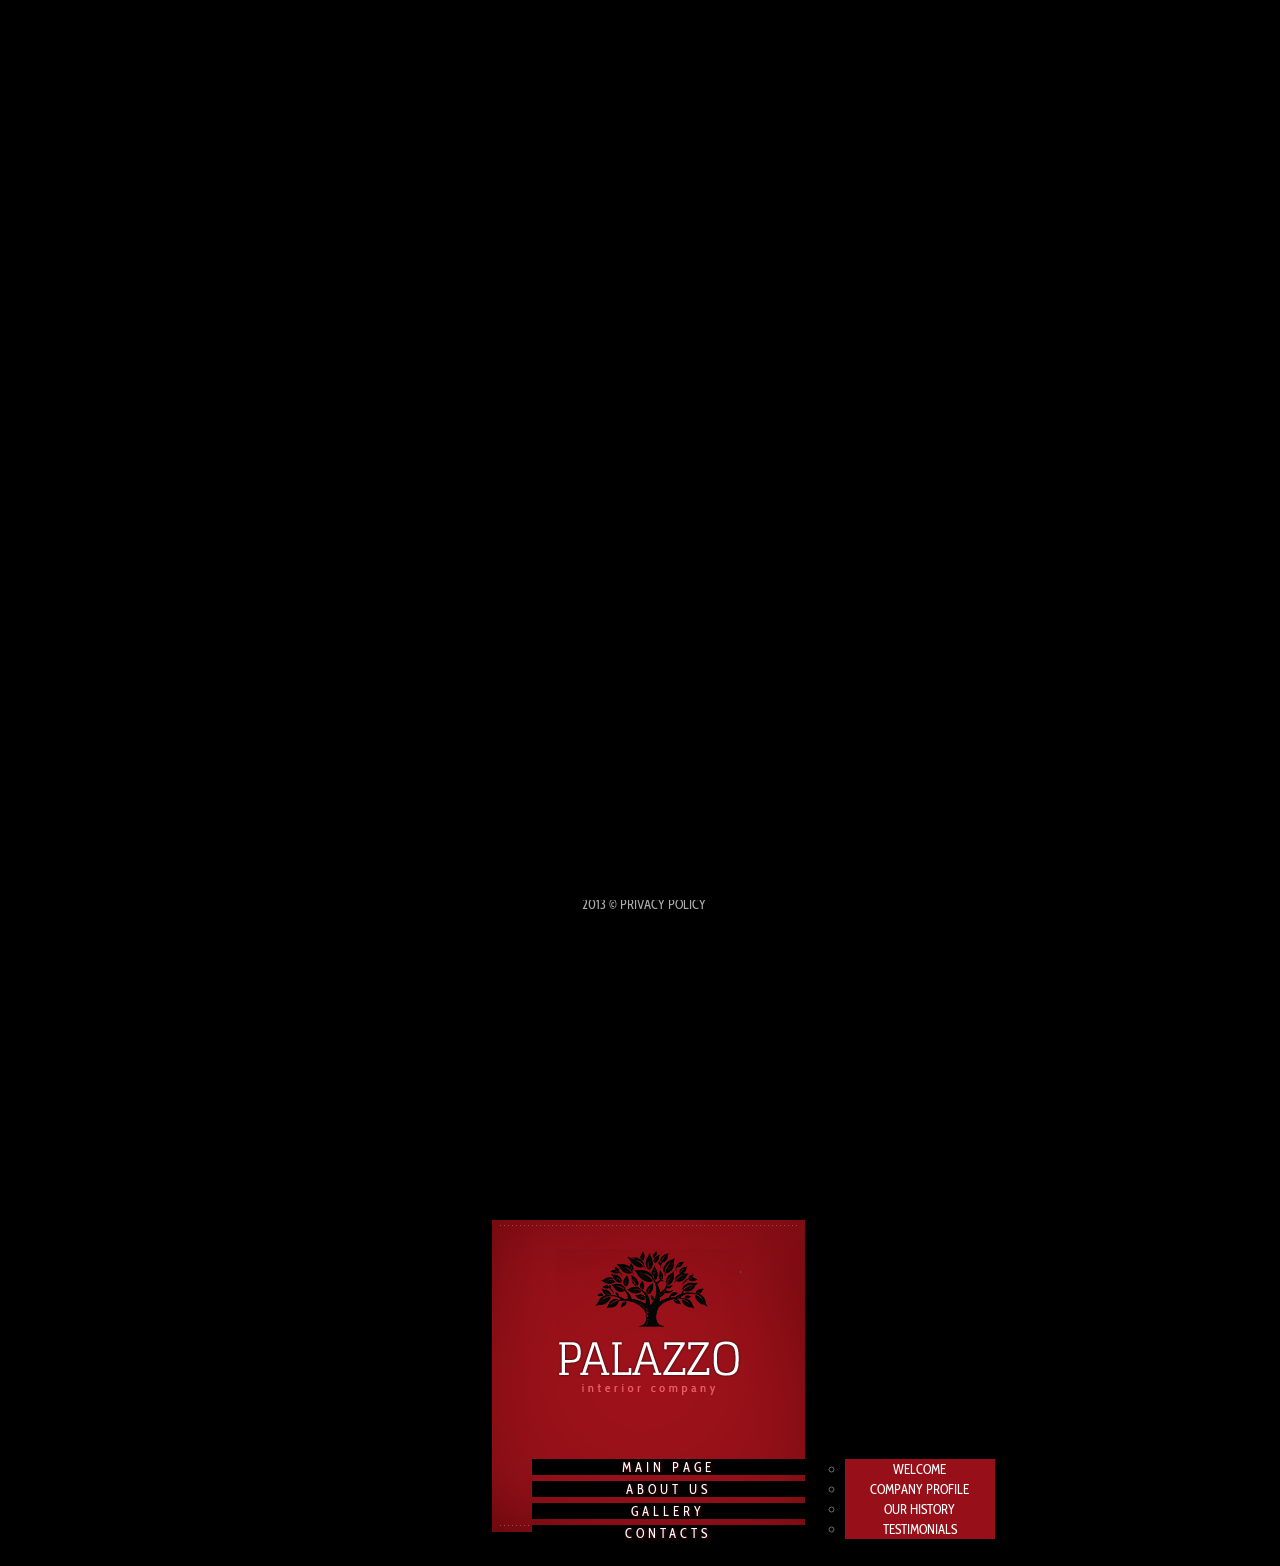
==== index.html @ 2bc84b80 "Furniture" ====
<!DOCTYPE html>
<html lang="en">
<head>
<title></title>
<meta charset="utf-8">
<link href='http://fonts.googleapis.com/css?family=Cabin+Condensed' rel='stylesheet' type='text/css'>
<link href='http://fonts.googleapis.com/css?family=Glegoo' rel='stylesheet' type='text/css'>
<link href='http://fonts.googleapis.com/css?family=Droid+Sans' rel='stylesheet' type='text/css'>
<link rel="stylesheet" href="css/reset.css" >
<link rel="stylesheet" href="css/style.css" >
<link rel="stylesheet" href="css/layout.css" >
<link rel="stylesheet" href="css/jquery.fancybox-1.3.4.css" >
<link rel="icon" href="images/favicon.ico" type="image/x-icon">
<link rel="shortcut icon" href="images/favicon.ico" type="image/x-icon">
<script src="js/jquery-1.7.1.js"></script>
<script src="js/jquery.easing.js"></script>
<script src="js/jquery.animate-colors-min.js"></script>
<script src="js/bgStretch.js"></script>
<script src="js/forms.js"></script>
<script src="js/googleMap.js"></script>
<script src="js/switcher.js"></script>
<script src="js/superfish.js"></script>
<script src="js/sprites.js"></script>
<script src="js/MathUtils.js"></script>
<script src="js/gallery.js"></script>
<script src="js/jquery.fancybox-1.3.4.pack.js"></script>
<script src="js/uCarousel.js"></script>
<script src="js/scripts.js"></script>
<!--[if lt IE 9]>
	<link rel="stylesheet" href="css/ie.css" type="text/css" media="screen">
  	<script src="js/html5.js"></script>
  <![endif]-->
	<!--[if lt IE 8]>
		<div style=' clear: both; text-align:center; position: relative;'>
			<a href="http://windows.microsoft.com/en-US/internet-explorer/products/ie/home?ocid=ie6_countdown_bannercode"><img src="http://storage.ie6countdown.com/assets/100/images/banners/warning_bar_0000_us.jpg" border="0" height="42" width="820" alt="You are using an outdated browser. For a faster, safer browsing experience, upgrade for free today." /></a>
		</div>
	<![endif]-->
</head>
<body>
    <div class="page_spinner"></div>
    <div class="gall_spinner"></div>
    <div id="bgStretch"><img src="images/bg_pic1.jpg" alt=""></div>
	 <a class="more" id="close_gall" href="#">back to main</a>
	 <div id="glob">
		<span class="gall_spinner"></span>
		<div class="gall_thumbs_all">
			<ul id="thumbNav">
				<li>
					<a href="images/bg_pic1.jpg"><span></span><img src="images/thumb1.jpg" alt=""></a>
					<a href="images/bg_pic2.jpg"><span></span><img src="images/thumb2.jpg" alt=""></a>
					<a href="images/bg_pic3.jpg"><span></span><img src="images/thumb3.jpg" alt=""></a>
					<a href="images/bg_pic4.jpg"><span></span><img src="images/thumb4.jpg" alt=""></a>
					<a href="images/bg_pic5.jpg"><span></span><img src="images/thumb5.jpg" alt=""></a>
				</li>
				<li>
					<a href="images/bg_pic6.jpg"><span></span><img src="images/thumb6.jpg" alt=""></a>
					<a href="images/bg_pic7.jpg"><span></span><img src="images/thumb7.jpg" alt=""></a>
					<a href="images/bg_pic1.jpg"><span></span><img src="images/thumb1.jpg" alt=""></a>
					<a href="images/bg_pic8.jpg"><span></span><img src="images/thumb8.jpg" alt=""></a>
					<a href="images/bg_pic9.jpg"><span></span><img src="images/thumb9.jpg" alt=""></a>
				</li>
				<li>
					<a href="images/bg_pic10.jpg"><span></span><img src="images/thumb10.jpg" alt=""></a>
					<a href="images/bg_pic11.jpg"><span></span><img src="images/thumb11.jpg" alt=""></a>
					<a href="images/bg_pic12.jpg"><span></span><img src="images/thumb12.jpg" alt=""></a>
					<a href="images/bg_pic13.jpg"><span></span><img src="images/thumb13.jpg" alt=""></a>
					<a href="images/bg_pic14.jpg"><span></span><img src="images/thumb14.jpg" alt=""></a>
				</li>
			</ul>
		</div>
	</div>
	<!--header -->
		<header>
			<h1><a href="#!/" id="logo">SA</a></h1>
            <div>
					<nav class="menu">
						<ul id="menu">
							<li class="with_ul"><a href="#!/"><span></span>main page</a>
								<ul class="submenu_1">
									<li><a href="#!/page_more"><b></b>Welcome</a></li>
									<li><a href="#!/page_more"><b></b>Company Profile</a></li>
									<li><a href="#!/page_more"><b></b>Our History</a></li>
									<li><a href="#!/page_more"><b></b>Testimonials</a></li>
								</ul>
							</li>
							<li><a href="#!/page_about"><span></span>about us</a></li>
							<li><a href="#!/page_gallery"><span></span>gallery</a></li>
							<li><a href="#!/page_contacts"><span></span>contacts</a></li>
						</ul>
					</nav>
            </div>
		</header>
		<!--header end-->
    <div class="main"> 
      <!--content -->
		<article id="content">
            <!--splash -->
            <div id="splash"></div>
            <!--splash end--> 
			<ul>
				<li id="page_about">
					<div>
						<h2>Welcome to our site!</h2>
						<p>Lorem ipsum dolor sit amet, consec tetuer adipiscoiing elit. Praesent vestibulum molestie lacus. <a href="#">Aenean non ummy hendrerit mauris.</a>  Phasellus porta. Fusceoipl suscipit vaoiirius mium sociis toque penatibus et magnis dis parturient montes,  ridiculus mus. Nulla dui. Fusce feugiatlesuada odio. Morbi nuniic dio, gravidapoi</p>
						<div class="col1 colIndent padTop1">
							<img src="images/page1_pic1.jpg" width="140" height="182" alt="" class="left imgIndent">
							<h3>Lorem ipsum dolor sit amet, consec tetuer adipiscoiing elit. Praesentves.</h3>
							<p>Lorem ipsum dolor sit amet, consec tetuer adipiscoiing elit. Praesentves.<br>tibulum molestie lacus. Aenean non ummy hendrerit mauris.  Phasellus porta. Fusceoipl suscipit vaoiirius.</p>
						</div>
						<div class="col1 padTop1">
							<img src="images/page1_pic2.jpg" width="140" height="182" alt="" class="left imgIndent">
							<h3>Lorem ipsum dolor sit amet, consec tetuer adipiscoiing elit. Praesentves.</h3>
							<p>Lorem ipsum dolor sit amet, consec tetuer adipiscoiing elit. Praesentves.<br>tibulum molestie lacus. Aenean non ummy hendrerit mauris.  Phasellus porta. Fusceoipl suscipit vaoiirius.</p>
						</div>
						<div class="wrapper">
							<p>Lorem ipsum dolor sit amet, consec tetuer adipiscoiing elit. Praesent vestibulum molestie lacus. Aenean non ummy hendrerit mauris.  Phasellus porta. Fusceoipl suscipit vaoiirius mium sociis toque penatibus et magnis dis parturient montes,  ridiculus mus. Nulla dui. </p>
							<a class="more2" href="#!/page_more">more info</a>
						</div>
					</div>
				</li>
				<li id="page_gallery">
					<div>
						<h2>Gallery</h2>
						<a href="#" class="button1 prev" data-type="prevPage"></a>
						<a href="#" class="button1 next" data-type="nextPage"></a>
						<div class="slider">
							<ul>
								<li>
									<span></span><a rel="Appendix" href="images/image-blank.png" class="lightbox-image" title=""><img src="images/page2_pic1.jpg" width="390" height="431" alt=""></a>
								</li>
								<li>
									<span></span><a rel="Appendix" href="images/image-blank.png" class="lightbox-image" title=""><img src="images/page2_pic2.jpg" width="390" height="431" alt=""></a>
								</li>
								<li>
									<span></span><a rel="Appendix" href="images/image-blank.png" class="lightbox-image" title=""><img src="images/page2_pic1.jpg" width="390" height="431" alt=""></a>
								</li>
								<li>
									<span></span><a rel="Appendix" href="images/image-blank.png" class="lightbox-image" title=""><img src="images/page2_pic2.jpg" width="390" height="431" alt=""></a>
								</li>
							</ul>
						</div>
					</div>
				</li>
				<li id="page_contacts">
					<div>
						<div class="col2 colIndent2">
							<h2>Find Us</h2>
							<figure class="google_map"></figure>
							<div class="address">
								<h3>8901 Marmora Road,<br>Glasgow, D04 89GR.</h3>
								<span>
									Freephone: <span class="right">+1 800 559 6580</span><br>
									Telephone: <span class="right">+1 959 603 6035</span><br>
									Fax: <span class="right">+1 504 889 9898</span><br>
									E-mail: <a class="mailLink" href="mailto:">mail@demolink.org</a>
								</span>
							</div>
						</div>
						
						<div class="col1">
							<h2>Get in Touch</h2>
							<form id="form1">
								<div class="success"> 
				                  <div class="success_txt"> 
				                    Contact form submitted!<br><strong>We will be in touch soon.</strong> 
				                  </div>
				                </div>
								<fieldset>
									<label class="name">
										<input type="text" value="Name:">
										<span class="error">*This is not a valid name.</span> <span class="empty">*This field is required.</span> </label>
									<br>
									<label class="email">
										<input type="email" value="E-mail:">
										<span class="error">*This is not a valid email address.</span> <span class="empty">*This field is required.</span> </label>
									<br>
                           <label class="phone">
                    				<input type="tel" value="Phone:">
                    				<span class="error">*This is not a valid phone number.</span> <span class="empty">*This field is required.</span> </label>
                           <br>
									<label class="message">
										<textarea>Message:</textarea>
										<span class="error">*The message is too short.</span> <span class="empty">*This field is required.</span> </label>
									<br>
									<div class="btns right"><a href="#" class="more3" data-type="submit"><span></span>send message</a></div>
								</fieldset>
							</form>
						</div>
					</div>
				</li>
				<li id="page_privacy">
					<div>
						<h2>Privacy Policy</h2>
						<p>Lorem ipsum dolor sit amet, consectetuer adipiscing elit. Praesent vestibulum molestie lacus. Aenean nonummy hendrerit mauris. Phasellus porta. Fusce suscipit varius mi. Cum sociis natoque penatibus et magnis dis parturient montes, nascetur ridiculus mus. Nulla dui. Fusce feugiat malesuada odio. Morbi nunc odio, gravida at, cursus nec, luctus a, lorem. Maecenas tristique orci ac sem. Duis ultricies pharetra magna. Donec accumsan malesuada orci. Donec sit amet eros. Lorem ipsum dolor sit amet, consectetuer adipiscing elit. Mauris fermentum dictum magna. Sed laoreet aliquam leo. Ut tellus dolor, dapibus eget, elementum vel, cursus eleifend, elit. Aenean auctor wisi et urna. Aliquam erat volutpat. Duis ac turpis. Integer rutrum ante eu lacus.</p>
						<p>Quisque nulla. Vestibulum libero nisl, porta vel, scelerisque eget, malesuada at, neque. Vivamus eget nibh. Etiam cursus leo vel metus. Nulla facilisi. Aenean nec eros. Vestibulum ante ipsum primis in faucibus orci luctus et ultrices posuere cubilia Curae; Suspendisse sollicitudin velit sed leo. Ut pharetra augue nec augue. Nam elit magna, hendrerit sit amet, tincidunt ac, viverra sed, nulla. Donec porta diam eu massa. Quisque diam lorem, interdum vitae, dapibus ac, scelerisque vitae, pede. Donec eget tellus non erat lacinia fermentum. Donec in velit vel ipsum auctor pulvinar. Proin ullamcorper urna et felis.</p>
						<p>Vestibulum iaculis lacinia est. Proin dictuelementum velit. Fusce euismod consequat ante. Lorem ipsum dolor sit amet, consectetuer adipiscing elit. Pellentesque sed dolor. Aliquam congermentum nisl. Mauris accumsan nulla vel diam. Sed in lacus ut enim adipiscing aliquet. Nulla venenatis. In pede mi, aliquet sit amet, euismod in, auctor ut, ligula. Aliquam dapibus tincidunt metus. Praesent justo dolor, lobortis quis, lobortis dignissim, pulvinar ac, lorem. Vestibulum sed ante. Donec sagittis euismod purus. Sed ut perspiciatis unde omnis iste natus error sit voluptatem accusantium doloremque.</p>
						<p>Lorem ipsum dolor sit amet, consectetuer adipiscing elit. Praesent vestibulum molestie lacus. Aenean nonummy hendrerit mauris. Phasellus porta. Fusce suscipit varius mi. Cum sociis natoque penatibus et magnis dis parturient montes, nascetur ridiculus mus. Nulla dui. Fusce feugiat malesuada odio. Morbi nunc odio, gravida at, cursus nec, luctus a, lorem. Maecenas tristique orci ac sem. Duis ultricies pharetra magna. Donec accumsan malesuada orci. Donec sit amet eros. Lorem ipsum dolor sit amet, consectetuer adipiscing elit. Mauris fermentum dictum magna. Sed laoreet aliquam leo. Ut tellus dolor, dapibus eget, elementum vel, cursus eleifend, elit. Aenean auctor wisi et urna. Aliquam erat volutpat. Duis ac turpis. Integer rutrum ante eu lacus.</p>
						E-mail: <a class="mailLink" href="mailto:">info@demolink.org</a>
					</div>
				</li>
				<li id="page_more">
					<div>
						<h2>Lorem ipsum dolor</h2>
						<p>Lorem ipsum dolor sit amet, consectetuer adipiscing elit. Praesent vestibulum molestie lacus. Aenean nonummy hendrerit mauris. Phasellus porta. Fusce suscipit varius mi. Cum sociis natoque penatibus et magnis dis parturient montes, nascetur ridiculus mus. Nulla dui. Fusce feugiat malesuada odio. Morbi nunc odio, gravida at, cursus nec, luctus a, lorem. Maecenas tristique orci ac sem. Duis ultricies pharetra magna. Donec accumsan malesuada orci. Donec sit amet eros. Lorem ipsum dolor sit amet, consectetuer adipiscing elit. Mauris fermentum dictum magna. Sed laoreet aliquam leo. Ut tellus dolor, dapibus eget, elementum vel, cursus eleifend, elit. Aenean auctor wisi et urna. Aliquam erat volutpat. Duis ac turpis. Integer rutrum ante eu lacus.</p>
						<p>Quisque nulla. Vestibulum libero nisl, porta vel, scelerisque eget, malesuada at, neque. Vivamus eget nibh. Etiam cursus leo vel metus. Nulla facilisi. Aenean nec eros. Vestibulum ante ipsum primis in faucibus orci luctus et ultrices posuere cubilia Curae; Suspendisse sollicitudin velit sed leo. Ut pharetra augue nec augue. Nam elit magna, hendrerit sit amet, tincidunt ac, viverra sed, nulla. Donec porta diam eu massa. Quisque diam lorem, interdum vitae, dapibus ac, scelerisque vitae, pede. Donec eget tellus non erat lacinia fermentum. Donec in velit vel ipsum auctor pulvinar. Proin ullamcorper urna et felis.</p>
						<p>Vestibulum iaculis lacinia est. Proin dictuelementum velit. Fusce euismod consequat ante. Lorem ipsum dolor sit amet, consectetuer adipiscing elit. Pellentesque sed dolor. Aliquam congermentum nisl. Mauris accumsan nulla vel diam. Sed in lacus ut enim adipiscing aliquet. Nulla venenatis. In pede mi, aliquet sit amet, euismod in, auctor ut, ligula. Aliquam dapibus tincidunt metus. Praesent justo dolor, lobortis quis, lobortis dignissim, pulvinar ac, lorem. Vestibulum sed ante. Donec sagittis euismod purus. Sed ut perspiciatis unde omnis iste natus error sit voluptatem accusantium doloremque.</p>
						<p>Lorem ipsum dolor sit amet, consectetuer adipiscing elit. Praesent vestibulum molestie lacus. Aenean nonummy hendrerit mauris. Phasellus porta. Fusce suscipit varius mi. Cum sociis natoque penatibus et magnis dis parturient montes, nascetur ridiculus mus. Nulla dui. Fusce feugiat malesuada odio. Morbi nunc odio, gravida at, cursus nec, luctus a, lorem. Maecenas tristique orci ac sem. Duis ultricies pharetra magna. Donec accumsan malesuada orci. Donec sit amet eros. Lorem ipsum dolor sit amet, consectetuer adipiscing elit. Mauris fermentum dictum magna. Sed laoreet aliquam leo. Ut tellus dolor, dapibus eget, elementum vel, cursus eleifend, elit. Aenean auctor wisi et urna. Aliquam erat volutpat. Duis ac turpis. Integer rutrum ante eu lacus.</p>
					</div>
				</li>
				
			</ul>
		</article>
		<!--content end-->
    </div>
	 <!--footer -->
		 <footer>
			 <div class="main"> 
				<nav class="menu_footer">
					<ul id="menu_footer">
						<li><span></span><a href="#!/">main page</a></li>
						<li><span></span><a href="#!/page_about">About us</a></li>
						<li><span></span><a href="#!/page_gallery">gallery</a></li>
						<li><span></span><a href="#!/page_contacts">Contacts</a></li>
					</ul>
				</nav>
				<p>2013 &copy; <a href="#!/page_privacy">Privacy Policy</a></p>

				<!-- {%FOOTER_LINK} -->
			</div>
		 </footer>
		 <!--footer end-->
<script>
$(window).load(function() {	
	$('.page_spinner').delay(200).fadeOut(900);
	$('body').css({overflow:'visible'})
})
</script>
<!-- coded by Val -->
</body>
</html>
---- css/style.css ----
/* Left & Right alignment */
.left {
	float:left;
}
.right {
	float:right;
}
.wrapper {
	width:100%;
	overflow:hidden;
	position:relative;
}
/* Global properties ======================================================== */
body, html {
	min-width:965px;
	min-height:778px;
}
body {
	position:absolute;
	width:100%;
	height:100%;
	overflow:hidden;
	border:0;
	font:13px/20px 'Droid Sans', sans-serif;
	color:#717070;
	background:#000;
}
/* Global Structure ============================================================= */
.main {
	position:relative;
	width:939px;
	margin:0 auto;
}
#glob {
	width:100%;
	height:100%;
	position:absolute;
	overflow:hidden;
	top:-31px;
}
#thumbNav {
	position:relative;
	width:1565px;
	margin:0 auto;
}
#thumbNav li {
	display:block;
}
#thumbNav li a {
	float:left;
	position:relative;
}
#thumbNav li span {
	position:absolute;
	width:313px;
	height:312px;
	top:0;
	left:0;
	background:url(../images/thumb_hover.png) 0 0 no-repeat;
}
.page_spinner {
	position:fixed;
	background:url(../images/main_spinner.gif) 50% 50% no-repeat #000;
	z-index:99;
	width:100%;
	height:100%;
	top:0;
	left:0
}
/* ============================= main layout ====================== */
a {
	color:#847c7e;
	text-decoration:underline;
	outline:none;
}
a:hover {
	color:#ca101c;
}
h1 {
	display:inline-block;
	padding:0;
}
h2 {
	font:31px 'Glegoo', sans-serif;
	color:#9c111a;
	padding-bottom:16px;
}
h3 {
	font:13px/20px 'Droid Sans', sans-serif;
	color:#991119;
	margin-top:8px;
	padding-bottom:16px;
}
p {
	padding-bottom:27px;
}
#page_about img {
	padding-bottom:55px;
}
/* ============================= header ====================== */
header {
	position:relative;
	width:313px;
	height:312px;
	text-transform:uppercase;
	background:url(../images/comp_plane.png) 0 0 no-repeat;
	margin:0 auto;
	margin-top:312px;
	box-shadow: 0 0 10px black;
	z-index:1;
}
header > div {
	display:inline-block;
	width:313px;
}
#logo {
	position:relative;
	display:block;
	text-indent:100%;
	white-space:nowrap;
	overflow:hidden;
	width:185px;
	height:147px;
	background:url(../images/logo.png) 0 0 no-repeat;
	z-index:5;
	margin-top:12px;
	margin-left:64px;
}
/* ============================= menu ====================== */
.menu_footer {
	padding-top:35px;
	margin-left:20px;
	display: inline-block;
}
#menu_footer > li {
	position:relative;
	float:left;
	padding-right:35px;
}
#menu_footer > li > a {
	font:13px 'Cabin Condensed', sans-serif;
	letter-spacing:4px;
	text-align:center;
	color:#fff;
	text-shadow: 1px 1px 2px #760d14;
	position:relative;
	display:inline-block;
	text-align:center;
	text-transform:uppercase;
	text-decoration: none;
}
#menu_footer > li :hover, #menu_footer > .active > a {
}
#menu_footer > li > a:hover, #menu_footer > .active > a {
	color:#ca101c !important;
	text-decoration: underline;
}
.menu {
	padding:32px 0 0 2px;
}
#menu {
	height:94px;
}
#menu > li {
	position:relative;
	margin-left:-2px;
	padding-bottom:6px;
	display:block;
}
#menu > li > a {
	position:relative;
	display:block;
	font:13px 'Cabin Condensed', sans-serif;
	letter-spacing:4px;
	text-align:center;
	color:#fff;
	text-shadow: 1px 1px 3px #760d14;
	text-decoration:none;
	z-index:1;
}
#menu > li > a span {
	position:absolute;
	width:100%;
	height:100%;
	top:0;
	left:0;
	background:url(../images/menu_item_hover.png) 0 0 repeat-x;
	z-index:-1;
}
.submenu_1 {
	position:absolute;
	top:0px;
	left:313px;
	width:150px;
	background:#000;
	padding:0;
	z-index:5;
}
.submenu_1 li {
	position:relative;
	text-align:center;
}
.submenu_1 a {
	position:relative;
	display:block;
	padding:2px 0 !important;
	font:13px 'Cabin Condensed', sans-serif;
	color:#fff !important;
	text-decoration:none;
	z-index:1;
}
.submenu_1 a b {
	position:absolute;
	width:100%;
	height:20px;
	top:0;
	left:0;
	background:url(../images/submenu_hover.png) 0 0 repeat-x;
	z-index:-1;
}
/* ============================= bgGall ======================= */
#bgStretch {
	z-index: 20;
}
#bgStretch img {
	background:#000;
}
.gall_spinner {
	position:absolute;
	width:100%;
	height:100%;
	top:0;
	left:0;
	background:url(../images/gallLoader.gif) 49% 0 no-repeat;
	z-index: 10;
}
/* ============================= splash ====================== */
#splash {
	position:absolute;
	width:100%;
	z-index:10;
}
/* ============================= content ====================== */
#content {
	position:relative;
	overflow:hidden;
	margin-top:-31px;
	width:100%;
	z-index:0;
}
#content > ul > li {
	position:absolute;
	width:100%;
	background-color:#fff;
}
#content > ul > li > div {
	overflow:hidden;
	padding:70px 40px 20px 80px;
}
a {
	-webkit-transition:all 0.3s ease;
	-moz-transition:all 0.3s ease;
	-o-transition:all 0.3s ease;
	transition:all 0.3s ease;
}
.more, .more2, .more3 {
	display:inline-block;
	padding:10px 17px;
	font:13px 'Cabin Condensed', sans-serif;
	letter-spacing:4px;
	text-align:center;
	color:#fff;
	text-shadow: 1px 1px 2px #760d14;
	text-decoration:none;
	text-transform:uppercase;
	background:#9b111a;
}
.more2 {
	padding:9px 13px;
}
.more3 {
	padding:8px 27px;
}
.more:hover, .more2:hover, .more3:hover {
	color:#9b111a;
	background:#eee;
	text-shadow: 0 0 3px #fff;
}
#close_gall {
	position:absolute;
	bottom:250px;
	left:46%;
	z-index:20;
}
.google_map {
	width:300px;
	height:212px;
	background:#fff;
	margin-top:5px;
}
.address {
	padding-top:17px;
}
.address > span {
	display:block;
	width:170px;
}
.mailLink {
	text-decoration:none;
}
/* ============================= footer ====================== */
footer {
	position:absolute;
	z-index:10;
	width:100%;
	height:105px;
	bottom:0;
	padding:0;
	background:#000;
	text-align:center;
	text-transform:uppercase;
	font:13px 'Cabin Condensed', sans-serif;
	color:#adadad;
}
footer a {
	color:#adadad;
	text-decoration:none;
}
footer a:hover {
	color:#ca101c;
}
footer p {
	padding-top:13px;
	margin-right:9px;
	padding-bottom:0;
}
/* ============================= forms ============================= */
#form1 {
	margin-top:5px;
}
#form1 input {
	margin:0;
	border:1px solid #e5e5e5;
	background-color:#fff;
	padding:6px 0 6px 10px;
	width:256px;
	box-shadow:none;
}
#form1 textarea {
	resize:none;
	margin:0;
	border:1px solid #e5e5e5;
	background-color:#fff;
	padding:6px 0 6px 10px;
	width:366px;
	height:225px;
	overflow:auto;
	line-height:18px;
}
#form1 label {
	position:relative;
	display:inline-block;
	min-height:39px;
}
#form1 .error, #form1 .empty {
	position:absolute;
	top:-1px;
	right: 3px;
	display:none;
	font-size:10px;
	line-height:18px;
	color:#333;
	text-transform:none;
}
#form1 .success {
	position:absolute;
	width: 268px;
	height: 107px;
	background: #9b111a;
	border: 1px solid #333;
	z-index: 1;
	opacity: 0.9;
}
#form1 .success .success_txt {
	position: relative;
	top: 40%;
	color:#fff;
	text-align: center;
}
.btns a {
	margin:10px 0 0 0;
}
/* Form defaults */
input, select, textarea {
	font:13px 'Droid Sans', sans-serif;
	color:#717070;
}
/* ============================= slider ====================== */
.slider {
	width:782px !important;
	margin-top:4px;
	z-index:1;
}
.slider li {
	float:left;
	margin-right:2px;
	width:390px;
}
.slider li span {
	position:absolute;
	width:100%;
	height:100%;
	top:0;
	left:0;
	background-color:#fff;
	z-index:-1;
}
.slider li img {
	padding-bottom:15px;
}
.prev, .next {
	position:absolute;
	height:47px;
	width:28px;
	top:327px;
}
.prev {
	left:30px;
	background:url(../images/prev.png) 0 0 no-repeat;
}
.next {
	right:30px;
	background:url(../images/next.png) 0 0 no-repeat;
}
/* =============================end slider ====================== */
.lightbox-image {
	position:relative;
	overflow:hidden;
	display:inline-block;
	z-index:1;
}
.lightbox-image img {
	position:relative;
	z-index:2;
}
.lightbox-image > span {
	display:block;
	position:absolute;
	left:0;
	top:0;
	width:100%;
	height:100%;
	background: url(../images/magnify.png) no-repeat 50% 50%;
	z-index:1;
}
---- css/layout.css ----
.col1, .col2, .col3, .col4, .col5, .col6, .col7, .col8, .col9, .col10, .col11, .col12, .col13, .col14, .col15, .col16, .col17, .col18, .col19, .col20, .col21, .col22, .col23, .col24 { float:left;}

.colIndent{
	padding-right:20px;
}
.colIndent2{
	padding-right:100px;
}
.imgIndent{
	padding-right:20px;
}
.padTop1{
	padding-top:10px;
}
.col1 {
	width:380px;
}
.col2 {
	width:300px;
}
---- css/ie.css ----
header
{
   behavior: url(js/pie.htc); 
	left:1px;
	width:314px;
	position: relative;
}
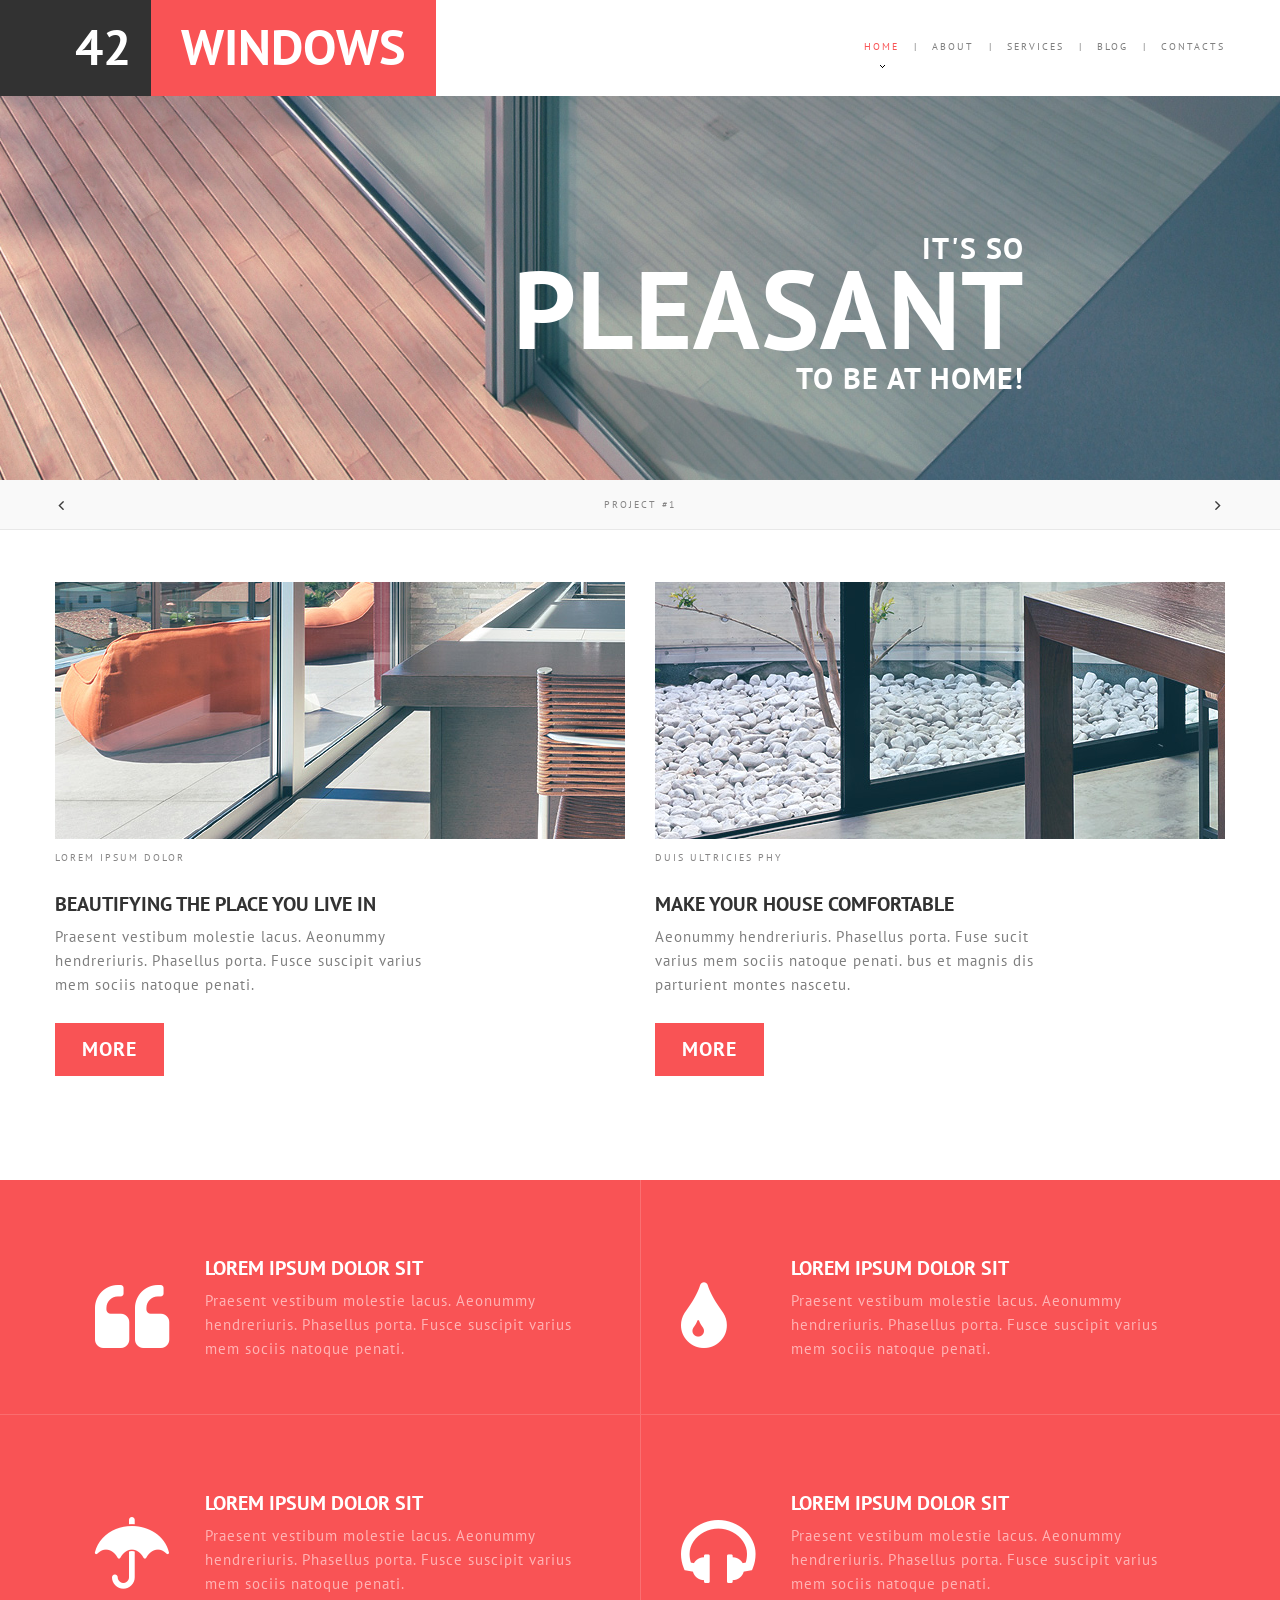
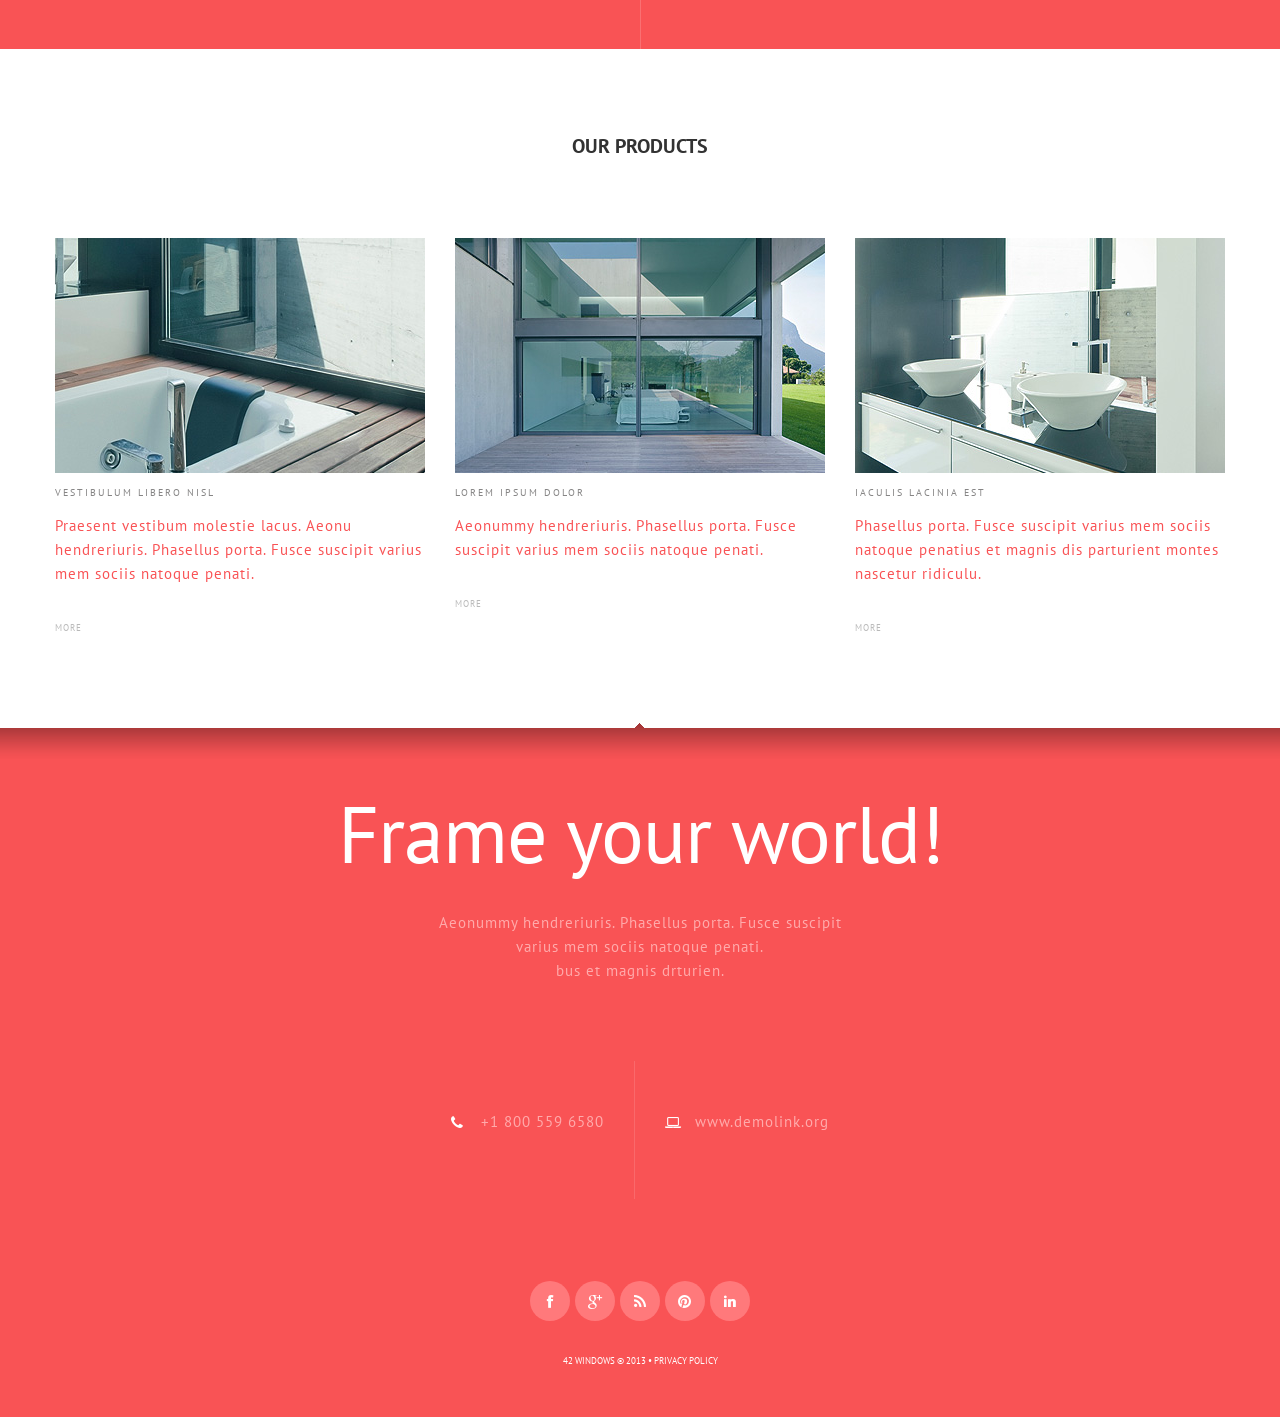
==== commit 68855a42: "Windows" ====
--- a/index.html
+++ b/index.html
@@ -1,240 +1,233 @@
 <!DOCTYPE html>
 <html lang="en">
 <head>
-<title></title>
-<meta charset="utf-8">
-<link href='http://fonts.googleapis.com/css?family=Cabin+Condensed' rel='stylesheet' type='text/css'>
-<link href='http://fonts.googleapis.com/css?family=Glegoo' rel='stylesheet' type='text/css'>
-<link href='http://fonts.googleapis.com/css?family=Droid+Sans' rel='stylesheet' type='text/css'>
-<link rel="stylesheet" href="css/reset.css" >
-<link rel="stylesheet" href="css/style.css" >
-<link rel="stylesheet" href="css/layout.css" >
-<link rel="stylesheet" href="css/jquery.fancybox-1.3.4.css" >
-<link rel="icon" href="images/favicon.ico" type="image/x-icon">
-<link rel="shortcut icon" href="images/favicon.ico" type="image/x-icon">
-<script src="js/jquery-1.7.1.js"></script>
-<script src="js/jquery.easing.js"></script>
-<script src="js/jquery.animate-colors-min.js"></script>
-<script src="js/bgStretch.js"></script>
-<script src="js/forms.js"></script>
-<script src="js/googleMap.js"></script>
-<script src="js/switcher.js"></script>
-<script src="js/superfish.js"></script>
-<script src="js/sprites.js"></script>
-<script src="js/MathUtils.js"></script>
-<script src="js/gallery.js"></script>
-<script src="js/jquery.fancybox-1.3.4.pack.js"></script>
-<script src="js/uCarousel.js"></script>
-<script src="js/scripts.js"></script>
-<!--[if lt IE 9]>
-	<link rel="stylesheet" href="css/ie.css" type="text/css" media="screen">
-  	<script src="js/html5.js"></script>
+    <title>Home</title>
+    <meta charset="utf-8">
+    <link rel="icon" href="img/favicon.ico" type="image/x-icon">
+    <link rel="shortcut icon" href="img/favicon.ico" type="image/x-icon" />
+    <meta name="description" content="Your description">
+    <meta name="keywords" content="Your keywords">
+    <meta name="author" content="Your name">
+    <link rel="stylesheet" href="css/bootstrap.css">
+    <link rel="stylesheet" href="css/responsive.css">
+    <link rel="stylesheet" href="css/style.css">
+    <link rel="stylesheet" href="css/camera.css">
+    <link rel="stylesheet" href="css/touchTouch.css">
+    <!-- font-awesome font -->
+    <link rel="stylesheet" href="font/font-awesome.css" type="text/css" media="screen">
+    <!-- fontello font -->
+        <script src="js/jquery.js"></script>
+        <script src="js/jquery.easing.1.3.js"></script>
+        <script src="js/jquery-migrate-1.1.1.js"></script>
+        <script src="js/superfish.js"></script>
+        <script src="js/jquery.mobilemenu.js"></script>
+         
+        <script src="js/jquery.equalheights.js"></script>
+         
+        <script src="js/camera.js"></script>
+        <script src="js/touchTouch.jquery.js"></script>
+        <!--[if (gt IE 9)|!(IE)]><!-->
+			<script src="js/jquery.mobile.customized.min.js"></script>
+        <!--<![endif]-->
+        <script>
+            $(document).ready(function(){
+                jQuery('.camera_wrap').camera();
+				$('.magnifier').touchTouch();
+            });
+		</script>	
+    <!--[if lt IE 8]>
+        <div style='text-align:center'><a href="http://www.microsoft.com/windows/internet-explorer/default.aspx?ocid=ie6_countdown_bannercode"><img src="http://www.theie6countdown.com/img/upgrade.jpg"border="0"alt=""/></a></div>  
+    <![endif]-->
+  <!--[if lt IE 9]>
+     
+    <link rel="stylesheet" href="css/ie.css" type="text/css" media="screen">
+    <script src="assets/js/html5shiv.js"></script>
   <![endif]-->
-	<!--[if lt IE 8]>
-		<div style=' clear: both; text-align:center; position: relative;'>
-			<a href="http://windows.microsoft.com/en-US/internet-explorer/products/ie/home?ocid=ie6_countdown_bannercode"><img src="http://storage.ie6countdown.com/assets/100/images/banners/warning_bar_0000_us.jpg" border="0" height="42" width="820" alt="You are using an outdated browser. For a faster, safer browsing experience, upgrade for free today." /></a>
-		</div>
-	<![endif]-->
 </head>
+
 <body>
-    <div class="page_spinner"></div>
-    <div class="gall_spinner"></div>
-    <div id="bgStretch"><img src="images/bg_pic1.jpg" alt=""></div>
-	 <a class="more" id="close_gall" href="#">back to main</a>
-	 <div id="glob">
-		<span class="gall_spinner"></span>
-		<div class="gall_thumbs_all">
-			<ul id="thumbNav">
-				<li>
-					<a href="images/bg_pic1.jpg"><span></span><img src="images/thumb1.jpg" alt=""></a>
-					<a href="images/bg_pic2.jpg"><span></span><img src="images/thumb2.jpg" alt=""></a>
-					<a href="images/bg_pic3.jpg"><span></span><img src="images/thumb3.jpg" alt=""></a>
-					<a href="images/bg_pic4.jpg"><span></span><img src="images/thumb4.jpg" alt=""></a>
-					<a href="images/bg_pic5.jpg"><span></span><img src="images/thumb5.jpg" alt=""></a>
-				</li>
-				<li>
-					<a href="images/bg_pic6.jpg"><span></span><img src="images/thumb6.jpg" alt=""></a>
-					<a href="images/bg_pic7.jpg"><span></span><img src="images/thumb7.jpg" alt=""></a>
-					<a href="images/bg_pic1.jpg"><span></span><img src="images/thumb1.jpg" alt=""></a>
-					<a href="images/bg_pic8.jpg"><span></span><img src="images/thumb8.jpg" alt=""></a>
-					<a href="images/bg_pic9.jpg"><span></span><img src="images/thumb9.jpg" alt=""></a>
-				</li>
-				<li>
-					<a href="images/bg_pic10.jpg"><span></span><img src="images/thumb10.jpg" alt=""></a>
-					<a href="images/bg_pic11.jpg"><span></span><img src="images/thumb11.jpg" alt=""></a>
-					<a href="images/bg_pic12.jpg"><span></span><img src="images/thumb12.jpg" alt=""></a>
-					<a href="images/bg_pic13.jpg"><span></span><img src="images/thumb13.jpg" alt=""></a>
-					<a href="images/bg_pic14.jpg"><span></span><img src="images/thumb14.jpg" alt=""></a>
-				</li>
-			</ul>
-		</div>
-	</div>
-	<!--header -->
-		<header>
-			<h1><a href="#!/" id="logo">SA</a></h1>
+<div class="bg">
+<div class="black-bg"></div>
+  <header>  
+    <div class="container">
+      <div class="row">
+          <div class="span12 header-block">
+              <h1 class="brand"><a href="index.html"><strong>42</strong><span>Windows</span></a></h1> 
+              <div class="navbar navbar_ clearfix">
+                <div class="navbar-inner">                                                 
+                  <div class="nav-collapse nav-collapse_ collapse">
+                    <ul class="nav sf-menu clearfix">
+                      <li class="active sub-menu"><a href="index.html">Home</a><span>|</span>
+                      	<ul>
+                          <li><a href="#">Corporate profile</a></li>
+                          <li><a href="#">What's new</a></li>
+                          <li><a href="#">Products</a></li>
+                          <li><a href="#">Services</a></li>
+                          <li><a href="#">Test results</a></li>
+                          <li><a href="#">Become a dealer</a></li>
+                        </ul>
+                      </li>
+                      <li><a href="index-1.html">About</a><span>|</span></li>
+                      <li><a href="index-2.html">Services</a><span>|</span></li>
+                      <li><a href="index-3.html">Blog</a><span>|</span></li>
+                      <li><a href="index-4.html">Contacts</a></li>
+                    </ul>
+                  </div>
+                </div>
+            </div>
+          </div> 
+        </div> 
+      </div> 
+  </header>
+  
+
+  <!--==============================content=================================-->
+  <div id="content">
+  	<div class="slider">
+    	<div class="camera_slogan">
+            	<span>It's so</span>
+                <strong>pleasant</strong>
+                <span>to be at home!</span>
+            </div>
+      <div class="camera_wrap">
+        <div data-src="img/slide-1.jpg">
+            <div class="camera_caption fadeIn">
+            	<a href="#">project #1</a>
+            </div>
+        </div>
+        <div data-src="img/slide-2.jpg">
+            <div class="camera_caption fadeIn">
+            	<a href="#">project #2</a>
+            </div>
+        </div>
+        <div data-src="img/slide-3.jpg">
+            <div class="camera_caption fadeIn">
+            	<a href="#">project #3</a>
+            </div>
+        </div>
+      </div>
+    </div>     
+    <div class="container">
+       <div class="row block-1">
+          <div class="span6">
+            <img src="img/page1-img1.jpg" alt="">
             <div>
-					<nav class="menu">
-						<ul id="menu">
-							<li class="with_ul"><a href="#!/"><span></span>main page</a>
-								<ul class="submenu_1">
-									<li><a href="#!/page_more"><b></b>Welcome</a></li>
-									<li><a href="#!/page_more"><b></b>Company Profile</a></li>
-									<li><a href="#!/page_more"><b></b>Our History</a></li>
-									<li><a href="#!/page_more"><b></b>Testimonials</a></li>
-								</ul>
-							</li>
-							<li><a href="#!/page_about"><span></span>about us</a></li>
-							<li><a href="#!/page_gallery"><span></span>gallery</a></li>
-							<li><a href="#!/page_contacts"><span></span>contacts</a></li>
-						</ul>
-					</nav>
-            </div>
-		</header>
-		<!--header end-->
-    <div class="main"> 
-      <!--content -->
-		<article id="content">
-            <!--splash -->
-            <div id="splash"></div>
-            <!--splash end--> 
-			<ul>
-				<li id="page_about">
-					<div>
-						<h2>Welcome to our site!</h2>
-						<p>Lorem ipsum dolor sit amet, consec tetuer adipiscoiing elit. Praesent vestibulum molestie lacus. <a href="#">Aenean non ummy hendrerit mauris.</a>  Phasellus porta. Fusceoipl suscipit vaoiirius mium sociis toque penatibus et magnis dis parturient montes,  ridiculus mus. Nulla dui. Fusce feugiatlesuada odio. Morbi nuniic dio, gravidapoi</p>
-						<div class="col1 colIndent padTop1">
-							<img src="images/page1_pic1.jpg" width="140" height="182" alt="" class="left imgIndent">
-							<h3>Lorem ipsum dolor sit amet, consec tetuer adipiscoiing elit. Praesentves.</h3>
-							<p>Lorem ipsum dolor sit amet, consec tetuer adipiscoiing elit. Praesentves.<br>tibulum molestie lacus. Aenean non ummy hendrerit mauris.  Phasellus porta. Fusceoipl suscipit vaoiirius.</p>
-						</div>
-						<div class="col1 padTop1">
-							<img src="images/page1_pic2.jpg" width="140" height="182" alt="" class="left imgIndent">
-							<h3>Lorem ipsum dolor sit amet, consec tetuer adipiscoiing elit. Praesentves.</h3>
-							<p>Lorem ipsum dolor sit amet, consec tetuer adipiscoiing elit. Praesentves.<br>tibulum molestie lacus. Aenean non ummy hendrerit mauris.  Phasellus porta. Fusceoipl suscipit vaoiirius.</p>
-						</div>
-						<div class="wrapper">
-							<p>Lorem ipsum dolor sit amet, consec tetuer adipiscoiing elit. Praesent vestibulum molestie lacus. Aenean non ummy hendrerit mauris.  Phasellus porta. Fusceoipl suscipit vaoiirius mium sociis toque penatibus et magnis dis parturient montes,  ridiculus mus. Nulla dui. </p>
-							<a class="more2" href="#!/page_more">more info</a>
-						</div>
-					</div>
-				</li>
-				<li id="page_gallery">
-					<div>
-						<h2>Gallery</h2>
-						<a href="#" class="button1 prev" data-type="prevPage"></a>
-						<a href="#" class="button1 next" data-type="nextPage"></a>
-						<div class="slider">
-							<ul>
-								<li>
-									<span></span><a rel="Appendix" href="images/image-blank.png" class="lightbox-image" title=""><img src="images/page2_pic1.jpg" width="390" height="431" alt=""></a>
-								</li>
-								<li>
-									<span></span><a rel="Appendix" href="images/image-blank.png" class="lightbox-image" title=""><img src="images/page2_pic2.jpg" width="390" height="431" alt=""></a>
-								</li>
-								<li>
-									<span></span><a rel="Appendix" href="images/image-blank.png" class="lightbox-image" title=""><img src="images/page2_pic1.jpg" width="390" height="431" alt=""></a>
-								</li>
-								<li>
-									<span></span><a rel="Appendix" href="images/image-blank.png" class="lightbox-image" title=""><img src="images/page2_pic2.jpg" width="390" height="431" alt=""></a>
-								</li>
-							</ul>
-						</div>
-					</div>
-				</li>
-				<li id="page_contacts">
-					<div>
-						<div class="col2 colIndent2">
-							<h2>Find Us</h2>
-							<figure class="google_map"></figure>
-							<div class="address">
-								<h3>8901 Marmora Road,<br>Glasgow, D04 89GR.</h3>
-								<span>
-									Freephone: <span class="right">+1 800 559 6580</span><br>
-									Telephone: <span class="right">+1 959 603 6035</span><br>
-									Fax: <span class="right">+1 504 889 9898</span><br>
-									E-mail: <a class="mailLink" href="mailto:">mail@demolink.org</a>
-								</span>
-							</div>
-						</div>
-						
-						<div class="col1">
-							<h2>Get in Touch</h2>
-							<form id="form1">
-								<div class="success"> 
-				                  <div class="success_txt"> 
-				                    Contact form submitted!<br><strong>We will be in touch soon.</strong> 
-				                  </div>
-				                </div>
-								<fieldset>
-									<label class="name">
-										<input type="text" value="Name:">
-										<span class="error">*This is not a valid name.</span> <span class="empty">*This field is required.</span> </label>
-									<br>
-									<label class="email">
-										<input type="email" value="E-mail:">
-										<span class="error">*This is not a valid email address.</span> <span class="empty">*This field is required.</span> </label>
-									<br>
-                           <label class="phone">
-                    				<input type="tel" value="Phone:">
-                    				<span class="error">*This is not a valid phone number.</span> <span class="empty">*This field is required.</span> </label>
-                           <br>
-									<label class="message">
-										<textarea>Message:</textarea>
-										<span class="error">*The message is too short.</span> <span class="empty">*This field is required.</span> </label>
-									<br>
-									<div class="btns right"><a href="#" class="more3" data-type="submit"><span></span>send message</a></div>
-								</fieldset>
-							</form>
-						</div>
-					</div>
-				</li>
-				<li id="page_privacy">
-					<div>
-						<h2>Privacy Policy</h2>
-						<p>Lorem ipsum dolor sit amet, consectetuer adipiscing elit. Praesent vestibulum molestie lacus. Aenean nonummy hendrerit mauris. Phasellus porta. Fusce suscipit varius mi. Cum sociis natoque penatibus et magnis dis parturient montes, nascetur ridiculus mus. Nulla dui. Fusce feugiat malesuada odio. Morbi nunc odio, gravida at, cursus nec, luctus a, lorem. Maecenas tristique orci ac sem. Duis ultricies pharetra magna. Donec accumsan malesuada orci. Donec sit amet eros. Lorem ipsum dolor sit amet, consectetuer adipiscing elit. Mauris fermentum dictum magna. Sed laoreet aliquam leo. Ut tellus dolor, dapibus eget, elementum vel, cursus eleifend, elit. Aenean auctor wisi et urna. Aliquam erat volutpat. Duis ac turpis. Integer rutrum ante eu lacus.</p>
-						<p>Quisque nulla. Vestibulum libero nisl, porta vel, scelerisque eget, malesuada at, neque. Vivamus eget nibh. Etiam cursus leo vel metus. Nulla facilisi. Aenean nec eros. Vestibulum ante ipsum primis in faucibus orci luctus et ultrices posuere cubilia Curae; Suspendisse sollicitudin velit sed leo. Ut pharetra augue nec augue. Nam elit magna, hendrerit sit amet, tincidunt ac, viverra sed, nulla. Donec porta diam eu massa. Quisque diam lorem, interdum vitae, dapibus ac, scelerisque vitae, pede. Donec eget tellus non erat lacinia fermentum. Donec in velit vel ipsum auctor pulvinar. Proin ullamcorper urna et felis.</p>
-						<p>Vestibulum iaculis lacinia est. Proin dictuelementum velit. Fusce euismod consequat ante. Lorem ipsum dolor sit amet, consectetuer adipiscing elit. Pellentesque sed dolor. Aliquam congermentum nisl. Mauris accumsan nulla vel diam. Sed in lacus ut enim adipiscing aliquet. Nulla venenatis. In pede mi, aliquet sit amet, euismod in, auctor ut, ligula. Aliquam dapibus tincidunt metus. Praesent justo dolor, lobortis quis, lobortis dignissim, pulvinar ac, lorem. Vestibulum sed ante. Donec sagittis euismod purus. Sed ut perspiciatis unde omnis iste natus error sit voluptatem accusantium doloremque.</p>
-						<p>Lorem ipsum dolor sit amet, consectetuer adipiscing elit. Praesent vestibulum molestie lacus. Aenean nonummy hendrerit mauris. Phasellus porta. Fusce suscipit varius mi. Cum sociis natoque penatibus et magnis dis parturient montes, nascetur ridiculus mus. Nulla dui. Fusce feugiat malesuada odio. Morbi nunc odio, gravida at, cursus nec, luctus a, lorem. Maecenas tristique orci ac sem. Duis ultricies pharetra magna. Donec accumsan malesuada orci. Donec sit amet eros. Lorem ipsum dolor sit amet, consectetuer adipiscing elit. Mauris fermentum dictum magna. Sed laoreet aliquam leo. Ut tellus dolor, dapibus eget, elementum vel, cursus eleifend, elit. Aenean auctor wisi et urna. Aliquam erat volutpat. Duis ac turpis. Integer rutrum ante eu lacus.</p>
-						E-mail: <a class="mailLink" href="mailto:">info@demolink.org</a>
-					</div>
-				</li>
-				<li id="page_more">
-					<div>
-						<h2>Lorem ipsum dolor</h2>
-						<p>Lorem ipsum dolor sit amet, consectetuer adipiscing elit. Praesent vestibulum molestie lacus. Aenean nonummy hendrerit mauris. Phasellus porta. Fusce suscipit varius mi. Cum sociis natoque penatibus et magnis dis parturient montes, nascetur ridiculus mus. Nulla dui. Fusce feugiat malesuada odio. Morbi nunc odio, gravida at, cursus nec, luctus a, lorem. Maecenas tristique orci ac sem. Duis ultricies pharetra magna. Donec accumsan malesuada orci. Donec sit amet eros. Lorem ipsum dolor sit amet, consectetuer adipiscing elit. Mauris fermentum dictum magna. Sed laoreet aliquam leo. Ut tellus dolor, dapibus eget, elementum vel, cursus eleifend, elit. Aenean auctor wisi et urna. Aliquam erat volutpat. Duis ac turpis. Integer rutrum ante eu lacus.</p>
-						<p>Quisque nulla. Vestibulum libero nisl, porta vel, scelerisque eget, malesuada at, neque. Vivamus eget nibh. Etiam cursus leo vel metus. Nulla facilisi. Aenean nec eros. Vestibulum ante ipsum primis in faucibus orci luctus et ultrices posuere cubilia Curae; Suspendisse sollicitudin velit sed leo. Ut pharetra augue nec augue. Nam elit magna, hendrerit sit amet, tincidunt ac, viverra sed, nulla. Donec porta diam eu massa. Quisque diam lorem, interdum vitae, dapibus ac, scelerisque vitae, pede. Donec eget tellus non erat lacinia fermentum. Donec in velit vel ipsum auctor pulvinar. Proin ullamcorper urna et felis.</p>
-						<p>Vestibulum iaculis lacinia est. Proin dictuelementum velit. Fusce euismod consequat ante. Lorem ipsum dolor sit amet, consectetuer adipiscing elit. Pellentesque sed dolor. Aliquam congermentum nisl. Mauris accumsan nulla vel diam. Sed in lacus ut enim adipiscing aliquet. Nulla venenatis. In pede mi, aliquet sit amet, euismod in, auctor ut, ligula. Aliquam dapibus tincidunt metus. Praesent justo dolor, lobortis quis, lobortis dignissim, pulvinar ac, lorem. Vestibulum sed ante. Donec sagittis euismod purus. Sed ut perspiciatis unde omnis iste natus error sit voluptatem accusantium doloremque.</p>
-						<p>Lorem ipsum dolor sit amet, consectetuer adipiscing elit. Praesent vestibulum molestie lacus. Aenean nonummy hendrerit mauris. Phasellus porta. Fusce suscipit varius mi. Cum sociis natoque penatibus et magnis dis parturient montes, nascetur ridiculus mus. Nulla dui. Fusce feugiat malesuada odio. Morbi nunc odio, gravida at, cursus nec, luctus a, lorem. Maecenas tristique orci ac sem. Duis ultricies pharetra magna. Donec accumsan malesuada orci. Donec sit amet eros. Lorem ipsum dolor sit amet, consectetuer adipiscing elit. Mauris fermentum dictum magna. Sed laoreet aliquam leo. Ut tellus dolor, dapibus eget, elementum vel, cursus eleifend, elit. Aenean auctor wisi et urna. Aliquam erat volutpat. Duis ac turpis. Integer rutrum ante eu lacus.</p>
-					</div>
-				</li>
-				
-			</ul>
-		</article>
-		<!--content end-->
+                <span class="text-info">Lorem ipsum dolor</span>
+                <h3>Beautifying the place you live in</h3>
+                Praesent vestibum molestie lacus. Aeonummy 
+    hendreriuris. Phasellus porta. Fusce suscipit varius mem sociis natoque penati.<br>
+                <a href="#" class="btn">more</a>
+            </div>
+          </div>
+          <div class="span6">
+            <img src="img/page1-img2.jpg" alt="">
+            <div>
+                <span class="text-info">Duis ultricies phy</span>
+                <h3>Make your house comfortable</h3>
+                Aeonummy hendreriuris. Phasellus porta. Fuse sucit varius mem sociis natoque penati.
+    bus et magnis dis parturient montes nascetu.<br>
+                <a href="#" class="btn">more</a>
+            </div>
+          </div>
+        </div>  
     </div>
-	 <!--footer -->
-		 <footer>
-			 <div class="main"> 
-				<nav class="menu_footer">
-					<ul id="menu_footer">
-						<li><span></span><a href="#!/">main page</a></li>
-						<li><span></span><a href="#!/page_about">About us</a></li>
-						<li><span></span><a href="#!/page_gallery">gallery</a></li>
-						<li><span></span><a href="#!/page_contacts">Contacts</a></li>
-					</ul>
-				</nav>
-				<p>2013 &copy; <a href="#!/page_privacy">Privacy Policy</a></p>
-
-				<!-- {%FOOTER_LINK} -->
-			</div>
-		 </footer>
-		 <!--footer end-->
-<script>
-$(window).load(function() {	
-	$('.page_spinner').delay(200).fadeOut(900);
-	$('body').css({overflow:'visible'})
-})
-</script>
-<!-- coded by Val -->
+    <div class="bg-red">
+    	<div class="container">
+           <div class="row">
+              <div class="span12 block-2">
+              	<a href="#" class="icon-quote-left">
+                	<h3>Lorem ipsum dolor sit</h3>
+                    Praesent vestibum molestie lacus. Aeonummy 
+hendreriuris. Phasellus porta. Fusce suscipit varius mem sociis natoque penati.
+                </a>
+                <a href="#" class="icon-tint">
+                	<h3>Lorem ipsum dolor sit</h3>
+                    Praesent vestibum molestie lacus. Aeonummy 
+hendreriuris. Phasellus porta. Fusce suscipit varius mem sociis natoque penati.
+                </a>
+              </div>
+           </div>
+         </div>  
+         <div class="border-2"></div> 
+         <div class="container">
+           <div class="row">
+              <div class="span12 block-2 ">
+              	<a href="#" class="icon-umbrella">
+                	<h3>Lorem ipsum dolor sit</h3>
+                    Praesent vestibum molestie lacus. Aeonummy 
+hendreriuris. Phasellus porta. Fusce suscipit varius mem sociis natoque penati.
+                </a>
+                <a href="#" class="icon-headphones">
+                	<h3>Lorem ipsum dolor sit</h3>
+                    Praesent vestibum molestie lacus. Aeonummy 
+hendreriuris. Phasellus porta. Fusce suscipit varius mem sociis natoque penati.
+                </a>
+              </div>
+           </div>
+         </div>   
+    </div>
+    <div class="container">
+       <div class="row">
+       		<div class="span12">
+            	<h3 class="indent-1 center">our Products</h3>
+            </div>
+       </div>      
+       <div class="row thumbnails">
+          <div class="span4 thumbnail">
+          	<a class="magnifier" href="img/page1-img3-big.jpg"><img src="img/page1-img3.jpg" alt=""></a>
+            <span class="text-info">Vestibulum libero nisl</span>
+            <span class="text-info2">Praesent vestibum molestie lacus. Aeonu 
+hendreriuris. Phasellus porta. Fusce suscipit varius mem sociis natoque penati.</span><br>
+			<a href="#" class="link">more</a>
+          </div>
+          <div class="span4 thumbnail">
+          	<a class="magnifier" href="img/page1-img4-big.jpg"><img src="img/page1-img4.jpg" alt=""></a>
+            <span class="text-info">Lorem ipsum dolor</span>
+            <span class="text-info2">Aeonummy hendreriuris. Phasellus porta. Fusce suscipit varius mem sociis 
+natoque penati.</span><br>
+			<a href="#" class="link">more</a>
+          </div>
+          <div class="span4 thumbnail">
+          	<a class="magnifier" href="img/page1-img5-big.jpg"><img src="img/page1-img5.jpg" alt=""></a>
+            <span class="text-info">iaculis lacinia est</span>
+            <span class="text-info2">Phasellus porta. Fusce suscipit varius mem sociis natoque penatius et magnis
+dis parturient montes nascetur ridiculu.</span><br>
+			<a href="#" class="link">more</a>
+          </div>
+       </div>
+    </div>          
+  </div> 
+</div>  
+<!--==============================footer=================================-->
+  <footer>
+    <div class="container">
+    	<div class="row">
+            <div class="span12">
+            	<strong>Frame your world!</strong>
+                <span>Aeonummy hendreriuris. Phasellus porta. Fusce suscipit<br> varius mem sociis natoque penati.<br>
+bus et magnis drturien.</span>
+				<ul class="footer-list">
+                	<li><span class="icon-phone">+1 800 559 6580</span></li>
+                    <li><a href="#" class="icon-laptop">www.demolink.org</a></li>
+                </ul>
+            </div>  
+        </div>
+        <div class="row">
+            <div class="span12">
+            	<ul class="social-icons">
+                	<li><a href="#" class="icon-facebook"></a></li>
+                    <li><a href="#" class="icon-google-plus"></a></li>
+                    <li><a href="#" class="icon-rss"></a></li>
+                    <li><a href="#" class="icon-pinterest"></a></li>
+                    <li><a href="#" class="icon-linkedin"></a></li>
+                </ul>
+            </div>  
+        </div>  
+    	<div class="row">
+            <div class="span12 footer-text">42 windows &copy; 2013 &bull; <a href="index-5.html">Privacy Policy</a> <!-- {%FOOTER_LINK} --></div>  
+        </div> 
+    </div>
+ </footer>
+<script src="js/bootstrap.js"></script>
 </body>
 </html>
--- a/css/style.css
+++ b/css/style.css
@@ -1,455 +1,1595 @@
-/* Left & Right alignment */
-.left {
-	float:left;
-}
-.right {
-	float:right;
-}
-.wrapper {
-	width:100%;
-	overflow:hidden;
-	position:relative;
-}
-/* Global properties ======================================================== */
-body, html {
-	min-width:965px;
-	min-height:778px;
-}
-body {
-	position:absolute;
-	width:100%;
-	height:100%;
-	overflow:hidden;
-	border:0;
-	font:13px/20px 'Droid Sans', sans-serif;
-	color:#717070;
-	background:#000;
-}
-/* Global Structure ============================================================= */
-.main {
-	position:relative;
-	width:939px;
-	margin:0 auto;
-}
-#glob {
-	width:100%;
-	height:100%;
-	position:absolute;
-	overflow:hidden;
-	top:-31px;
-}
-#thumbNav {
-	position:relative;
-	width:1565px;
-	margin:0 auto;
-}
-#thumbNav li {
-	display:block;
-}
-#thumbNav li a {
-	float:left;
-	position:relative;
-}
-#thumbNav li span {
-	position:absolute;
-	width:313px;
-	height:312px;
-	top:0;
-	left:0;
-	background:url(../images/thumb_hover.png) 0 0 no-repeat;
-}
-.page_spinner {
-	position:fixed;
-	background:url(../images/main_spinner.gif) 50% 50% no-repeat #000;
-	z-index:99;
-	width:100%;
-	height:100%;
-	top:0;
-	left:0
-}
-/* ============================= main layout ====================== */
+@import url(//fonts.googleapis.com/css?family=Fugaz+One);
+
+@import url(//fonts.googleapis.com/css?family=PT+Sans:400,400italic,700,700italic);
+a[href^="tel:"] {
+  color: inherit;
+  text-decoration: none;
+}
+/*------ template stylization ------*/body {
+  background: #f95355;
+  letter-spacing: 1px;
+}
+.bg {
+  background: #fff;
+  position: relative;
+}
+.black-bg {
+  position: absolute;
+  background: #323232;
+  height: 96px;
+  width: 100%;
+  top: 0px;
+  left: -50%;
+  margin-left: -370px;
+}
+.bg-red {
+  background: #f95355;
+}
+#content ul {
+  list-style-type: none;
+}
 a {
-	color:#847c7e;
-	text-decoration:underline;
-	outline:none;
-}
-a:hover {
-	color:#ca101c;
-}
-h1 {
-	display:inline-block;
-	padding:0;
-}
-h2 {
-	font:31px 'Glegoo', sans-serif;
-	color:#9c111a;
-	padding-bottom:16px;
+  outline: none;
+}
+/* headings, text */
+h1,
+h2,
+h3,
+h4,
+h5,
+h6 {
+  font-family: 'PT Sans', sans-serif;
+  color: #323232;
+  font-weight: bold;
+  line-height: 1em;
+  text-transform: uppercase;
 }
 h3 {
-	font:13px/20px 'Droid Sans', sans-serif;
-	color:#991119;
-	margin-top:8px;
-	padding-bottom:16px;
+  font-size: 20px;
+  margin: 87px 0 81px 0;
+  letter-spacing: 0;
 }
 p {
-	padding-bottom:27px;
-}
-#page_about img {
-	padding-bottom:55px;
-}
-/* ============================= header ====================== */
-header {
-	position:relative;
-	width:313px;
-	height:312px;
-	text-transform:uppercase;
-	background:url(../images/comp_plane.png) 0 0 no-repeat;
-	margin:0 auto;
-	margin-top:312px;
-	box-shadow: 0 0 10px black;
-	z-index:1;
-}
-header > div {
-	display:inline-block;
-	width:313px;
-}
-#logo {
-	position:relative;
-	display:block;
-	text-indent:100%;
-	white-space:nowrap;
-	overflow:hidden;
-	width:185px;
-	height:147px;
-	background:url(../images/logo.png) 0 0 no-repeat;
-	z-index:5;
-	margin-top:12px;
-	margin-left:64px;
-}
-/* ============================= menu ====================== */
-.menu_footer {
-	padding-top:35px;
-	margin-left:20px;
-	display: inline-block;
-}
-#menu_footer > li {
-	position:relative;
-	float:left;
-	padding-right:35px;
-}
-#menu_footer > li > a {
-	font:13px 'Cabin Condensed', sans-serif;
-	letter-spacing:4px;
-	text-align:center;
-	color:#fff;
-	text-shadow: 1px 1px 2px #760d14;
-	position:relative;
-	display:inline-block;
-	text-align:center;
-	text-transform:uppercase;
-	text-decoration: none;
-}
-#menu_footer > li :hover, #menu_footer > .active > a {
-}
-#menu_footer > li > a:hover, #menu_footer > .active > a {
-	color:#ca101c !important;
-	text-decoration: underline;
-}
-.menu {
-	padding:32px 0 0 2px;
-}
-#menu {
-	height:94px;
-}
-#menu > li {
-	position:relative;
-	margin-left:-2px;
-	padding-bottom:6px;
-	display:block;
-}
-#menu > li > a {
-	position:relative;
-	display:block;
-	font:13px 'Cabin Condensed', sans-serif;
-	letter-spacing:4px;
-	text-align:center;
-	color:#fff;
-	text-shadow: 1px 1px 3px #760d14;
-	text-decoration:none;
-	z-index:1;
-}
-#menu > li > a span {
-	position:absolute;
-	width:100%;
-	height:100%;
-	top:0;
-	left:0;
-	background:url(../images/menu_item_hover.png) 0 0 repeat-x;
-	z-index:-1;
-}
-.submenu_1 {
-	position:absolute;
-	top:0px;
-	left:313px;
-	width:150px;
-	background:#000;
-	padding:0;
-	z-index:5;
-}
-.submenu_1 li {
-	position:relative;
-	text-align:center;
-}
-.submenu_1 a {
-	position:relative;
-	display:block;
-	padding:2px 0 !important;
-	font:13px 'Cabin Condensed', sans-serif;
-	color:#fff !important;
-	text-decoration:none;
-	z-index:1;
-}
-.submenu_1 a b {
-	position:absolute;
-	width:100%;
-	height:20px;
-	top:0;
-	left:0;
-	background:url(../images/submenu_hover.png) 0 0 repeat-x;
-	z-index:-1;
-}
-/* ============================= bgGall ======================= */
-#bgStretch {
-	z-index: 20;
-}
-#bgStretch img {
-	background:#000;
-}
-.gall_spinner {
-	position:absolute;
-	width:100%;
-	height:100%;
-	top:0;
-	left:0;
-	background:url(../images/gallLoader.gif) 49% 0 no-repeat;
-	z-index: 10;
-}
-/* ============================= splash ====================== */
-#splash {
-	position:absolute;
-	width:100%;
-	z-index:10;
-}
-/* ============================= content ====================== */
+  margin-bottom: 24px;
+}
+.lead {
+  font-family: 'PT Sans', sans-serif;
+  font-size: 25px;
+  line-height: 40px;
+  color: #f95355;
+}
+p.lead {
+  margin-bottom: 12px;
+}
+p.lead a {
+  color: #f95355;
+  text-decoration: none;
+}
+p.lead a:hover,
+a.lead:hover {
+  color: #3f3f3f;
+  text-decoration: none;
+}
+.small {
+  font-size: 10px;
+  line-height: 1em;
+  color: #cbcbcb;
+  text-transform: uppercase;
+  letter-spacing: 2px;
+  display: block;
+}
+.text-info {
+  color: #868585;
+  font-size: 10px;
+  line-height: 1.2em;
+  text-transform: uppercase;
+  letter-spacing: 2px;
+}
+a.text-info:hover {
+  color: #3f3f3f;
+}
+.text-info2 {
+  color: #f95355;
+}
+a.text-info2:hover {
+  color: #3f3f3f;
+}
+figure.img-polaroid {
+  display: inline-block;
+  margin: 0;
+}
+.img-polaroid a {
+  display: block;
+}
+.img-polaroid {
+  padding: 0;
+  background-color: transparent;
+  border: none;
+  -webkit-box-shadow: 0 1px 2px #d6d4d0;
+  -moz-box-shadow: 0 1px 2px #d6d4d0;
+  box-shadow: 0 1px 2px #d6d4d0;
+  -webkit-box-sizing: border-box;
+  -moz-box-sizing: border-box;
+  box-sizing: border-box;
+}
+.img-polaroid img {
+  max-width: inherit;
+  width: 100%;
+}
+/*touch-touch*/
+.magnifier {
+  position: relative;
+  display: block;
+}
+.magnifier:after {
+  content: '';
+  display: block;
+  width: 100%;
+  height: 100%;
+  position: absolute;
+  opacity: 0;
+  left: 0;
+  top: 0;
+  background: url(../img/magnifier.png) center center no-repeat;
+  -webkit-transition: opacity 0.2s linear;
+  -moz-transition: opacity 0.2s linear;
+  -o-transition: opacity 0.2s linear;
+  transition: opacity 0.2s linear;
+}
+.magnifier:hover:after {
+  opacity: 0.8;
+  -webkit-transition: opacity 0.2s linear;
+  -moz-transition: opacity 0.2s linear;
+  -o-transition: opacity 0.2s linear;
+  transition: opacity 0.2s linear;
+}
+/**/
+.list {
+  margin: 0;
+  list-style: none;
+}
+.list li {
+  margin: 6px 0 0 0;
+  font-size: 15px;
+  line-height: 24px;
+  font-weight: normal;
+  display: block;
+  background: url(../img/marker.png) 0 9px no-repeat;
+  padding-left: 13px;
+}
+.list li:first-child {
+  margin-top: 0;
+  border: none;
+}
+.list li a {
+  color: #f95355;
+  text-decoration: none;
+}
+.list li a:hover {
+  color: #3f3f3f;
+  text-decoration: none;
+}
+/**/
+.top-0 {
+  margin-top: 0 !important;
+}
+.bot-0 {
+  margin-bottom: 0 !important;
+}
+.left-0 {
+  margin-left: 0 !important;
+}
+.last {
+  margin-right: 0 !important;
+}
+.center {
+  text-align: center;
+}
+.indent-1 {
+  margin: 87px 0 57px 0;
+}
+.indent-2 {
+  margin: 0px 0 0px 0;
+}
+.img-indent img {
+  float: left;
+  margin-right: 30px;
+}
+.clear {
+  clear: both;
+}
+.extra-wrap {
+  overflow: hidden;
+}
+/* buttons*/
+/* buttons*/
+a.btn {
+  display: inline-block;
+  background: #f95355;
+  -webkit-border-radius: 0px;
+  -moz-border-radius: 0px;
+  border-radius: 0px;
+  -webkit-box-shadow: none;
+  -moz-box-shadow: none;
+  box-shadow: none;
+  font-size: 20px;
+  line-height: 1em;
+  color: #fff;
+  font-weight: bold;
+  text-shadow: none;
+  border: none;
+  text-decoration: none;
+  padding: 16px 27px 17px 27px;
+  margin: 26px 0 0 0;
+  -webkit-transition: none;
+  -moz-transition: none;
+  -o-transition: none;
+  transition: none;
+  font-family: 'PT Sans', sans-serif;
+  text-transform: uppercase;
+}
+a.btn:hover,
+a.btn:focus {
+  color: #fff;
+  background: #303030;
+  border-bottom: none;
+  -webkit-transition: none;
+  -moz-transition: none;
+  -o-transition: none;
+  transition: none;
+}
+a.link {
+  color: #b9b9b9;
+  text-transform: uppercase;
+  font-size: 9px;
+  line-height: 1em;
+  display: inline-block;
+  margin-top: 37px;
+}
+a.link:hover {
+  color: #303030;
+}
+/*----------- Back to top --------------*/
+#toTop {
+  display: none;
+  width: 85px;
+  height: 85px;
+  overflow: hidden;
+  background: url(../img/totop.jpg) 0 0 no-repeat;
+  position: fixed;
+  margin-right: -690px !important;
+  right: 50%;
+  bottom: 38px;
+  z-index: 999;
+}
+#toTop:hover {
+  background-position: 0 bottom;
+}
+#toTop:active,
+#toTop:focus {
+  outline: none;
+}
+/*------ header ------- */
+.sub-page header {
+  background: url(../img/sub-header.gif) 0 bottom repeat-x;
+}
+.header-block {
+  line-height: 0;
+  font-size: 0;
+}
+/*brand*/
+h1.brand {
+  display: inline-block;
+  float: left;
+  margin: 0px 0 0px 0;
+  padding: 0;
+  overflow: hidden;
+  font-size: 0px;
+  line-height: 0;
+  position: relative;
+  z-index: 9;
+  text-align: center;
+  font-family: 'PT Sans', sans-serif;
+}
+h1.brand a {
+  display: inline-block;
+  font-size: 50px;
+  line-height: 1em;
+  color: #fff;
+  text-transform: uppercase;
+  font-style: normal;
+  letter-spacing: 0;
+}
+h1.brand a strong {
+  display: inline-block;
+  padding: 22px 20px 24px 20px;
+}
+h1.brand a span {
+  display: inline-block;
+  font-weight: bold;
+  background: #f95355;
+  padding: 22px 30px 24px 30px;
+}
+/* navbar */
+.select-menu {
+  display: none !important;
+}
+.navbar_ {
+  margin: 0;
+  float: right;
+  display: inline-block;
+}
+.navbar_ .navbar-inner {
+  position: relative;
+  padding: 0;
+  margin: 0;
+  background: none;
+  border: none;
+  min-height: inherit;
+  filter: progid:DXImageTransform.Microsoft.gradient(enabled = false);
+  -webkit-box-shadow: none;
+  -moz-box-shadow: none;
+  box-shadow: none;
+  float: left;
+}
+/*nav*/
+.nav-collapse_ {
+  margin: 42px 0 0 0;
+  line-height: 0 !important;
+  font-size: 0;
+  text-align: left;
+}
+.nav-collapse_ .nav {
+  float: none;
+  display: inline-block;
+  margin: 0;
+}
+.nav-collapse_ .nav li {
+  margin: 0;
+  padding: 0;
+  position: relative;
+  zoom: 1;
+  z-index: 99;
+}
+.nav-collapse_ .nav > li {
+  float: left;
+  display: inline-block;
+  -webkit-box-sizing: border-box;
+  -moz-box-sizing: border-box;
+  box-sizing: border-box;
+  font-size: 10px;
+  line-height: 1em;
+}
+.nav-collapse_ .nav > li:first-child {
+  border: none;
+}
+.nav-collapse_ .nav > li > span {
+  margin: 0 15px;
+  color: #7f7f7f;
+}
+.nav-collapse_ .nav li a {
+  color: #7f7f7f;
+  font-family: 'PT Sans', sans-serif;
+  font-weight: normal;
+  text-shadow: none;
+  text-decoration: none;
+  display: inline;
+  letter-spacing: 2px;
+  text-transform: uppercase;
+  padding: 0;
+  margin: 0;
+}
+.nav-collapse_ .nav > li > a {
+  text-align: left;
+  position: relative;
+  -webkit-border-radius: 0px;
+  -moz-border-radius: 0px;
+  border-radius: 0px;
+  -webkit-box-shadow: none;
+  -moz-box-shadow: none;
+  box-shadow: none;
+  text-shadow: none;
+  -webkit-transition: 0.3s;
+  -moz-transition: 0.3s;
+  -o-transition: 0.3s;
+  transition: 0.3s;
+}
+.nav-collapse_ .nav > li.sub-menu > a:before {
+  content: " ";
+  position: absolute;
+  background: url(../img/menu-marker.gif) 0 0 no-repeat;
+  width: 5px;
+  height: 6px;
+  left: 50%;
+  bottom: -15px;
+  margin-left: -2px;
+}
+.nav-collapse_ .nav > li.sfHover > a,
+.nav-collapse_ .nav > li.sfHover > a:hover,
+.nav-collapse_ .nav > li > a:hover,
+.nav-collapse_ .nav > li.active > a,
+.nav-collapse_ .nav > li.active > a:hover {
+  background-position: 0 center;
+  background: none;
+  -webkit-box-shadow: none;
+  -moz-box-shadow: none;
+  box-shadow: none;
+  color: #f95355;
+  text-shadow: none;
+  -webkit-transition: 0.3s;
+  -moz-transition: 0.3s;
+  -o-transition: 0.3s;
+  transition: 0.3s;
+}
+.nav-collapse_ .nav li ul {
+  position: absolute;
+  display: none;
+  width: 178px;
+  background: #303030;
+  border-top: #f95355 3px solid;
+  list-style: none;
+  zoom: 1;
+  z-index: 9;
+  margin: 0;
+  padding: 34px 0px 49px 0;
+  -webkit-border-radius: 0px;
+  -moz-border-radius: 0px;
+  border-radius: 0px;
+}
+.nav-collapse_ .nav > li > ul {
+  left: -70px;
+  top: 50px;
+}
+.nav-collapse_ .nav ul li {
+  display: block;
+  text-align: right;
+  position: relative;
+  font-size: 10px;
+  line-height: 1em;
+  margin: 20px 0 0 0 ;
+  padding: 0 20px 0 27px;
+}
+.nav-collapse_ .nav ul li:first-child {
+  margin-top: 0;
+}
+.nav-collapse_ .nav ul li:first-child {
+  border-top: none;
+  margin: 0;
+}
+.nav-collapse_ .nav ul li a {
+  -webkit-box-shadow: none;
+  -moz-box-shadow: none;
+  box-shadow: none;
+  -webkit-transition: 0.3s;
+  -moz-transition: 0.3s;
+  -o-transition: 0.3s;
+  transition: 0.3s;
+  -webkit-border-radius: 0px;
+  -moz-border-radius: 0px;
+  border-radius: 0px;
+  display: inline;
+  text-align: left;
+  background: transparent;
+  color: #7f7f7f;
+}
+.nav-collapse_ .nav > li > ul li > a:hover,
+.nav-collapse_ .nav > li > ul li.sfHover > a {
+  text-decoration: none;
+  color: #f95355;
+  -webkit-box-shadow: none;
+  -moz-box-shadow: none;
+  box-shadow: none;
+  -webkit-transition: 0.3s;
+  -moz-transition: 0.3s;
+  -o-transition: 0.3s;
+  transition: 0.3s;
+}
+/*--- header end ------*/
+/* slider */
+.slider {
+  -webkit-border-radius: 0px;
+  -moz-border-radius: 0px;
+  border-radius: 0px;
+  position: relative;
+  z-index: 1;
+  background: #f9f9f9;
+  border-bottom: #e8e8e8 1px solid;
+  padding-bottom: 49px;
+}
+.slider .camera_wrap {
+  margin-bottom: 0 !important;
+  -webkit-border-radius: 0px;
+  -moz-border-radius: 0px;
+  border-radius: 0px;
+  position: relative;
+  z-index: 1;
+  float: none;
+  min-height: 250px;
+}
+.slider .camera_wrap img {
+  -webkit-border-radius: 0px;
+  -moz-border-radius: 0px;
+  border-radius: 0px;
+}
+.camera_wrap .camera_pag {
+  display: none;
+}
+.camera_prev,
+.camera_next {
+  width: 15px;
+  height: 20px;
+  position: absolute;
+  bottom: 0;
+  margin-bottom: -35px;
+  z-index: 999;
+  cursor: pointer;
+  text-align: center;
+}
+.camera_prev {
+  left: 10px;
+}
+.camera_next {
+  right: 10px;
+}
+.camera_prev {
+  background: url(../img/prev.png) 0 0 no-repeat;
+}
+.camera_next {
+  background: url(../img/next.png) 0 0 no-repeat;
+}
+.camera_prev:hover,
+.camera_next:hover {
+  background-position: 0 bottom;
+}
+.camera_slogan {
+  position: absolute;
+  left: auto;
+  right: 20%;
+  top: 50%;
+  margin-top: -80px;
+  text-align: right;
+  z-index: 99;
+  font-family: 'PT Sans', sans-serif;
+  font-size: 30px;
+  line-height: 1em;
+  font-weight: bold;
+  color: #fff;
+  text-transform: uppercase;
+}
+.camera_slogan span {
+  display: block;
+}
+.camera_slogan strong {
+  display: block;
+  font-weight: bold;
+  font-size: 110px;
+  line-height: 1em;
+  margin-top: -10px;
+}
+.camera_caption {
+  position: absolute;
+  left: 0;
+  right: 0;
+  top: auto;
+  bottom: 0;
+  margin-bottom: -35px;
+  text-align: center;
+  font-family: 'PT Sans', sans-serif;
+  text-transform: uppercase;
+}
+.camera_caption a {
+  display: inline-block;
+  white-space: nowrap;
+  font-size: 10px;
+  line-height: 1em;
+  color: #868585;
+  letter-spacing: 2px;
+}
+.camera_caption a:hover {
+  color: #f95355;
+}
+/*------ content ------- */
 #content {
-	position:relative;
-	overflow:hidden;
-	margin-top:-31px;
-	width:100%;
-	z-index:0;
-}
-#content > ul > li {
-	position:absolute;
-	width:100%;
-	background-color:#fff;
-}
-#content > ul > li > div {
-	overflow:hidden;
-	padding:70px 40px 20px 80px;
-}
-a {
-	-webkit-transition:all 0.3s ease;
-	-moz-transition:all 0.3s ease;
-	-o-transition:all 0.3s ease;
-	transition:all 0.3s ease;
-}
-.more, .more2, .more3 {
-	display:inline-block;
-	padding:10px 17px;
-	font:13px 'Cabin Condensed', sans-serif;
-	letter-spacing:4px;
-	text-align:center;
-	color:#fff;
-	text-shadow: 1px 1px 2px #760d14;
-	text-decoration:none;
-	text-transform:uppercase;
-	background:#9b111a;
-}
-.more2 {
-	padding:9px 13px;
-}
-.more3 {
-	padding:8px 27px;
-}
-.more:hover, .more2:hover, .more3:hover {
-	color:#9b111a;
-	background:#eee;
-	text-shadow: 0 0 3px #fff;
-}
-#close_gall {
-	position:absolute;
-	bottom:250px;
-	left:46%;
-	z-index:20;
-}
-.google_map {
-	width:300px;
-	height:212px;
-	background:#fff;
-	margin-top:5px;
+  padding-bottom: 90px;
+  background: #fff;
+}
+.border-1 {
+  border-bottom: #000 1px solid;
+  padding-top: 102px;
+}
+.border-2 {
+  border-bottom: #fa6d6e 1px solid;
+}
+.border-3 {
+  border-bottom: #e8e8e8 1px solid;
+  padding-top: 77px;
+}
+.block-1 {
+  padding-bottom: 104px;
+}
+.block-1 .span6 {
+  margin-top: 52px;
+}
+.block-1 img {
+  width: 100%;
+}
+.block-1 .text-info {
+  margin-top: 13px;
+  display: block;
+}
+.block-1 h3 {
+  margin: 30px 0 11px 0;
+}
+.block-2 a {
+  width: 50% !important;
+  font-family: 'PT Sans', sans-serif !important;
+  font-size: 15px !important;
+  line-height: 24px !important;
+  float: left;
+  display: block;
+  color: #ffb3b4;
+  -webkit-box-sizing: border-box;
+  -moz-box-sizing: border-box;
+  box-sizing: border-box;
+  padding: 78px 30px 53px 150px;
+  position: relative;
+}
+.block-2 h3 {
+  color: #fff;
+  margin: 0 0 11px 0;
+}
+.block-2 a:before {
+  position: absolute;
+  left: 40px;
+  top: 100px;
+  font-weight: normal;
+  margin: 0px 0 0 0;
+  font-size: 80px;
+  line-height: 1em;
+  color: #fff;
+  font-family: 'FontAwesome';
+}
+.block-2 a + a {
+  border-left: #fa7072 1px solid;
+}
+.block-2 a:hover {
+  background: #fa7072;
+  color: #ffb3b4;
+}
+.block-3 {
+  overflow: hidden;
+  margin-top: 33px;
+}
+.block-3 img {
+  float: left;
+  margin-right: 20px;
+}
+/* thumbnails */
+.thumbnails {
+  margin-top: -25px;
+}
+.thumbnails .thumbnail {
+  background: none;
+  -webkit-border-radius: 0;
+  -moz-border-radius: 0;
+  border-radius: 0;
+  -webkit-box-shadow: none;
+  -moz-box-shadow: none;
+  box-shadow: none;
+  border: none;
+  padding: 0;
+}
+.thumbnails .span4 {
+  padding: 0;
+  margin-top: 25px;
+  background: none;
+  border: none;
+  float: left;
+  -webkit-box-sizing: border-box;
+  -moz-box-sizing: border-box;
+  box-sizing: border-box;
+}
+.thumbnails .thumbnail img {
+  margin: 0;
+  width: 100%;
+}
+.thumbnails .text-info {
+  display: block;
+  margin: 14px 0 15px 0;
+}
+/*list-advantages*/
+.list-advantages {
+  margin: 0;
+  list-style-type: none;
+}
+.list-advantages li {
+  margin-top: 30px;
+  overflow: hidden;
+}
+.list-advantages li:first-child {
+  margin-top: 0px;
+}
+.list-advantages li > div {
+  overflow: hidden;
+}
+.badge {
+  background: #f95355;
+  -webkit-border-radius: 0px;
+  -moz-border-radius: 0px;
+  border-radius: 0px;
+  display: inline-block;
+  font-size: 45px;
+  font-weight: normal;
+  height: 85px;
+  line-height: 85px;
+  padding: 0;
+  position: relative;
+  text-align: center;
+  width: 85px;
+  margin: 0px 20px 0 0;
+  text-shadow: none;
+  float: left;
+  -webkit-box-sizing: border-box;
+  -moz-box-sizing: border-box;
+  box-sizing: border-box;
+}
+/*list-testimonials*/
+.list-testimonials {
+  margin: 0;
+  padding-top: 3px;
+}
+.list-testimonials li {
+  overflow: hidden;
+  margin-top: 35px;
+  position: relative;
+  letter-spacing: 0;
+}
+.list-testimonials li:first-child {
+  margin-top: 0px;
+}
+.list-testimonials li blockquote {
+  background: url(../img/commas.png) 17px 16px no-repeat #f3f3f3;
+  padding: 18px 20px 18px 30px;
+  -webkit-border-radius: 10px;
+  -moz-border-radius: 10px;
+  border-radius: 10px;
+  border: #ececec 1px solid;
+  margin: 0 0 14px 0;
+  position: relative;
+  line-height: 30px;
+  display: block;
+}
+.list-testimonials li blockquote em {
+  content: " ";
+  width: 34px;
+  height: 21px;
+  background: url(../img/corner.png) 0px 0px no-repeat;
+  position: absolute;
+  bottom: -21px;
+  left: 63px;
+  display: block;
+}
+.list-testimonials li blockquote::before,
+.list-testimonials li blockquote::after {
+  display: none;
+}
+.list-testimonials li a {
+  float: right;
+  display: inline-block;
+}
+/* thumbnails */
+.thumbnails-2 {
+  margin-top: -30px;
+}
+.thumbnails-2 .thumbnail {
+  letter-spacing: 0;
+  background: #eff3f4;
+  -webkit-border-radius: 0;
+  -moz-border-radius: 0;
+  border-radius: 0;
+  -webkit-box-shadow: 0;
+  -moz-box-shadow: 0;
+  box-shadow: 0;
+  border: none;
+  margin: 30px 0 0px 30px;
+  padding: 15px 15px 15px 15px;
+  width: 180px;
+  float: left;
+  -webkit-box-sizing: border-box;
+  -moz-box-sizing: border-box;
+  box-sizing: border-box;
+}
+.thumbnails-2 .thumbnail img {
+  margin: 0px 0 10px 0;
+  width: 100%;
+}
+/* thumbnails */
+.thumbnails-3 {
+  margin-top: -43px;
+}
+.thumbnails-3 .thumbnail {
+  background: none;
+  -webkit-border-radius: 0;
+  -moz-border-radius: 0;
+  border-radius: 0;
+  -webkit-box-shadow: none;
+  -moz-box-shadow: none;
+  box-shadow: none;
+  border: none;
+  padding: 0;
+}
+.thumbnails-3 .thumbnail img {
+  margin: 0;
+  width: 100%;
+}
+.thumbnails-3 .thumbnail div {
+  margin-top: 23px;
+}
+.thumbnails-3 .span4 {
+  margin-top: 43px;
+}
+/*list-blog*/
+.list-blog {
+  margin: 0px 0 0 0;
+}
+.list-blog li {
+  display: block;
+  margin-top: 86px;
+}
+.list-blog li:first-child {
+  margin-top: 0px;
+}
+.list-blog li .date {
+  padding-bottom: 40px;
+}
+.list-blog li .badge {
+  display: inline-block;
+  background: #f95355;
+  -webkit-border-radius: 0px;
+  -moz-border-radius: 0px;
+  border-radius: 0px;
+  -webkit-box-shadow: none;
+  -moz-box-shadow: none;
+  box-shadow: none;
+  font-size: 30px;
+  line-height: 1em;
+  color: #fff;
+  text-transform: none;
+  font-weight: normal;
+  text-shadow: none;
+  border: none;
+  width: 85px;
+  text-decoration: none;
+  padding: 15px 0px 6px 0px;
+  -webkit-transition: none;
+  -moz-transition: none;
+  -o-transition: none;
+  transition: none;
+  font-family: Arial, Helvetica, sans-serif;
+  text-align: center;
+  float: left;
+  margin-right: 20px;
+}
+.list-blog li .badge span {
+  display: block;
+  margin-top: -8px;
+  letter-spacing: 0;
+  font-family: 'PT Sans', sans-serif;
+}
+.list-blog li .extra-wrap {
+  padding-top: 0px;
+}
+.list-blog li img {
+  float: left;
+  margin-right: 20px;
+  margin-bottom: 5px;
+}
+.list-blog h3 {
+  margin-top: 0px;
+  margin-bottom: 33px;
+}
+/*-- contacts page --*/
+.map {
+  margin: 0 0 0px 0;
+  overflow: hidden;
+  line-height: 0;
+  font-size: 0;
+  -webkit-box-sizing: border-box;
+  -moz-box-sizing: border-box;
+  box-sizing: border-box;
+}
+.map iframe {
+  width: 100%;
+  height: 565px;
+  border: none;
 }
 .address {
-	padding-top:17px;
-}
-.address > span {
-	display:block;
-	width:170px;
-}
-.mailLink {
-	text-decoration:none;
-}
-/* ============================= footer ====================== */
+  display: block;
+  margin: 0;
+}
+.address strong {
+  font-weight: normal;
+}
+.address span {
+  width: 115px;
+  display: inline-block;
+}
+/***** contact form *****/
+.contact-form {
+  position: relative;
+  vertical-align: top;
+  z-index: 1;
+  margin: 0;
+}
+.contact-form .txt-form {
+  display: none;
+}
+.contact-form .coll-1,
+.contact-form .coll-2,
+.contact-form .coll-3 {
+  float: left;
+  width: 190px;
+}
+.contact-form .coll-1,
+.contact-form .coll-2 {
+  margin-right: 25px;
+}
+.contact-form fieldset {
+  border: none;
+  padding: 0;
+  width: 100%;
+  position: relative;
+  z-index: 10;
+}
+.contact-form label {
+  display: block;
+  min-height: 71px;
+  position: relative;
+  margin: 0;
+  padding: 0;
+  float: left;
+  width: 100%;
+}
+.contact-form .message {
+  display: block;
+  width: 100%;
+}
+.contact-form input,
+.contact-form textarea {
+  font-family: 'PT Sans', sans-serif;
+  padding: 6px 10px 6px 15px;
+  margin: 0;
+  font-size: 15px;
+  line-height: 24px;
+  color: #7e7e7e;
+  background: #f3f3f3;
+  outline: none;
+  width: 100%;
+  border: 1px solid #f3f3f3;
+  -webkit-box-shadow: none;
+  -moz-box-shadow: none;
+  box-shadow: none;
+  float: left;
+  -webkit-border-radius: 0;
+  -moz-border-radius: 0;
+  border-radius: 0;
+  -webkit-box-sizing: border-box;
+  -moz-box-sizing: border-box;
+  box-sizing: border-box;
+}
+.contact-form input {
+  height: 42px;
+}
+.contact-form input:focus,
+.contact-form textarea:focus {
+  -webkit-box-shadow: none !important;
+  -moz-box-shadow: none !important;
+  box-shadow: none !important;
+  border: 1px solid #f3f3f3 !important;
+  color: #7e7e7e !important;
+}
+.contact-form .area .error {
+  float: none;
+}
+.contact-form textarea {
+  width: 100%;
+  height: 277px;
+  resize: none;
+  overflow: auto;
+}
+.contact-form .success {
+  border: 1px solid #f3f3f3;
+  display: none;
+  position: absolute;
+  left: 0;
+  top: 0;
+  font-size: 15px;
+  line-height: 24px;
+  background: #f3f3f3;
+  padding: 14px 0px;
+  text-transform: none;
+  text-align: center;
+  z-index: 20;
+  width: 100%;
+  -webkit-box-sizing: border-box;
+  -moz-box-sizing: border-box;
+  box-sizing: border-box;
+}
+.contact-form .error,
+.contact-form .empty {
+  color: #f00;
+  font-size: 10px;
+  line-height: 1.2em;
+  display: none;
+  overflow: hidden;
+  padding: 0px 4px 0px 0;
+  text-transform: none;
+  position: absolute;
+  top: 0px;
+  right: 0;
+}
+.contact-form .message .error,
+.contact-form .message .empty {
+  top: 0px;
+}
+.contact-form .buttons-wrapper {
+  position: relative;
+  padding-top: 35px;
+}
+.contact-form .buttons-wrapper a {
+  margin-right: 20px;
+  margin-top: 0px;
+  float: left;
+  cursor: pointer;
+}
+.contact-form .buttons-wrapper a:hover {
+  text-decoration: none;
+}
+.contact-form .buttons-wrapper span {
+  display: inline-block;
+  padding-top: 10px;
+}
+/*-- end contacts --*/
+/*privacy*/
+.float {
+  float: left;
+}
+.float2 {
+  float: right;
+}
+/*--- content end ------*/
+/*------ footer ------- */
 footer {
-	position:absolute;
-	z-index:10;
-	width:100%;
-	height:105px;
-	bottom:0;
-	padding:0;
-	background:#000;
-	text-align:center;
-	text-transform:uppercase;
-	font:13px 'Cabin Condensed', sans-serif;
-	color:#adadad;
+  padding-top: 66px;
+  padding-bottom: 50px;
+  color: #fff;
+  font-size: 9px;
+  line-height: 13px;
+  background: url(../img/footer-shadow.png) 0 0 repeat-x;
+  position: relative;
+  text-align: center;
+}
+.sub-page footer {
+  padding-top: 93px;
 }
 footer a {
-	color:#adadad;
-	text-decoration:none;
+  color: #fff;
 }
 footer a:hover {
-	color:#ca101c;
-}
-footer p {
-	padding-top:13px;
-	margin-right:9px;
-	padding-bottom:0;
-}
-/* ============================= forms ============================= */
-#form1 {
-	margin-top:5px;
-}
-#form1 input {
-	margin:0;
-	border:1px solid #e5e5e5;
-	background-color:#fff;
-	padding:6px 0 6px 10px;
-	width:256px;
-	box-shadow:none;
-}
-#form1 textarea {
-	resize:none;
-	margin:0;
-	border:1px solid #e5e5e5;
-	background-color:#fff;
-	padding:6px 0 6px 10px;
-	width:366px;
-	height:225px;
-	overflow:auto;
-	line-height:18px;
-}
-#form1 label {
-	position:relative;
-	display:inline-block;
-	min-height:39px;
-}
-#form1 .error, #form1 .empty {
-	position:absolute;
-	top:-1px;
-	right: 3px;
-	display:none;
-	font-size:10px;
-	line-height:18px;
-	color:#333;
-	text-transform:none;
-}
-#form1 .success {
-	position:absolute;
-	width: 268px;
-	height: 107px;
-	background: #9b111a;
-	border: 1px solid #333;
-	z-index: 1;
-	opacity: 0.9;
-}
-#form1 .success .success_txt {
-	position: relative;
-	top: 40%;
-	color:#fff;
-	text-align: center;
-}
-.btns a {
-	margin:10px 0 0 0;
-}
-/* Form defaults */
-input, select, textarea {
-	font:13px 'Droid Sans', sans-serif;
-	color:#717070;
-}
-/* ============================= slider ====================== */
-.slider {
-	width:782px !important;
-	margin-top:4px;
-	z-index:1;
-}
-.slider li {
-	float:left;
-	margin-right:2px;
-	width:390px;
-}
-.slider li span {
-	position:absolute;
-	width:100%;
-	height:100%;
-	top:0;
-	left:0;
-	background-color:#fff;
-	z-index:-1;
-}
-.slider li img {
-	padding-bottom:15px;
-}
-.prev, .next {
-	position:absolute;
-	height:47px;
-	width:28px;
-	top:327px;
-}
-.prev {
-	left:30px;
-	background:url(../images/prev.png) 0 0 no-repeat;
-}
-.next {
-	right:30px;
-	background:url(../images/next.png) 0 0 no-repeat;
-}
-/* =============================end slider ====================== */
-.lightbox-image {
-	position:relative;
-	overflow:hidden;
-	display:inline-block;
-	z-index:1;
-}
-.lightbox-image img {
-	position:relative;
-	z-index:2;
-}
-.lightbox-image > span {
-	display:block;
-	position:absolute;
-	left:0;
-	top:0;
-	width:100%;
-	height:100%;
-	background: url(../images/magnify.png) no-repeat 50% 50%;
-	z-index:1;
-}+  color: #ffaaab;
+}
+footer:after {
+  content: "";
+  background: url(../img/footer-corner.png) 0 0 no-repeat;
+  width: 9px;
+  height: 5px;
+  top: -5px;
+  left: 50%;
+  margin-left: -5px;
+  position: absolute;
+}
+footer strong {
+  display: block;
+  font-size: 80px;
+  line-height: 1em;
+  font-weight: normal;
+  letter-spacing: -1px;
+  margin-bottom: 37px;
+}
+footer span {
+  display: block;
+  font-size: 15px;
+  line-height: 24px;
+  color: #ffaaab;
+}
+.footer-list {
+  margin: 78px 0 0 0;
+  display: inline-block;
+  overflow: hidden;
+}
+.footer-list li {
+  display: inline-block;
+  float: left;
+  font-size: 15px;
+  color: #ffaaab;
+  line-height: 24px;
+  border-left: #fa696b 1px solid;
+  padding: 49px 0 65px 0;
+  margin-left: 30px;
+}
+.footer-list li:first-child {
+  border: none;
+  margin-left: 0;
+}
+.footer-list li + li {
+  padding-left: 30px;
+}
+.footer-list li span {
+  position: relative;
+  display: inline-block;
+  width: auto;
+  padding-left: 30px;
+  font-family: 'PT Sans', sans-serif;
+}
+.footer-list li a {
+  color: #ffaaab;
+  position: relative;
+  display: inline-block;
+  width: auto;
+  padding-left: 30px;
+  font-family: 'PT Sans', sans-serif;
+}
+.footer-list li a:hover {
+  color: #fff;
+}
+.footer-list li a:before,
+.footer-list li span:before {
+  position: absolute;
+  left: 0;
+  top: 50%;
+  font-weight: normal;
+  margin: -7px 0 0 0;
+  color: #fff;
+  font-family: 'FontAwesome';
+}
+.social-icons {
+  margin: 79px 0 0 0;
+  display: inline-block;
+  overflow: hidden;
+}
+.sub-page .social-icons {
+  margin: 0;
+}
+.social-icons li {
+  display: inline-block;
+  float: left;
+  margin-left: 5px;
+  line-height: 0;
+  font-size: 1px;
+}
+.social-icons li:first-child {
+  border: none;
+  margin-left: 0;
+}
+.social-icons li a {
+  position: relative;
+  display: inline-block;
+  width: 40px;
+  height: 40px;
+  font-size: 15px;
+  line-height: 24px;
+  font-family: 'PT Sans', sans-serif;
+  background: #ff797b;
+  color: #fff;
+  -webkit-border-radius: 500px;
+  -moz-border-radius: 500px;
+  border-radius: 500px;
+}
+.social-icons li a:hover {
+  background: #fff;
+  color: #f95355;
+}
+.social-icons li a:before {
+  position: absolute;
+  left: 0;
+  top: 9px;
+  text-align: center;
+  right: 0;
+  font-weight: normal;
+  margin: 0;
+  font-family: 'FontAwesome';
+}
+.footer-text {
+  text-transform: uppercase;
+  letter-spacing: 0px;
+  margin-top: 30px;
+}
+/*--- footer end ------*/
+/*404 page*/
+.block-404 .span8 {
+  padding-top: 60px;
+}
+.block-404 .span4 {
+  padding-top: 83px;
+}
+.block-404 h3 {
+  margin: 0 0 61px 0;
+  line-height: 27px;
+}
+.form-404 {
+  -webkit-box-shadow: none;
+  -moz-box-shadow: none;
+  box-shadow: none;
+  -webkit-border-radius: 0px;
+  -moz-border-radius: 0px;
+  border-radius: 0px;
+  margin: 34px 0 0 0 ;
+  display: block;
+  -webkit-box-sizing: border-box;
+  -moz-box-sizing: border-box;
+  box-sizing: border-box;
+}
+.form-404 input {
+  background: #ececec;
+  border: #ececec 1px solid;
+  -webkit-box-shadow: none;
+  -moz-box-shadow: none;
+  box-shadow: none;
+  -webkit-border-radius: 0px;
+  -moz-border-radius: 0px;
+  border-radius: 0px;
+  height: 53px;
+  -webkit-box-sizing: border-box;
+  -moz-box-sizing: border-box;
+  box-sizing: border-box;
+  line-height: 20px;
+  font-size: 15px;
+  width: 100%;
+  float: none;
+  margin: 0px;
+  padding: 15px 0px 16px 10px;
+}
+.form-404 input:focus {
+  -webkit-box-shadow: none;
+  -moz-box-shadow: none;
+  box-shadow: none;
+  border: #ececec 1px solid;
+}
+.form-404 a {
+  margin: 15px 0 0 0;
+  float: right;
+}
+/**/
+/*----- media queries ------*/
+@media (min-width: 1200px) {
+  .black-bg {
+    margin-left: -480px;
+  }
+  .contact-form label {
+    display: inline-block;
+  }
+  .contact-form .coll-1,
+  .contact-form .coll-2,
+  .contact-form .coll-3 {
+    width: 230px;
+  }
+  .contact-form .coll-1,
+  .contact-form .coll-2 {
+    margin-right: 40px;
+  }
+  .right-1 {
+    padding-right: 100px;
+  }
+  .camera_prev {
+    left: 50%;
+    margin-left: -585px;
+  }
+  .camera_next {
+    right: 50%;
+    margin-right: -585px;
+  }
+  .block-1 .span6 > div {
+    padding-right: 170px;
+  }
+  .thumbnails-2 .thumbnail {
+    width: 235px;
+  }
+  .form-404 {
+    background: #ececec;
+  }
+  .form-404 input {
+    width: 60%;
+    float: left;
+  }
+  .form-404 a {
+    margin: 0;
+    float: right;
+  }
+}
+@media (max-width: 1199px) {
+  
+}
+@media (min-width: 980px) and (max-width: 1199px) {
+  
+}
+@media (max-width: 979px) {
+  .black-bg {
+    height: 76px;
+  }
+  h1.brand a {
+    font-size: 30px;
+  }
+  .nav-collapse_ {
+    margin-top: 30px;
+  }
+  .camera_slogan strong {
+    font-size: 50px;
+    margin-top: 0px;
+  }
+  .contact-form .coll-1,
+  .contact-form .coll-2,
+  .contact-form .coll-3 {
+    width: 100%;
+    float: none;
+  }
+  .contact-form textarea {
+    height: 100px;
+  }
+  .list-advantages li > div {
+    overflow: visible;
+  }
+  footer strong {
+    font-size: 50px;
+  }
+  footer br {
+    display: none;
+  }
+  .footer-list {
+    margin: 40px 0 0 0;
+  }
+  .social-icons {
+    margin: 40px 0 0 0;
+  }
+  .footer-list li {
+    padding: 40px 0 40px 0;
+  }
+}
+@media (min-width: 768px) and (max-width: 979px) {
+  /* navbar */
+  .navbar_ .btn-navbar {
+    display: none;
+  }
+  .navbar_ .nav-collapse_ {
+    overflow: visible;
+    height: auto;
+    line-height: 0;
+    clear: none;
+  }
+  .nav-collapse_ .nav > li > a {
+    font-weight: normal;
+  }
+  /**/
+  /**/
+  .contact-form input,
+  .contact-form textarea {
+    width: 100%;
+  }
+  /**/
+  .address span {
+    width: auto;
+    display: inline;
+  }
+  .black-bg {
+    margin-left: -265px;
+  }
+}
+@media (max-width: 767px) {
+  body {
+    padding: 0;
+    margin: 0;
+  }
+  .container {
+    padding: 0 20px;
+  }
+  header h1.brand {
+    display: inline-block;
+    float: none;
+  }
+  h1.brand a {
+    white-space: nowrap;
+  }
+  h1.brand a strong {
+    background: #323232;
+  }
+  .black-bg {
+    display: none;
+  }
+  .camera_slogan {
+    right: 10%;
+  }
+  /* navbar */
+  .select-menu {
+    display: none !important;
+  }
+  .navbar_ {
+    float: none;
+    padding: 0 0px 0px 0px;
+    display: block;
+  }
+  .navbar_ .navbar-inner {
+    float: none;
+  }
+  .select-menu {
+    display: block !important;
+  }
+  .navbar_ .nav-collapse_ .nav {
+    display: none !important;
+  }
+  .navbar_ .btn-navbar {
+    display: none;
+  }
+  .navbar_ .nav-collapse {
+    overflow: visible;
+  }
+  .navbar_ .nav-collapse {
+    height: auto;
+    padding: 15px 0 15px 0;
+  }
+  .navbar_ .nav-collapse select {
+    width: 100%;
+    font-size: 13px;
+    line-height: 17px;
+    padding: 6px 15px 7px 15px;
+    -webkit-box-sizing: border-box;
+    -moz-box-sizing: border-box;
+    box-sizing: border-box;
+    height: 32px;
+    position: relative;
+    margin: 0;
+    background: #ededed;
+    border: #a6a6a6 1px solid;
+  }
+  .nav-collapse_ {
+    margin-top: 0px;
+  }
+  /**/
+  .block-2 a {
+    width: 100% !important;
+    float: none;
+    padding: 58px 20px 53px 90px;
+  }
+  .block-2 a + a {
+    border-top: #fa7072 1px solid;
+    border-left: 0;
+  }
+  .block-2 a:before {
+    left: 20px;
+    top: 50px;
+    font-size: 60px;
+  }
+  .border-2 {
+    margin: 0 20px;
+  }
+  .map iframe {
+    height: 300px;
+  }
+  /**/
+  .float {
+    float: none !important;
+  }
+  .float2 {
+    float: none !important;
+  }
+  footer .float {
+    float: left !important;
+  }
+  footer .float2 {
+    float: right !important;
+  }
+  .form-404 {
+    width: 100%;
+  }
+  /*****************/
+}
+@media (min-width: 626px) and (max-width: 767px) {
+  .thumbnails {
+    margin-left: -20px;
+  }
+  .thumbnails .thumbnail {
+    width: 28%;
+    float: left;
+    margin-left: 20px;
+  }
+  .thumbnails-2 .thumbnail {
+    width: 27%;
+  }
+  .thumbnails-3 {
+    margin-left: -20px;
+  }
+  .thumbnails-3 .span4 {
+    width: 27%;
+    float: left;
+    margin-left: 20px;
+  }
+}
+@media (max-width: 625px) {
+  .footer-list li {
+    float: none;
+    display: block;
+    margin: 20px 0 0 0;
+    padding: 0 !important;
+    border: none;
+  }
+  .footer-list li:first-child {
+    margin: 0;
+  }
+}
+@media (min-width: 482px) and (max-width: 625px) {
+  .thumbnails-2 .thumbnail {
+    width: 40%;
+  }
+  .thumbnails-3 {
+    margin-left: -20px;
+  }
+  .thumbnails-3 .span4 {
+    width: 40%;
+    float: left;
+    margin-left: 20px;
+  }
+}
+@media (max-width: 481px) {
+  .thumbnails-2 .thumbnail {
+    width: 100%;
+    margin-left: 0;
+  }
+  .list-blog li img {
+    float: none;
+    margin-right: 0;
+    width: 100%;
+  }
+  .block-3 img {
+    float: none;
+    margin-right: 0px;
+    width: 100%;
+    margin-bottom: 15px;
+  }
+}
+@media (min-width: 321px) and (max-width: 481px) {
+  
+}
+@media (max-width: 420px) {
+  .list-blog a.pull-right {
+    float: left;
+  }
+}
+@media (max-width: 321px) {
+  
+}
+/*Core variables and mixins*/
+.clearfix {
+  *zoom: 1;
+}
+.clearfix:before,
+.clearfix:after {
+  display: table;
+  content: "";
+  line-height: 0;
+}
+.clearfix:after {
+  clear: both;
+}
+.hide-text {
+  font: 0/0 a;
+  color: transparent;
+  text-shadow: none;
+  background-color: transparent;
+  border: 0;
+}
+.input-block-level {
+  display: block;
+  width: 100%;
+  min-height: 34px;
+  -webkit-box-sizing: border-box;
+  -moz-box-sizing: border-box;
+  box-sizing: border-box;
+}
--- a/css/camera.css
+++ b/css/camera.css
@@ -0,0 +1,133 @@
+/**************************
+*
+*	GENERAL
+*
+**************************/
+.camera_wrap img, 
+.camera_wrap ol, .camera_wrap ul, .camera_wrap li,
+.camera_wrap table, .camera_wrap tbody, .camera_wrap tfoot, .camera_wrap thead, .camera_wrap tr, .camera_wrap th, .camera_wrap td
+.camera_thumbs_wrap a, .camera_thumbs_wrap img, 
+.camera_thumbs_wrap ol, .camera_thumbs_wrap ul, .camera_thumbs_wrap li,
+.camera_thumbs_wrap table, .camera_thumbs_wrap tbody, .camera_thumbs_wrap tfoot, .camera_thumbs_wrap thead, .camera_thumbs_wrap tr, .camera_thumbs_wrap th, .camera_thumbs_wrap td {
+	background: none;
+	border: 0;
+	font: inherit;
+	font-size: 100%;
+	margin: 0;
+	padding: 0;
+	vertical-align: baseline;
+	list-style: none
+}
+.camera_wrap {
+	display: none;
+	float: none;
+	position: relative;
+	z-index: 0;
+}
+.camera_wrap img {
+	max-width: none !important;
+}
+.camera_fakehover {
+	height: 100%;
+	min-height: 40px;
+	position: relative;
+	width: 100%;
+	z-index: 1;
+}
+.camera_wrap {
+	width: 100%;
+	height:428px;
+}
+.camera_src {
+	display: none;
+}
+.cameraCont, .cameraContents {
+	height: 100%;
+	position: relative;
+	width: 100%;
+	z-index: 1;
+}
+.cameraSlide {
+	bottom: 0;
+	left: 0;
+	position: absolute;
+	right: 0;
+	top: 0;
+	width: 100%;
+}
+.cameraContent {
+	bottom: 0;
+	display: none;
+	left: 0;
+	position: absolute;
+	right: 0;
+	top: 0;
+	width: 100%;
+}
+.camera_target {
+	bottom: 0;
+	height: 100%;
+	left: 0;
+	overflow: hidden;
+	position: absolute;
+	right: 0;
+	text-align: left;
+	top: 0;
+	width: 100%;
+	z-index: 0;
+}
+.camera_overlayer {
+	bottom: 0;
+	height: 100%;
+	left: 0;
+	overflow: hidden;
+	position: absolute;
+	right: 0;
+	top: 0;
+	width: 100%;
+	z-index: 0;
+}
+.camera_target_content {
+	bottom: 0;
+	left: 0;
+	overflow: visible;
+	position: absolute;
+	right: 0;
+	top: 0;
+	z-index: 2;
+}
+.camera_target_content .camera_link {
+	display: block;
+	height: 100%;
+	text-decoration: none;
+}
+.camera_loader {
+    background: #fff url(../img/camera-loader.gif) no-repeat center;
+	background: rgba(255, 255, 255, 0.9) url(../img/camera-loader.gif) no-repeat center;
+	border: 1px solid #ffffff;
+	-webkit-border-radius: 18px;
+	-moz-border-radius: 18px;
+	border-radius: 18px;
+	height: 36px;
+	left: 50%;
+	overflow: hidden;
+	position: absolute;
+	margin: -18px 0 0 -18px;
+	top: 50%;
+	width: 36px;
+	z-index: 3;
+}
+.camera_clear {
+	display: block;
+	clear: both;
+}
+.showIt {
+	display: none;
+}
+.camera_clear {
+	clear: both;
+	display: block;
+	height: 1px;
+	margin: 0px;
+	position: relative;
+}
--- a/css/touchTouch.css
+++ b/css/touchTouch.css
@@ -0,0 +1,142 @@
+/* The gallery overlay */
+
+#galleryOverlay{
+	width:100%;
+	height:100%;
+	position:fixed;
+	top:0;
+	left:0;
+	opacity:0;
+	z-index:100000;
+	background-color:#222;
+	background-color:rgba(0,0,0,0.8);
+	overflow:hidden;
+	display:none;
+	z-index:9999;
+	-moz-transition:opacity 1s ease;
+	-webkit-transition:opacity 1s ease;
+	transition:opacity 1s ease;
+}
+
+/* This class will trigger the animation */
+
+#galleryOverlay.visible{
+	opacity:1;
+}
+
+#gallerySlider{
+	height:100%;
+	
+	left:0;
+	top:0;
+	
+	width:100%;
+	white-space: nowrap;
+	position:absolute;
+	
+	-moz-transition:left 0.4s ease;
+	-webkit-transition:left 0.4s ease;
+	transition:left 0.4s ease;
+}
+
+#gallerySlider .placeholder{
+	background: url("../img/preloader.gif") no-repeat center center;
+	height: 100%;
+	line-height: 1px;
+	text-align: center;
+	width:100%;
+	display:inline-block;
+}
+
+/* The before element moves the
+ * image halfway from the top */
+
+#gallerySlider .placeholder:before{
+	content: "";
+	display: inline-block;
+	height: 50%;
+	width: 1px;
+	margin-right:-1px;
+}
+
+#gallerySlider .placeholder img{
+	display: inline-block;
+	max-height: 100%;
+	max-width: 100%;
+	vertical-align: middle;
+}
+
+#gallerySlider.rightSpring{
+	-moz-animation: rightSpring 0.3s;
+	-webkit-animation: rightSpring 0.3s;
+}
+
+#gallerySlider.leftSpring{
+	-moz-animation: leftSpring 0.3s;
+	-webkit-animation: leftSpring 0.3s;
+}
+
+/* Firefox Keyframe Animations */
+
+@-moz-keyframes rightSpring{
+	0%{		margin-left:0px;}
+	50%{	margin-left:-30px;}
+	100%{	margin-left:0px;}
+}
+
+@-moz-keyframes leftSpring{
+	0%{		margin-left:0px;}
+	50%{	margin-left:30px;}
+	100%{	margin-left:0px;}
+}
+
+/* Safari and Chrome Keyframe Animations */
+
+@-webkit-keyframes rightSpring{
+	0%{		margin-left:0px;}
+	50%{	margin-left:-30px;}
+	100%{	margin-left:0px;}
+}
+
+@-webkit-keyframes leftSpring{
+	0%{		margin-left:0px;}
+	50%{	margin-left:30px;}
+	100%{	margin-left:0px;}
+}
+
+/* Arrows */
+
+#prevArrow,#nextArrow{
+	border:none;
+	text-decoration:none;
+	background:url('../img/arrows.png') no-repeat;
+	opacity:0.5;
+	cursor:pointer;
+	position:absolute;
+	width:43px;
+	height:58px;
+	
+	top:50%;
+	margin-top:-29px;
+	
+	-moz-transition:opacity 0.2s ease;
+	-webkit-transition:opacity 0.2s ease;
+	transition:opacity 0.2s ease;
+}
+
+#prevArrow:hover, #nextArrow:hover{
+	opacity:1;
+}
+
+#prevArrow{
+	background-position:left top;
+	left:40px;
+}
+
+#nextArrow{
+	background-position:right top;
+	right:40px;
+}
+@media only screen and (min-width: 480px) and (max-width: 767px) { 
+	 #gallerySlider .placeholder img {width:400px;}
+}
--- a/css/ie.css
+++ b/css/ie.css
@@ -1,7 +1,19 @@
-header
-{
-   behavior: url(js/pie.htc); 
-	left:1px;
-	width:314px;
-	position: relative;
-}+.navbar_ .nav-collapse_ {
+    overflow: visible;
+  }
+  body {
+  	min-width: 950px;
+  }
+ #panel .nav-collapse.collapse {
+ 	overflow: visible;
+  }
+  #advanced span.trigger strong{filter:alpha(opacity=0);}
+#advanced.closed span.trigger strong{filter:alpha(opacity=100);}
+
+#advanced .dropdown-menu li li a {
+  display: inline-block;
+}
+
+h1.brand a img {width:inherit;}
+
+
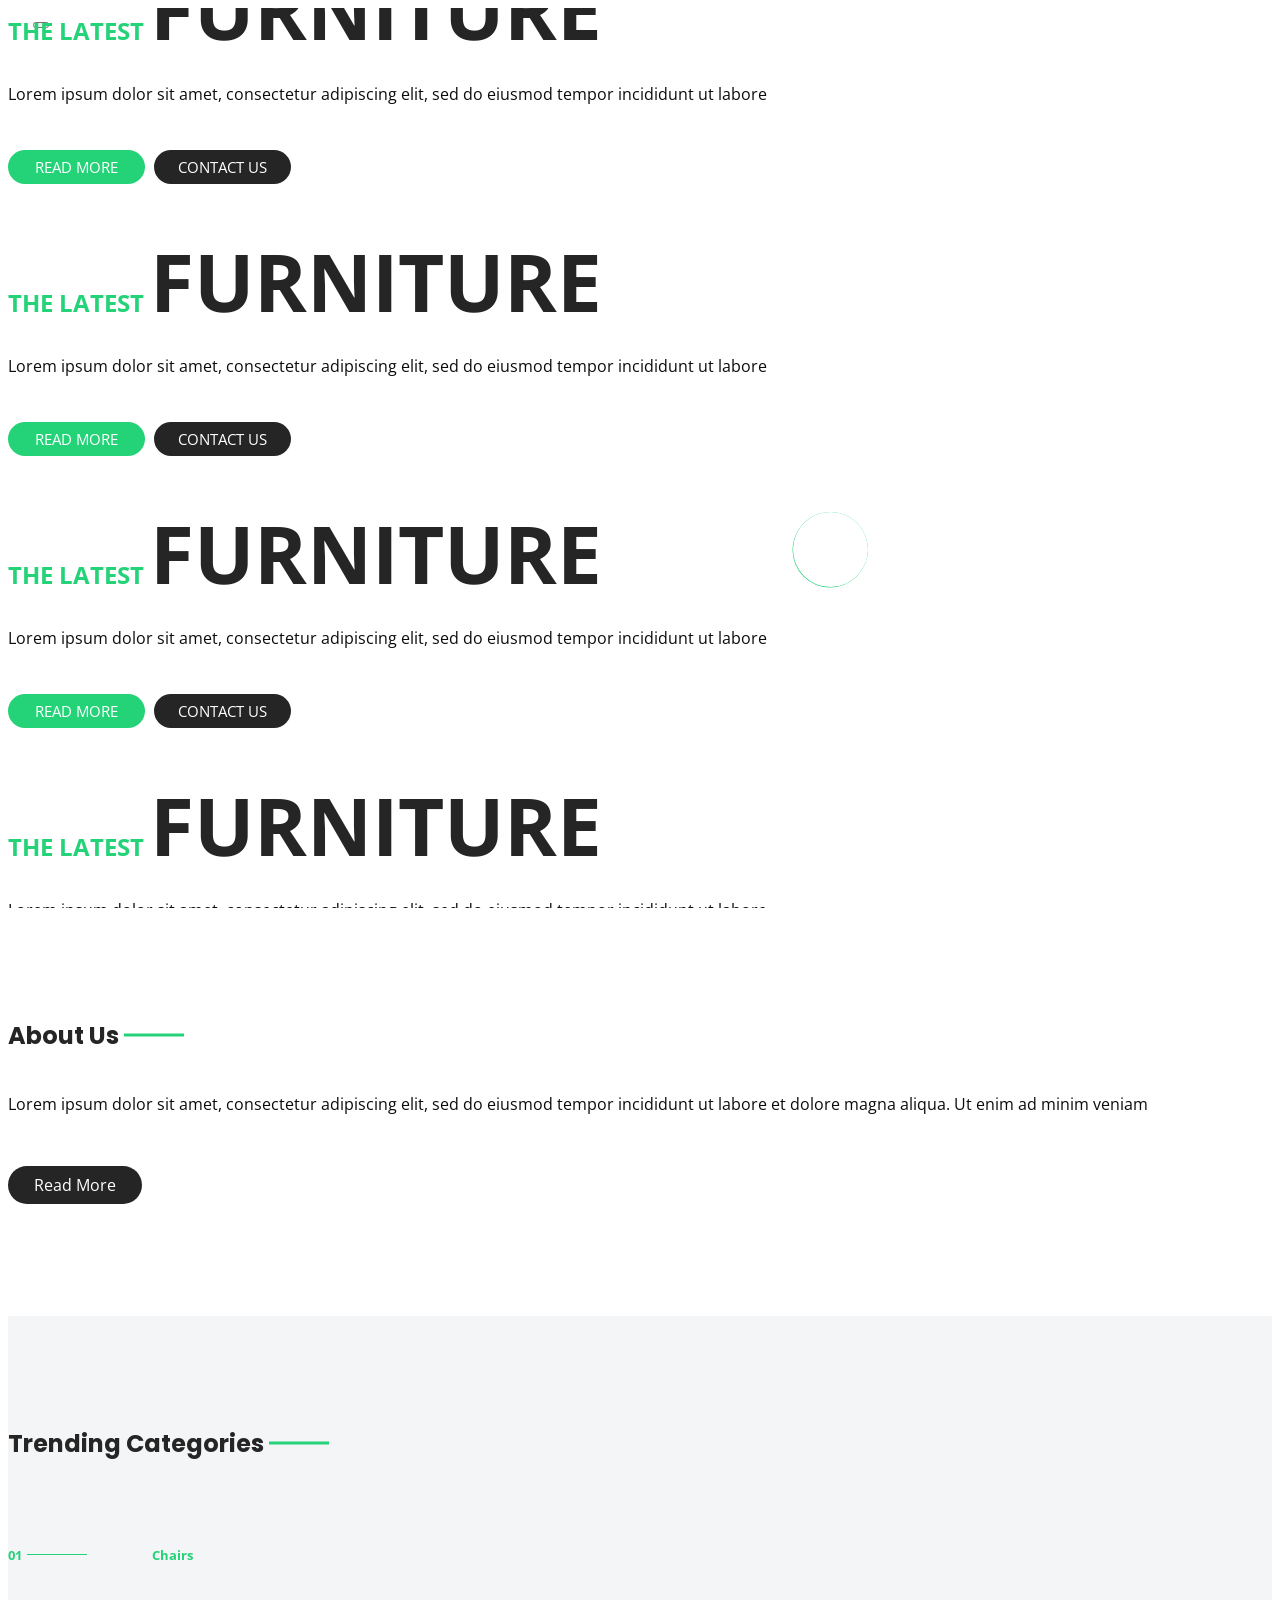
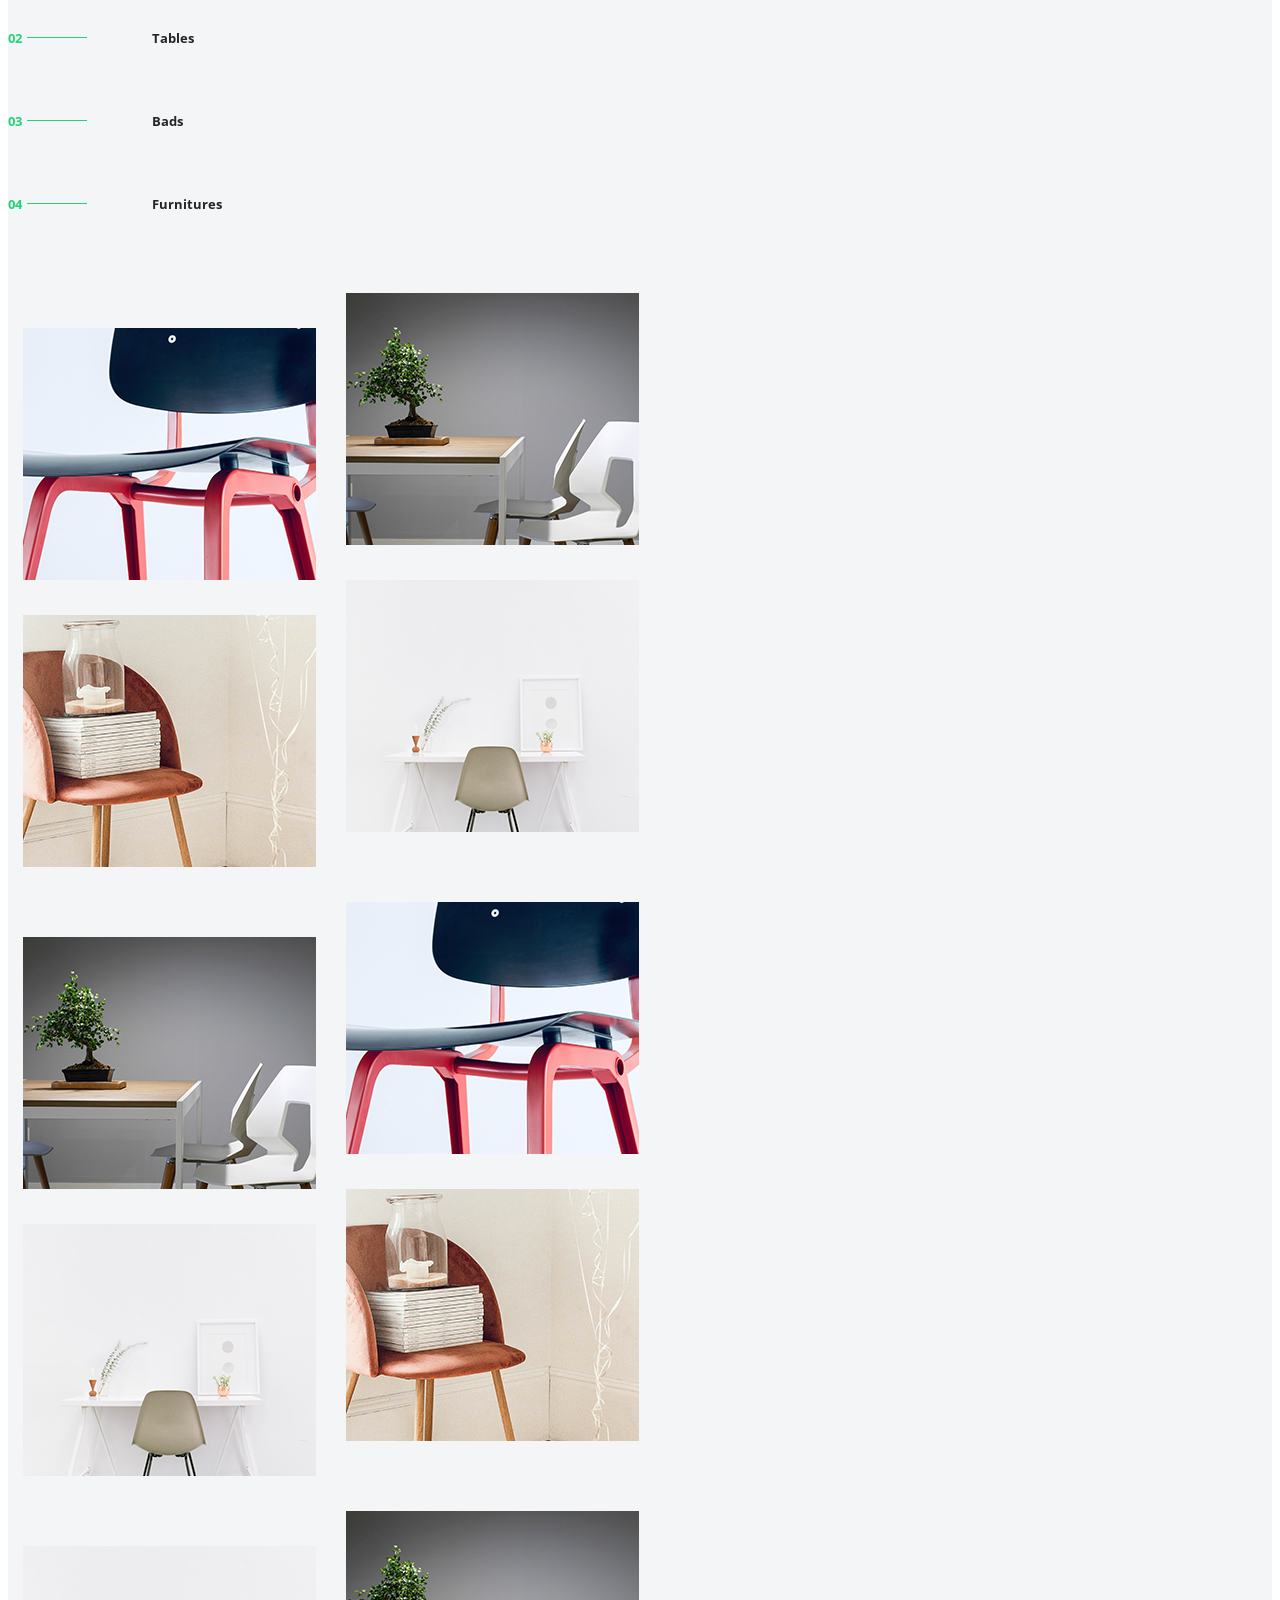
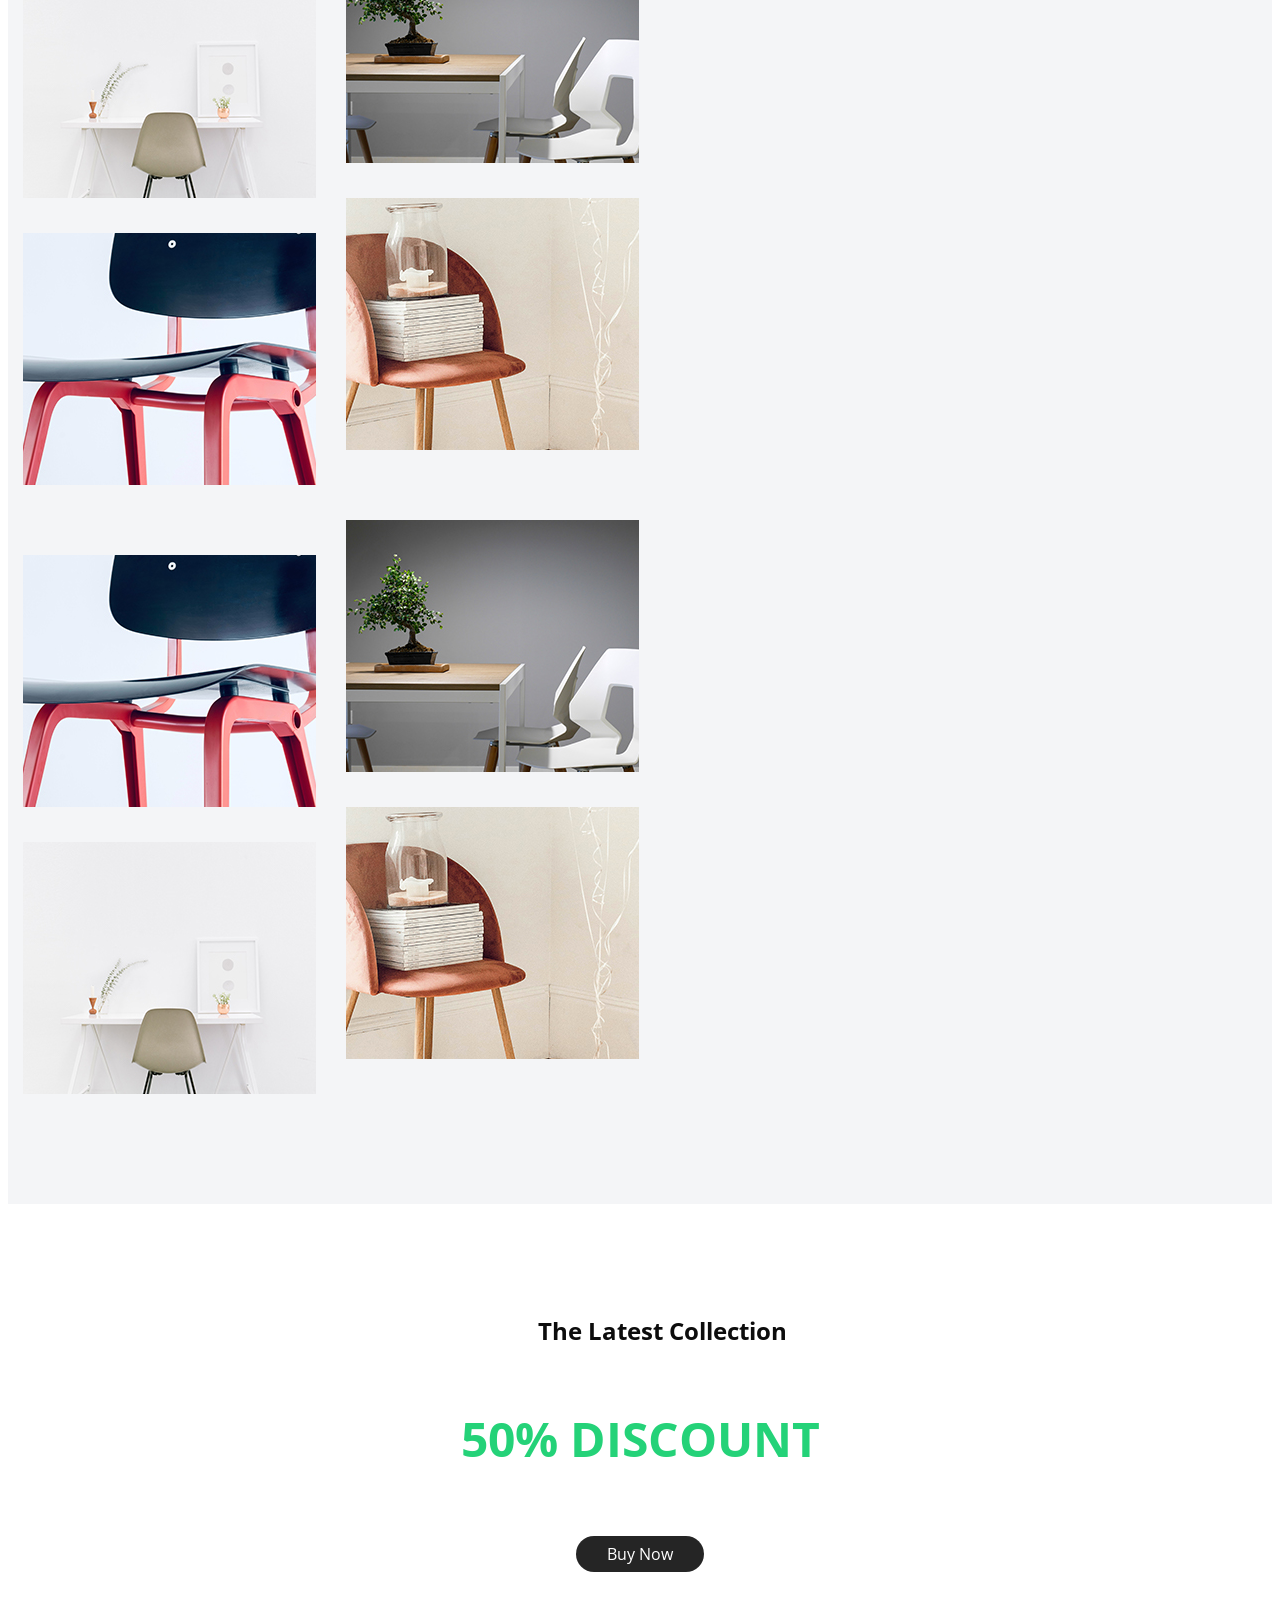
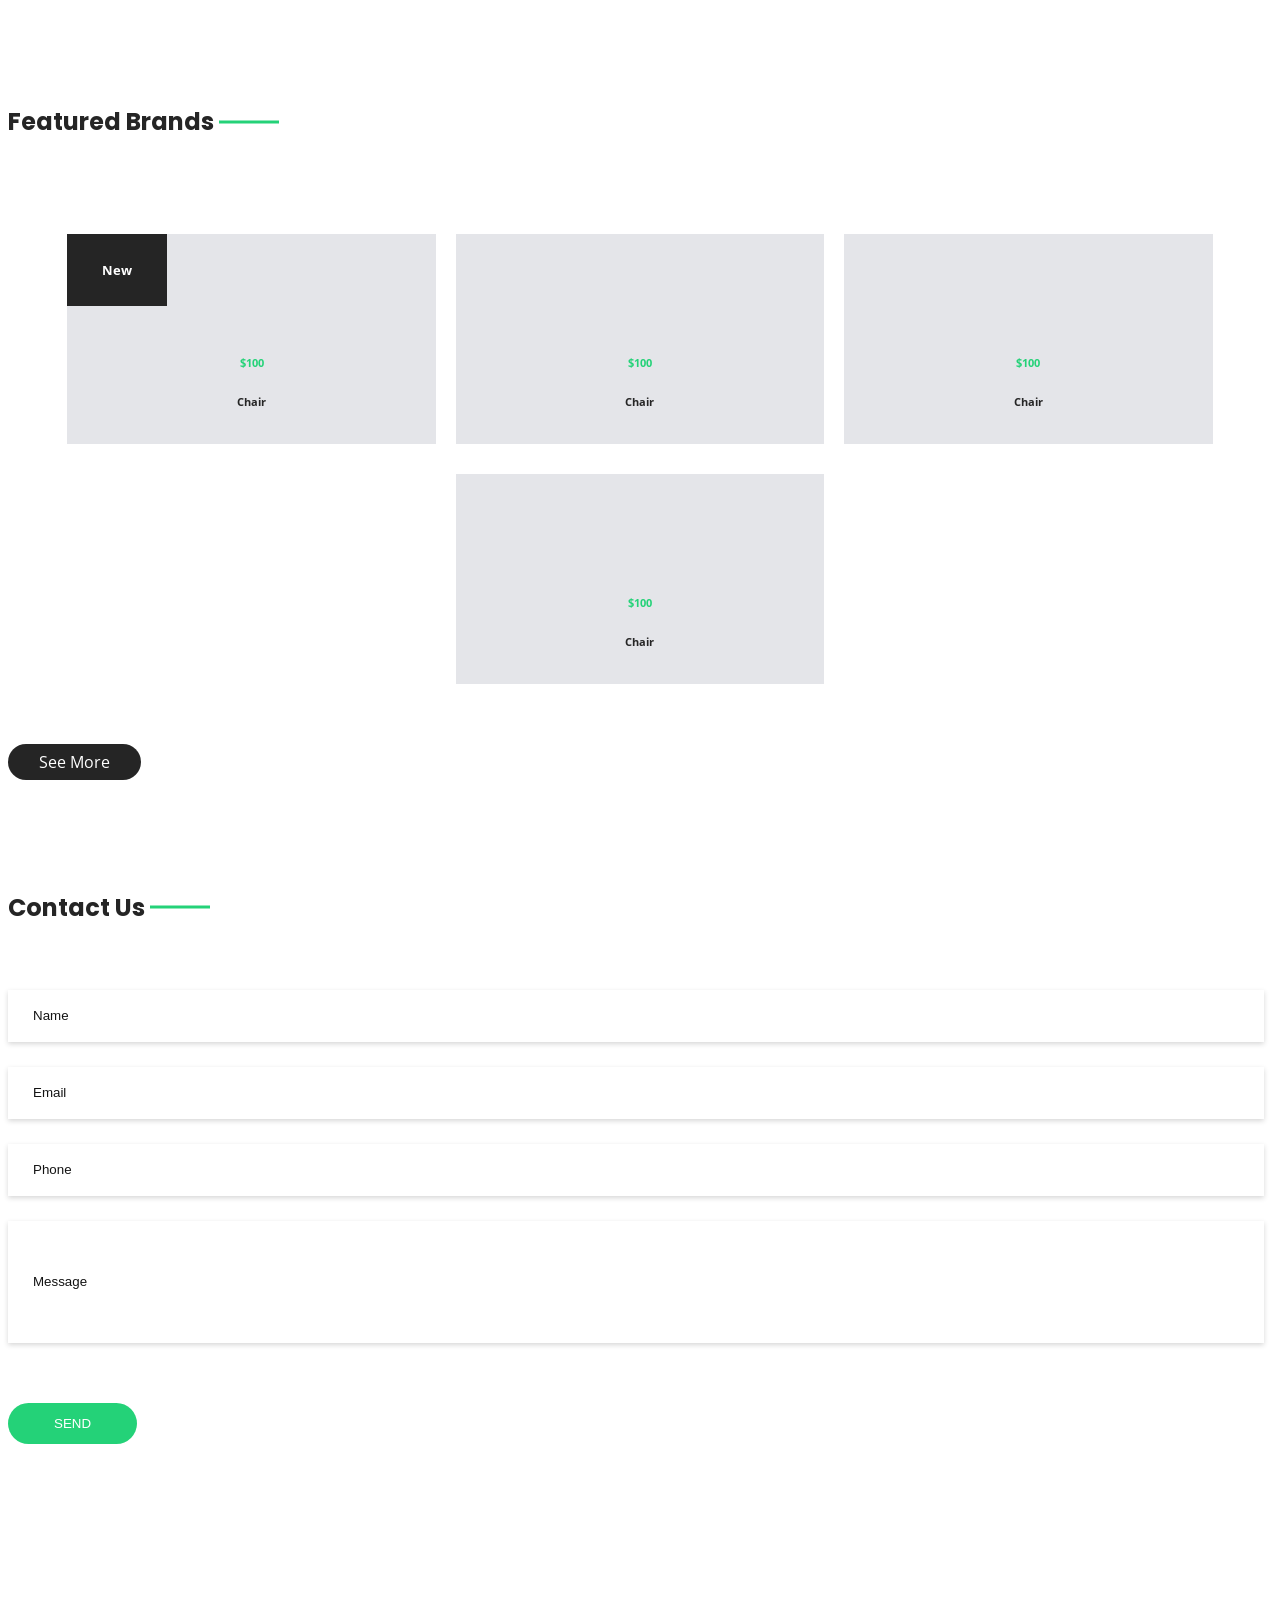
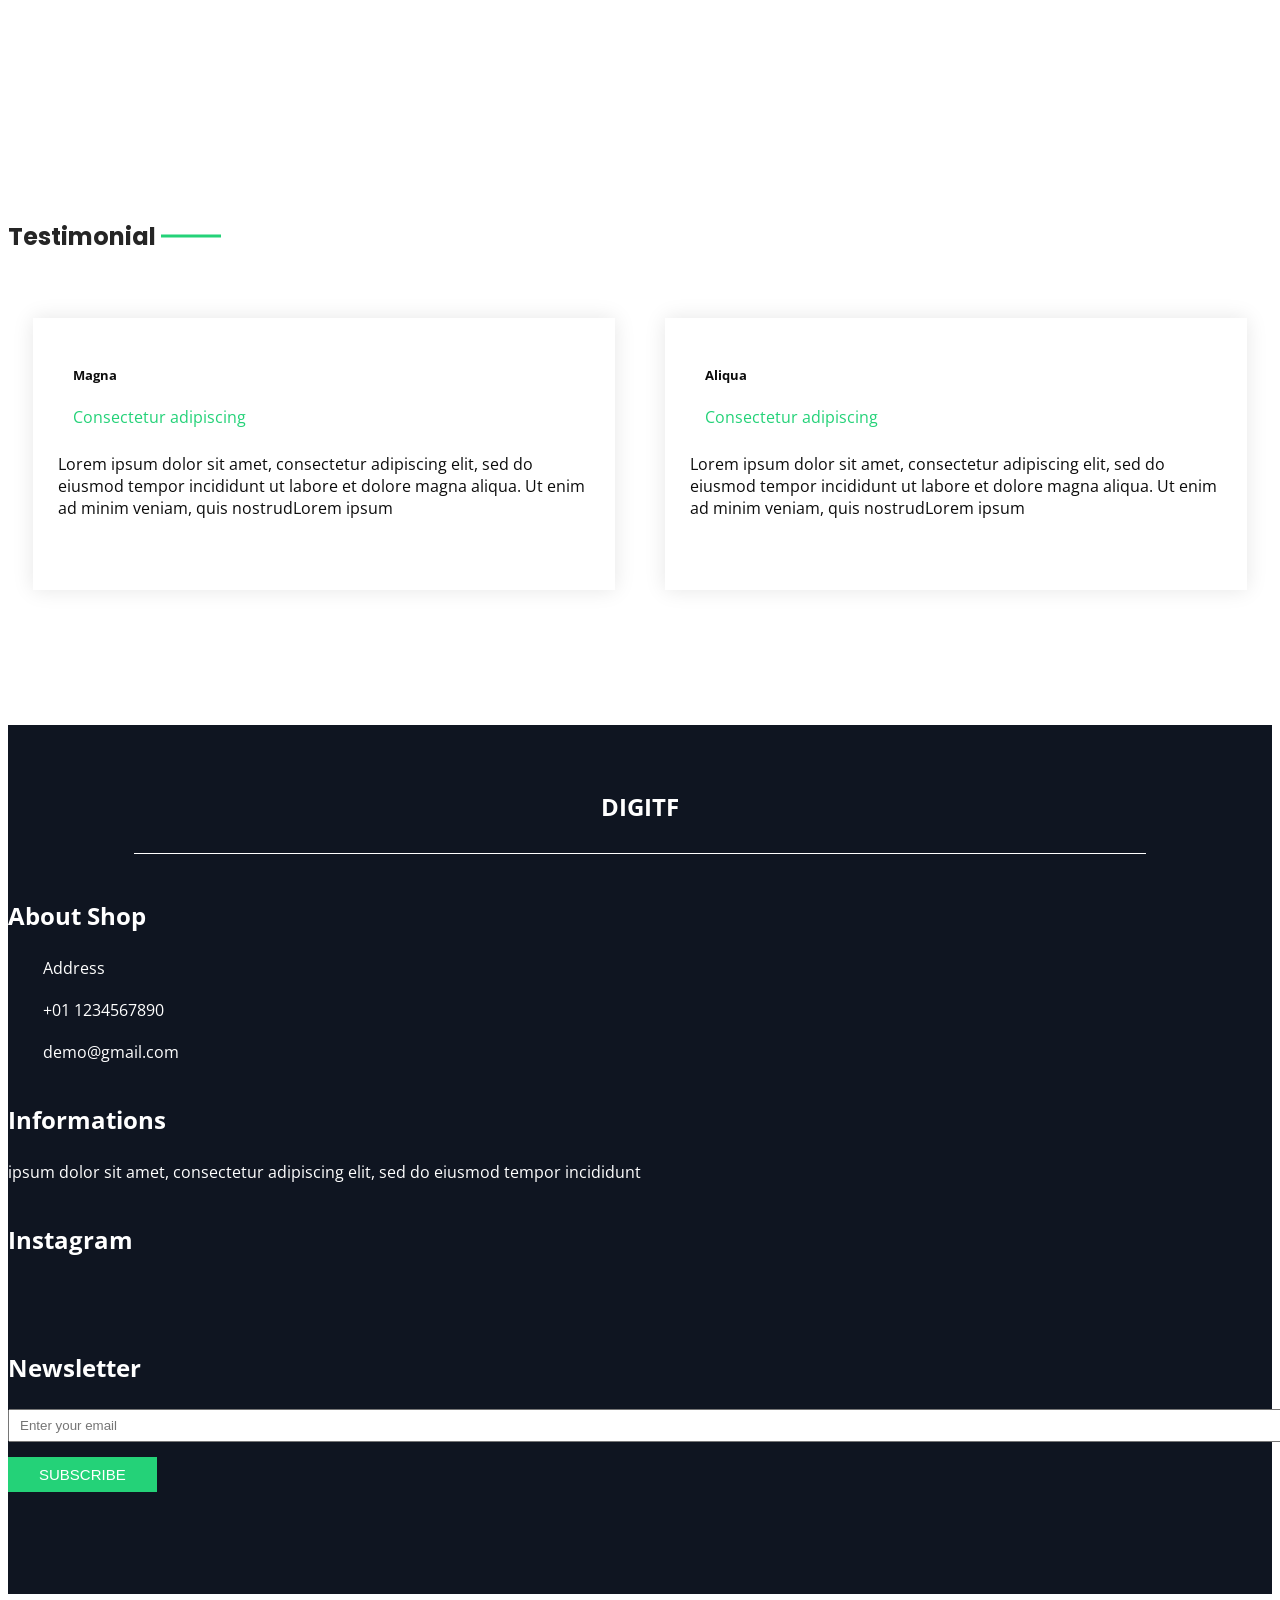
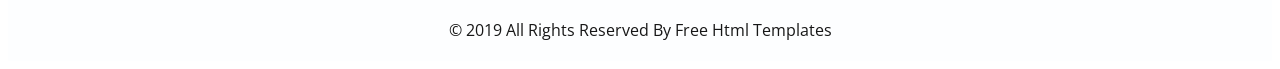
==== commit 9c98c392: "DIGITF" ====
--- a/index.html
+++ b/index.html
@@ -1,233 +1,882 @@
 <!DOCTYPE html>
-<html lang="en">
+<html>
+
 <head>
-    <title>Home</title>
-    <meta charset="utf-8">
-    <link rel="icon" href="img/favicon.ico" type="image/x-icon">
-    <link rel="shortcut icon" href="img/favicon.ico" type="image/x-icon" />
-    <meta name="description" content="Your description">
-    <meta name="keywords" content="Your keywords">
-    <meta name="author" content="Your name">
-    <link rel="stylesheet" href="css/bootstrap.css">
-    <link rel="stylesheet" href="css/responsive.css">
-    <link rel="stylesheet" href="css/style.css">
-    <link rel="stylesheet" href="css/camera.css">
-    <link rel="stylesheet" href="css/touchTouch.css">
-    <!-- font-awesome font -->
-    <link rel="stylesheet" href="font/font-awesome.css" type="text/css" media="screen">
-    <!-- fontello font -->
-        <script src="js/jquery.js"></script>
-        <script src="js/jquery.easing.1.3.js"></script>
-        <script src="js/jquery-migrate-1.1.1.js"></script>
-        <script src="js/superfish.js"></script>
-        <script src="js/jquery.mobilemenu.js"></script>
-         
-        <script src="js/jquery.equalheights.js"></script>
-         
-        <script src="js/camera.js"></script>
-        <script src="js/touchTouch.jquery.js"></script>
-        <!--[if (gt IE 9)|!(IE)]><!-->
-			<script src="js/jquery.mobile.customized.min.js"></script>
-        <!--<![endif]-->
-        <script>
-            $(document).ready(function(){
-                jQuery('.camera_wrap').camera();
-				$('.magnifier').touchTouch();
-            });
-		</script>	
-    <!--[if lt IE 8]>
-        <div style='text-align:center'><a href="http://www.microsoft.com/windows/internet-explorer/default.aspx?ocid=ie6_countdown_bannercode"><img src="http://www.theie6countdown.com/img/upgrade.jpg"border="0"alt=""/></a></div>  
-    <![endif]-->
-  <!--[if lt IE 9]>
-     
-    <link rel="stylesheet" href="css/ie.css" type="text/css" media="screen">
-    <script src="assets/js/html5shiv.js"></script>
-  <![endif]-->
+  <!-- Basic -->
+  <meta charset="utf-8" />
+  <meta http-equiv="X-UA-Compatible" content="IE=edge" />
+  <!-- Mobile Metas -->
+  <meta name="viewport" content="width=device-width, initial-scale=1, shrink-to-fit=no" />
+  <!-- Site Metas -->
+  <meta name="keywords" content="" />
+  <meta name="description" content="" />
+  <meta name="author" content="" />
+
+  <title>Digitf</title>
+
+  <!-- slider stylesheet -->
+  <link rel="stylesheet" type="text/css"
+    href="https://cdnjs.cloudflare.com/ajax/libs/OwlCarousel2/2.1.3/assets/owl.carousel.min.css" />
+
+  <!-- bootstrap core css -->
+  <link rel="stylesheet" type="text/css" href="css/bootstrap.css" />
+
+  <!-- fonts style -->
+  <link href="https://fonts.googleapis.com/css?family=Open+Sans:400,700|Poppins:400,700&display=swap" rel="stylesheet">
+  <!-- Custom styles for this template -->
+  <link href="css/style.css" rel="stylesheet" />
+  <!-- responsive style -->
+  <link href="css/responsive.css" rel="stylesheet" />
 </head>
 
 <body>
-<div class="bg">
-<div class="black-bg"></div>
-  <header>  
+  <div class="hero_area">
+    <!-- header section strats -->
+    <header class="header_section">
+      <div class="container-fluid">
+        <nav class="navbar navbar-expand-lg custom_nav-container">
+          <a class="navbar-brand" href="index.html">
+            <img src="images/logo.png" alt="" />
+          </a>
+          <button class="navbar-toggler" type="button" data-toggle="collapse" data-target="#navbarSupportedContent"
+            aria-controls="navbarSupportedContent" aria-expanded="false" aria-label="Toggle navigation">
+            <span class="navbar-toggler-icon"></span>
+          </button>
+
+          <div class="collapse navbar-collapse" id="navbarSupportedContent">
+            <ul class="navbar-nav  ">
+              <li class="nav-item active">
+                <a class="nav-link" href="index.html">Home <span class="sr-only">(current)</span></a>
+              </li>
+              <li class="nav-item">
+                <a class="nav-link" href="about.html"> About</a>
+              </li>
+              <li class="nav-item">
+                <a class="nav-link" href="shop.html">Shop </a>
+              </li>
+              <li class="nav-item">
+                <a class="nav-link" href="furniture.html"> Furniture </a>
+              </li>
+              <li class="nav-item">
+                <a class="nav-link" href="contact.html">Contact us</a>
+              </li>
+            </ul>
+            <div class="user_option">
+              <a href="">
+                <img src="images/user.png" alt="">
+                <span>
+                  Login
+                </span>
+              </a>
+              <form class="form-inline my-2 my-lg-0 ml-0 ml-lg-4 mb-3 mb-lg-0">
+                <button class="btn  my-2 my-sm-0 nav_search-btn" type="submit"></button>
+              </form>
+            </div>
+          </div>
+          <div>
+            <div class="custom_menu-btn ">
+              <button>
+                <span class=" s-1">
+
+                </span>
+                <span class="s-2">
+
+                </span>
+                <span class="s-3">
+
+                </span>
+              </button>
+            </div>
+          </div>
+
+        </nav>
+      </div>
+    </header>
+    <!-- end header section -->
+    <!-- slider section -->
+    <section class="slider_section ">
+      <div class="play_btn">
+        <a href="">
+          <img src="images/play.png" alt="">
+        </a>
+      </div>
+      <div class="number_box">
+        <div>
+          <ol class="carousel-indicators indicator-2">
+            <li data-target="#carouselExampleIndicators" data-slide-to="0" class="active">01</li>
+            <li data-target="#carouselExampleIndicators" data-slide-to="1">02</li>
+            <li data-target="#carouselExampleIndicators" data-slide-to="2">03</li>
+            <li data-target="#carouselExampleIndicators" data-slide-to="3">04</li>
+          </ol>
+        </div>
+      </div>
+      <div class="container">
+        <div id="carouselExampleIndicators" class="carousel slide" data-ride="carousel">
+          <ol class="carousel-indicators">
+            <li data-target="#carouselExampleIndicators" data-slide-to="0" class="active"></li>
+            <li data-target="#carouselExampleIndicators" data-slide-to="1"></li>
+            <li data-target="#carouselExampleIndicators" data-slide-to="2"></li>
+            <li data-target="#carouselExampleIndicators" data-slide-to="3"></li>
+          </ol>
+          <div class="carousel-inner">
+            <div class="carousel-item active">
+              <div class="row">
+                <div class="col-md-6">
+                  <div class="detail-box">
+                    <h1>
+                      The Latest
+                      <span>
+                        Furniture
+                      </span>
+                    </h1>
+                    <p>
+                      Lorem ipsum dolor sit amet, consectetur adipiscing elit, sed
+                      do eiusmod tempor incididunt ut labore
+                    </p>
+                    <div class="btn-box">
+                      <a href="" class="btn-1">
+                        Read More
+                      </a>
+                      <a href="" class="btn-2">
+                        Contact us
+                      </a>
+                    </div>
+                  </div>
+                </div>
+                <div class="col-md-6 img-container">
+                  <div class="img-box">
+                    <img src="images/slider-img.png" alt="">
+                  </div>
+                </div>
+              </div>
+            </div>
+            <div class="carousel-item ">
+              <div class="row">
+                <div class="col-md-6">
+                  <div class="detail-box">
+                    <h1>
+                      The Latest
+                      <span>
+                        Furniture
+                      </span>
+                    </h1>
+                    <p>
+                      Lorem ipsum dolor sit amet, consectetur adipiscing elit, sed
+                      do eiusmod tempor incididunt ut labore
+                    </p>
+                    <div class="btn-box">
+                      <a href="" class="btn-1">
+                        Read More
+                      </a>
+                      <a href="" class="btn-2">
+                        Contact us
+                      </a>
+                    </div>
+                  </div>
+                </div>
+                <div class="col-md-6 img-container">
+                  <div class="img-box">
+                    <img src="images/slider-img.png" alt="">
+                  </div>
+                </div>
+              </div>
+            </div>
+            <div class="carousel-item ">
+              <div class="row">
+                <div class="col-md-6">
+                  <div class="detail-box">
+                    <h1>
+                      The Latest
+                      <span>
+                        Furniture
+                      </span>
+                    </h1>
+                    <p>
+                      Lorem ipsum dolor sit amet, consectetur adipiscing elit, sed
+                      do eiusmod tempor incididunt ut labore
+                    </p>
+                    <div class="btn-box">
+                      <a href="" class="btn-1">
+                        Read More
+                      </a>
+                      <a href="" class="btn-2">
+                        Contact us
+                      </a>
+                    </div>
+                  </div>
+                </div>
+                <div class="col-md-6 img-container">
+                  <div class="img-box">
+                    <img src="images/slider-img.png" alt="">
+                  </div>
+                </div>
+              </div>
+            </div>
+            <div class="carousel-item ">
+              <div class="row">
+                <div class="col-md-6">
+                  <div class="detail-box">
+                    <h1>
+                      The Latest
+                      <span>
+                        Furniture
+                      </span>
+                    </h1>
+                    <p>
+                      Lorem ipsum dolor sit amet, consectetur adipiscing elit, sed
+                      do eiusmod tempor incididunt ut labore
+                    </p>
+                    <div class="btn-box">
+                      <a href="" class="btn-1">
+                        Read More
+                      </a>
+                      <a href="" class="btn-2">
+                        Contact us
+                      </a>
+                    </div>
+                  </div>
+                </div>
+                <div class="col-md-6 img-container">
+                  <div class="img-box">
+                    <img src="images/slider-img.png" alt="">
+                  </div>
+                </div>
+              </div>
+            </div>
+          </div>
+        </div>
+      </div>
+    </section>
+    <!-- end slider section -->
+  </div>
+
+
+  <!-- about section -->
+
+  <section class="about_section layout_padding">
     <div class="container">
       <div class="row">
-          <div class="span12 header-block">
-              <h1 class="brand"><a href="index.html"><strong>42</strong><span>Windows</span></a></h1> 
-              <div class="navbar navbar_ clearfix">
-                <div class="navbar-inner">                                                 
-                  <div class="nav-collapse nav-collapse_ collapse">
-                    <ul class="nav sf-menu clearfix">
-                      <li class="active sub-menu"><a href="index.html">Home</a><span>|</span>
-                      	<ul>
-                          <li><a href="#">Corporate profile</a></li>
-                          <li><a href="#">What's new</a></li>
-                          <li><a href="#">Products</a></li>
-                          <li><a href="#">Services</a></li>
-                          <li><a href="#">Test results</a></li>
-                          <li><a href="#">Become a dealer</a></li>
-                        </ul>
-                      </li>
-                      <li><a href="index-1.html">About</a><span>|</span></li>
-                      <li><a href="index-2.html">Services</a><span>|</span></li>
-                      <li><a href="index-3.html">Blog</a><span>|</span></li>
-                      <li><a href="index-4.html">Contacts</a></li>
-                    </ul>
-                  </div>
-                </div>
-            </div>
-          </div> 
-        </div> 
-      </div> 
-  </header>
-  
-
-  <!--==============================content=================================-->
-  <div id="content">
-  	<div class="slider">
-    	<div class="camera_slogan">
-            	<span>It's so</span>
-                <strong>pleasant</strong>
-                <span>to be at home!</span>
-            </div>
-      <div class="camera_wrap">
-        <div data-src="img/slide-1.jpg">
-            <div class="camera_caption fadeIn">
-            	<a href="#">project #1</a>
-            </div>
-        </div>
-        <div data-src="img/slide-2.jpg">
-            <div class="camera_caption fadeIn">
-            	<a href="#">project #2</a>
-            </div>
-        </div>
-        <div data-src="img/slide-3.jpg">
-            <div class="camera_caption fadeIn">
-            	<a href="#">project #3</a>
-            </div>
-        </div>
-      </div>
-    </div>     
+        <div class="col-md-6">
+          <div class="detail-box">
+            <div class="heading_container">
+              <h2>
+                About Us
+              </h2>
+
+            </div>
+            <p>
+              Lorem ipsum dolor sit amet, consectetur adipiscing elit, sed do eiusmod tempor incididunt ut labore et
+              dolore magna aliqua. Ut enim ad minim veniam
+            </p>
+            <a href="">
+              Read More
+            </a>
+          </div>
+        </div>
+        <div class="col-md-6">
+          <div class="img-box">
+            <img src="images/about-img.png" alt="">
+          </div>
+        </div>
+      </div>
+    </div>
+  </section>
+
+  <!-- end about section -->
+
+  <!-- trending section -->
+
+  <section class="trending_section layout_padding">
+    <div id="accordion">
+      <div class="container">
+        <div class="row">
+          <div class="col-md-6">
+            <div class="detail-box">
+              <div class="heading_container">
+                <h2>
+                  Trending Categories
+                </h2>
+              </div>
+              <div class="tab_container">
+                <div class="t-link-box" data-toggle="collapse" data-target="#collapseOne" aria-expanded="true"
+                  aria-controls="collapseOne">
+                  <div class="number">
+                    <h5>
+                      01
+                    </h5>
+                  </div>
+                  <hr>
+                  <div class="t-name">
+                    <h5>
+                      Chairs
+                    </h5>
+                  </div>
+                </div>
+                <div class="t-link-box collapsed" data-toggle="collapse" data-target="#collapseTwo"
+                  aria-expanded="false" aria-controls="collapseTwo">
+                  <div class="number">
+                    <h5>
+                      02
+                    </h5>
+                  </div>
+                  <hr>
+                  <div class="t-name">
+                    <h5>
+                      Tables
+                    </h5>
+                  </div>
+                </div>
+                <div class="t-link-box collapsed" data-toggle="collapse" data-target="#collapseThree"
+                  aria-expanded="false" aria-controls="collapseThree">
+                  <div class="number">
+                    <h5>
+                      03
+                    </h5>
+                  </div>
+                  <hr>
+                  <div class="t-name">
+                    <h5>
+                      Bads
+                    </h5>
+                  </div>
+                </div>
+                <div class="t-link-box collapsed" data-toggle="collapse" data-target="#collapseFour"
+                  aria-expanded="false" aria-controls="collapseFour">
+                  <div class="number">
+                    <h5>
+                      04
+                    </h5>
+                  </div>
+                  <hr>
+                  <div class="t-name">
+                    <h5>
+                      Furnitures
+                    </h5>
+                  </div>
+                </div>
+              </div>
+            </div>
+          </div>
+          <div class="col-md-6">
+            <div class="collapse show" id="collapseOne" aria-labelledby="headingOne" data-parent="#accordion">
+              <div class="img_container ">
+                <div class="box b-1">
+                  <div class="img-box">
+                    <img src="images/t-1.jpg" alt="">
+                  </div>
+                  <div class="img-box">
+                    <img src="images/t-2.jpg" alt="">
+                  </div>
+                </div>
+                <div class="box b-2">
+                  <div class="img-box">
+                    <img src="images/t-3.jpg" alt="">
+                  </div>
+                  <div class="img-box">
+                    <img src="images/t-4.jpg" alt="">
+                  </div>
+                </div>
+              </div>
+            </div>
+            <div class="collapse" id="collapseTwo" aria-labelledby="headingTwo" data-parent="#accordion">
+              <div class="img_container ">
+                <div class="box b-1">
+                  <div class="img-box">
+                    <img src="images/t-3.jpg" alt="">
+                  </div>
+                  <div class="img-box">
+                    <img src="images/t-4.jpg" alt="">
+                  </div>
+                </div>
+                <div class="box b-2">
+
+                  <div class="img-box">
+                    <img src="images/t-1.jpg" alt="">
+                  </div>
+                  <div class="img-box">
+                    <img src="images/t-2.jpg" alt="">
+                  </div>
+                </div>
+              </div>
+            </div>
+            <div class="collapse" id="collapseThree" aria-labelledby="headingThree" data-parent="#accordion">
+              <div class="img_container ">
+                <div class="box b-1">
+                  <div class="img-box">
+                    <img src="images/t-4.jpg" alt="">
+                  </div>
+                  <div class="img-box">
+                    <img src="images/t-1.jpg" alt="">
+                  </div>
+                </div>
+                <div class="box b-2">
+                  <div class="img-box">
+                    <img src="images/t-3.jpg" alt="">
+                  </div>
+                  <div class="img-box">
+                    <img src="images/t-2.jpg" alt="">
+                  </div>
+                </div>
+              </div>
+            </div>
+            <div class="collapse" id="collapseFour" aria-labelledby="headingfour" data-parent="#accordion">
+              <div class="img_container ">
+                <div class="box b-1">
+                  <div class="img-box">
+                    <img src="images/t-1.jpg" alt="">
+                  </div>
+
+                  <div class="img-box">
+                    <img src="images/t-4.jpg" alt="">
+                  </div>
+                </div>
+                <div class="box b-2">
+                  <div class="img-box">
+                    <img src="images/t-3.jpg" alt="">
+                  </div>
+                  <div class="img-box">
+                    <img src="images/t-2.jpg" alt="">
+                  </div>
+                </div>
+              </div>
+            </div>
+
+          </div>
+        </div>
+      </div>
+    </div>
+
+  </section>
+
+  <!-- end trending section -->
+
+  <!-- discount section -->
+
+  <section class="discount_section  layout_padding">
     <div class="container">
-       <div class="row block-1">
-          <div class="span6">
-            <img src="img/page1-img1.jpg" alt="">
+      <div class="row">
+        <div class="col-md-6">
+          <div class="detail-box">
+            <h2>
+              The Latest Collection
+            </h2>
+            <h2 class="main_heading">
+              50% DISCOUNT
+            </h2>
+
+            <div class="">
+              <a href="">
+                Buy Now
+              </a>
+            </div>
+          </div>
+        </div>
+        <div class="col-md-6">
+          <div class="img-box">
+            <img src="images/discount-img.png" alt="">
+          </div>
+        </div>
+      </div>
+    </div>
+  </section>
+
+
+  <!-- end discount section -->
+
+  <!-- brand section -->
+
+  <section class="brand_section">
+    <div class="container">
+      <div class="heading_container">
+        <h2>
+          Featured Brands
+        </h2>
+      </div>
+      <div class="brand_container layout_padding2">
+        <div class="box">
+          <a href="">
+            <div class="new">
+              <h5>
+                New
+              </h5>
+            </div>
+            <div class="img-box">
+              <img src="images/slider-img.png" alt="">
+            </div>
+            <div class="detail-box">
+              <h6 class="price">
+                $100
+              </h6>
+              <h6>
+                Chair
+              </h6>
+            </div>
+          </a>
+        </div>
+        <div class="box">
+          <a href="">
+            <div class="img-box">
+              <img src="images/slider-img.png" alt="">
+            </div>
+            <div class="detail-box">
+              <h6 class="price">
+                $100
+              </h6>
+              <h6>
+                Chair
+              </h6>
+            </div>
+          </a>
+        </div>
+        <div class="box">
+          <a href="">
+            <div class="img-box">
+              <img src="images/slider-img.png" alt="">
+            </div>
+            <div class="detail-box">
+              <h6 class="price">
+                $100
+              </h6>
+              <h6>
+                Chair
+              </h6>
+            </div>
+          </a>
+        </div>
+        <div class="box">
+          <a href="">
+            <div class="img-box">
+              <img src="images/slider-img.png" alt="">
+            </div>
+            <div class="detail-box">
+              <h6 class="price">
+                $100
+              </h6>
+              <h6>
+                Chair
+              </h6>
+            </div>
+          </a>
+        </div>
+      </div>
+      <a href="" class="brand-btn">
+        See More
+      </a>
+    </div>
+  </section>
+
+  <!-- end brand section -->
+  <!-- contact section -->
+
+  <section class="contact_section layout_padding">
+    <div class="container ">
+      <div class="heading_container">
+        <h2 class="">
+          Contact Us
+        </h2>
+      </div>
+
+    </div>
+    <div class="container">
+      <div class="row">
+        <div class="col-md-6">
+          <form action="">
             <div>
-                <span class="text-info">Lorem ipsum dolor</span>
-                <h3>Beautifying the place you live in</h3>
-                Praesent vestibum molestie lacus. Aeonummy 
-    hendreriuris. Phasellus porta. Fusce suscipit varius mem sociis natoque penati.<br>
-                <a href="#" class="btn">more</a>
-            </div>
-          </div>
-          <div class="span6">
-            <img src="img/page1-img2.jpg" alt="">
+              <input type="text" placeholder="Name" />
+            </div>
             <div>
-                <span class="text-info">Duis ultricies phy</span>
-                <h3>Make your house comfortable</h3>
-                Aeonummy hendreriuris. Phasellus porta. Fuse sucit varius mem sociis natoque penati.
-    bus et magnis dis parturient montes nascetu.<br>
-                <a href="#" class="btn">more</a>
-            </div>
-          </div>
-        </div>  
-    </div>
-    <div class="bg-red">
-    	<div class="container">
-           <div class="row">
-              <div class="span12 block-2">
-              	<a href="#" class="icon-quote-left">
-                	<h3>Lorem ipsum dolor sit</h3>
-                    Praesent vestibum molestie lacus. Aeonummy 
-hendreriuris. Phasellus porta. Fusce suscipit varius mem sociis natoque penati.
+              <input type="email" placeholder="Email" />
+            </div>
+            <div>
+              <input type="text" placeholder="Phone" />
+            </div>
+            <div>
+              <input type="text" class="message-box" placeholder="Message" />
+            </div>
+            <div class="d-flex ">
+              <button>
+                SEND
+              </button>
+            </div>
+          </form>
+        </div>
+        <div class="col-md-6">
+          <div class="map_container">
+            <div class="map-responsive">
+              <iframe
+                src="https://www.google.com/maps/embed/v1/place?key=AIzaSyA0s1a7phLN0iaD6-UE7m4qP-z21pH0eSc&q=Eiffel+Tower+Paris+France"
+                width="600" height="300" frameborder="0" style="border:0; width: 100%; height:100%"
+                allowfullscreen></iframe>
+            </div>
+          </div>
+        </div>
+      </div>
+    </div>
+  </section>
+
+  <!-- end contact section -->
+
+  <!-- client section -->
+  <section class="client_section layout_padding-bottom">
+    <div class="container">
+      <div class="heading_container">
+        <h2>
+          Testimonial
+        </h2>
+      </div>
+    </div>
+
+    <div class="container">
+      <div class="client_container layout_padding2">
+        <div class="client_box b-1">
+          <div class="client-id">
+            <div class="img-box">
+              <img src="images/client-1.png" alt="" />
+            </div>
+            <div class="name">
+              <h5>
+                Magna
+              </h5>
+              <p>
+                Consectetur adipiscing
+              </p>
+            </div>
+          </div>
+          <div class="detail">
+            <p>
+              Lorem ipsum dolor sit amet, consectetur adipiscing elit, sed do eiusmod tempor incididunt ut labore et
+              dolore magna aliqua. Ut enim ad minim veniam, quis nostrudLorem ipsum
+            </p>
+            <div>
+              <div class="arrow_img">
+              </div>
+            </div>
+          </div>
+        </div>
+        <div class="client_box b-2">
+          <div class="client-id">
+            <div class="img-box">
+              <img src="images/client-2.png" alt="" />
+            </div>
+            <div class="name">
+              <h5>
+                Aliqua
+              </h5>
+              <p>
+                Consectetur adipiscing
+              </p>
+
+            </div>
+          </div>
+          <div class="detail">
+            <p>
+              Lorem ipsum dolor sit amet, consectetur adipiscing elit, sed do eiusmod tempor incididunt ut labore et
+              dolore magna aliqua. Ut enim ad minim veniam, quis nostrudLorem ipsum
+            </p>
+            <div>
+              <div class="arrow_img">
+              </div>
+            </div>
+          </div>
+        </div>
+      </div>
+    </div>
+  </section>
+
+  <!-- end client section -->
+
+  <!-- info section -->
+  <section class="info_section layout_padding2">
+    <div class="container">
+      <div class="info_logo">
+        <h2>
+          Digitf
+        </h2>
+      </div>
+      <div class="row">
+
+        <div class="col-md-3">
+          <div class="info_contact">
+            <h5>
+              About Shop
+            </h5>
+            <div>
+              <div class="img-box">
+                <img src="images/location-white.png" width="18px" alt="">
+              </div>
+              <p>
+                Address
+              </p>
+            </div>
+            <div>
+              <div class="img-box">
+                <img src="images/telephone-white.png" width="12px" alt="">
+              </div>
+              <p>
+                +01 1234567890
+              </p>
+            </div>
+            <div>
+              <div class="img-box">
+                <img src="images/envelope-white.png" width="18px" alt="">
+              </div>
+              <p>
+                demo@gmail.com
+              </p>
+            </div>
+          </div>
+        </div>
+        <div class="col-md-3">
+          <div class="info_info">
+            <h5>
+              Informations
+            </h5>
+            <p>
+              ipsum dolor sit amet, consectetur adipiscing elit, sed do eiusmod tempor incididunt
+            </p>
+          </div>
+        </div>
+
+        <div class="col-md-3">
+          <div class="info_insta">
+            <h5>
+              Instagram
+            </h5>
+            <div class="insta_container">
+              <div>
+                <a href="">
+                  <div class="insta-box b-1">
+                    <img src="images/i-1.jpg" alt="">
+                  </div>
                 </a>
-                <a href="#" class="icon-tint">
-                	<h3>Lorem ipsum dolor sit</h3>
-                    Praesent vestibum molestie lacus. Aeonummy 
-hendreriuris. Phasellus porta. Fusce suscipit varius mem sociis natoque penati.
+                <a href="">
+                  <div class="insta-box b-2">
+                    <img src="images/i-2.jpg" alt="">
+                  </div>
                 </a>
               </div>
-           </div>
-         </div>  
-         <div class="border-2"></div> 
-         <div class="container">
-           <div class="row">
-              <div class="span12 block-2 ">
-              	<a href="#" class="icon-umbrella">
-                	<h3>Lorem ipsum dolor sit</h3>
-                    Praesent vestibum molestie lacus. Aeonummy 
-hendreriuris. Phasellus porta. Fusce suscipit varius mem sociis natoque penati.
+
+              <div>
+                <a href="">
+                  <div class="insta-box b-3">
+                    <img src="images/i-3.jpg" alt="">
+                  </div>
                 </a>
-                <a href="#" class="icon-headphones">
-                	<h3>Lorem ipsum dolor sit</h3>
-                    Praesent vestibum molestie lacus. Aeonummy 
-hendreriuris. Phasellus porta. Fusce suscipit varius mem sociis natoque penati.
+                <a href="">
+                  <div class="insta-box b-4">
+                    <img src="images/i-4.jpg" alt="">
+                  </div>
                 </a>
               </div>
-           </div>
-         </div>   
-    </div>
+              <div>
+                <a href="">
+                  <div class="insta-box b-3">
+                    <img src="images/i-5.jpg" alt="">
+                  </div>
+                </a>
+                <a href="">
+                  <div class="insta-box b-4">
+                    <img src="images/i-6.jpg" alt="">
+                  </div>
+                </a>
+              </div>
+            </div>
+          </div>
+        </div>
+        <div class="col-md-3">
+          <div class="info_form ">
+            <h5>
+              Newsletter
+            </h5>
+            <form action="">
+              <input type="email" placeholder="Enter your email">
+              <button>
+                Subscribe
+              </button>
+            </form>
+            <div class="social_box">
+              <a href="">
+                <img src="images/fb.png" alt="">
+              </a>
+              <a href="">
+                <img src="images/twitter.png" alt="">
+              </a>
+              <a href="">
+                <img src="images/linkedin.png" alt="">
+              </a>
+              <a href="">
+                <img src="images/youtube.png" alt="">
+              </a>
+            </div>
+          </div>
+        </div>
+      </div>
+    </div>
+  </section>
+
+  <!-- end info_section -->
+
+
+  <!-- footer section -->
+  <section class="container-fluid footer_section ">
     <div class="container">
-       <div class="row">
-       		<div class="span12">
-            	<h3 class="indent-1 center">our Products</h3>
-            </div>
-       </div>      
-       <div class="row thumbnails">
-          <div class="span4 thumbnail">
-          	<a class="magnifier" href="img/page1-img3-big.jpg"><img src="img/page1-img3.jpg" alt=""></a>
-            <span class="text-info">Vestibulum libero nisl</span>
-            <span class="text-info2">Praesent vestibum molestie lacus. Aeonu 
-hendreriuris. Phasellus porta. Fusce suscipit varius mem sociis natoque penati.</span><br>
-			<a href="#" class="link">more</a>
-          </div>
-          <div class="span4 thumbnail">
-          	<a class="magnifier" href="img/page1-img4-big.jpg"><img src="img/page1-img4.jpg" alt=""></a>
-            <span class="text-info">Lorem ipsum dolor</span>
-            <span class="text-info2">Aeonummy hendreriuris. Phasellus porta. Fusce suscipit varius mem sociis 
-natoque penati.</span><br>
-			<a href="#" class="link">more</a>
-          </div>
-          <div class="span4 thumbnail">
-          	<a class="magnifier" href="img/page1-img5-big.jpg"><img src="img/page1-img5.jpg" alt=""></a>
-            <span class="text-info">iaculis lacinia est</span>
-            <span class="text-info2">Phasellus porta. Fusce suscipit varius mem sociis natoque penatius et magnis
-dis parturient montes nascetur ridiculu.</span><br>
-			<a href="#" class="link">more</a>
-          </div>
-       </div>
-    </div>          
-  </div> 
-</div>  
-<!--==============================footer=================================-->
-  <footer>
-    <div class="container">
-    	<div class="row">
-            <div class="span12">
-            	<strong>Frame your world!</strong>
-                <span>Aeonummy hendreriuris. Phasellus porta. Fusce suscipit<br> varius mem sociis natoque penati.<br>
-bus et magnis drturien.</span>
-				<ul class="footer-list">
-                	<li><span class="icon-phone">+1 800 559 6580</span></li>
-                    <li><a href="#" class="icon-laptop">www.demolink.org</a></li>
-                </ul>
-            </div>  
-        </div>
-        <div class="row">
-            <div class="span12">
-            	<ul class="social-icons">
-                	<li><a href="#" class="icon-facebook"></a></li>
-                    <li><a href="#" class="icon-google-plus"></a></li>
-                    <li><a href="#" class="icon-rss"></a></li>
-                    <li><a href="#" class="icon-pinterest"></a></li>
-                    <li><a href="#" class="icon-linkedin"></a></li>
-                </ul>
-            </div>  
-        </div>  
-    	<div class="row">
-            <div class="span12 footer-text">42 windows &copy; 2013 &bull; <a href="index-5.html">Privacy Policy</a> <!-- {%FOOTER_LINK} --></div>  
-        </div> 
-    </div>
- </footer>
-<script src="js/bootstrap.js"></script>
+      <p>
+        &copy; 2019 All Rights Reserved By
+        <a href="https://html.design/">Free Html Templates</a>
+      </p>
+    </div>
+  </section>
+  <!-- end  footer section -->
+
+
+  <script type="text/javascript" src="js/jquery-3.4.1.min.js"></script>
+  <script type="text/javascript" src="js/bootstrap.js"></script>
+  <script type="text/javascript" src="https://cdnjs.cloudflare.com/ajax/libs/OwlCarousel2/2.2.1/owl.carousel.min.js">
+  </script>
+  <script type="text/javascript">
+    $(".owl-carousel").owlCarousel({
+      loop: true,
+      margin: 10,
+      nav: true,
+      navText: [],
+      autoplay: true,
+      autoplayHoverPause: true,
+      responsive: {
+        0: {
+          items: 1
+        },
+        420: {
+          items: 2
+        },
+        1000: {
+          items: 5
+        }
+      }
+
+    });
+  </script>
+  <script>
+    var nav = $("#navbarSupportedContent");
+    var btn = $(".custom_menu-btn");
+    btn.click
+    btn.click(function (e) {
+
+      e.preventDefault();
+      nav.toggleClass("lg_nav-toggle");
+      document.querySelector(".custom_menu-btn").classList.toggle("menu_btn-style")
+    });
+  </script>
+  <script>
+    $('.carousel').on('slid.bs.carousel', function () {
+      $(".indicator-2 li").removeClass("active");
+      indicators = $(".carousel-indicators li.active").data("slide-to");
+      a = $(".indicator-2").find("[data-slide-to='" + indicators + "']").addClass("active");
+      console.log(indicators);
+
+    })
+  </script>
+
 </body>
+</body>
+
 </html>
--- a/css/style.css
+++ b/css/style.css
@@ -1,1595 +1,1076 @@
-@import url(//fonts.googleapis.com/css?family=Fugaz+One);
-
-@import url(//fonts.googleapis.com/css?family=PT+Sans:400,400italic,700,700italic);
-a[href^="tel:"] {
-  color: inherit;
+body {
+  font-family: 'Open Sans', sans-serif;
+  color: #0c0c0c;
+  background-color: #ffffff;
+}
+
+.layout_padding {
+  padding-top: 90px;
+  padding-bottom: 90px;
+}
+
+.layout_padding2 {
+  padding: 45px 0;
+}
+
+.layout_padding2-top {
+  padding-top: 45px;
+  padding-bottom: 45px;
+}
+
+.layout_padding2-bottom {
+  padding-bottom: 45px;
+}
+
+.layout_padding-top {
+  padding-top: 90px;
+}
+
+.layout_padding-bottom {
+  padding-bottom: 90px;
+}
+
+.heading_container {
+  display: -webkit-box;
+  display: -ms-flexbox;
+  display: flex;
+}
+
+.heading_container h2 {
+  color: #252525;
+  position: relative;
+  font-family: 'Poppins', sans-serif;
+}
+
+.heading_container h2::before {
+  content: "";
+  width: 60px;
+  height: 3px;
+  position: absolute;
+  top: 50%;
+  right: -5px;
+  background-color: #24d278;
+  -webkit-transform: translate(100%, -50%);
+          transform: translate(100%, -50%);
+}
+
+/*header section*/
+.hero_area {
+  height: 100vh;
+  background-image: url(../images/hero-bg.jpg);
+  background-size: cover;
+  position: relative;
+  background-repeat: no-repeat;
+  overflow: hidden;
+}
+
+.hero_area::after {
+  content: "";
+  position: absolute;
+  bottom: 0;
+  right: 0;
+  width: 45%;
+  height: 100%;
+  background-image: url(../images/hero-side-bg.png);
+  background-size: cover;
+}
+
+.sub_page .hero_area {
+  height: auto;
+  background-size: auto;
+}
+
+.hero_area.sub_pages {
+  height: auto;
+}
+
+.header_section {
+  overflow-x: hidden;
+}
+
+.header_section .container-fluid {
+  padding-right: 25px;
+  padding-left: 25px;
+}
+
+.header_section .nav_container {
+  margin: 0 auto;
+}
+
+.header_section .user_option {
+  display: -webkit-box;
+  display: -ms-flexbox;
+  display: flex;
+  -webkit-box-align: center;
+      -ms-flex-align: center;
+          align-items: center;
+}
+
+.header_section .user_option a {
+  display: -webkit-box;
+  display: -ms-flexbox;
+  display: flex;
+  color: #ffffff;
+  -webkit-box-align: center;
+      -ms-flex-align: center;
+          align-items: center;
+}
+
+.header_section .user_option a img {
+  min-width: 20px;
+  height: 20px;
+  margin-right: 5px;
+}
+
+.custom_nav-container.navbar-expand-lg .navbar-nav .nav-item .nav-link {
+  padding: 10px 15px;
+  color: #060606;
+  text-align: center;
+  text-transform: uppercase;
+}
+
+.custom_nav-container.navbar-expand-lg .navbar-nav .nav-item.active .nav-link, .custom_nav-container.navbar-expand-lg .navbar-nav .nav-item:hover .nav-link {
+  color: #24d278;
+}
+
+a,
+a:hover,
+a:focus {
   text-decoration: none;
 }
-/*------ template stylization ------*/body {
-  background: #f95355;
-  letter-spacing: 1px;
-}
-.bg {
-  background: #fff;
-  position: relative;
-}
-.black-bg {
-  position: absolute;
-  background: #323232;
-  height: 96px;
-  width: 100%;
-  top: 0px;
-  left: -50%;
-  margin-left: -370px;
-}
-.bg-red {
-  background: #f95355;
-}
-#content ul {
-  list-style-type: none;
-}
-a {
+
+a:hover,
+a:focus {
+  color: initial;
+}
+
+.btn,
+.btn:focus {
+  outline: none !important;
+  -webkit-box-shadow: none;
+          box-shadow: none;
+}
+
+.custom_nav-container .nav_search-btn {
+  background-image: url(../images/search-icon.png);
+  background-size: 17px;
+  background-repeat: no-repeat;
+  background-position-y: 7px;
+  width: 35px;
+  height: 35px;
+  padding: 0;
+  border: none;
+}
+
+.custom_nav-container form {
+  padding-top: 7px;
+}
+
+.navbar-brand {
+  margin-right: 5%;
+  display: -webkit-box;
+  display: -ms-flexbox;
+  display: flex;
+  -webkit-box-align: center;
+      -ms-flex-align: center;
+          align-items: center;
+}
+
+.navbar-brand img {
+  width: 70px;
+}
+
+.custom_nav-container {
+  z-index: 99999;
+  padding: 0;
+  height: 70px;
+}
+
+.custom_nav-container .navbar-toggler {
   outline: none;
 }
-/* headings, text */
-h1,
-h2,
-h3,
-h4,
-h5,
-h6 {
-  font-family: 'PT Sans', sans-serif;
-  color: #323232;
-  font-weight: bold;
-  line-height: 1em;
-  text-transform: uppercase;
-}
-h3 {
-  font-size: 20px;
-  margin: 87px 0 81px 0;
-  letter-spacing: 0;
-}
-p {
-  margin-bottom: 24px;
-}
-.lead {
-  font-family: 'PT Sans', sans-serif;
-  font-size: 25px;
-  line-height: 40px;
-  color: #f95355;
-}
-p.lead {
-  margin-bottom: 12px;
-}
-p.lead a {
-  color: #f95355;
-  text-decoration: none;
-}
-p.lead a:hover,
-a.lead:hover {
-  color: #3f3f3f;
-  text-decoration: none;
-}
-.small {
-  font-size: 10px;
-  line-height: 1em;
-  color: #cbcbcb;
-  text-transform: uppercase;
-  letter-spacing: 2px;
-  display: block;
-}
-.text-info {
-  color: #868585;
-  font-size: 10px;
-  line-height: 1.2em;
-  text-transform: uppercase;
-  letter-spacing: 2px;
-}
-a.text-info:hover {
-  color: #3f3f3f;
-}
-.text-info2 {
-  color: #f95355;
-}
-a.text-info2:hover {
-  color: #3f3f3f;
-}
-figure.img-polaroid {
-  display: inline-block;
-  margin: 0;
-}
-.img-polaroid a {
-  display: block;
-}
-.img-polaroid {
-  padding: 0;
+
+.custom_nav-container .navbar-toggler .navbar-toggler-icon {
+  background-image: url(../images/menu.png);
+  background-size: 50px;
+  width: 30px;
+  height: 30px;
+}
+
+.lg_toggl-btn {
   background-color: transparent;
   border: none;
-  -webkit-box-shadow: 0 1px 2px #d6d4d0;
-  -moz-box-shadow: 0 1px 2px #d6d4d0;
-  box-shadow: 0 1px 2px #d6d4d0;
-  -webkit-box-sizing: border-box;
-  -moz-box-sizing: border-box;
-  box-sizing: border-box;
-}
-.img-polaroid img {
-  max-width: inherit;
-  width: 100%;
-}
-/*touch-touch*/
-.magnifier {
+  outline: none;
+  width: 56px;
+  height: 40px;
+  cursor: pointer;
+}
+
+.lg_toggl-btn:focus {
+  outline: none;
+}
+
+.login_btn-container {
+  padding-top: 30px;
+}
+
+.login_btn-container a {
+  color: #24d278;
+  text-transform: uppercase;
+}
+
+/*end header section*/
+/* slider section */
+.slider_section {
+  height: calc(90% - 70px);
+  display: -webkit-box;
+  display: -ms-flexbox;
+  display: flex;
+  -webkit-box-align: center;
+      -ms-flex-align: center;
+          align-items: center;
+}
+
+.slider_section .container {
   position: relative;
-  display: block;
-}
-.magnifier:after {
-  content: '';
-  display: block;
+  z-index: 2;
+}
+
+.slider_section .number_box {
+  width: 50px;
+  position: absolute;
+  right: 25px;
+  top: 46%;
+  display: -webkit-box;
+  display: -ms-flexbox;
+  display: flex;
+  -webkit-box-orient: vertical;
+  -webkit-box-direction: normal;
+      -ms-flex-direction: column;
+          flex-direction: column;
+  -webkit-box-align: center;
+      -ms-flex-align: center;
+          align-items: center;
+  color: #ffffff;
+  -webkit-transform: translateY(-50%);
+          transform: translateY(-50%);
+  z-index: 2;
+  font-size: 22px;
+}
+
+.slider_section .number_box::before {
+  content: "";
+  width: 50px;
+  height: 1px;
+  background-color: #ffffff;
+  position: absolute;
+  top: 50%;
+  left: 50%;
+  -webkit-transform: translate(-50%, -50%);
+          transform: translate(-50%, -50%);
+}
+
+.slider_section .row {
+  -webkit-box-align: center;
+      -ms-flex-align: center;
+          align-items: center;
+}
+
+.slider_section .detail-box h1 {
+  color: #24d278;
+  text-transform: uppercase;
+}
+
+.slider_section .detail-box h1 span {
+  font-size: 5rem;
+  color: #252525;
+}
+
+.slider_section .detail-box p {
+  margin-top: 15px;
+}
+
+.slider_section .detail-box .btn-box {
+  margin-top: 45px;
+}
+
+.slider_section .detail-box .btn-box a {
+  text-transform: uppercase;
+  text-align: center;
+  width: 135px;
+  font-size: 15px;
+}
+
+.slider_section .detail-box .btn-box .btn-1 {
+  display: inline-block;
+  padding: 6px 0;
+  background-color: #24d278;
+  color: #ffffff;
+  -webkit-transition: all 0.3s;
+  transition: all 0.3s;
+  border: 1px solid transparent;
+  border-radius: 20px;
+  margin-right: 5px;
+}
+
+.slider_section .detail-box .btn-box .btn-1:hover {
+  background-color: transparent;
+  border-color: #24d278;
+  color: #24d278;
+}
+
+.slider_section .detail-box .btn-box .btn-2 {
+  display: inline-block;
+  padding: 6px 0;
+  background-color: #252525;
+  color: #ffffff;
+  -webkit-transition: all 0.3s;
+  transition: all 0.3s;
+  border: 1px solid transparent;
+  border-radius: 20px;
+}
+
+.slider_section .detail-box .btn-box .btn-2:hover {
+  background-color: transparent;
+  border-color: #252525;
+  color: #252525;
+}
+
+.slider_section .img-container {
+  position: relative;
+  display: -webkit-box;
+  display: -ms-flexbox;
+  display: flex;
+  -webkit-box-pack: end;
+      -ms-flex-pack: end;
+          justify-content: flex-end;
+}
+
+.slider_section .img-container .img-box {
+  width: 250px;
+}
+
+.slider_section .img-container .img-box img {
+  width: 100%;
+}
+
+.slider_section .play_btn {
+  background-color: #24d278;
+  display: -webkit-box;
+  display: -ms-flexbox;
+  display: flex;
+  -webkit-box-align: center;
+      -ms-flex-align: center;
+          align-items: center;
+  -webkit-box-pack: center;
+      -ms-flex-pack: center;
+          justify-content: center;
+  border-radius: 100%;
+  width: 75px;
+  height: 75px;
+  position: absolute;
+  z-index: 3;
+  top: 56%;
+  right: 32%;
+}
+
+.slider_section .play_btn a {
+  background-color: #ffffff;
+  display: -webkit-box;
+  display: -ms-flexbox;
+  display: flex;
+  -webkit-box-align: center;
+      -ms-flex-align: center;
+          align-items: center;
+  -webkit-box-pack: center;
+      -ms-flex-pack: center;
+          justify-content: center;
+  border-radius: 100%;
+  width: 75px;
+  height: 75px;
+  position: relative;
+  z-index: 5;
+}
+
+.slider_section .play_btn img {
+  width: 20px;
+  margin-left: 3px;
+}
+
+.slider_section .play_btn::before {
+  content: "";
   width: 100%;
   height: 100%;
   position: absolute;
-  opacity: 0;
-  left: 0;
-  top: 0;
-  background: url(../img/magnifier.png) center center no-repeat;
-  -webkit-transition: opacity 0.2s linear;
-  -moz-transition: opacity 0.2s linear;
-  -o-transition: opacity 0.2s linear;
-  transition: opacity 0.2s linear;
-}
-.magnifier:hover:after {
-  opacity: 0.8;
-  -webkit-transition: opacity 0.2s linear;
-  -moz-transition: opacity 0.2s linear;
-  -o-transition: opacity 0.2s linear;
-  transition: opacity 0.2s linear;
-}
-/**/
-.list {
+  top: 50%;
+  left: 50%;
+  background-color: #24d278;
+  opacity: 1;
+  border-radius: 100%;
+  -webkit-transform: translate(-50%, -50%);
+          transform: translate(-50%, -50%);
+}
+
+.slider_section .play_btn::before {
+  z-index: 2;
+  -webkit-animation: before-animation 1500ms infinite;
+          animation: before-animation 1500ms infinite;
+}
+
+@-webkit-keyframes before-animation {
+  0% {
+    -webkit-transform: translateX(-50%) translateY(-50%) translateZ(0) scale(1);
+            transform: translateX(-50%) translateY(-50%) translateZ(0) scale(1);
+    opacity: 1;
+  }
+  100% {
+    -webkit-transform: translateX(-50%) translateY(-50%) translateZ(0) scale(1.5);
+            transform: translateX(-50%) translateY(-50%) translateZ(0) scale(1.5);
+    opacity: 1;
+  }
+}
+
+@keyframes before-animation {
+  0% {
+    -webkit-transform: translateX(-50%) translateY(-50%) translateZ(0) scale(1);
+            transform: translateX(-50%) translateY(-50%) translateZ(0) scale(1);
+    opacity: 1;
+  }
+  100% {
+    -webkit-transform: translateX(-50%) translateY(-50%) translateZ(0) scale(1.5);
+            transform: translateX(-50%) translateY(-50%) translateZ(0) scale(1.5);
+    opacity: 1;
+  }
+}
+
+.slider_section .carousel-indicators {
   margin: 0;
-  list-style: none;
-}
-.list li {
-  margin: 6px 0 0 0;
-  font-size: 15px;
-  line-height: 24px;
-  font-weight: normal;
+  -webkit-box-align: center;
+      -ms-flex-align: center;
+          align-items: center;
+  -webkit-box-pack: center;
+      -ms-flex-pack: center;
+          justify-content: center;
+  bottom: -150px;
+}
+
+.slider_section .carousel-indicators li {
+  width: 15px;
+  height: 15px;
+  border-radius: 100%;
+  background-color: #24d278;
+  opacity: 1;
+  border: none;
+  background-clip: unset;
+}
+
+.slider_section .carousel-indicators li.active {
+  background-color: #252525;
+}
+
+.slider_section ol.carousel-indicators.indicator-2 {
+  position: unset;
+}
+
+.slider_section ol.carousel-indicators.indicator-2 li {
+  width: 25px;
+  height: 25px;
+  text-indent: 0px;
+  text-align: center;
+  line-height: 25px;
+  color: #ffffff;
+  margin: 0;
+  background-color: transparent;
+  opacity: 1;
+  border: none;
+  display: none;
+}
+
+.slider_section ol.carousel-indicators.indicator-2 li.active {
   display: block;
-  background: url(../img/marker.png) 0 9px no-repeat;
-  padding-left: 13px;
-}
-.list li:first-child {
-  margin-top: 0;
+}
+
+.about_section .row {
+  -webkit-box-align: center;
+      -ms-flex-align: center;
+          align-items: center;
+}
+
+.about_section .detail-box p {
+  margin-top: 20px;
+}
+
+.about_section .detail-box a {
+  display: inline-block;
+  padding: 7px 25px;
+  background-color: #252525;
+  color: #ffffff;
+  -webkit-transition: all 0.3s;
+  transition: all 0.3s;
+  border: 1px solid transparent;
+  border-radius: 20px;
+  margin-top: 35px;
+}
+
+.about_section .detail-box a:hover {
+  background-color: transparent;
+  border-color: #252525;
+  color: #252525;
+}
+
+.about_section .img-box img {
+  width: 100%;
+}
+
+.trending_section {
+  background-color: #f4f5f7;
+}
+
+.trending_section .tab_container .t-link-box {
+  margin: 65px 0;
+  color: #24d278;
+  display: -webkit-box;
+  display: -ms-flexbox;
+  display: flex;
+  -webkit-box-align: center;
+      -ms-flex-align: center;
+          align-items: center;
+  -webkit-box-pack: start;
+      -ms-flex-pack: start;
+          justify-content: flex-start;
+}
+
+.trending_section .tab_container .t-link-box h5 {
+  margin: 0;
+}
+
+.trending_section .tab_container .t-link-box hr {
+  background-color: #24d278;
+  width: 60px;
+  height: 1.5px;
   border: none;
-}
-.list li a {
-  color: #f95355;
-  text-decoration: none;
-}
-.list li a:hover {
-  color: #3f3f3f;
-  text-decoration: none;
-}
-/**/
-.top-0 {
-  margin-top: 0 !important;
-}
-.bot-0 {
-  margin-bottom: 0 !important;
-}
-.left-0 {
-  margin-left: 0 !important;
-}
-.last {
-  margin-right: 0 !important;
-}
-.center {
-  text-align: center;
-}
-.indent-1 {
-  margin: 87px 0 57px 0;
-}
-.indent-2 {
-  margin: 0px 0 0px 0;
-}
-.img-indent img {
-  float: left;
-  margin-right: 30px;
-}
-.clear {
-  clear: both;
-}
-.extra-wrap {
-  overflow: hidden;
-}
-/* buttons*/
-/* buttons*/
-a.btn {
+  margin: 0 65px 0 5px;
+}
+
+.trending_section .tab_container .t-link-box .t-name {
+  color: #252525;
+}
+
+.trending_section .tab_container .t-link-box:hover {
+  cursor: pointer;
+}
+
+.trending_section .tab_container .t-link-box[aria-expanded="true"] .t-name {
+  color: #24d278;
+}
+
+.trending_section .img_container {
+  display: -webkit-box;
+  display: -ms-flexbox;
+  display: flex;
+}
+
+.trending_section .img_container .box {
+  display: -webkit-box;
+  display: -ms-flexbox;
+  display: flex;
+  -webkit-box-orient: vertical;
+  -webkit-box-direction: normal;
+      -ms-flex-direction: column;
+          flex-direction: column;
+}
+
+.trending_section .img_container .box .img-box {
+  margin: 15px;
+}
+
+.trending_section .img_container .box .img-box img {
+  width: 100%;
+}
+
+.trending_section .img_container .box.b-1 {
+  padding-top: 35px;
+}
+
+.discount_section .row {
+  -webkit-box-align: center;
+      -ms-flex-align: center;
+          align-items: center;
+}
+
+.discount_section .detail-box {
+  display: -webkit-box;
+  display: -ms-flexbox;
+  display: flex;
+  -webkit-box-orient: vertical;
+  -webkit-box-direction: normal;
+      -ms-flex-direction: column;
+          flex-direction: column;
+  -webkit-box-align: center;
+      -ms-flex-align: center;
+          align-items: center;
+}
+
+.discount_section .detail-box h2 {
+  padding-left: 45px;
+}
+
+.discount_section .detail-box h2.main_heading {
+  font-size: 3rem;
+  padding: 0;
+  color: #24d278;
+  text-transform: uppercase;
+}
+
+.discount_section .detail-box a {
   display: inline-block;
-  background: #f95355;
-  -webkit-border-radius: 0px;
-  -moz-border-radius: 0px;
-  border-radius: 0px;
-  -webkit-box-shadow: none;
-  -moz-box-shadow: none;
-  box-shadow: none;
-  font-size: 20px;
-  line-height: 1em;
-  color: #fff;
-  font-weight: bold;
-  text-shadow: none;
-  border: none;
-  text-decoration: none;
-  padding: 16px 27px 17px 27px;
-  margin: 26px 0 0 0;
-  -webkit-transition: none;
-  -moz-transition: none;
-  -o-transition: none;
-  transition: none;
-  font-family: 'PT Sans', sans-serif;
-  text-transform: uppercase;
-}
-a.btn:hover,
-a.btn:focus {
-  color: #fff;
-  background: #303030;
-  border-bottom: none;
-  -webkit-transition: none;
-  -moz-transition: none;
-  -o-transition: none;
-  transition: none;
-}
-a.link {
-  color: #b9b9b9;
-  text-transform: uppercase;
-  font-size: 9px;
-  line-height: 1em;
-  display: inline-block;
-  margin-top: 37px;
-}
-a.link:hover {
-  color: #303030;
-}
-/*----------- Back to top --------------*/
-#toTop {
-  display: none;
-  width: 85px;
-  height: 85px;
-  overflow: hidden;
-  background: url(../img/totop.jpg) 0 0 no-repeat;
-  position: fixed;
-  margin-right: -690px !important;
-  right: 50%;
-  bottom: 38px;
-  z-index: 999;
-}
-#toTop:hover {
-  background-position: 0 bottom;
-}
-#toTop:active,
-#toTop:focus {
-  outline: none;
-}
-/*------ header ------- */
-.sub-page header {
-  background: url(../img/sub-header.gif) 0 bottom repeat-x;
-}
-.header-block {
-  line-height: 0;
-  font-size: 0;
-}
-/*brand*/
-h1.brand {
-  display: inline-block;
-  float: left;
-  margin: 0px 0 0px 0;
-  padding: 0;
-  overflow: hidden;
-  font-size: 0px;
-  line-height: 0;
-  position: relative;
-  z-index: 9;
-  text-align: center;
-  font-family: 'PT Sans', sans-serif;
-}
-h1.brand a {
-  display: inline-block;
-  font-size: 50px;
-  line-height: 1em;
-  color: #fff;
-  text-transform: uppercase;
-  font-style: normal;
-  letter-spacing: 0;
-}
-h1.brand a strong {
-  display: inline-block;
-  padding: 22px 20px 24px 20px;
-}
-h1.brand a span {
-  display: inline-block;
-  font-weight: bold;
-  background: #f95355;
-  padding: 22px 30px 24px 30px;
-}
-/* navbar */
-.select-menu {
-  display: none !important;
-}
-.navbar_ {
-  margin: 0;
-  float: right;
-  display: inline-block;
-}
-.navbar_ .navbar-inner {
-  position: relative;
-  padding: 0;
-  margin: 0;
-  background: none;
-  border: none;
-  min-height: inherit;
-  filter: progid:DXImageTransform.Microsoft.gradient(enabled = false);
-  -webkit-box-shadow: none;
-  -moz-box-shadow: none;
-  box-shadow: none;
-  float: left;
-}
-/*nav*/
-.nav-collapse_ {
-  margin: 42px 0 0 0;
-  line-height: 0 !important;
-  font-size: 0;
-  text-align: left;
-}
-.nav-collapse_ .nav {
-  float: none;
-  display: inline-block;
-  margin: 0;
-}
-.nav-collapse_ .nav li {
-  margin: 0;
-  padding: 0;
-  position: relative;
-  zoom: 1;
-  z-index: 99;
-}
-.nav-collapse_ .nav > li {
-  float: left;
-  display: inline-block;
-  -webkit-box-sizing: border-box;
-  -moz-box-sizing: border-box;
-  box-sizing: border-box;
-  font-size: 10px;
-  line-height: 1em;
-}
-.nav-collapse_ .nav > li:first-child {
-  border: none;
-}
-.nav-collapse_ .nav > li > span {
-  margin: 0 15px;
-  color: #7f7f7f;
-}
-.nav-collapse_ .nav li a {
-  color: #7f7f7f;
-  font-family: 'PT Sans', sans-serif;
-  font-weight: normal;
-  text-shadow: none;
-  text-decoration: none;
-  display: inline;
-  letter-spacing: 2px;
-  text-transform: uppercase;
-  padding: 0;
-  margin: 0;
-}
-.nav-collapse_ .nav > li > a {
-  text-align: left;
-  position: relative;
-  -webkit-border-radius: 0px;
-  -moz-border-radius: 0px;
-  border-radius: 0px;
-  -webkit-box-shadow: none;
-  -moz-box-shadow: none;
-  box-shadow: none;
-  text-shadow: none;
-  -webkit-transition: 0.3s;
-  -moz-transition: 0.3s;
-  -o-transition: 0.3s;
-  transition: 0.3s;
-}
-.nav-collapse_ .nav > li.sub-menu > a:before {
-  content: " ";
-  position: absolute;
-  background: url(../img/menu-marker.gif) 0 0 no-repeat;
-  width: 5px;
-  height: 6px;
-  left: 50%;
-  bottom: -15px;
-  margin-left: -2px;
-}
-.nav-collapse_ .nav > li.sfHover > a,
-.nav-collapse_ .nav > li.sfHover > a:hover,
-.nav-collapse_ .nav > li > a:hover,
-.nav-collapse_ .nav > li.active > a,
-.nav-collapse_ .nav > li.active > a:hover {
-  background-position: 0 center;
-  background: none;
-  -webkit-box-shadow: none;
-  -moz-box-shadow: none;
-  box-shadow: none;
-  color: #f95355;
-  text-shadow: none;
-  -webkit-transition: 0.3s;
-  -moz-transition: 0.3s;
-  -o-transition: 0.3s;
-  transition: 0.3s;
-}
-.nav-collapse_ .nav li ul {
-  position: absolute;
-  display: none;
-  width: 178px;
-  background: #303030;
-  border-top: #f95355 3px solid;
-  list-style: none;
-  zoom: 1;
-  z-index: 9;
-  margin: 0;
-  padding: 34px 0px 49px 0;
-  -webkit-border-radius: 0px;
-  -moz-border-radius: 0px;
-  border-radius: 0px;
-}
-.nav-collapse_ .nav > li > ul {
-  left: -70px;
-  top: 50px;
-}
-.nav-collapse_ .nav ul li {
-  display: block;
-  text-align: right;
-  position: relative;
-  font-size: 10px;
-  line-height: 1em;
-  margin: 20px 0 0 0 ;
-  padding: 0 20px 0 27px;
-}
-.nav-collapse_ .nav ul li:first-child {
-  margin-top: 0;
-}
-.nav-collapse_ .nav ul li:first-child {
-  border-top: none;
-  margin: 0;
-}
-.nav-collapse_ .nav ul li a {
-  -webkit-box-shadow: none;
-  -moz-box-shadow: none;
-  box-shadow: none;
-  -webkit-transition: 0.3s;
-  -moz-transition: 0.3s;
-  -o-transition: 0.3s;
-  transition: 0.3s;
-  -webkit-border-radius: 0px;
-  -moz-border-radius: 0px;
-  border-radius: 0px;
-  display: inline;
-  text-align: left;
-  background: transparent;
-  color: #7f7f7f;
-}
-.nav-collapse_ .nav > li > ul li > a:hover,
-.nav-collapse_ .nav > li > ul li.sfHover > a {
-  text-decoration: none;
-  color: #f95355;
-  -webkit-box-shadow: none;
-  -moz-box-shadow: none;
-  box-shadow: none;
-  -webkit-transition: 0.3s;
-  -moz-transition: 0.3s;
-  -o-transition: 0.3s;
-  transition: 0.3s;
-}
-/*--- header end ------*/
-/* slider */
-.slider {
-  -webkit-border-radius: 0px;
-  -moz-border-radius: 0px;
-  border-radius: 0px;
-  position: relative;
-  z-index: 1;
-  background: #f9f9f9;
-  border-bottom: #e8e8e8 1px solid;
-  padding-bottom: 49px;
-}
-.slider .camera_wrap {
-  margin-bottom: 0 !important;
-  -webkit-border-radius: 0px;
-  -moz-border-radius: 0px;
-  border-radius: 0px;
-  position: relative;
-  z-index: 1;
-  float: none;
-  min-height: 250px;
-}
-.slider .camera_wrap img {
-  -webkit-border-radius: 0px;
-  -moz-border-radius: 0px;
-  border-radius: 0px;
-}
-.camera_wrap .camera_pag {
-  display: none;
-}
-.camera_prev,
-.camera_next {
-  width: 15px;
-  height: 20px;
-  position: absolute;
-  bottom: 0;
-  margin-bottom: -35px;
-  z-index: 999;
-  cursor: pointer;
-  text-align: center;
-}
-.camera_prev {
-  left: 10px;
-}
-.camera_next {
-  right: 10px;
-}
-.camera_prev {
-  background: url(../img/prev.png) 0 0 no-repeat;
-}
-.camera_next {
-  background: url(../img/next.png) 0 0 no-repeat;
-}
-.camera_prev:hover,
-.camera_next:hover {
-  background-position: 0 bottom;
-}
-.camera_slogan {
-  position: absolute;
-  left: auto;
-  right: 20%;
-  top: 50%;
-  margin-top: -80px;
-  text-align: right;
-  z-index: 99;
-  font-family: 'PT Sans', sans-serif;
-  font-size: 30px;
-  line-height: 1em;
-  font-weight: bold;
-  color: #fff;
-  text-transform: uppercase;
-}
-.camera_slogan span {
-  display: block;
-}
-.camera_slogan strong {
-  display: block;
-  font-weight: bold;
-  font-size: 110px;
-  line-height: 1em;
-  margin-top: -10px;
-}
-.camera_caption {
-  position: absolute;
-  left: 0;
-  right: 0;
-  top: auto;
-  bottom: 0;
-  margin-bottom: -35px;
-  text-align: center;
-  font-family: 'PT Sans', sans-serif;
-  text-transform: uppercase;
-}
-.camera_caption a {
-  display: inline-block;
-  white-space: nowrap;
-  font-size: 10px;
-  line-height: 1em;
-  color: #868585;
-  letter-spacing: 2px;
-}
-.camera_caption a:hover {
-  color: #f95355;
-}
-/*------ content ------- */
-#content {
-  padding-bottom: 90px;
-  background: #fff;
-}
-.border-1 {
-  border-bottom: #000 1px solid;
-  padding-top: 102px;
-}
-.border-2 {
-  border-bottom: #fa6d6e 1px solid;
-}
-.border-3 {
-  border-bottom: #e8e8e8 1px solid;
-  padding-top: 77px;
-}
-.block-1 {
-  padding-bottom: 104px;
-}
-.block-1 .span6 {
-  margin-top: 52px;
-}
-.block-1 img {
-  width: 100%;
-}
-.block-1 .text-info {
-  margin-top: 13px;
-  display: block;
-}
-.block-1 h3 {
-  margin: 30px 0 11px 0;
-}
-.block-2 a {
-  width: 50% !important;
-  font-family: 'PT Sans', sans-serif !important;
-  font-size: 15px !important;
-  line-height: 24px !important;
-  float: left;
-  display: block;
-  color: #ffb3b4;
-  -webkit-box-sizing: border-box;
-  -moz-box-sizing: border-box;
-  box-sizing: border-box;
-  padding: 78px 30px 53px 150px;
-  position: relative;
-}
-.block-2 h3 {
-  color: #fff;
-  margin: 0 0 11px 0;
-}
-.block-2 a:before {
-  position: absolute;
-  left: 40px;
-  top: 100px;
-  font-weight: normal;
-  margin: 0px 0 0 0;
-  font-size: 80px;
-  line-height: 1em;
-  color: #fff;
-  font-family: 'FontAwesome';
-}
-.block-2 a + a {
-  border-left: #fa7072 1px solid;
-}
-.block-2 a:hover {
-  background: #fa7072;
-  color: #ffb3b4;
-}
-.block-3 {
-  overflow: hidden;
-  margin-top: 33px;
-}
-.block-3 img {
-  float: left;
-  margin-right: 20px;
-}
-/* thumbnails */
-.thumbnails {
-  margin-top: -25px;
-}
-.thumbnails .thumbnail {
-  background: none;
-  -webkit-border-radius: 0;
-  -moz-border-radius: 0;
-  border-radius: 0;
-  -webkit-box-shadow: none;
-  -moz-box-shadow: none;
-  box-shadow: none;
-  border: none;
-  padding: 0;
-}
-.thumbnails .span4 {
-  padding: 0;
+  padding: 6px 30px;
+  background-color: #252525;
+  color: #ffffff;
+  -webkit-transition: all 0.3s;
+  transition: all 0.3s;
+  border: 1px solid transparent;
+  border-radius: 20px;
   margin-top: 25px;
-  background: none;
-  border: none;
-  float: left;
-  -webkit-box-sizing: border-box;
-  -moz-box-sizing: border-box;
-  box-sizing: border-box;
-}
-.thumbnails .thumbnail img {
-  margin: 0;
-  width: 100%;
-}
-.thumbnails .text-info {
-  display: block;
-  margin: 14px 0 15px 0;
-}
-/*list-advantages*/
-.list-advantages {
-  margin: 0;
-  list-style-type: none;
-}
-.list-advantages li {
-  margin-top: 30px;
-  overflow: hidden;
-}
-.list-advantages li:first-child {
-  margin-top: 0px;
-}
-.list-advantages li > div {
-  overflow: hidden;
-}
-.badge {
-  background: #f95355;
-  -webkit-border-radius: 0px;
-  -moz-border-radius: 0px;
-  border-radius: 0px;
-  display: inline-block;
-  font-size: 45px;
-  font-weight: normal;
-  height: 85px;
-  line-height: 85px;
-  padding: 0;
+}
+
+.discount_section .detail-box a:hover {
+  background-color: transparent;
+  border-color: #252525;
+  color: #252525;
+}
+
+.discount_section .img-box img {
+  width: 100%;
+}
+
+.brand_section .brand_container {
+  display: -webkit-box;
+  display: -ms-flexbox;
+  display: flex;
+  -webkit-box-pack: center;
+      -ms-flex-pack: center;
+          justify-content: center;
+  -ms-flex-wrap: wrap;
+      flex-wrap: wrap;
+  margin: 0 -10px;
+}
+
+.brand_section .brand_container .box {
   position: relative;
   text-align: center;
-  width: 85px;
-  margin: 0px 20px 0 0;
-  text-shadow: none;
-  float: left;
-  -webkit-box-sizing: border-box;
-  -moz-box-sizing: border-box;
-  box-sizing: border-box;
-}
-/*list-testimonials*/
-.list-testimonials {
+  background-color: #e4e5e9;
+  padding: 75px 35px 10px 35px;
+  margin: 30px 10px 0 10px;
+  min-width: 225px;
+  -webkit-box-flex: 0;
+      -ms-flex: 0 0 23.24670%;
+          flex: 0 0 23.24670%;
+}
+
+.brand_section .brand_container .box h6 {
+  color: #252525;
+}
+
+.brand_section .brand_container .box h6.price {
+  color: #24d278;
+}
+
+.brand_section .brand_container .box .new {
+  position: absolute;
+  top: 0;
+  left: 0;
+  padding: 5px 35px;
+  background-color: #252525;
+  color: #ffffff;
+}
+
+.brand_section .brand_container .box .new h6 {
   margin: 0;
-  padding-top: 3px;
-}
-.list-testimonials li {
-  overflow: hidden;
+}
+
+.brand_section .brand_container .box .img-box img {
+  width: 100%;
+}
+
+.brand_section .brand_container .box:hover {
+  background-color: #24d278;
+}
+
+.brand_section .brand_container .box:hover h6.price {
+  color: #252525;
+}
+
+.brand_section .brand-btn {
+  display: inline-block;
+  padding: 6px 30px;
+  background-color: #252525;
+  color: #ffffff;
+  -webkit-transition: all 0.3s;
+  transition: all 0.3s;
+  border: 1px solid transparent;
+  border-radius: 20px;
+  margin-top: 15px;
+}
+
+.brand_section .brand-btn:hover {
+  background-color: transparent;
+  border-color: #252525;
+  color: #252525;
+}
+
+.contact_section {
+  position: relative;
+}
+
+.contact_section .design-box {
+  position: absolute;
+  bottom: 50%;
+  -webkit-transform: translateY(50%);
+          transform: translateY(50%);
+  right: 0;
+  width: 75px;
+}
+
+.contact_section .design-box img {
+  width: 100%;
+}
+
+.contact_section h2 {
+  margin-bottom: 65px;
+}
+
+.contact_section form {
+  padding-right: 35px;
+}
+
+.contact_section input {
+  width: 100%;
+  border: none;
+  height: 50px;
+  margin-bottom: 25px;
+  padding-left: 25px;
+  background-color: transparent;
+  outline: none;
+  color: #101010;
+  -webkit-box-shadow: 0px 2px 5px 0px rgba(0, 0, 0, 0.16);
+  box-shadow: 0px 2px 5px 0px rgba(0, 0, 0, 0.16);
+}
+
+.contact_section input::-webkit-input-placeholder {
+  color: #131313;
+}
+
+.contact_section input:-ms-input-placeholder {
+  color: #131313;
+}
+
+.contact_section input::-ms-input-placeholder {
+  color: #131313;
+}
+
+.contact_section input::placeholder {
+  color: #131313;
+}
+
+.contact_section input.message-box {
+  height: 120px;
+}
+
+.contact_section button {
+  display: inline-block;
+  padding: 12px 45px;
+  background-color: #24d278;
+  color: #ffffff;
+  -webkit-transition: all 0.3s;
+  transition: all 0.3s;
+  border: 1px solid transparent;
+  border-radius: 30px;
+  border-radius: 30px;
+  color: #fff;
   margin-top: 35px;
-  position: relative;
-  letter-spacing: 0;
-}
-.list-testimonials li:first-child {
-  margin-top: 0px;
-}
-.list-testimonials li blockquote {
-  background: url(../img/commas.png) 17px 16px no-repeat #f3f3f3;
-  padding: 18px 20px 18px 30px;
-  -webkit-border-radius: 10px;
-  -moz-border-radius: 10px;
-  border-radius: 10px;
-  border: #ececec 1px solid;
-  margin: 0 0 14px 0;
-  position: relative;
-  line-height: 30px;
+}
+
+.contact_section button:hover {
+  background-color: transparent;
+  border-color: #24d278;
+  color: #24d278;
+}
+
+.contact_section .map_container {
+  height: 100%;
+  padding-bottom: 110px;
+}
+
+.contact_section .map_container .map-responsive {
+  height: 100%;
+}
+
+.client_section .custom_heading-container {
+  -webkit-box-pack: center;
+      -ms-flex-pack: center;
+          justify-content: center;
+}
+
+.client_section .client_container {
+  display: -webkit-box;
+  display: -ms-flexbox;
+  display: flex;
+  -webkit-box-align: start;
+      -ms-flex-align: start;
+          align-items: flex-start;
+}
+
+.client_section .client_box {
+  margin-left: 25px;
+  margin-right: 25px;
+  padding: 25px;
+  -webkit-box-shadow: 0px 0px 20px 0 rgba(0, 0, 0, 0.1);
+          box-shadow: 0px 0px 20px 0 rgba(0, 0, 0, 0.1);
+}
+
+.client_section .client_box .client-id {
+  display: -webkit-box;
+  display: -ms-flexbox;
+  display: flex;
+  -webkit-box-align: center;
+      -ms-flex-align: center;
+          align-items: center;
+}
+
+.client_section .client_box .client-id .img-box img {
+  width: 100%;
+}
+
+.client_section .client_box .client-id .name {
+  margin-left: 15px;
+}
+
+.client_section .client_box .client-id .name h5 {
+  font-weight: bold;
+}
+
+.client_section .client_box .client-id .name p {
+  color: #24d278;
+  margin: 0;
+}
+
+.client_section .client_box .detail {
+  margin-top: 25px;
+}
+
+.client_section .client_box:hover {
+  background-color: #f3f3f3;
+  -webkit-box-shadow: none;
+          box-shadow: none;
+}
+
+.client_section .client_box:hover .arrow_img {
+  background-image: url(../images/arrow-green.png);
+}
+
+.client_section .client_box .arrow_img {
+  width: 50px;
+  height: 30px;
+  background-image: url(../images/arrow.png);
+  background-size: 25px;
+  background-repeat: no-repeat;
+}
+
+.info_section {
+  background-color: #0f1521;
+  color: #ffffff;
+}
+
+.info_section .info_logo {
+  width: 80%;
+  margin: 0 auto 45px auto;
+  padding-bottom: 10px;
+  text-align: center;
+  border-bottom: 1px solid #ffffff;
+}
+
+.info_section .info_logo h2 {
+  text-transform: uppercase;
+  font-weight: bold;
+}
+
+.info_section h5 {
+  margin-bottom: 25px;
+  font-size: 24px;
+}
+
+.info_section .info_insta .insta_container > div {
+  display: -webkit-box;
+  display: -ms-flexbox;
+  display: flex;
+}
+
+.info_section .info_insta .insta_container img {
+  width: 100%;
+}
+
+.info_section .info_insta .insta_container .insta-box {
+  margin: 5px;
+  display: -webkit-box;
+  display: -ms-flexbox;
+  display: flex;
+  -webkit-box-align: stretch;
+      -ms-flex-align: stretch;
+          align-items: stretch;
+}
+
+.info_section .info_contact .img-box {
+  width: 35px;
+  display: -webkit-box;
+  display: -ms-flexbox;
+  display: flex;
+  -webkit-box-pack: center;
+      -ms-flex-pack: center;
+          justify-content: center;
+}
+
+.info_section .info_contact p {
+  margin: 0;
+}
+
+.info_section .info_contact > div {
+  display: -webkit-box;
+  display: -ms-flexbox;
+  display: flex;
+  -webkit-box-align: center;
+      -ms-flex-align: center;
+          align-items: center;
+  margin: 20px 0;
+}
+
+.info_section .info_contact > div img {
+  height: auto;
+  margin-right: 12px;
+}
+
+.info_section .info_form form input {
+  outline: none;
+  width: 100%;
+  padding: 7px 10px;
+}
+
+.info_section .info_form form button {
+  display: inline-block;
+  padding: 8px 30px;
+  background-color: #24d278;
+  color: #ffffff;
+  -webkit-transition: all 0.3s;
+  transition: all 0.3s;
+  border: 1px solid transparent;
+  border-radius: 0;
+  margin-top: 15px;
+  text-transform: uppercase;
+  font-size: 15px;
+}
+
+.info_section .info_form form button:hover {
+  background-color: transparent;
+  border-color: #24d278;
+  color: #24d278;
+}
+
+.info_section .info_form .social_box {
+  margin-top: 35px;
+  width: 100%;
+  display: -webkit-box;
+  display: -ms-flexbox;
+  display: flex;
+}
+
+.info_section .info_form .social_box a {
+  margin-right: 25px;
+}
+
+/* footer section*/
+.footer_section {
+  display: -webkit-box;
+  display: -ms-flexbox;
+  display: flex;
+  -webkit-box-orient: vertical;
+  -webkit-box-direction: normal;
+      -ms-flex-direction: column;
+          flex-direction: column;
+  -webkit-box-pack: center;
+      -ms-flex-pack: center;
+          justify-content: center;
+  background-color: #fdfeff;
+}
+
+.footer_section p {
+  color: #171717;
+  margin: 0;
+  padding: 25px 0 20px 0;
+  margin: 0 auto;
+  text-align: center;
+}
+
+.footer_section a {
+  color: #171717;
+}
+
+/* end footer section*/
+#navbarSupportedContent {
+  -webkit-transform: translateX(100vw);
+          transform: translateX(100vw);
+  opacity: 0;
+  -webkit-transition: all 0.3s ease-in;
+  transition: all 0.3s ease-in;
+  -webkit-box-pack: justify;
+      -ms-flex-pack: justify;
+          justify-content: space-between;
+  -webkit-box-align: center;
+      -ms-flex-align: center;
+          align-items: center;
+}
+
+#navbarSupportedContent.lg_nav-toggle {
+  -webkit-transform: translateX(0);
+          transform: translateX(0);
+  opacity: 1;
+}
+
+.custom_menu-btn button {
+  margin-top: 12px;
+  outline: none;
+  border: none;
+  background-color: transparent;
+}
+
+.custom_menu-btn button span {
   display: block;
-}
-.list-testimonials li blockquote em {
-  content: " ";
   width: 34px;
-  height: 21px;
-  background: url(../img/corner.png) 0px 0px no-repeat;
-  position: absolute;
-  bottom: -21px;
-  left: 63px;
-  display: block;
-}
-.list-testimonials li blockquote::before,
-.list-testimonials li blockquote::after {
-  display: none;
-}
-.list-testimonials li a {
-  float: right;
-  display: inline-block;
-}
-/* thumbnails */
-.thumbnails-2 {
-  margin-top: -30px;
-}
-.thumbnails-2 .thumbnail {
-  letter-spacing: 0;
-  background: #eff3f4;
-  -webkit-border-radius: 0;
-  -moz-border-radius: 0;
-  border-radius: 0;
-  -webkit-box-shadow: 0;
-  -moz-box-shadow: 0;
-  box-shadow: 0;
-  border: none;
-  margin: 30px 0 0px 30px;
-  padding: 15px 15px 15px 15px;
-  width: 180px;
-  float: left;
-  -webkit-box-sizing: border-box;
-  -moz-box-sizing: border-box;
-  box-sizing: border-box;
-}
-.thumbnails-2 .thumbnail img {
-  margin: 0px 0 10px 0;
-  width: 100%;
-}
-/* thumbnails */
-.thumbnails-3 {
-  margin-top: -43px;
-}
-.thumbnails-3 .thumbnail {
-  background: none;
-  -webkit-border-radius: 0;
-  -moz-border-radius: 0;
-  border-radius: 0;
-  -webkit-box-shadow: none;
-  -moz-box-shadow: none;
-  box-shadow: none;
-  border: none;
-  padding: 0;
-}
-.thumbnails-3 .thumbnail img {
-  margin: 0;
-  width: 100%;
-}
-.thumbnails-3 .thumbnail div {
-  margin-top: 23px;
-}
-.thumbnails-3 .span4 {
-  margin-top: 43px;
-}
-/*list-blog*/
-.list-blog {
-  margin: 0px 0 0 0;
-}
-.list-blog li {
-  display: block;
-  margin-top: 86px;
-}
-.list-blog li:first-child {
-  margin-top: 0px;
-}
-.list-blog li .date {
-  padding-bottom: 40px;
-}
-.list-blog li .badge {
-  display: inline-block;
-  background: #f95355;
-  -webkit-border-radius: 0px;
-  -moz-border-radius: 0px;
-  border-radius: 0px;
-  -webkit-box-shadow: none;
-  -moz-box-shadow: none;
-  box-shadow: none;
-  font-size: 30px;
-  line-height: 1em;
-  color: #fff;
-  text-transform: none;
-  font-weight: normal;
-  text-shadow: none;
-  border: none;
-  width: 85px;
-  text-decoration: none;
-  padding: 15px 0px 6px 0px;
-  -webkit-transition: none;
-  -moz-transition: none;
-  -o-transition: none;
-  transition: none;
-  font-family: Arial, Helvetica, sans-serif;
-  text-align: center;
-  float: left;
-  margin-right: 20px;
-}
-.list-blog li .badge span {
-  display: block;
-  margin-top: -8px;
-  letter-spacing: 0;
-  font-family: 'PT Sans', sans-serif;
-}
-.list-blog li .extra-wrap {
-  padding-top: 0px;
-}
-.list-blog li img {
-  float: left;
-  margin-right: 20px;
-  margin-bottom: 5px;
-}
-.list-blog h3 {
-  margin-top: 0px;
-  margin-bottom: 33px;
-}
-/*-- contacts page --*/
-.map {
-  margin: 0 0 0px 0;
-  overflow: hidden;
-  line-height: 0;
-  font-size: 0;
-  -webkit-box-sizing: border-box;
-  -moz-box-sizing: border-box;
-  box-sizing: border-box;
-}
-.map iframe {
-  width: 100%;
-  height: 565px;
-  border: none;
-}
-.address {
-  display: block;
-  margin: 0;
-}
-.address strong {
-  font-weight: normal;
-}
-.address span {
-  width: 115px;
-  display: inline-block;
-}
-/***** contact form *****/
-.contact-form {
-  position: relative;
-  vertical-align: top;
-  z-index: 1;
-  margin: 0;
-}
-.contact-form .txt-form {
-  display: none;
-}
-.contact-form .coll-1,
-.contact-form .coll-2,
-.contact-form .coll-3 {
-  float: left;
-  width: 190px;
-}
-.contact-form .coll-1,
-.contact-form .coll-2 {
-  margin-right: 25px;
-}
-.contact-form fieldset {
-  border: none;
-  padding: 0;
-  width: 100%;
-  position: relative;
-  z-index: 10;
-}
-.contact-form label {
-  display: block;
-  min-height: 71px;
-  position: relative;
-  margin: 0;
-  padding: 0;
-  float: left;
-  width: 100%;
-}
-.contact-form .message {
-  display: block;
-  width: 100%;
-}
-.contact-form input,
-.contact-form textarea {
-  font-family: 'PT Sans', sans-serif;
-  padding: 6px 10px 6px 15px;
-  margin: 0;
-  font-size: 15px;
-  line-height: 24px;
-  color: #7e7e7e;
-  background: #f3f3f3;
-  outline: none;
-  width: 100%;
-  border: 1px solid #f3f3f3;
-  -webkit-box-shadow: none;
-  -moz-box-shadow: none;
-  box-shadow: none;
-  float: left;
-  -webkit-border-radius: 0;
-  -moz-border-radius: 0;
-  border-radius: 0;
-  -webkit-box-sizing: border-box;
-  -moz-box-sizing: border-box;
-  box-sizing: border-box;
-}
-.contact-form input {
-  height: 42px;
-}
-.contact-form input:focus,
-.contact-form textarea:focus {
-  -webkit-box-shadow: none !important;
-  -moz-box-shadow: none !important;
-  box-shadow: none !important;
-  border: 1px solid #f3f3f3 !important;
-  color: #7e7e7e !important;
-}
-.contact-form .area .error {
-  float: none;
-}
-.contact-form textarea {
-  width: 100%;
-  height: 277px;
-  resize: none;
-  overflow: auto;
-}
-.contact-form .success {
-  border: 1px solid #f3f3f3;
-  display: none;
-  position: absolute;
-  left: 0;
-  top: 0;
-  font-size: 15px;
-  line-height: 24px;
-  background: #f3f3f3;
-  padding: 14px 0px;
-  text-transform: none;
-  text-align: center;
-  z-index: 20;
-  width: 100%;
-  -webkit-box-sizing: border-box;
-  -moz-box-sizing: border-box;
-  box-sizing: border-box;
-}
-.contact-form .error,
-.contact-form .empty {
-  color: #f00;
-  font-size: 10px;
-  line-height: 1.2em;
-  display: none;
-  overflow: hidden;
-  padding: 0px 4px 0px 0;
-  text-transform: none;
-  position: absolute;
-  top: 0px;
-  right: 0;
-}
-.contact-form .message .error,
-.contact-form .message .empty {
-  top: 0px;
-}
-.contact-form .buttons-wrapper {
-  position: relative;
-  padding-top: 35px;
-}
-.contact-form .buttons-wrapper a {
-  margin-right: 20px;
-  margin-top: 0px;
-  float: left;
-  cursor: pointer;
-}
-.contact-form .buttons-wrapper a:hover {
-  text-decoration: none;
-}
-.contact-form .buttons-wrapper span {
-  display: inline-block;
-  padding-top: 10px;
-}
-/*-- end contacts --*/
-/*privacy*/
-.float {
-  float: left;
-}
-.float2 {
-  float: right;
-}
-/*--- content end ------*/
-/*------ footer ------- */
-footer {
-  padding-top: 66px;
-  padding-bottom: 50px;
-  color: #fff;
-  font-size: 9px;
-  line-height: 13px;
-  background: url(../img/footer-shadow.png) 0 0 repeat-x;
-  position: relative;
-  text-align: center;
-}
-.sub-page footer {
-  padding-top: 93px;
-}
-footer a {
-  color: #fff;
-}
-footer a:hover {
-  color: #ffaaab;
-}
-footer:after {
-  content: "";
-  background: url(../img/footer-corner.png) 0 0 no-repeat;
-  width: 9px;
-  height: 5px;
-  top: -5px;
-  left: 50%;
-  margin-left: -5px;
-  position: absolute;
-}
-footer strong {
-  display: block;
-  font-size: 80px;
-  line-height: 1em;
-  font-weight: normal;
-  letter-spacing: -1px;
-  margin-bottom: 37px;
-}
-footer span {
-  display: block;
-  font-size: 15px;
-  line-height: 24px;
-  color: #ffaaab;
-}
-.footer-list {
-  margin: 78px 0 0 0;
-  display: inline-block;
-  overflow: hidden;
-}
-.footer-list li {
-  display: inline-block;
-  float: left;
-  font-size: 15px;
-  color: #ffaaab;
-  line-height: 24px;
-  border-left: #fa696b 1px solid;
-  padding: 49px 0 65px 0;
-  margin-left: 30px;
-}
-.footer-list li:first-child {
-  border: none;
-  margin-left: 0;
-}
-.footer-list li + li {
-  padding-left: 30px;
-}
-.footer-list li span {
-  position: relative;
-  display: inline-block;
-  width: auto;
-  padding-left: 30px;
-  font-family: 'PT Sans', sans-serif;
-}
-.footer-list li a {
-  color: #ffaaab;
-  position: relative;
-  display: inline-block;
-  width: auto;
-  padding-left: 30px;
-  font-family: 'PT Sans', sans-serif;
-}
-.footer-list li a:hover {
-  color: #fff;
-}
-.footer-list li a:before,
-.footer-list li span:before {
-  position: absolute;
-  left: 0;
-  top: 50%;
-  font-weight: normal;
-  margin: -7px 0 0 0;
-  color: #fff;
-  font-family: 'FontAwesome';
-}
-.social-icons {
-  margin: 79px 0 0 0;
-  display: inline-block;
-  overflow: hidden;
-}
-.sub-page .social-icons {
-  margin: 0;
-}
-.social-icons li {
-  display: inline-block;
-  float: left;
-  margin-left: 5px;
-  line-height: 0;
-  font-size: 1px;
-}
-.social-icons li:first-child {
-  border: none;
-  margin-left: 0;
-}
-.social-icons li a {
-  position: relative;
-  display: inline-block;
-  width: 40px;
-  height: 40px;
-  font-size: 15px;
-  line-height: 24px;
-  font-family: 'PT Sans', sans-serif;
-  background: #ff797b;
-  color: #fff;
-  -webkit-border-radius: 500px;
-  -moz-border-radius: 500px;
-  border-radius: 500px;
-}
-.social-icons li a:hover {
-  background: #fff;
-  color: #f95355;
-}
-.social-icons li a:before {
-  position: absolute;
-  left: 0;
-  top: 9px;
-  text-align: center;
-  right: 0;
-  font-weight: normal;
-  margin: 0;
-  font-family: 'FontAwesome';
-}
-.footer-text {
-  text-transform: uppercase;
-  letter-spacing: 0px;
-  margin-top: 30px;
-}
-/*--- footer end ------*/
-/*404 page*/
-.block-404 .span8 {
-  padding-top: 60px;
-}
-.block-404 .span4 {
-  padding-top: 83px;
-}
-.block-404 h3 {
-  margin: 0 0 61px 0;
-  line-height: 27px;
-}
-.form-404 {
-  -webkit-box-shadow: none;
-  -moz-box-shadow: none;
-  box-shadow: none;
-  -webkit-border-radius: 0px;
-  -moz-border-radius: 0px;
-  border-radius: 0px;
-  margin: 34px 0 0 0 ;
-  display: block;
-  -webkit-box-sizing: border-box;
-  -moz-box-sizing: border-box;
-  box-sizing: border-box;
-}
-.form-404 input {
-  background: #ececec;
-  border: #ececec 1px solid;
-  -webkit-box-shadow: none;
-  -moz-box-shadow: none;
-  box-shadow: none;
-  -webkit-border-radius: 0px;
-  -moz-border-radius: 0px;
-  border-radius: 0px;
-  height: 53px;
-  -webkit-box-sizing: border-box;
-  -moz-box-sizing: border-box;
-  box-sizing: border-box;
-  line-height: 20px;
-  font-size: 15px;
-  width: 100%;
-  float: none;
-  margin: 0px;
-  padding: 15px 0px 16px 10px;
-}
-.form-404 input:focus {
-  -webkit-box-shadow: none;
-  -moz-box-shadow: none;
-  box-shadow: none;
-  border: #ececec 1px solid;
-}
-.form-404 a {
-  margin: 15px 0 0 0;
-  float: right;
-}
-/**/
-/*----- media queries ------*/
-@media (min-width: 1200px) {
-  .black-bg {
-    margin-left: -480px;
-  }
-  .contact-form label {
-    display: inline-block;
-  }
-  .contact-form .coll-1,
-  .contact-form .coll-2,
-  .contact-form .coll-3 {
-    width: 230px;
-  }
-  .contact-form .coll-1,
-  .contact-form .coll-2 {
-    margin-right: 40px;
-  }
-  .right-1 {
-    padding-right: 100px;
-  }
-  .camera_prev {
-    left: 50%;
-    margin-left: -585px;
-  }
-  .camera_next {
-    right: 50%;
-    margin-right: -585px;
-  }
-  .block-1 .span6 > div {
-    padding-right: 170px;
-  }
-  .thumbnails-2 .thumbnail {
-    width: 235px;
-  }
-  .form-404 {
-    background: #ececec;
-  }
-  .form-404 input {
-    width: 60%;
-    float: left;
-  }
-  .form-404 a {
-    margin: 0;
-    float: right;
-  }
-}
-@media (max-width: 1199px) {
-  
-}
-@media (min-width: 980px) and (max-width: 1199px) {
-  
-}
-@media (max-width: 979px) {
-  .black-bg {
-    height: 76px;
-  }
-  h1.brand a {
-    font-size: 30px;
-  }
-  .nav-collapse_ {
-    margin-top: 30px;
-  }
-  .camera_slogan strong {
-    font-size: 50px;
-    margin-top: 0px;
-  }
-  .contact-form .coll-1,
-  .contact-form .coll-2,
-  .contact-form .coll-3 {
-    width: 100%;
-    float: none;
-  }
-  .contact-form textarea {
-    height: 100px;
-  }
-  .list-advantages li > div {
-    overflow: visible;
-  }
-  footer strong {
-    font-size: 50px;
-  }
-  footer br {
-    display: none;
-  }
-  .footer-list {
-    margin: 40px 0 0 0;
-  }
-  .social-icons {
-    margin: 40px 0 0 0;
-  }
-  .footer-list li {
-    padding: 40px 0 40px 0;
-  }
-}
-@media (min-width: 768px) and (max-width: 979px) {
-  /* navbar */
-  .navbar_ .btn-navbar {
-    display: none;
-  }
-  .navbar_ .nav-collapse_ {
-    overflow: visible;
-    height: auto;
-    line-height: 0;
-    clear: none;
-  }
-  .nav-collapse_ .nav > li > a {
-    font-weight: normal;
-  }
-  /**/
-  /**/
-  .contact-form input,
-  .contact-form textarea {
-    width: 100%;
-  }
-  /**/
-  .address span {
-    width: auto;
-    display: inline;
-  }
-  .black-bg {
-    margin-left: -265px;
-  }
-}
-@media (max-width: 767px) {
-  body {
-    padding: 0;
-    margin: 0;
-  }
-  .container {
-    padding: 0 20px;
-  }
-  header h1.brand {
-    display: inline-block;
-    float: none;
-  }
-  h1.brand a {
-    white-space: nowrap;
-  }
-  h1.brand a strong {
-    background: #323232;
-  }
-  .black-bg {
-    display: none;
-  }
-  .camera_slogan {
-    right: 10%;
-  }
-  /* navbar */
-  .select-menu {
-    display: none !important;
-  }
-  .navbar_ {
-    float: none;
-    padding: 0 0px 0px 0px;
-    display: block;
-  }
-  .navbar_ .navbar-inner {
-    float: none;
-  }
-  .select-menu {
-    display: block !important;
-  }
-  .navbar_ .nav-collapse_ .nav {
-    display: none !important;
-  }
-  .navbar_ .btn-navbar {
-    display: none;
-  }
-  .navbar_ .nav-collapse {
-    overflow: visible;
-  }
-  .navbar_ .nav-collapse {
-    height: auto;
-    padding: 15px 0 15px 0;
-  }
-  .navbar_ .nav-collapse select {
-    width: 100%;
-    font-size: 13px;
-    line-height: 17px;
-    padding: 6px 15px 7px 15px;
-    -webkit-box-sizing: border-box;
-    -moz-box-sizing: border-box;
-    box-sizing: border-box;
-    height: 32px;
-    position: relative;
-    margin: 0;
-    background: #ededed;
-    border: #a6a6a6 1px solid;
-  }
-  .nav-collapse_ {
-    margin-top: 0px;
-  }
-  /**/
-  .block-2 a {
-    width: 100% !important;
-    float: none;
-    padding: 58px 20px 53px 90px;
-  }
-  .block-2 a + a {
-    border-top: #fa7072 1px solid;
-    border-left: 0;
-  }
-  .block-2 a:before {
-    left: 20px;
-    top: 50px;
-    font-size: 60px;
-  }
-  .border-2 {
-    margin: 0 20px;
-  }
-  .map iframe {
-    height: 300px;
-  }
-  /**/
-  .float {
-    float: none !important;
-  }
-  .float2 {
-    float: none !important;
-  }
-  footer .float {
-    float: left !important;
-  }
-  footer .float2 {
-    float: right !important;
-  }
-  .form-404 {
-    width: 100%;
-  }
-  /*****************/
-}
-@media (min-width: 626px) and (max-width: 767px) {
-  .thumbnails {
-    margin-left: -20px;
-  }
-  .thumbnails .thumbnail {
-    width: 28%;
-    float: left;
-    margin-left: 20px;
-  }
-  .thumbnails-2 .thumbnail {
-    width: 27%;
-  }
-  .thumbnails-3 {
-    margin-left: -20px;
-  }
-  .thumbnails-3 .span4 {
-    width: 27%;
-    float: left;
-    margin-left: 20px;
-  }
-}
-@media (max-width: 625px) {
-  .footer-list li {
-    float: none;
-    display: block;
-    margin: 20px 0 0 0;
-    padding: 0 !important;
-    border: none;
-  }
-  .footer-list li:first-child {
-    margin: 0;
-  }
-}
-@media (min-width: 482px) and (max-width: 625px) {
-  .thumbnails-2 .thumbnail {
-    width: 40%;
-  }
-  .thumbnails-3 {
-    margin-left: -20px;
-  }
-  .thumbnails-3 .span4 {
-    width: 40%;
-    float: left;
-    margin-left: 20px;
-  }
-}
-@media (max-width: 481px) {
-  .thumbnails-2 .thumbnail {
-    width: 100%;
-    margin-left: 0;
-  }
-  .list-blog li img {
-    float: none;
-    margin-right: 0;
-    width: 100%;
-  }
-  .block-3 img {
-    float: none;
-    margin-right: 0px;
-    width: 100%;
-    margin-bottom: 15px;
-  }
-}
-@media (min-width: 321px) and (max-width: 481px) {
-  
-}
-@media (max-width: 420px) {
-  .list-blog a.pull-right {
-    float: left;
-  }
-}
-@media (max-width: 321px) {
-  
-}
-/*Core variables and mixins*/
-.clearfix {
-  *zoom: 1;
-}
-.clearfix:before,
-.clearfix:after {
-  display: table;
-  content: "";
-  line-height: 0;
-}
-.clearfix:after {
-  clear: both;
-}
-.hide-text {
-  font: 0/0 a;
-  color: transparent;
-  text-shadow: none;
-  background-color: transparent;
-  border: 0;
-}
-.input-block-level {
-  display: block;
-  width: 100%;
-  min-height: 34px;
-  -webkit-box-sizing: border-box;
-  -moz-box-sizing: border-box;
-  box-sizing: border-box;
-}
+  height: 3.5px;
+  background-color: #fff;
+  margin: 8.5px 0;
+  -webkit-transition: all 0.3s;
+  transition: all 0.3s;
+}
+
+.custom_menu-btn .s-2 {
+  -webkit-transition: all 0.1s;
+  transition: all 0.1s;
+  width: 17px;
+  margin-left: auto;
+}
+
+.menu_btn-style button .s-1 {
+  -webkit-transform: rotate(45deg) translate(7px, 10px);
+          transform: rotate(45deg) translate(7px, 10px);
+}
+
+.menu_btn-style button .s-2 {
+  -webkit-transform: translateX(100px);
+          transform: translateX(100px);
+}
+
+.menu_btn-style button .s-3 {
+  -webkit-transform: rotate(-45deg) translate(7px, -10px);
+          transform: rotate(-45deg) translate(7px, -10px);
+}
+/*# sourceMappingURL=style.css.map */
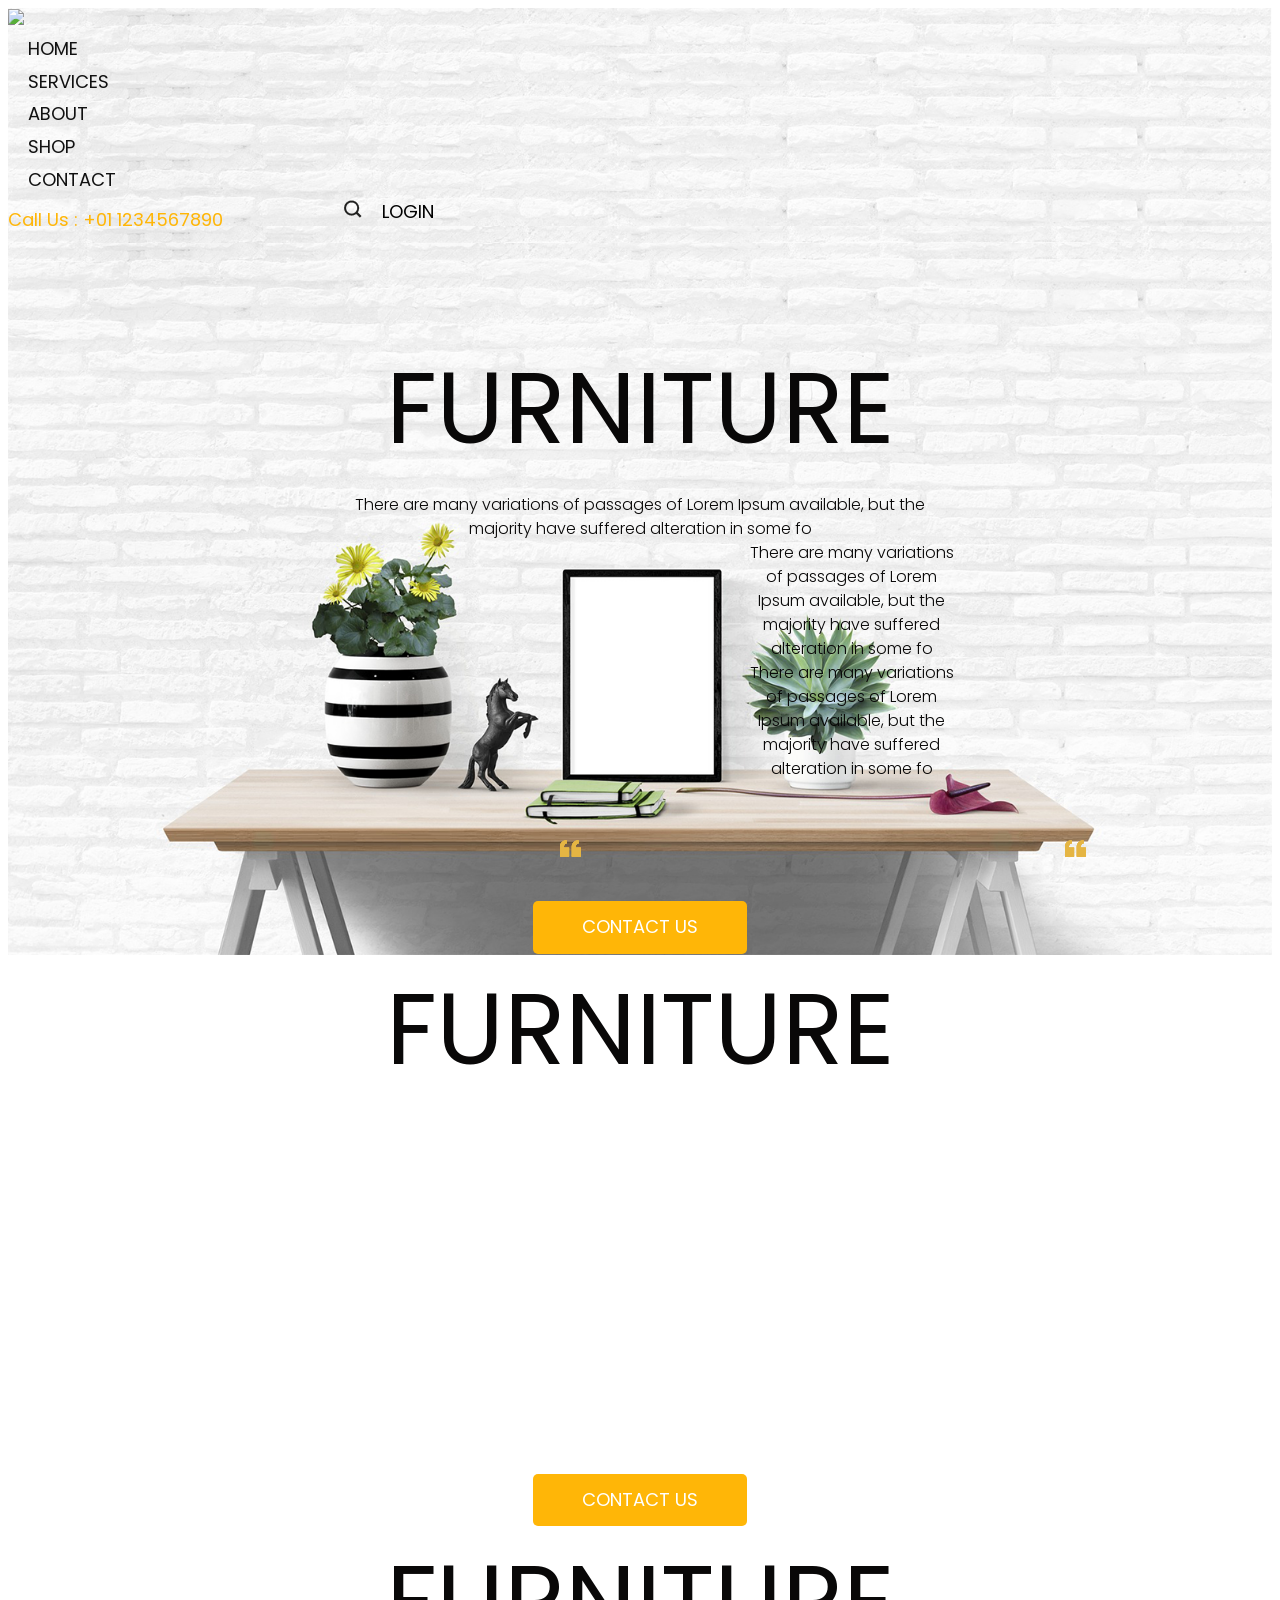
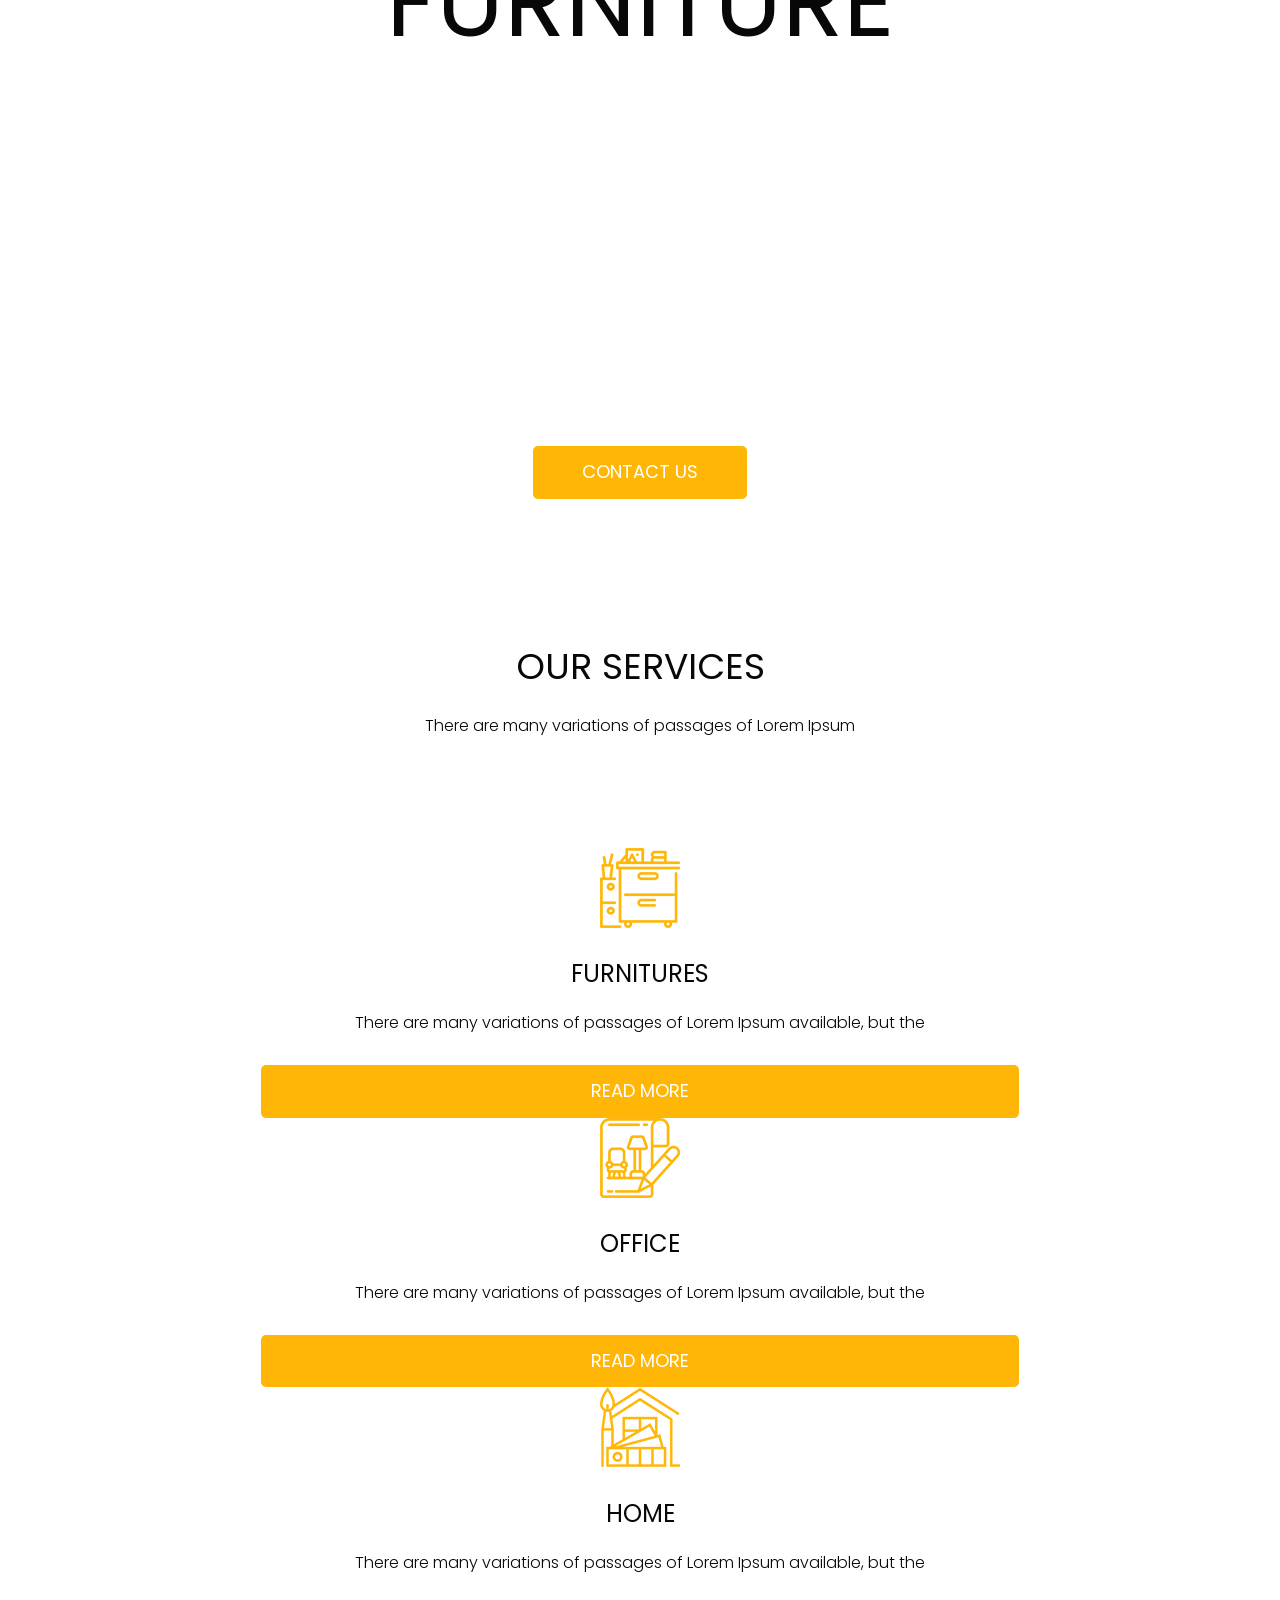
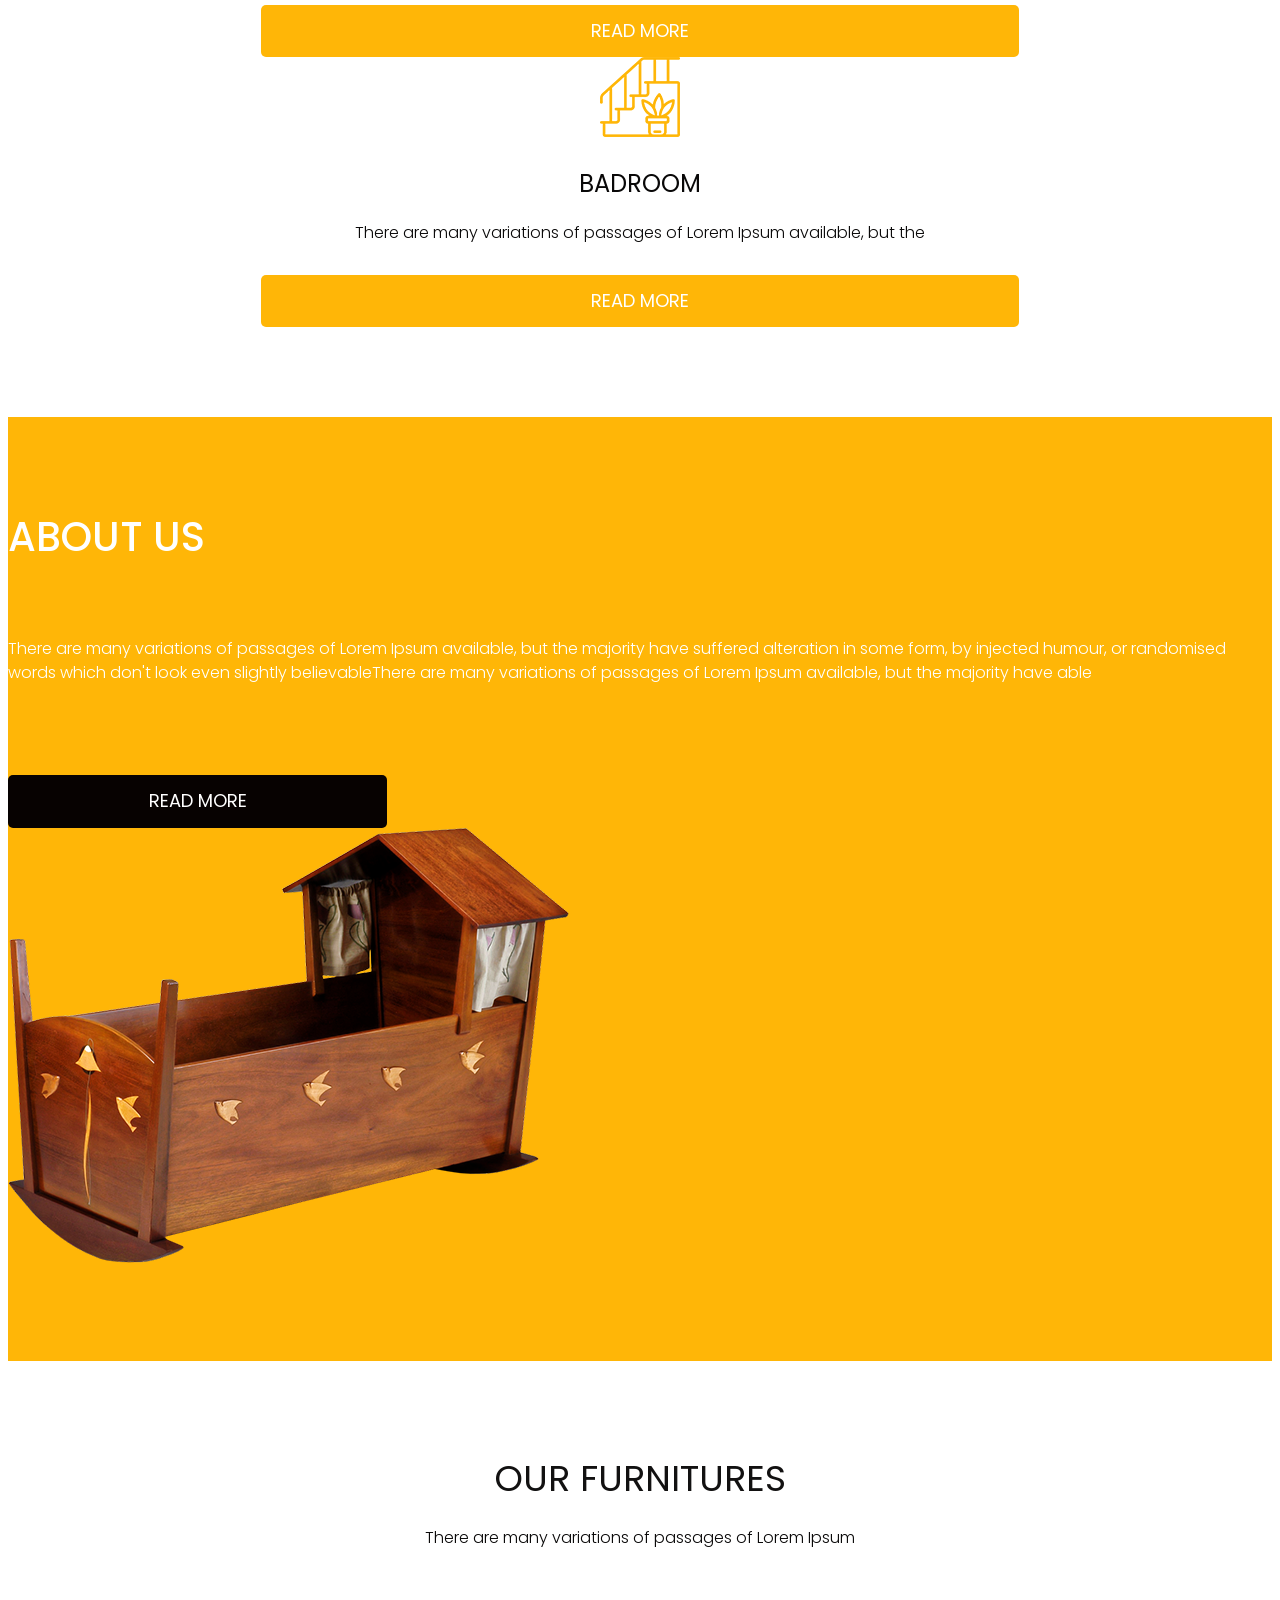
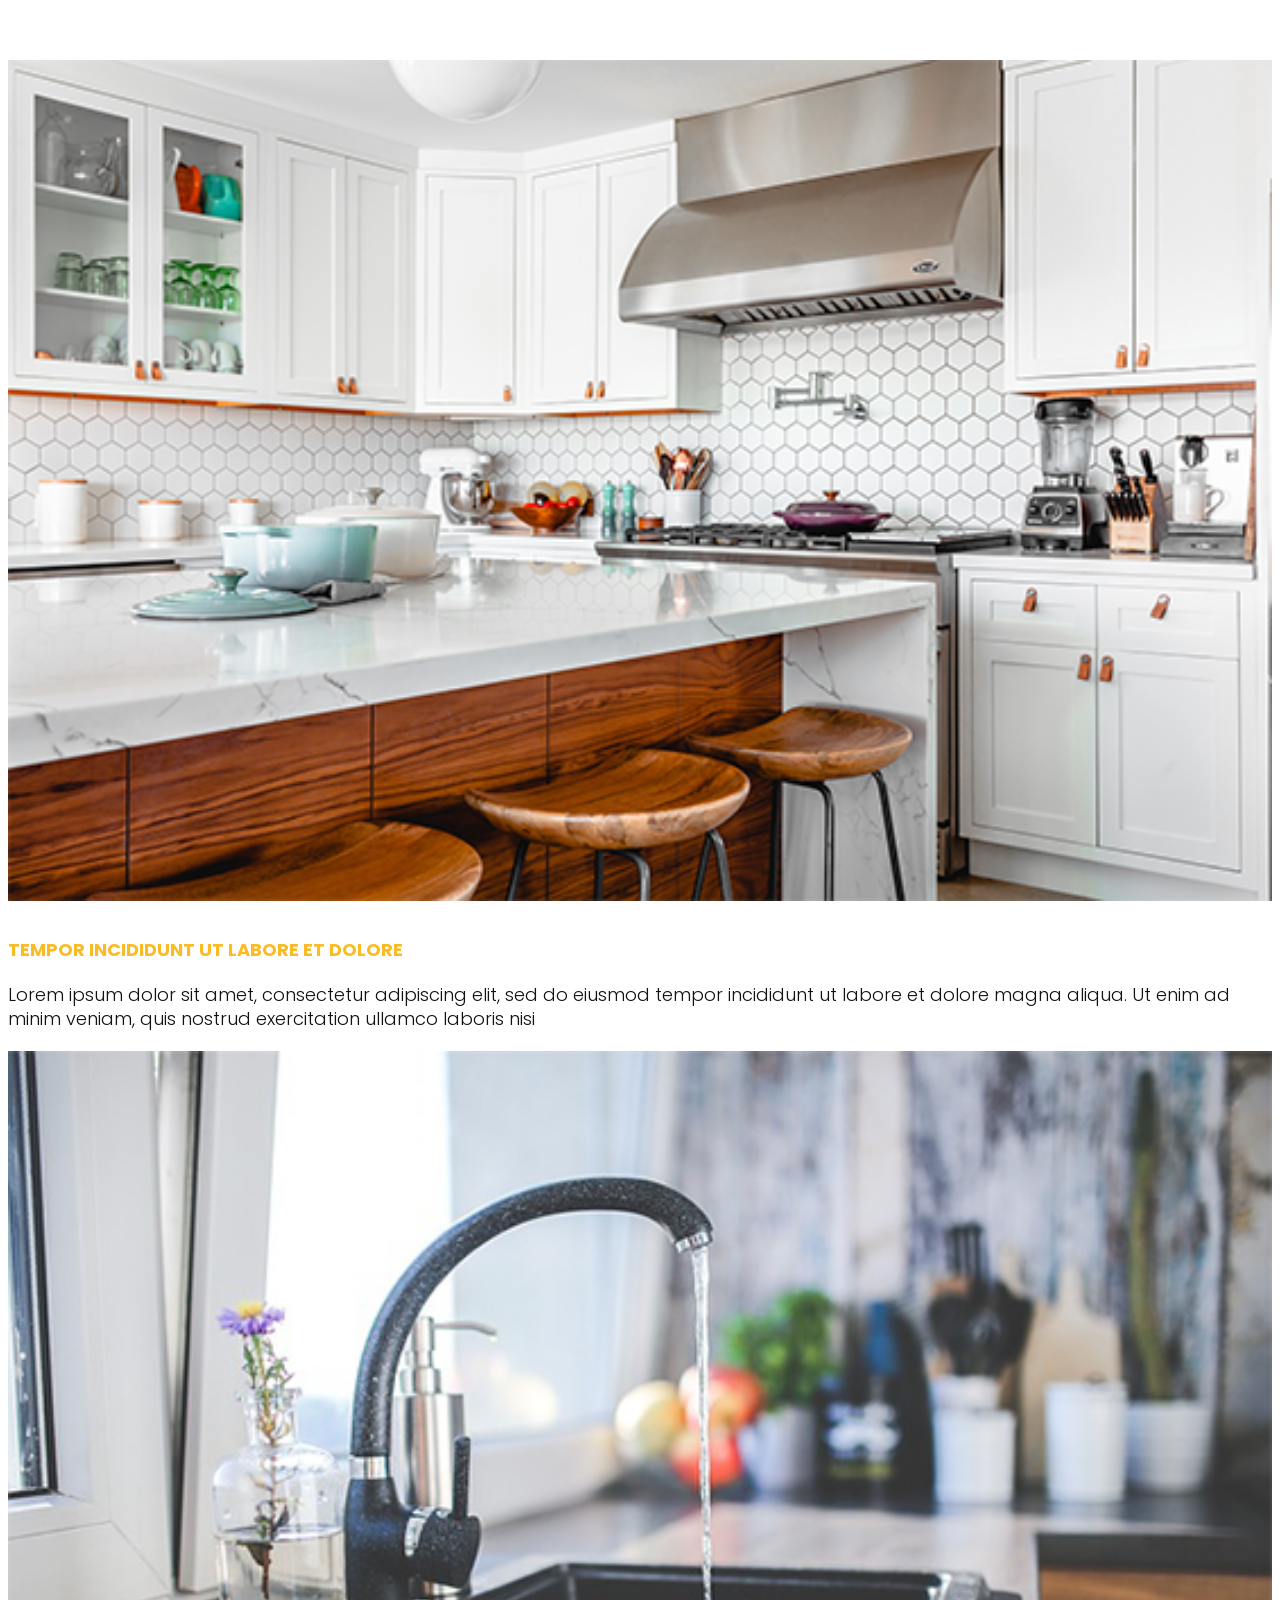
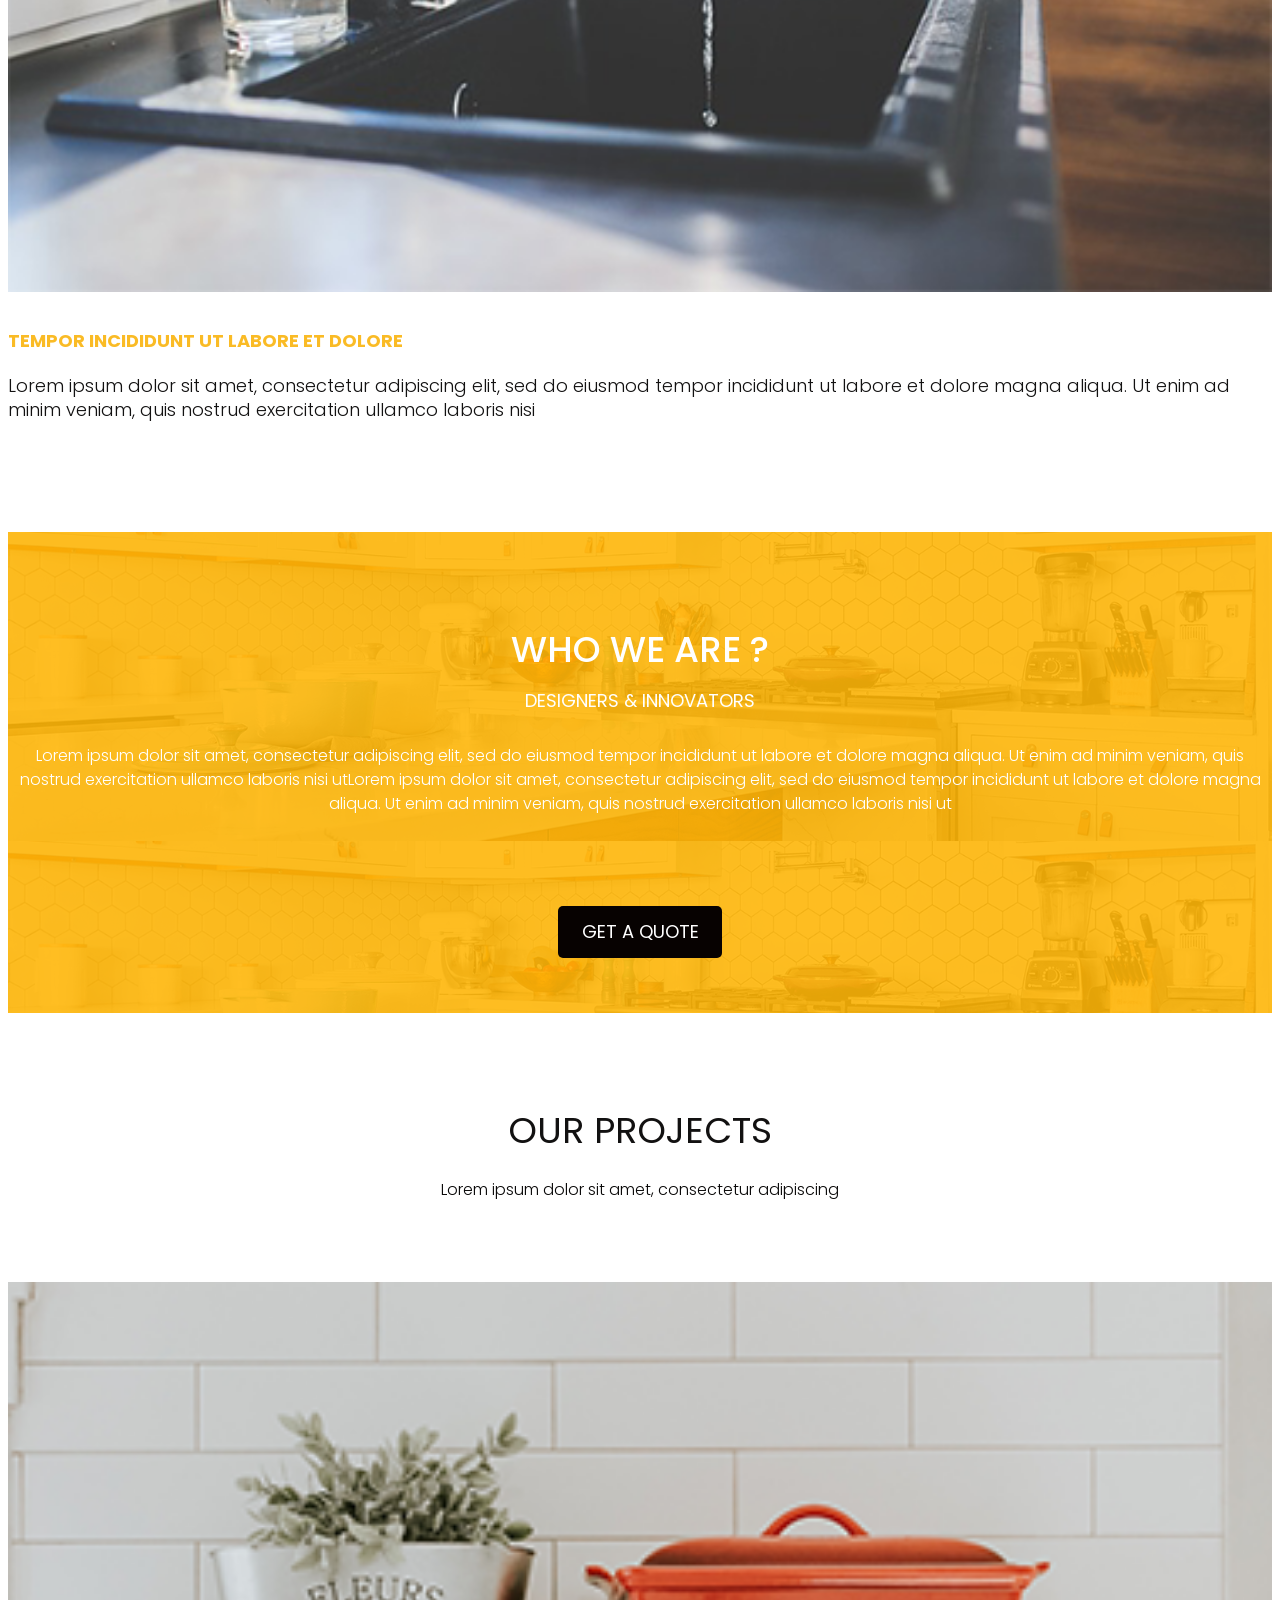
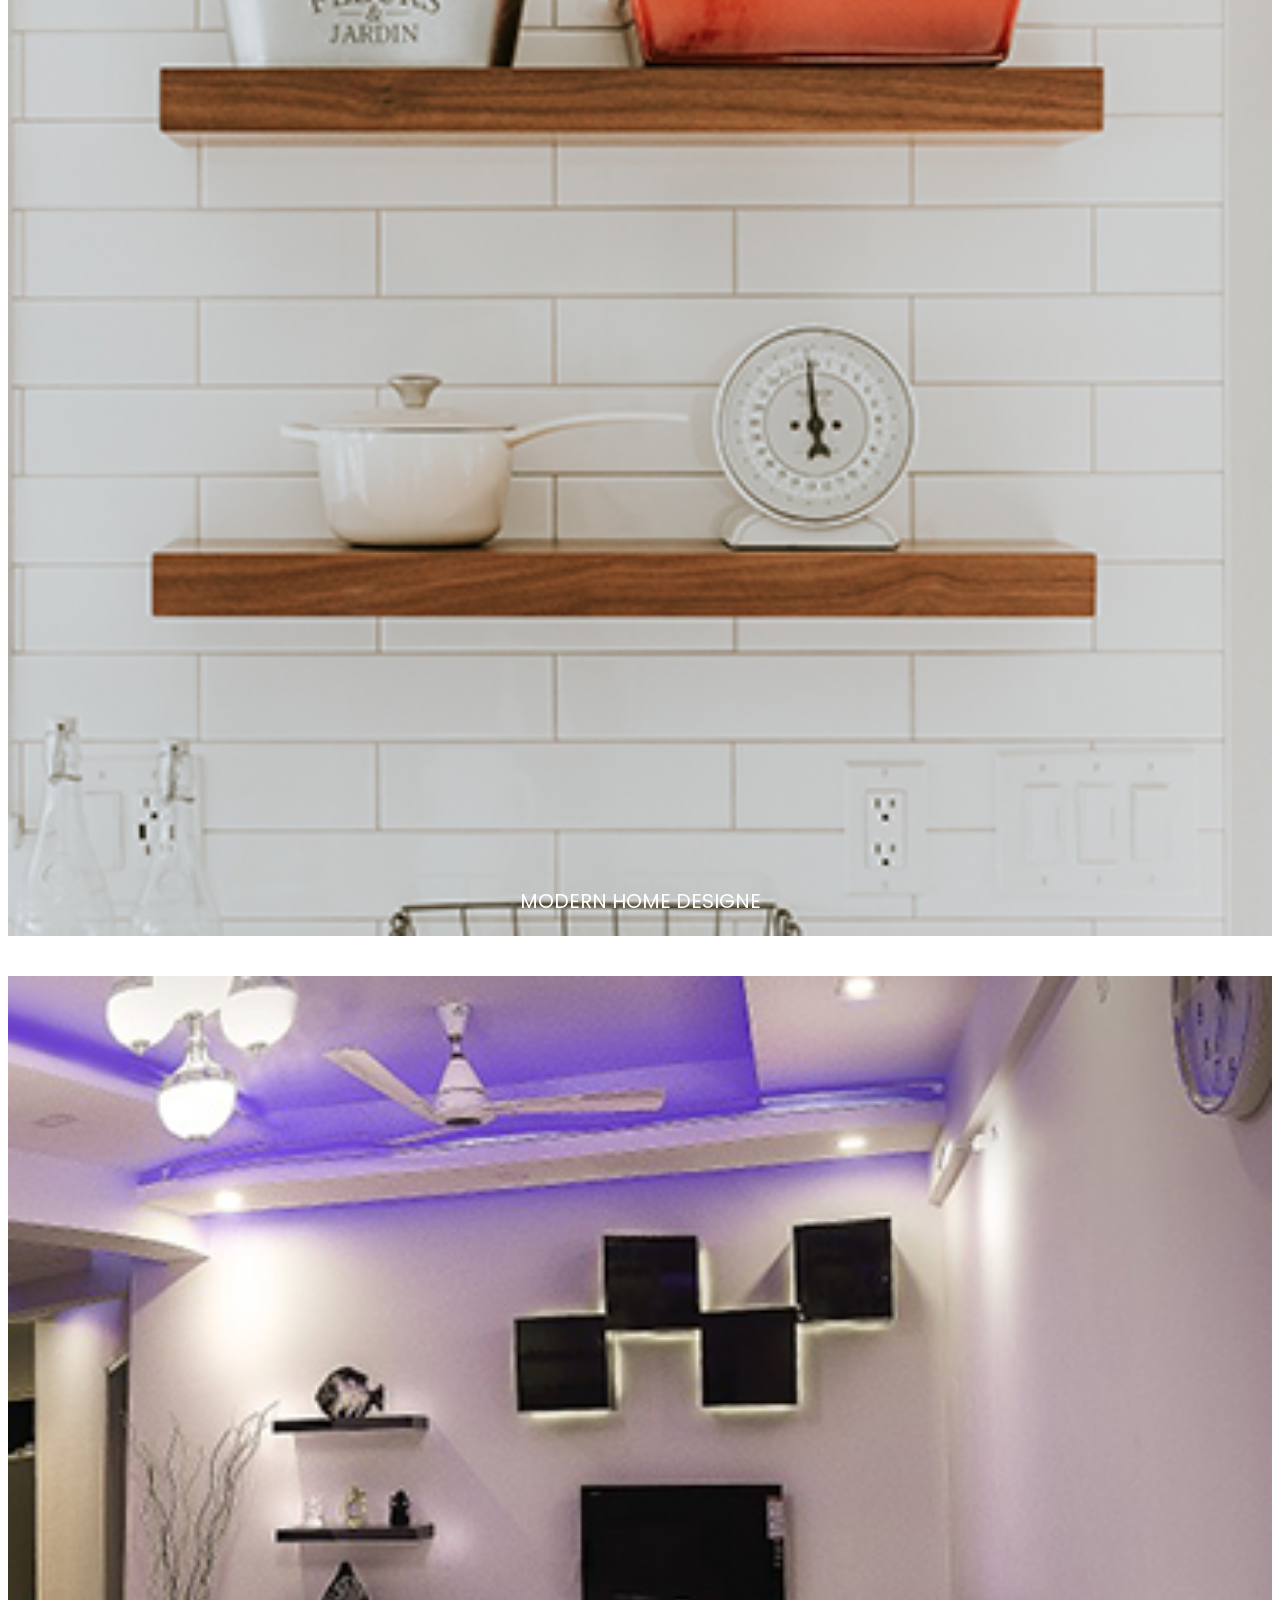
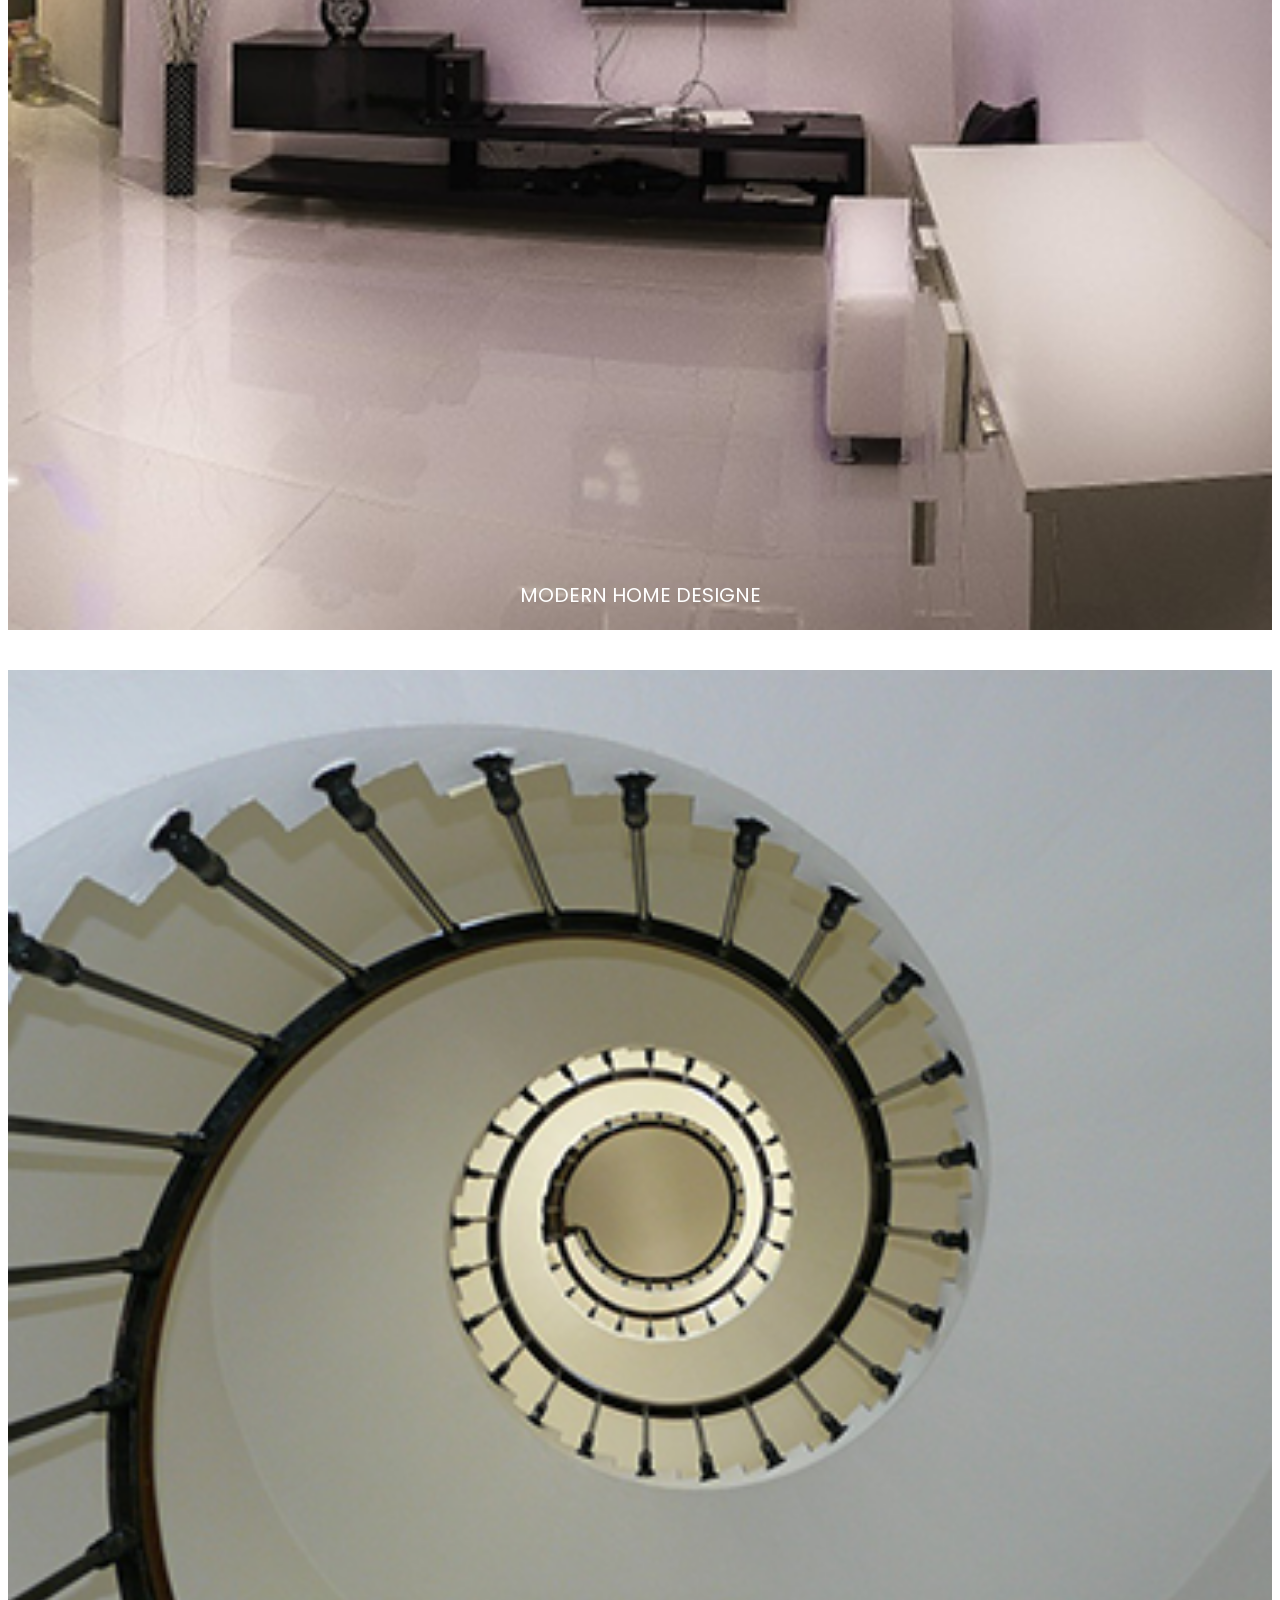
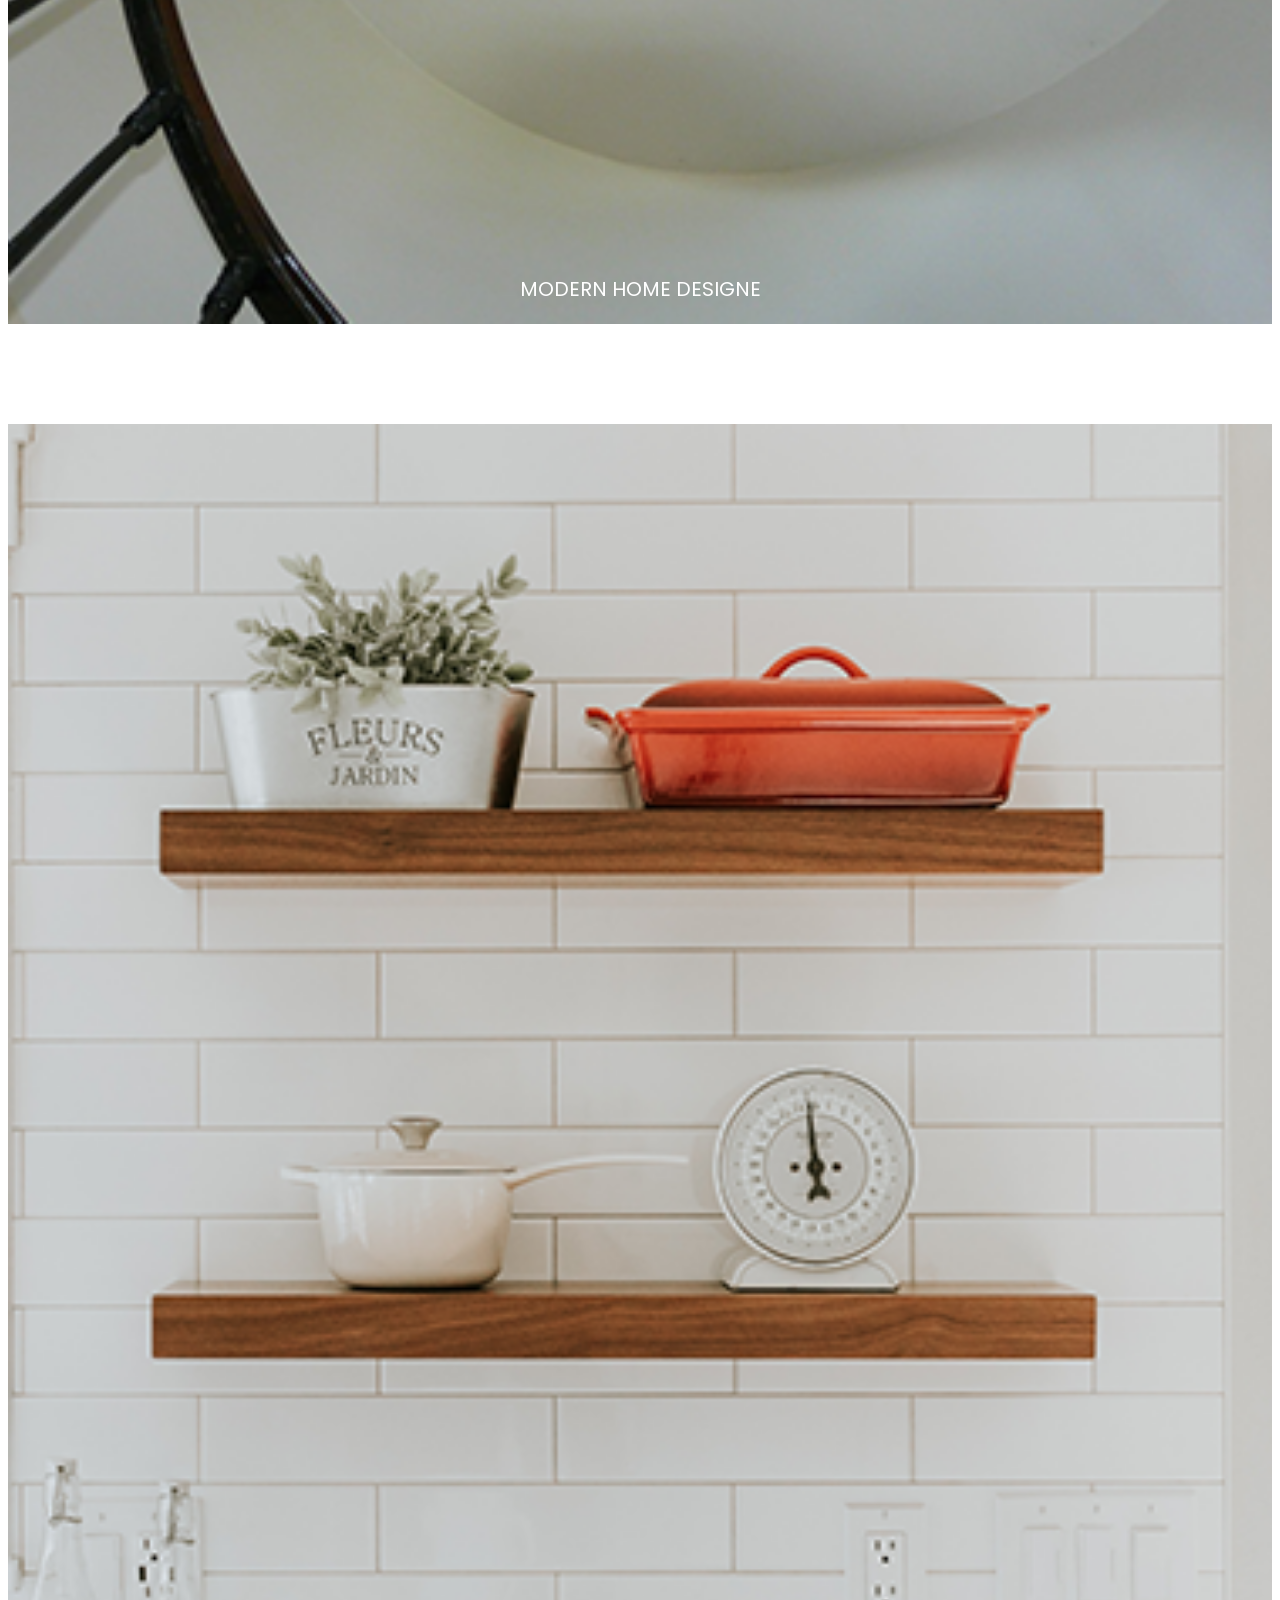
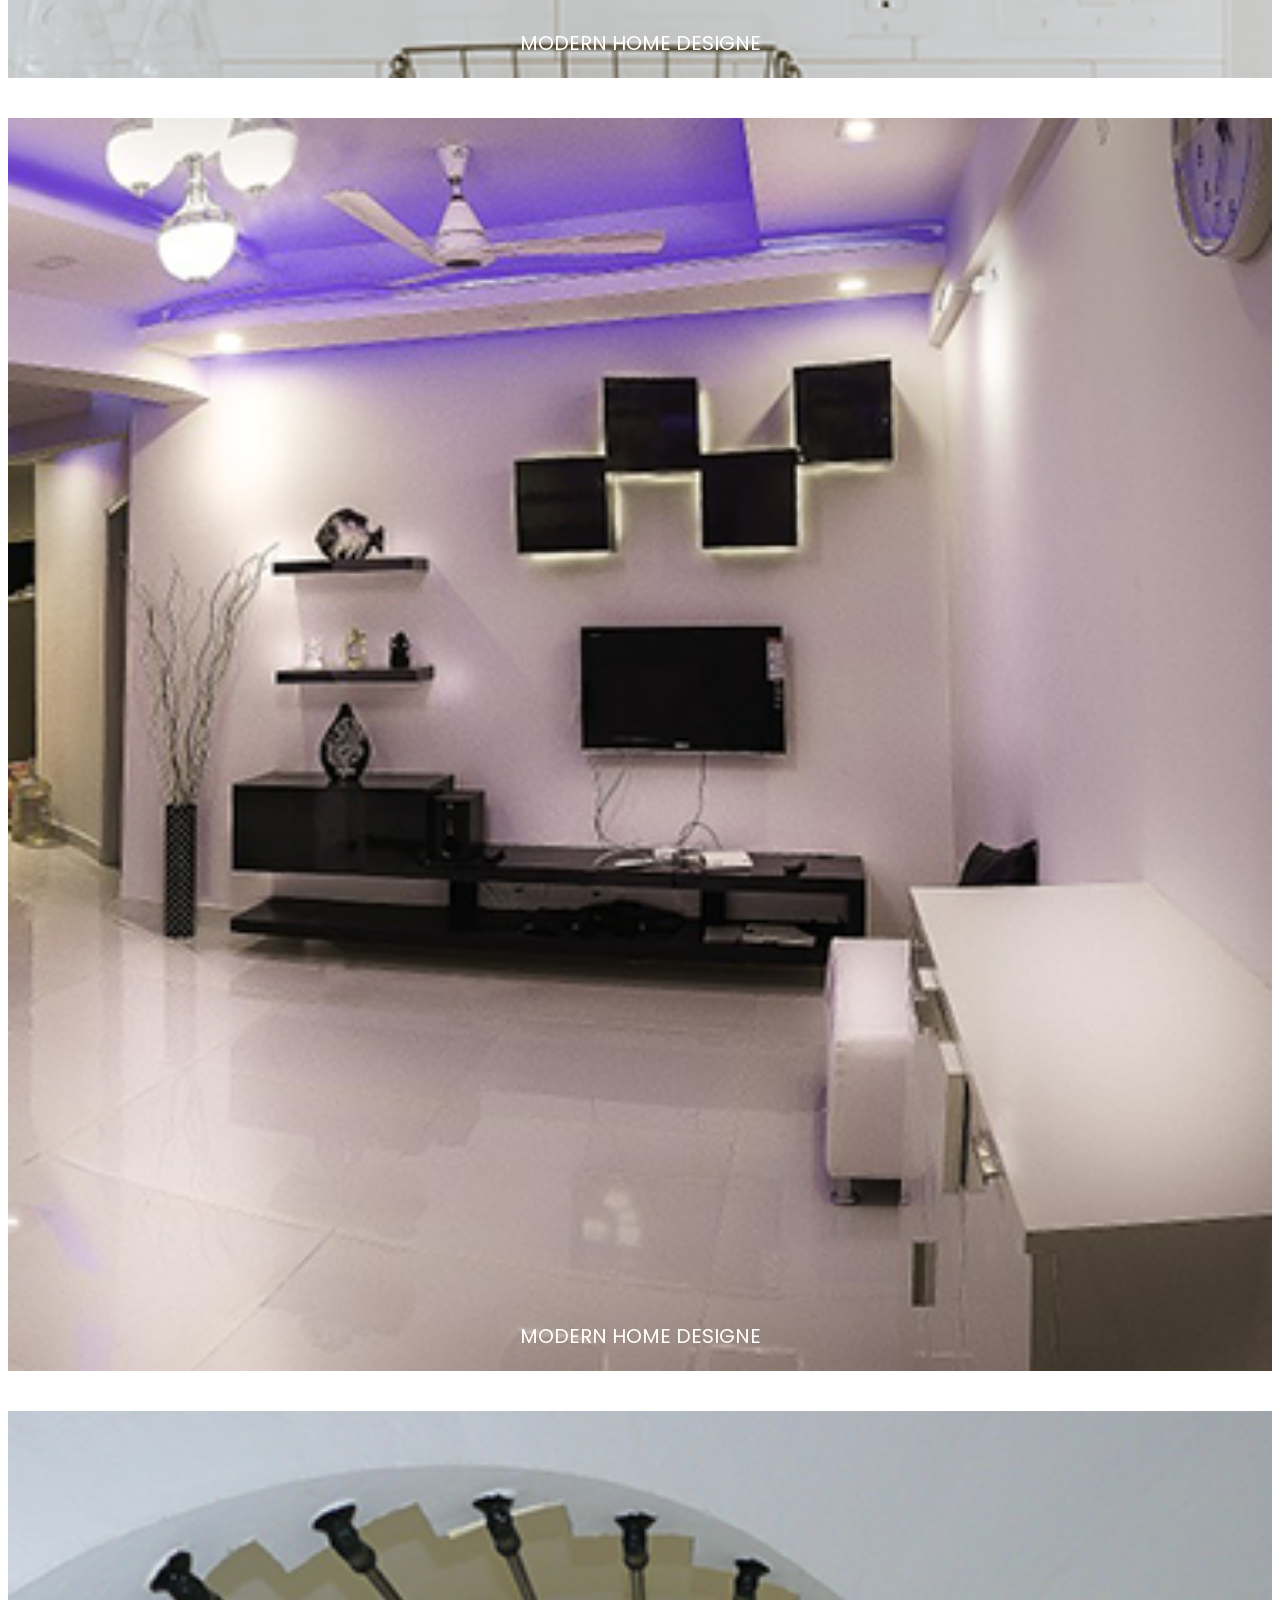
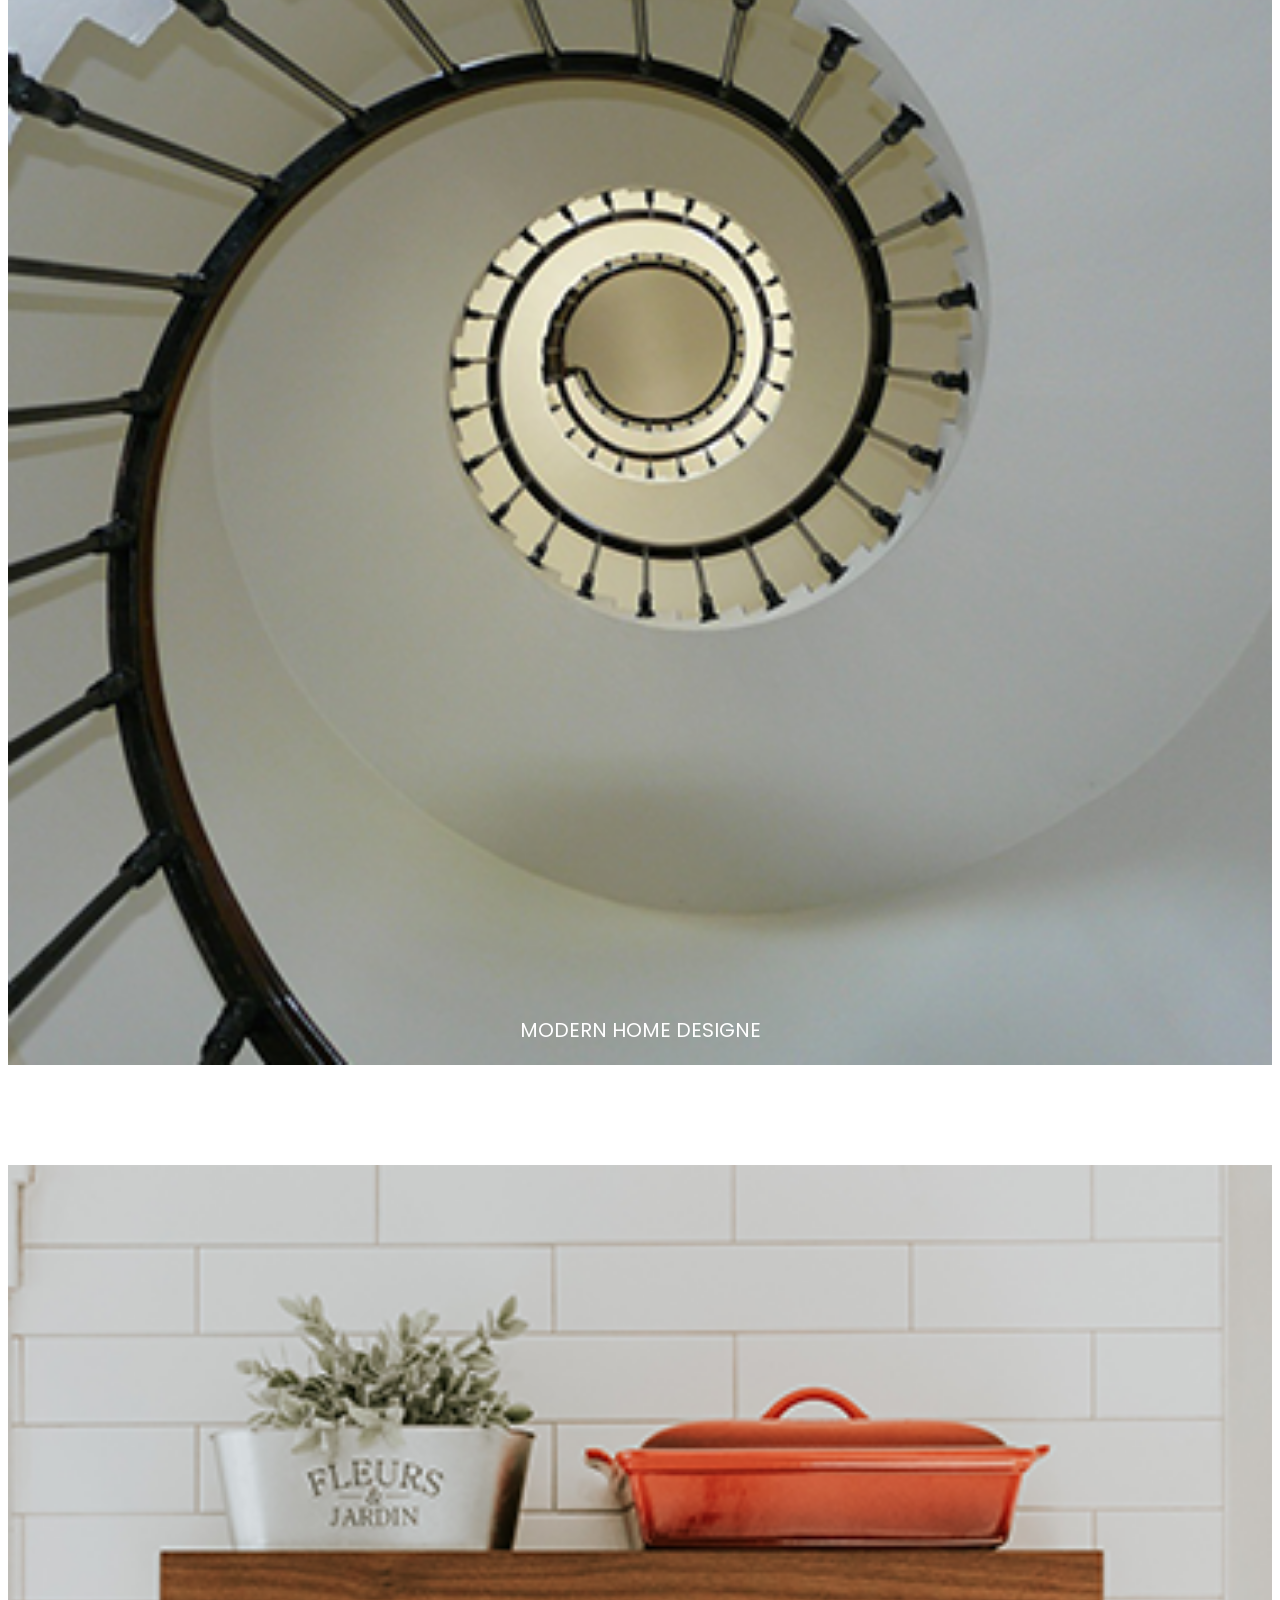
==== commit e4b63bb7: "Built Better Furniture" ====
--- a/index.html
+++ b/index.html
@@ -1,882 +1,580 @@
 <!DOCTYPE html>
-<html>
-
-<head>
-  <!-- Basic -->
-  <meta charset="utf-8" />
-  <meta http-equiv="X-UA-Compatible" content="IE=edge" />
-  <!-- Mobile Metas -->
-  <meta name="viewport" content="width=device-width, initial-scale=1, shrink-to-fit=no" />
-  <!-- Site Metas -->
-  <meta name="keywords" content="" />
-  <meta name="description" content="" />
-  <meta name="author" content="" />
-
-  <title>Digitf</title>
-
-  <!-- slider stylesheet -->
-  <link rel="stylesheet" type="text/css"
-    href="https://cdnjs.cloudflare.com/ajax/libs/OwlCarousel2/2.1.3/assets/owl.carousel.min.css" />
-
-  <!-- bootstrap core css -->
-  <link rel="stylesheet" type="text/css" href="css/bootstrap.css" />
-
-  <!-- fonts style -->
-  <link href="https://fonts.googleapis.com/css?family=Open+Sans:400,700|Poppins:400,700&display=swap" rel="stylesheet">
-  <!-- Custom styles for this template -->
-  <link href="css/style.css" rel="stylesheet" />
-  <!-- responsive style -->
-  <link href="css/responsive.css" rel="stylesheet" />
-</head>
-
-<body>
-  <div class="hero_area">
-    <!-- header section strats -->
-    <header class="header_section">
-      <div class="container-fluid">
-        <nav class="navbar navbar-expand-lg custom_nav-container">
-          <a class="navbar-brand" href="index.html">
-            <img src="images/logo.png" alt="" />
-          </a>
-          <button class="navbar-toggler" type="button" data-toggle="collapse" data-target="#navbarSupportedContent"
-            aria-controls="navbarSupportedContent" aria-expanded="false" aria-label="Toggle navigation">
-            <span class="navbar-toggler-icon"></span>
-          </button>
-
-          <div class="collapse navbar-collapse" id="navbarSupportedContent">
-            <ul class="navbar-nav  ">
-              <li class="nav-item active">
-                <a class="nav-link" href="index.html">Home <span class="sr-only">(current)</span></a>
-              </li>
-              <li class="nav-item">
-                <a class="nav-link" href="about.html"> About</a>
-              </li>
-              <li class="nav-item">
-                <a class="nav-link" href="shop.html">Shop </a>
-              </li>
-              <li class="nav-item">
-                <a class="nav-link" href="furniture.html"> Furniture </a>
-              </li>
-              <li class="nav-item">
-                <a class="nav-link" href="contact.html">Contact us</a>
-              </li>
+<html lang="en">
+   <head>
+      <!-- basic -->
+      <meta charset="utf-8">
+      <meta http-equiv="X-UA-Compatible" content="IE=edge">
+      <meta name="viewport" content="width=device-width, initial-scale=1">
+      <!-- mobile metas -->
+      <meta name="viewport" content="width=device-width, initial-scale=1">
+      <meta name="viewport" content="initial-scale=1, maximum-scale=1">
+      <!-- site metas -->
+      <title>Built Better</title>
+      <meta name="keywords" content="">
+      <meta name="description" content="">
+      <meta name="author" content="">
+      <!-- bootstrap css -->
+      <link rel="stylesheet" type="text/css" href="css/bootstrap.min.css">
+      <!-- style css -->
+      <link rel="stylesheet" type="text/css" href="css/style.css">
+      <!-- Responsive-->
+      <link rel="stylesheet" href="css/responsive.css">
+      <!-- fevicon -->
+      <link rel="icon" href="images/fevicon.png" type="image/gif" />
+      <!-- Scrollbar Custom CSS -->
+      <link rel="stylesheet" href="css/jquery.mCustomScrollbar.min.css">
+      <!-- Tweaks for older IEs-->
+      <link rel="stylesheet" href="https://netdna.bootstrapcdn.com/font-awesome/4.0.3/css/font-awesome.css">
+      <!-- owl stylesheets --> 
+      <link rel="stylesheet" href="css/owl.carousel.min.css">
+      <link rel="stylesheet" href="css/owl.theme.default.min.css">
+      <link rel="stylesheet" href="https://cdnjs.cloudflare.com/ajax/libs/fancybox/2.1.5/jquery.fancybox.min.css" media="screen">
+   </head>
+   <body>
+      <!-- header section start -->
+      <div class="header_section">
+         <div class="container-fluid">
+            <nav class="navbar navbar-expand-lg navbar-light bg-light">
+               <div class="logo"><a href="index.html"><img src="images/logo.png"></a></div>
+               <button class="navbar-toggler" type="button" data-toggle="collapse" data-target="#navbarSupportedContent" aria-controls="navbarSupportedContent" aria-expanded="false" aria-label="Toggle navigation">
+               <span class="navbar-toggler-icon"></span>
+               </button>
+               <div class="collapse navbar-collapse" id="navbarSupportedContent">
+                  <ul class="navbar-nav mr-auto">
+                     <li class="nav-item">
+                        <a class="nav-link" href="index.html">Home</a>
+                     </li>
+                     <li class="nav-item">
+                        <a class="nav-link" href="services.html">services</a>
+                     </li>
+                     <li class="nav-item">
+                        <a class="nav-link" href="about.html">About</a>
+                     </li>
+                     <li class="nav-item">
+                        <a class="nav-link" href="shop.html">Shop</a>
+                     </li>
+                     <li class="nav-item">
+                        <a class="nav-link" href="contact.html">Contact</a>
+                     </li>
+                  </ul>
+                  <form class="form-inline my-2 my-lg-0">
+                     <h1 class="call_text">Call Us : +01 1234567890</h1>
+                  </form>
+                  <div class="search_icon">
+                     <ul>
+                        <li><a href="#"><img src="images/search-icon.png"></a></li>
+                        <li><a href="#">LOGIN</a></li>
+                     </ul>
+                  </div>
+               </div>
+            </nav>
+         </div>
+      </div>
+      <!-- header section end -->
+      <!-- banner section start -->
+      <div class="banner_section layout_padding">
+         <div class="container">
+            <div id="costum_slider" class="carousel slide" data-ride="carousel">
+               <div class="carousel-inner">
+                  <div class="carousel-item active">
+                     <h1 class="furniture_text">FURNITURE</h1>
+                     <p class="there_text">There are many variations of passages of Lorem Ipsum available, but the majority have suffered alteration in some fo</p>
+                     <div class="contact_bt_main">
+                        <div class="contact_bt"><a href="contact.html">Contact Us</a></div>
+                     </div>
+                  </div>
+                  <div class="carousel-item">
+                     <h1 class="furniture_text">FURNITURE</h1>
+                     <p class="there_text">There are many variations of passages of Lorem Ipsum available, but the majority have suffered alteration in some fo</p>
+                     <div class="contact_bt_main">
+                        <div class="contact_bt"><a href="contact.html">Contact Us</a></div>
+                     </div>
+                  </div>
+                  <div class="carousel-item">
+                     <h1 class="furniture_text">FURNITURE</h1>
+                     <p class="there_text">There are many variations of passages of Lorem Ipsum available, but the majority have suffered alteration in some fo</p>
+                     <div class="contact_bt_main">
+                        <div class="contact_bt"><a href="contact.html">Contact Us</a></div>
+                     </div>
+                  </div>
+               </div>
+               <a class="carousel-control-prev" href="#costum_slider" role="button" data-slide="prev">
+               <i class=""><img src="images/left-arrow.png"></i>
+               </a>
+               <a class="carousel-control-next" href="#costum_slider" role="button" data-slide="next">
+               <i class=""><img src="images/right-arrow.png"></i>
+               </a>
+            </div>
+         </div>
+      </div>
+      <!-- banner section end -->
+      <!-- services section start -->
+      <div class="services_section layout_padding">
+         <div class="container">
+            <h1 class="services_taital">our services</h1>
+            <p class="many_taital">There are many variations of passages of Lorem Ipsum </p>
+            <div class="services_section2 layout_padding">
+               <div class="row">
+                  <div class="col-lg-3 col-sm-6">
+                     <div class="icon_1"><img src="images/icon-1.png"></div>
+                     <h2 class="furnitures_text">Furnitures</h2>
+                     <p class="dummy_text">There are many variations of passages of Lorem Ipsum available, but the</p>
+                     <div class="read_bt_main">
+                        <div class="read_bt"><a href="#">Read More</a></div>
+                     </div>
+                  </div>
+                  <div class="col-lg-3 col-sm-6">
+                     <div class="icon_1"><img src="images/icon-2.png"></div>
+                     <h2 class="furnitures_text">office</h2>
+                     <p class="dummy_text">There are many variations of passages of Lorem Ipsum available, but the</p>
+                     <div class="read_bt_main">
+                        <div class="read_bt"><a href="#">Read More</a></div>
+                     </div>
+                  </div>
+                  <div class="col-lg-3 col-sm-6">
+                     <div class="icon_1"><img src="images/icon-3.png"></div>
+                     <h2 class="furnitures_text">Home</h2>
+                     <p class="dummy_text">There are many variations of passages of Lorem Ipsum available, but the</p>
+                     <div class="read_bt_main">
+                        <div class="read_bt"><a href="#">Read More</a></div>
+                     </div>
+                  </div>
+                  <div class="col-lg-3 col-sm-6">
+                     <div class="icon_1"><img src="images/icon-4.png"></div>
+                     <h2 class="furnitures_text">badroom</h2>
+                     <p class="dummy_text">There are many variations of passages of Lorem Ipsum available, but the</p>
+                     <div class="read_bt_main">
+                        <div class="read_bt"><a href="#">Read More</a></div>
+                     </div>
+                  </div>
+               </div>
+            </div>
+         </div>
+      </div>
+      <!-- services section end -->
+      <!-- about section start -->
+      <div class="about_section layout_padding">
+         <div class="container">
+            <div class="row">
+               <div class="col-md-6">
+                  <h1 class="about_text">About Us</h1>
+                  <p class="lorem_text">There are many variations of passages of Lorem Ipsum available, but the majority have suffered alteration in some form, by injected humour, or randomised words which don't look even slightly believableThere are many variations of passages of Lorem Ipsum available, but the majority have able</p>
+                  <div class="read_bt1"><a href="#">Read More</a></div>
+               </div>
+               <div class="col-md-6">
+                  <div class="image_1"><img src="images/img-1.png"></div>
+               </div>
+            </div>
+         </div>
+      </div>
+      <!-- about section end -->
+      <!-- furnitures section start -->
+      <div class="furnitures_section layout_padding">
+         <div class="container">
+            <h1 class="our_text">OUR furnitures</h1>
+            <p class="ipsum_text">There are many variations of passages of Lorem Ipsum </p>
+            <div class="furnitures_section2 layout_padding">
+               <div class="row">
+                  <div class="col-md-6">
+                     <div class="container_main">
+                        <img src="images/img-2.png" alt="Avatar" class="image">
+                        <div class="overlay">
+                           <a href="#" class="icon" title="User Profile">
+                           <i class="fa fa-search"></i>
+                           </a>
+                        </div>
+                     </div>
+                     <h3 class="temper_text">Tempor incididunt ut labore et dolore</h3>
+                     <p class="dololr_text">Lorem ipsum dolor sit amet, consectetur adipiscing elit, sed do eiusmod tempor incididunt ut labore et dolore magna aliqua. Ut enim ad minim veniam, quis nostrud exercitation ullamco laboris nisi </p>
+                  </div>
+                  <div class="col-md-6">
+                     <div class="container_main">
+                        <img src="images/img-3.png" alt="Avatar" class="image">
+                        <div class="overlay">
+                           <a href="#" class="icon" title="User Profile">
+                           <i class="fa fa-search"></i>
+                           </a>
+                        </div>
+                     </div>
+                     <h3 class="temper_text">Tempor incididunt ut labore et dolore</h3>
+                     <p class="dololr_text">Lorem ipsum dolor sit amet, consectetur adipiscing elit, sed do eiusmod tempor incididunt ut labore et dolore magna aliqua. Ut enim ad minim veniam, quis nostrud exercitation ullamco laboris nisi </p>
+                  </div>
+               </div>
+            </div>
+         </div>
+      </div>
+      <!-- furnitures section end -->
+      <!-- who section start -->
+      <div class="who_section layout_padding">
+         <div class="container">
+            <h1 class="who_taital">who we are ?</h1>
+            <h4 class="designer_text">DESIGNERS & INNOVATORS</h4>
+            <p class="lorem_ipsum_text">Lorem ipsum dolor sit amet, consectetur adipiscing elit, sed do eiusmod tempor incididunt ut labore et dolore magna aliqua. Ut enim ad minim veniam, quis nostrud exercitation ullamco laboris nisi utLorem ipsum dolor sit amet, consectetur adipiscing elit, sed do eiusmod tempor incididunt ut labore et dolore magna aliqua. Ut enim ad minim veniam, quis nostrud exercitation ullamco laboris nisi ut</p>
+         </div>
+         <div class="get_bt_main">
+            <div class="get_bt"><a href="#">Get A Quote</a></div>
+         </div>
+      </div>
+      <!-- who section end -->
+      <!-- projects section start -->
+      <div class="projects_section layout_padding">
+         <div class="container">
+            <h1 class="our_text">Our projects</h1>
+            <p class="ipsum_text">Lorem ipsum dolor sit amet, consectetur adipiscing</p>
+            <div id="main_slider" class="carousel slide" data-ride="carousel">
+               <div class="carousel-inner">
+                  <div class="carousel-item active">
+                     <div class="projects_section2">
+                        <div class="container_main2">
+                           <div class="row">
+                              <div class="col-sm-4">
+                                 <div class="container_main1">
+                                    <img src="images/img-4.png" alt="Avatar" class="image" style="width:100%">
+                                    <h1 class="modern_text">Modern home designe</h1>
+                                    <div class="middle">
+                                       <div class="text">VIEW MORE</div>
+                                    </div>
+                                 </div>
+                              </div>
+                              <div class="col-sm-4">
+                                 <div class="container_main1">
+                                    <img src="images/img-5.png" alt="Avatar" class="image" style="width:100%">
+                                    <h1 class="modern_text">Modern home designe</h1>
+                                    <div class="middle">
+                                       <div class="text">VIEW MORE</div>
+                                    </div>
+                                 </div>
+                              </div>
+                              <div class="col-sm-4">
+                                 <div class="container_main1">
+                                    <img src="images/img-6.png" alt="Avatar" class="image" style="width:100%">
+                                    <h1 class="modern_text">Modern home designe</h1>
+                                    <div class="middle">
+                                       <div class="text">VIEW MORE</div>
+                                    </div>
+                                 </div>
+                              </div>
+                           </div>
+                        </div>
+                     </div>
+                  </div>
+                  <div class="carousel-item">
+                     <div class="projects_section2">
+                        <div class="container_main1">
+                           <div class="row">
+                              <div class="col-sm-4">
+                                 <div class="container_main1">
+                                    <img src="images/img-4.png" alt="Avatar" class="image" style="width:100%">
+                                    <h1 class="modern_text">Modern home designe</h1>
+                                    <div class="middle">
+                                       <div class="text">VIEW MORE</div>
+                                    </div>
+                                 </div>
+                              </div>
+                              <div class="col-sm-4">
+                                 <div class="container_main1">
+                                    <img src="images/img-5.png" alt="Avatar" class="image" style="width:100%">
+                                    <h1 class="modern_text">Modern home designe</h1>
+                                    <div class="middle">
+                                       <div class="text">VIEW MORE</div>
+                                    </div>
+                                 </div>
+                              </div>
+                              <div class="col-sm-4">
+                                 <div class="container_main1">
+                                    <img src="images/img-6.png" alt="Avatar" class="image" style="width:100%">
+                                    <h1 class="modern_text">Modern home designe</h1>
+                                    <div class="middle">
+                                       <div class="text">VIEW MORE</div>
+                                    </div>
+                                 </div>
+                              </div>
+                           </div>
+                        </div>
+                     </div>
+                  </div>
+                  <div class="carousel-item">
+                     <div class="projects_section2">
+                        <div class="container_main1">
+                           <div class="row">
+                              <div class="col-sm-4">
+                                 <div class="container_main1">
+                                    <img src="images/img-4.png" alt="Avatar" class="image" style="width:100%">
+                                    <h1 class="modern_text">Modern home designe</h1>
+                                    <div class="middle">
+                                       <div class="text">VIEW MORE</div>
+                                    </div>
+                                 </div>
+                              </div>
+                              <div class="col-sm-4">
+                                 <div class="container_main1">
+                                    <img src="images/img-5.png" alt="Avatar" class="image" style="width:100%">
+                                    <h1 class="modern_text">Modern home designe</h1>
+                                    <div class="middle">
+                                       <div class="text">VIEW MORE</div>
+                                    </div>
+                                 </div>
+                              </div>
+                              <div class="col-sm-4">
+                                 <div class="container_main1">
+                                    <img src="images/img-6.png" alt="Avatar" class="image" style="width:100%">
+                                    <h1 class="modern_text">Modern home designe</h1>
+                                    <div class="middle">
+                                       <div class="text">VIEW MORE</div>
+                                    </div>
+                                 </div>
+                              </div>
+                           </div>
+                        </div>
+                     </div>
+                  </div>
+               </div>
+               <a class="carousel-control-prev" href="#main_slider" role="button" data-slide="prev">
+               <i class="fa fa-angle-left"></i>
+               </a>
+               <a class="carousel-control-next" href="#main_slider" role="button" data-slide="next">
+               <i class="fa fa-angle-right"></i>
+               </a>
+            </div>
+         </div>
+      </div>
+      <!-- projects section end -->
+      <!-- client section start -->
+      <div class="clients_section layout_padding">
+         <div class="container">
+            <div id="carouselExampleIndicators" class="carousel slide" data-ride="carousel">
+               <ol class="carousel-indicators">
+                  <li data-target="#carouselExampleIndicators" data-slide-to="0" class="active"></li>
+                  <li data-target="#carouselExampleIndicators" data-slide-to="1"></li>
+                  <li data-target="#carouselExampleIndicators" data-slide-to="2"></li>
+                  <li data-target="#carouselExampleIndicators" data-slide-to="3"></li>
+               </ol>
+               <div class="carousel-inner">
+                  <div class="carousel-item active">
+                     <h1 class="client_text">what is says our clients</h1>
+                     <p class="ipsum_text">Lorem ipsum dolor sit amet, consectetur adipiscing</p>
+                     <div class="clients_section2 layout_padding">
+                        <div class="client_1">
+                           <div class="row">
+                              <div class="col-sm-3">
+                                 <div class="image_7"><img src="images/img-7.png"></div>
+                                 <div class="quote_icon"><img src="images/quote-icon.png"></div>
+                              </div>
+                              <div class="col-sm-9">
+                                 <h1 class="loksans_text">loksans</h1>
+                                 <p class="dolor_ipsum_text">ipsum dolor sit amet, consectetur adipiscing elit, sed  veniam, quis nostrud exercitation ullamco laboris nisi ut reprehenderit in voluptate velit</p>
+                              </div>
+                           </div>
+                        </div>
+                        <div class="client_2">
+                           <div class="row">
+                              <div class="col-sm-3">
+                                 <div class="image_7"><img src="images/img-8.png"></div>
+                                 <div class="quote_icon"><img src="images/quote-icon.png"></div>
+                              </div>
+                              <div class="col-sm-9">
+                                 <h1 class="loksans_text">loksans</h1>
+                                 <p class="dolor_ipsum_text">ipsum dolor sit amet, consectetur adipiscing elit, sed  veniam, quis nostrud exercitation ullamco laboris nisi ut reprehenderit in voluptate velit</p>
+                              </div>
+                           </div>
+                        </div>
+                     </div>
+                  </div>
+                  <div class="carousel-item">
+                     <h1 class="client_text">what is says our clients</h1>
+                     <p class="ipsum_text">Lorem ipsum dolor sit amet, consectetur adipiscing</p>
+                     <div class="clients_section2 layout_padding">
+                        <div class="client_1">
+                           <div class="row">
+                              <div class="col-sm-3">
+                                 <div class="image_7"><img src="images/img-7.png"></div>
+                                 <div class="quote_icon"><img src="images/quote-icon.png"></div>
+                              </div>
+                              <div class="col-sm-9">
+                                 <h1 class="loksans_text">loksans</h1>
+                                 <p class="dolor_ipsum_text">ipsum dolor sit amet, consectetur adipiscing elit, sed  veniam, quis nostrud exercitation ullamco laboris nisi ut reprehenderit in voluptate velit</p>
+                              </div>
+                           </div>
+                        </div>
+                        <div class="client_2">
+                           <div class="row">
+                              <div class="col-sm-3">
+                                 <div class="image_7"><img src="images/img-8.png"></div>
+                                 <div class="quote_icon"><img src="images/quote-icon.png"></div>
+                              </div>
+                              <div class="col-sm-9">
+                                 <h1 class="loksans_text">loksans</h1>
+                                 <p class="dolor_ipsum_text">ipsum dolor sit amet, consectetur adipiscing elit, sed  veniam, quis nostrud exercitation ullamco laboris nisi ut reprehenderit in voluptate velit</p>
+                              </div>
+                           </div>
+                        </div>
+                     </div>
+                  </div>
+                  <div class="carousel-item">
+                     <h1 class="client_text">what is says our clients</h1>
+                     <p class="ipsum_text">Lorem ipsum dolor sit amet, consectetur adipiscing</p>
+                     <div class="clients_section2 layout_padding">
+                        <div class="client_1">
+                           <div class="row">
+                              <div class="col-sm-3">
+                                 <div class="image_7"><img src="images/img-7.png"></div>
+                                 <div class="quote_icon"><img src="images/quote-icon.png"></div>
+                              </div>
+                              <div class="col-sm-9">
+                                 <h1 class="loksans_text">loksans</h1>
+                                 <p class="dolor_ipsum_text">ipsum dolor sit amet, consectetur adipiscing elit, sed  veniam, quis nostrud exercitation ullamco laboris nisi ut reprehenderit in voluptate velit</p>
+                              </div>
+                           </div>
+                        </div>
+                        <div class="client_2">
+                           <div class="row">
+                              <div class="col-sm-3">
+                                 <div class="image_7"><img src="images/img-8.png"></div>
+                                 <div class="quote_icon"><img src="images/quote-icon.png"></div>
+                              </div>
+                              <div class="col-sm-9">
+                                 <h1 class="loksans_text">loksans</h1>
+                                 <p class="dolor_ipsum_text">ipsum dolor sit amet, consectetur adipiscing elit, sed  veniam, quis nostrud exercitation ullamco laboris nisi ut reprehenderit in voluptate velit</p>
+                              </div>
+                           </div>
+                        </div>
+                     </div>
+                  </div>
+                  <div class="carousel-item">
+                     <h1 class="client_text">what is says our clients</h1>
+                     <p class="ipsum_text">Lorem ipsum dolor sit amet, consectetur adipiscing</p>
+                     <div class="clients_section2 layout_padding">
+                        <div class="client_1">
+                           <div class="row">
+                              <div class="col-sm-3">
+                                 <div class="image_7"><img src="images/img-7.png"></div>
+                                 <div class="quote_icon"><img src="images/quote-icon.png"></div>
+                              </div>
+                              <div class="col-sm-9">
+                                 <h1 class="loksans_text">loksans</h1>
+                                 <p class="dolor_ipsum_text">ipsum dolor sit amet, consectetur adipiscing elit, sed  veniam, quis nostrud exercitation ullamco laboris nisi ut reprehenderit in voluptate velit</p>
+                              </div>
+                           </div>
+                        </div>
+                        <div class="client_2">
+                           <div class="row">
+                              <div class="col-sm-3">
+                                 <div class="image_7"><img src="images/img-8.png"></div>
+                                 <div class="quote_icon"><img src="images/quote-icon.png"></div>
+                              </div>
+                              <div class="col-sm-9">
+                                 <h1 class="loksans_text">loksans</h1>
+                                 <p class="dolor_ipsum_text">ipsum dolor sit amet, consectetur adipiscing elit, sed  veniam, quis nostrud exercitation ullamco laboris nisi ut reprehenderit in voluptate velit</p>
+                              </div>
+                           </div>
+                        </div>
+                     </div>
+                  </div>
+               </div>
+            </div>
+         </div>
+      </div>
+      <!-- client section end -->
+      <!-- contact section start -->
+      <div class="contact_section layout_padding">
+         <div class="container">
+            <div class="row">
+               <div class="col-md-6">
+                  <h1 class="contact_text">CONTACT US</h1>
+                  <div class="mail_sectin">
+                     <input type="text" class="email-bt" placeholder="Name" name="Name">
+                     <input type="text" class="email-bt" placeholder="Email" name="Name">
+                     <input type="text" class="email-bt" placeholder="Phone Number" name="Name">
+                     <textarea class="massage-bt" placeholder="Massage" rows="5" id="comment" name="Massage"></textarea>
+                     <div class="send_bt"><a href="#">SEND</a></div>
+                  </div>
+               </div>
+               <div class="col-md-6">
+                  <div class="image_9"><img src="images/img-9.png"></div>
+               </div>
+            </div>
+         </div>
+      </div>
+      <!-- contact section end -->
+      <!-- footer section start -->
+      <div class="footer_section layout_padding">
+         <div class="container">
+            <div class="row">
+               <div class="col-lg-3 col-sm-6">
+                  <div class="fooer_logo"><img src="images/footer-logo.png"></div>
+                  <p class="footer_lorem_text">There are many variat
+                     ions of passages of L
+                     orem Ipsum available
+                     , but the majority h
+                     ave suffered altera
+                     tion in some form, by 
+                  </p>
+               </div>
+               <div class="col-lg-3 col-sm-6">
+                  <h1 class="customer_text">LET US HELP YOU</h1>
+                  <p class="footer_lorem_text">There are many variat
+                     ions of passages of L
+                     orem Ipsum available
+                     , but the majority h
+                     ave suffered altera
+                     tion in some form, by 
+                  </p>
+               </div>
+               <div class="col-lg-3 col-sm-6">
+                  <h1 class="customer_text">INFORMATION</h1>
+                  <p class="footer_lorem_text1">About Us<br>
+                     Careers<br>
+                     Sell on shopee<br>
+                     Press & News<br>
+                     Competitions<br>
+                     Terms & Conditions
+                  </p>
+               </div>
+               <div class="col-lg-3 col-sm-6">
+                  <h1 class="customer_text">OUR Design</h1>
+                  <p class="footer_lorem_text">There are many variat
+                     ions of passages of L
+                     orem Ipsum available
+                     , but the majority h
+                     ave suffered altera
+                     tion in some form, by 
+                  </p>
+               </div>
+            </div>
+            <div class="input-group mb-3">
+               <input type="text" class="form-control" placeholder="Enter your email" aria-label="Enter your email" aria-describedby="basic-addon2">
+               <div class="input-group-append">
+                  <span class="input-group-text" id="basic-addon2"><a href="#">Subscribe</a></span>
+               </div>
+            </div>
+         </div>
+      </div>
+      <!--  footer section end -->
+      <!-- copyright section start -->
+      <div class="copyright_section">
+      <div class="container">
+         <div class="social_icon">
+            <ul>
+               <li><a href="#"><img src="images/fb-icon.png"></a></li>
+               <li><a href="#"><img src="images/twitter-icon.png"></a></li>
+               <li><a href="#"><img src="images/instagram-icon.png"></a></li>
+               <li><a href="#"><img src="images/linkedin-icon.png"></a></li>
             </ul>
-            <div class="user_option">
-              <a href="">
-                <img src="images/user.png" alt="">
-                <span>
-                  Login
-                </span>
-              </a>
-              <form class="form-inline my-2 my-lg-0 ml-0 ml-lg-4 mb-3 mb-lg-0">
-                <button class="btn  my-2 my-sm-0 nav_search-btn" type="submit"></button>
-              </form>
-            </div>
-          </div>
-          <div>
-            <div class="custom_menu-btn ">
-              <button>
-                <span class=" s-1">
-
-                </span>
-                <span class="s-2">
-
-                </span>
-                <span class="s-3">
-
-                </span>
-              </button>
-            </div>
-          </div>
-
-        </nav>
-      </div>
-    </header>
-    <!-- end header section -->
-    <!-- slider section -->
-    <section class="slider_section ">
-      <div class="play_btn">
-        <a href="">
-          <img src="images/play.png" alt="">
-        </a>
-      </div>
-      <div class="number_box">
-        <div>
-          <ol class="carousel-indicators indicator-2">
-            <li data-target="#carouselExampleIndicators" data-slide-to="0" class="active">01</li>
-            <li data-target="#carouselExampleIndicators" data-slide-to="1">02</li>
-            <li data-target="#carouselExampleIndicators" data-slide-to="2">03</li>
-            <li data-target="#carouselExampleIndicators" data-slide-to="3">04</li>
-          </ol>
-        </div>
-      </div>
-      <div class="container">
-        <div id="carouselExampleIndicators" class="carousel slide" data-ride="carousel">
-          <ol class="carousel-indicators">
-            <li data-target="#carouselExampleIndicators" data-slide-to="0" class="active"></li>
-            <li data-target="#carouselExampleIndicators" data-slide-to="1"></li>
-            <li data-target="#carouselExampleIndicators" data-slide-to="2"></li>
-            <li data-target="#carouselExampleIndicators" data-slide-to="3"></li>
-          </ol>
-          <div class="carousel-inner">
-            <div class="carousel-item active">
-              <div class="row">
-                <div class="col-md-6">
-                  <div class="detail-box">
-                    <h1>
-                      The Latest
-                      <span>
-                        Furniture
-                      </span>
-                    </h1>
-                    <p>
-                      Lorem ipsum dolor sit amet, consectetur adipiscing elit, sed
-                      do eiusmod tempor incididunt ut labore
-                    </p>
-                    <div class="btn-box">
-                      <a href="" class="btn-1">
-                        Read More
-                      </a>
-                      <a href="" class="btn-2">
-                        Contact us
-                      </a>
-                    </div>
-                  </div>
-                </div>
-                <div class="col-md-6 img-container">
-                  <div class="img-box">
-                    <img src="images/slider-img.png" alt="">
-                  </div>
-                </div>
-              </div>
-            </div>
-            <div class="carousel-item ">
-              <div class="row">
-                <div class="col-md-6">
-                  <div class="detail-box">
-                    <h1>
-                      The Latest
-                      <span>
-                        Furniture
-                      </span>
-                    </h1>
-                    <p>
-                      Lorem ipsum dolor sit amet, consectetur adipiscing elit, sed
-                      do eiusmod tempor incididunt ut labore
-                    </p>
-                    <div class="btn-box">
-                      <a href="" class="btn-1">
-                        Read More
-                      </a>
-                      <a href="" class="btn-2">
-                        Contact us
-                      </a>
-                    </div>
-                  </div>
-                </div>
-                <div class="col-md-6 img-container">
-                  <div class="img-box">
-                    <img src="images/slider-img.png" alt="">
-                  </div>
-                </div>
-              </div>
-            </div>
-            <div class="carousel-item ">
-              <div class="row">
-                <div class="col-md-6">
-                  <div class="detail-box">
-                    <h1>
-                      The Latest
-                      <span>
-                        Furniture
-                      </span>
-                    </h1>
-                    <p>
-                      Lorem ipsum dolor sit amet, consectetur adipiscing elit, sed
-                      do eiusmod tempor incididunt ut labore
-                    </p>
-                    <div class="btn-box">
-                      <a href="" class="btn-1">
-                        Read More
-                      </a>
-                      <a href="" class="btn-2">
-                        Contact us
-                      </a>
-                    </div>
-                  </div>
-                </div>
-                <div class="col-md-6 img-container">
-                  <div class="img-box">
-                    <img src="images/slider-img.png" alt="">
-                  </div>
-                </div>
-              </div>
-            </div>
-            <div class="carousel-item ">
-              <div class="row">
-                <div class="col-md-6">
-                  <div class="detail-box">
-                    <h1>
-                      The Latest
-                      <span>
-                        Furniture
-                      </span>
-                    </h1>
-                    <p>
-                      Lorem ipsum dolor sit amet, consectetur adipiscing elit, sed
-                      do eiusmod tempor incididunt ut labore
-                    </p>
-                    <div class="btn-box">
-                      <a href="" class="btn-1">
-                        Read More
-                      </a>
-                      <a href="" class="btn-2">
-                        Contact us
-                      </a>
-                    </div>
-                  </div>
-                </div>
-                <div class="col-md-6 img-container">
-                  <div class="img-box">
-                    <img src="images/slider-img.png" alt="">
-                  </div>
-                </div>
-              </div>
-            </div>
-          </div>
-        </div>
-      </div>
-    </section>
-    <!-- end slider section -->
-  </div>
-
-
-  <!-- about section -->
-
-  <section class="about_section layout_padding">
-    <div class="container">
-      <div class="row">
-        <div class="col-md-6">
-          <div class="detail-box">
-            <div class="heading_container">
-              <h2>
-                About Us
-              </h2>
-
-            </div>
-            <p>
-              Lorem ipsum dolor sit amet, consectetur adipiscing elit, sed do eiusmod tempor incididunt ut labore et
-              dolore magna aliqua. Ut enim ad minim veniam
-            </p>
-            <a href="">
-              Read More
-            </a>
-          </div>
-        </div>
-        <div class="col-md-6">
-          <div class="img-box">
-            <img src="images/about-img.png" alt="">
-          </div>
-        </div>
-      </div>
-    </div>
-  </section>
-
-  <!-- end about section -->
-
-  <!-- trending section -->
-
-  <section class="trending_section layout_padding">
-    <div id="accordion">
-      <div class="container">
-        <div class="row">
-          <div class="col-md-6">
-            <div class="detail-box">
-              <div class="heading_container">
-                <h2>
-                  Trending Categories
-                </h2>
-              </div>
-              <div class="tab_container">
-                <div class="t-link-box" data-toggle="collapse" data-target="#collapseOne" aria-expanded="true"
-                  aria-controls="collapseOne">
-                  <div class="number">
-                    <h5>
-                      01
-                    </h5>
-                  </div>
-                  <hr>
-                  <div class="t-name">
-                    <h5>
-                      Chairs
-                    </h5>
-                  </div>
-                </div>
-                <div class="t-link-box collapsed" data-toggle="collapse" data-target="#collapseTwo"
-                  aria-expanded="false" aria-controls="collapseTwo">
-                  <div class="number">
-                    <h5>
-                      02
-                    </h5>
-                  </div>
-                  <hr>
-                  <div class="t-name">
-                    <h5>
-                      Tables
-                    </h5>
-                  </div>
-                </div>
-                <div class="t-link-box collapsed" data-toggle="collapse" data-target="#collapseThree"
-                  aria-expanded="false" aria-controls="collapseThree">
-                  <div class="number">
-                    <h5>
-                      03
-                    </h5>
-                  </div>
-                  <hr>
-                  <div class="t-name">
-                    <h5>
-                      Bads
-                    </h5>
-                  </div>
-                </div>
-                <div class="t-link-box collapsed" data-toggle="collapse" data-target="#collapseFour"
-                  aria-expanded="false" aria-controls="collapseFour">
-                  <div class="number">
-                    <h5>
-                      04
-                    </h5>
-                  </div>
-                  <hr>
-                  <div class="t-name">
-                    <h5>
-                      Furnitures
-                    </h5>
-                  </div>
-                </div>
-              </div>
-            </div>
-          </div>
-          <div class="col-md-6">
-            <div class="collapse show" id="collapseOne" aria-labelledby="headingOne" data-parent="#accordion">
-              <div class="img_container ">
-                <div class="box b-1">
-                  <div class="img-box">
-                    <img src="images/t-1.jpg" alt="">
-                  </div>
-                  <div class="img-box">
-                    <img src="images/t-2.jpg" alt="">
-                  </div>
-                </div>
-                <div class="box b-2">
-                  <div class="img-box">
-                    <img src="images/t-3.jpg" alt="">
-                  </div>
-                  <div class="img-box">
-                    <img src="images/t-4.jpg" alt="">
-                  </div>
-                </div>
-              </div>
-            </div>
-            <div class="collapse" id="collapseTwo" aria-labelledby="headingTwo" data-parent="#accordion">
-              <div class="img_container ">
-                <div class="box b-1">
-                  <div class="img-box">
-                    <img src="images/t-3.jpg" alt="">
-                  </div>
-                  <div class="img-box">
-                    <img src="images/t-4.jpg" alt="">
-                  </div>
-                </div>
-                <div class="box b-2">
-
-                  <div class="img-box">
-                    <img src="images/t-1.jpg" alt="">
-                  </div>
-                  <div class="img-box">
-                    <img src="images/t-2.jpg" alt="">
-                  </div>
-                </div>
-              </div>
-            </div>
-            <div class="collapse" id="collapseThree" aria-labelledby="headingThree" data-parent="#accordion">
-              <div class="img_container ">
-                <div class="box b-1">
-                  <div class="img-box">
-                    <img src="images/t-4.jpg" alt="">
-                  </div>
-                  <div class="img-box">
-                    <img src="images/t-1.jpg" alt="">
-                  </div>
-                </div>
-                <div class="box b-2">
-                  <div class="img-box">
-                    <img src="images/t-3.jpg" alt="">
-                  </div>
-                  <div class="img-box">
-                    <img src="images/t-2.jpg" alt="">
-                  </div>
-                </div>
-              </div>
-            </div>
-            <div class="collapse" id="collapseFour" aria-labelledby="headingfour" data-parent="#accordion">
-              <div class="img_container ">
-                <div class="box b-1">
-                  <div class="img-box">
-                    <img src="images/t-1.jpg" alt="">
-                  </div>
-
-                  <div class="img-box">
-                    <img src="images/t-4.jpg" alt="">
-                  </div>
-                </div>
-                <div class="box b-2">
-                  <div class="img-box">
-                    <img src="images/t-3.jpg" alt="">
-                  </div>
-                  <div class="img-box">
-                    <img src="images/t-2.jpg" alt="">
-                  </div>
-                </div>
-              </div>
-            </div>
-
-          </div>
-        </div>
-      </div>
-    </div>
-
-  </section>
-
-  <!-- end trending section -->
-
-  <!-- discount section -->
-
-  <section class="discount_section  layout_padding">
-    <div class="container">
-      <div class="row">
-        <div class="col-md-6">
-          <div class="detail-box">
-            <h2>
-              The Latest Collection
-            </h2>
-            <h2 class="main_heading">
-              50% DISCOUNT
-            </h2>
-
-            <div class="">
-              <a href="">
-                Buy Now
-              </a>
-            </div>
-          </div>
-        </div>
-        <div class="col-md-6">
-          <div class="img-box">
-            <img src="images/discount-img.png" alt="">
-          </div>
-        </div>
-      </div>
-    </div>
-  </section>
-
-
-  <!-- end discount section -->
-
-  <!-- brand section -->
-
-  <section class="brand_section">
-    <div class="container">
-      <div class="heading_container">
-        <h2>
-          Featured Brands
-        </h2>
-      </div>
-      <div class="brand_container layout_padding2">
-        <div class="box">
-          <a href="">
-            <div class="new">
-              <h5>
-                New
-              </h5>
-            </div>
-            <div class="img-box">
-              <img src="images/slider-img.png" alt="">
-            </div>
-            <div class="detail-box">
-              <h6 class="price">
-                $100
-              </h6>
-              <h6>
-                Chair
-              </h6>
-            </div>
-          </a>
-        </div>
-        <div class="box">
-          <a href="">
-            <div class="img-box">
-              <img src="images/slider-img.png" alt="">
-            </div>
-            <div class="detail-box">
-              <h6 class="price">
-                $100
-              </h6>
-              <h6>
-                Chair
-              </h6>
-            </div>
-          </a>
-        </div>
-        <div class="box">
-          <a href="">
-            <div class="img-box">
-              <img src="images/slider-img.png" alt="">
-            </div>
-            <div class="detail-box">
-              <h6 class="price">
-                $100
-              </h6>
-              <h6>
-                Chair
-              </h6>
-            </div>
-          </a>
-        </div>
-        <div class="box">
-          <a href="">
-            <div class="img-box">
-              <img src="images/slider-img.png" alt="">
-            </div>
-            <div class="detail-box">
-              <h6 class="price">
-                $100
-              </h6>
-              <h6>
-                Chair
-              </h6>
-            </div>
-          </a>
-        </div>
-      </div>
-      <a href="" class="brand-btn">
-        See More
-      </a>
-    </div>
-  </section>
-
-  <!-- end brand section -->
-  <!-- contact section -->
-
-  <section class="contact_section layout_padding">
-    <div class="container ">
-      <div class="heading_container">
-        <h2 class="">
-          Contact Us
-        </h2>
-      </div>
-
-    </div>
-    <div class="container">
-      <div class="row">
-        <div class="col-md-6">
-          <form action="">
-            <div>
-              <input type="text" placeholder="Name" />
-            </div>
-            <div>
-              <input type="email" placeholder="Email" />
-            </div>
-            <div>
-              <input type="text" placeholder="Phone" />
-            </div>
-            <div>
-              <input type="text" class="message-box" placeholder="Message" />
-            </div>
-            <div class="d-flex ">
-              <button>
-                SEND
-              </button>
-            </div>
-          </form>
-        </div>
-        <div class="col-md-6">
-          <div class="map_container">
-            <div class="map-responsive">
-              <iframe
-                src="https://www.google.com/maps/embed/v1/place?key=AIzaSyA0s1a7phLN0iaD6-UE7m4qP-z21pH0eSc&q=Eiffel+Tower+Paris+France"
-                width="600" height="300" frameborder="0" style="border:0; width: 100%; height:100%"
-                allowfullscreen></iframe>
-            </div>
-          </div>
-        </div>
-      </div>
-    </div>
-  </section>
-
-  <!-- end contact section -->
-
-  <!-- client section -->
-  <section class="client_section layout_padding-bottom">
-    <div class="container">
-      <div class="heading_container">
-        <h2>
-          Testimonial
-        </h2>
-      </div>
-    </div>
-
-    <div class="container">
-      <div class="client_container layout_padding2">
-        <div class="client_box b-1">
-          <div class="client-id">
-            <div class="img-box">
-              <img src="images/client-1.png" alt="" />
-            </div>
-            <div class="name">
-              <h5>
-                Magna
-              </h5>
-              <p>
-                Consectetur adipiscing
-              </p>
-            </div>
-          </div>
-          <div class="detail">
-            <p>
-              Lorem ipsum dolor sit amet, consectetur adipiscing elit, sed do eiusmod tempor incididunt ut labore et
-              dolore magna aliqua. Ut enim ad minim veniam, quis nostrudLorem ipsum
-            </p>
-            <div>
-              <div class="arrow_img">
-              </div>
-            </div>
-          </div>
-        </div>
-        <div class="client_box b-2">
-          <div class="client-id">
-            <div class="img-box">
-              <img src="images/client-2.png" alt="" />
-            </div>
-            <div class="name">
-              <h5>
-                Aliqua
-              </h5>
-              <p>
-                Consectetur adipiscing
-              </p>
-
-            </div>
-          </div>
-          <div class="detail">
-            <p>
-              Lorem ipsum dolor sit amet, consectetur adipiscing elit, sed do eiusmod tempor incididunt ut labore et
-              dolore magna aliqua. Ut enim ad minim veniam, quis nostrudLorem ipsum
-            </p>
-            <div>
-              <div class="arrow_img">
-              </div>
-            </div>
-          </div>
-        </div>
-      </div>
-    </div>
-  </section>
-
-  <!-- end client section -->
-
-  <!-- info section -->
-  <section class="info_section layout_padding2">
-    <div class="container">
-      <div class="info_logo">
-        <h2>
-          Digitf
-        </h2>
-      </div>
-      <div class="row">
-
-        <div class="col-md-3">
-          <div class="info_contact">
-            <h5>
-              About Shop
-            </h5>
-            <div>
-              <div class="img-box">
-                <img src="images/location-white.png" width="18px" alt="">
-              </div>
-              <p>
-                Address
-              </p>
-            </div>
-            <div>
-              <div class="img-box">
-                <img src="images/telephone-white.png" width="12px" alt="">
-              </div>
-              <p>
-                +01 1234567890
-              </p>
-            </div>
-            <div>
-              <div class="img-box">
-                <img src="images/envelope-white.png" width="18px" alt="">
-              </div>
-              <p>
-                demo@gmail.com
-              </p>
-            </div>
-          </div>
-        </div>
-        <div class="col-md-3">
-          <div class="info_info">
-            <h5>
-              Informations
-            </h5>
-            <p>
-              ipsum dolor sit amet, consectetur adipiscing elit, sed do eiusmod tempor incididunt
-            </p>
-          </div>
-        </div>
-
-        <div class="col-md-3">
-          <div class="info_insta">
-            <h5>
-              Instagram
-            </h5>
-            <div class="insta_container">
-              <div>
-                <a href="">
-                  <div class="insta-box b-1">
-                    <img src="images/i-1.jpg" alt="">
-                  </div>
-                </a>
-                <a href="">
-                  <div class="insta-box b-2">
-                    <img src="images/i-2.jpg" alt="">
-                  </div>
-                </a>
-              </div>
-
-              <div>
-                <a href="">
-                  <div class="insta-box b-3">
-                    <img src="images/i-3.jpg" alt="">
-                  </div>
-                </a>
-                <a href="">
-                  <div class="insta-box b-4">
-                    <img src="images/i-4.jpg" alt="">
-                  </div>
-                </a>
-              </div>
-              <div>
-                <a href="">
-                  <div class="insta-box b-3">
-                    <img src="images/i-5.jpg" alt="">
-                  </div>
-                </a>
-                <a href="">
-                  <div class="insta-box b-4">
-                    <img src="images/i-6.jpg" alt="">
-                  </div>
-                </a>
-              </div>
-            </div>
-          </div>
-        </div>
-        <div class="col-md-3">
-          <div class="info_form ">
-            <h5>
-              Newsletter
-            </h5>
-            <form action="">
-              <input type="email" placeholder="Enter your email">
-              <button>
-                Subscribe
-              </button>
-            </form>
-            <div class="social_box">
-              <a href="">
-                <img src="images/fb.png" alt="">
-              </a>
-              <a href="">
-                <img src="images/twitter.png" alt="">
-              </a>
-              <a href="">
-                <img src="images/linkedin.png" alt="">
-              </a>
-              <a href="">
-                <img src="images/youtube.png" alt="">
-              </a>
-            </div>
-          </div>
-        </div>
-      </div>
-    </div>
-  </section>
-
-  <!-- end info_section -->
-
-
-  <!-- footer section -->
-  <section class="container-fluid footer_section ">
-    <div class="container">
-      <p>
-        &copy; 2019 All Rights Reserved By
-        <a href="https://html.design/">Free Html Templates</a>
-      </p>
-    </div>
-  </section>
-  <!-- end  footer section -->
-
-
-  <script type="text/javascript" src="js/jquery-3.4.1.min.js"></script>
-  <script type="text/javascript" src="js/bootstrap.js"></script>
-  <script type="text/javascript" src="https://cdnjs.cloudflare.com/ajax/libs/OwlCarousel2/2.2.1/owl.carousel.min.js">
-  </script>
-  <script type="text/javascript">
-    $(".owl-carousel").owlCarousel({
-      loop: true,
-      margin: 10,
-      nav: true,
-      navText: [],
-      autoplay: true,
-      autoplayHoverPause: true,
-      responsive: {
-        0: {
-          items: 1
-        },
-        420: {
-          items: 2
-        },
-        1000: {
-          items: 5
-        }
-      }
-
-    });
-  </script>
-  <script>
-    var nav = $("#navbarSupportedContent");
-    var btn = $(".custom_menu-btn");
-    btn.click
-    btn.click(function (e) {
-
-      e.preventDefault();
-      nav.toggleClass("lg_nav-toggle");
-      document.querySelector(".custom_menu-btn").classList.toggle("menu_btn-style")
-    });
-  </script>
-  <script>
-    $('.carousel').on('slid.bs.carousel', function () {
-      $(".indicator-2 li").removeClass("active");
-      indicators = $(".carousel-indicators li.active").data("slide-to");
-      a = $(".indicator-2").find("[data-slide-to='" + indicators + "']").addClass("active");
-      console.log(indicators);
-
-    })
-  </script>
-
-</body>
-</body>
-
+         </div>
+         <p class="copyright_text">2020 All Rights Reserved. Design by <a href="https://html.design">Free html  Templates</a></p>
+      </div>
+      <!-- copyright section end -->
+      <!-- Javascript files-->
+      <script src="js/jquery.min.js"></script>
+      <script src="js/popper.min.js"></script>
+      <script src="js/bootstrap.bundle.min.js"></script>
+      <script src="js/jquery-3.0.0.min.js"></script>
+      <script src="js/plugin.js"></script>
+      <!-- sidebar -->
+      <script src="js/jquery.mCustomScrollbar.concat.min.js"></script>
+      <script src="js/custom.js"></script>
+      <!-- javascript --> 
+      <script src="js/owl.carousel.js"></script>
+      <script src="https:cdnjs.cloudflare.com/ajax/libs/fancybox/2.1.5/jquery.fancybox.min.js"></script>    
+   </body>
 </html>
--- a/css/style.css
+++ b/css/style.css
@@ -1,1076 +1,1026 @@
+/*--------------------------------------------------------------------- File Name: style.css ---------------------------------------------------------------------*/
+
+/*--------------------------------------------------------------------- import Fonts ---------------------------------------------------------------------*/
+
+@import url('https://fonts.googleapis.com/css?family=Rajdhani:300,400,500,600,700');
+@import url('https://fonts.googleapis.com/css?family=Poppins:100,100i,200,200i,300,300i,400,400i,500,500i,600,600i,700,700i,800,800i,900,900i');
+@font-face {
+font-family: "Righteous";
+src: url("../fonts/BalooChettan-Regular.ttf");
+src: url("../fonts/BalooChettan-Regular.ttf");
+}
+/*****---------------------------------------- 1) font-family: 'Rajdhani', sans-serif;
+ 2) font-family: 'Poppins', sans-serif;
+ ----------------------------------------*****/
+
+
+/*--------------------------------------------------------------------- import Files ---------------------------------------------------------------------*/
+
+@import url(animate.min.css);
+@import url(normalize.css);
+@import url(icomoon.css);
+@import url(css/font-awesome.min.css);
+@import url(meanmenu.css);
+@import url(owl.carousel.min.css);
+@import url(swiper.min.css);
+@import url(slick.css);
+@import url(jquery.fancybox.min.css);
+@import url(jquery-ui.css);
+@import url(nice-select.css);
+
+/*--------------------------------------------------------------------- skeleton ---------------------------------------------------------------------*/
+
+* {
+     box-sizing: border-box !important;
+     transition: ease all 0.5s;
+}
+
+html {
+     scroll-behavior: smooth;
+}
+
 body {
-  font-family: 'Open Sans', sans-serif;
-  color: #0c0c0c;
-  background-color: #ffffff;
+     color: #666666;
+     font-size: 14px;
+     font-family:Poppins;
+     line-height: 1.80857;
+     font-weight: normal;
+     overflow-x: hidden;
+}
+
+a {
+     color: #1f1f1f;
+     text-decoration: none !important;
+     outline: none !important;
+     -webkit-transition: all .3s ease-in-out;
+     -moz-transition: all .3s ease-in-out;
+     -ms-transition: all .3s ease-in-out;
+     -o-transition: all .3s ease-in-out;
+     transition: all .3s ease-in-out;
+}
+
+h1,
+h2,
+h3,
+h4,
+h5,
+h6 {
+     letter-spacing: 0;
+     font-weight: normal;
+     position: relative;
+     padding: 0 0 10px 0;
+     font-weight: normal;
+     line-height: normal;
+     color: #111111;
+     margin: 0
+}
+
+h1 {
+     font-size: 24px
+}
+
+h2 {
+     font-size: 22px
+}
+
+h3 {
+     font-size: 18px
+}
+
+h4 {
+     font-size: 16px
+}
+
+h5 {
+     font-size: 14px
+}
+
+h6 {
+     font-size: 13px
+}
+
+*,
+*::after,
+*::before {
+     -webkit-box-sizing: border-box;
+     -moz-box-sizing: border-box;
+     box-sizing: border-box;
+}
+
+h1 a,
+h2 a,
+h3 a,
+h4 a,
+h5 a,
+h6 a {
+     color: #212121;
+     text-decoration: none!important;
+     opacity: 1
+}
+
+button:focus {
+     outline: none;
+}
+
+ul,
+li,
+ol {
+     margin: 0px;
+     padding: 0px;
+     list-style: none;
+}
+
+p {
+     margin: 20px;
+     font-weight: 300;
+     font-size: 15px;
+     line-height: 24px;
+}
+
+a {
+     color: #222222;
+     text-decoration: none;
+     outline: none !important;
+}
+
+a,
+.btn {
+     text-decoration: none !important;
+     outline: none !important;
+     -webkit-transition: all .3s ease-in-out;
+     -moz-transition: all .3s ease-in-out;
+     -ms-transition: all .3s ease-in-out;
+     -o-transition: all .3s ease-in-out;
+     transition: all .3s ease-in-out;
+}
+
+img {
+     max-width: 100%;
+     height: auto;
+}
+
+ :focus {
+     outline: 0;
+}
+
+.paddind_bottom_0 {
+     padding-bottom: 0 !important;
+}
+
+.btn-custom {
+     margin-top: 20px;
+     background-color: transparent !important;
+     border: 2px solid #ddd;
+     padding: 12px 40px;
+     font-size: 16px;
+}
+
+.lead {
+     font-size: 18px;
+     line-height: 30px;
+     color: #767676;
+     margin: 0;
+     padding: 0;
+}
+
+.form-control:focus {
+     border-color: #ffffff !important;
+     box-shadow: 0 0 0 .2rem rgba(255, 255, 255, .25);
+}
+
+.navbar-form input {
+     border: none !important;
+}
+
+.badge {
+     font-weight: 500;
+}
+
+blockquote {
+     margin: 20px 0 20px;
+     padding: 30px;
+}
+
+button {
+     border: 0;
+     margin: 0;
+     padding: 0;
+     cursor: pointer;
+}
+
+.full {
+     float: left;
+     width: 100%;
 }
 
 .layout_padding {
-  padding-top: 90px;
-  padding-bottom: 90px;
-}
-
-.layout_padding2 {
-  padding: 45px 0;
-}
-
-.layout_padding2-top {
-  padding-top: 45px;
-  padding-bottom: 45px;
-}
-
-.layout_padding2-bottom {
-  padding-bottom: 45px;
-}
-
-.layout_padding-top {
-  padding-top: 90px;
-}
-
-.layout_padding-bottom {
-  padding-bottom: 90px;
-}
-
-.heading_container {
-  display: -webkit-box;
-  display: -ms-flexbox;
-  display: flex;
-}
-
-.heading_container h2 {
-  color: #252525;
+     padding-top: 90px;
+     padding-bottom: 0px;
+}
+
+.padding_0{
+     padding: 0px;
+}
+
+.header_section{
+    width: 100%;
+    float: left;
+    background-image: url(../images/header-bg.png);
+    height: auto;
+    background-size: 100%;
+}
+.bg-light {
+    background-color: transparent !important;
+}
+.logo {
+    width: 25%;
+    float: left;
+}
+.navbar-light .navbar-nav .nav-link {
+    color: #111111;
+    font-size: 18px;
+    text-transform: uppercase;
+}
+.navbar-light .navbar-nav .nav-link:focus, .navbar-light .navbar-nav .nav-link:hover {
+    color: #ffb607;
+}
+.call_text {
+    width: 100%;
+    float: left;
+    font-size: 18px;
+    color: #ffb607;
+    padding-top: 10px;
+}
+
+.search_icon{
+    width: 12%;
+    float: left;
+}
+.search_icon ul{
+    margin: 0px;
+    padding: 0px;
+}
+.search_icon li {
+    float: left;
+    padding-left: 20px;
+    font-size: 18px;
+    color: #000;
+}
+.search_icon li a{
+    color: #000;
+}
+.search_icon li a:hover{
+    color: #ffb607;
+}
+.navbar-expand-lg .navbar-nav .nav-link {
+    padding-right: 20px;
+    padding-left: 20px;
+}
+
+.nav-item {
+    position: relative;
+}
+
+.navbar-nav.mr-auto ul {
+    margin: 0px;
+    padding: 0px;
+}
+
+.mb-lg-0, .my-lg-0 {
+    margin-bottom: 0!important;
+    width: 25%;
+    float: left;
+}
+.banner_section {
+    width: 100%;
+    float: left;
+    background-image: url(../images/banner-bg.png);
+    height: auto;
+    padding-bottom: 50px;
+    background-size: 100%;
+    background-repeat: no-repeat;
+}
+.icon_1{
+    width: 100%;
+    float: left;
+    text-align: center;
+}
+.furniture_text{
+    width: 100%;
+    float: left;
+    font-size: 100px;
+    color: #090808;
+    text-align: center;
+    text-transform: uppercase;
+}
+.there_text {
+    width: 50%;
+    margin: 0 auto;
+    font-size: 16px;
+    color: #090808;
+    text-align: center;
+}
+.contact_bt_main{
+    width: 17%;
+    margin: 0 auto;
+    text-align: center;
+}
+.contact_bt {
+    width: 100%;
+    float: left;
+    margin-top: 360px;
+}
+.contact_bt a{
+    width: 100%;
+    float: left;
+    font-size: 18px;
+    color: #ffffff;
+    background-color: #ffb607;
+    text-align: center;
+    padding: 10px 0px;
+    border-radius: 5px;
+    text-transform: uppercase;
+}
+.contact_bt a:hover{
+    color: #ffffff;
+    background-color: #000;
+}
+
+.fa-angle-right:before {
+    content: "\f105";
+}
+.fa-angle-left:before {
+    content: "\f105";
+}
+#costum_slider a.carousel-control-prev {
+    position: absolute;
+    left: -153px;
+    top: 57%;
+    background-color: #000;
+    color: #ffffff;
+    border-radius: 100px;
+}
+
+#costum_slider a.carousel-control-next {
+    position: absolute;
+    right: -150px;
+    top: 57%;
+}
+#costum_slider .carousel-control-prev, #costum_slider .carousel-control-next {
+    width: 85px;
+    height: 85px;
+    background: #000;
+    opacity: 1;
+    font-size: 30px;
+    color: #fff;
+    border-radius: 100px;
+}
+#costum_slider .carousel-control-prev:hover, #costum_slider .carousel-control-next:hover, #costum_slider .carousel-control-prev:focus, #costum_slider .carousel-control-next:focus {
+    background: #f8ca12;
+    color: #fff;
+}
+
+.services_section{
+    width: 100%;
+    float: left;
+    padding-bottom: 90px;
+}
+.services_taital{
+    width: 100%;
+    float: left;
+    font-size: 36px;
+    color: #090808;
+    text-align: center;
+    text-transform: uppercase;
+}
+.many_taital{
+    width: 100%;
+    float: left;
+    font-size: 16px;
+    color: #090808;
+    text-align: center;
+    margin-left: 0px;
+    margin-top: 10px;
+}
+.services_section2{
+    width: 100%;
+    float: left;
+}
+.furnitures_text {
+    width: 100%;
+    float: left;
+    font-size: 24px;
+    color: #090808;
+    text-transform: uppercase;
+    text-align: center;
+    padding-top: 20px;
+}
+.dummy_text{
+    width: 100%;
+    float: left;
+    font-size: 16px;
+    color: #090808;
+    text-align: center;
+    margin-left: 0px;
+    margin-top: 10px;
+}
+
+.read_bt_main{
+    width: 60%;
+    margin: 0 auto;
+    text-align: center;
+}
+.read_bt {
+    width: 100%;
+    float: left;
+    margin-top: 10px;
+}
+.read_bt a{
+    width: 100%;
+    float: left;
+    font-size: 18px;
+    color: #ffffff;
+    background-color: #ffb607;
+    text-align: center;
+    padding: 10px 0px;
+    border-radius: 5px;
+    text-transform: uppercase;
+}
+.read_bt a:hover{
+    color: #ffffff;
+    background-color: #000;
+}
+.about_section{
+    width: 100%;
+    float: left;
+    background-color: #ffb607;
+    height: auto;
+    padding-bottom: 90px;
+}
+.image_1{
+    width: 100%;
+    float: left; 
+}
+
+.about_text {
+    width: 100%;
+    float: left;
+    font-size: 40px;
+    color: #ffffff;
+    text-transform: uppercase;
+    font-weight: 500;
+}
+.lorem_text {
+    width: 100%;
+    float: left;
+    font-size: 16px;
+    color: #ffffff;
+    margin-left: 0px;
+    padding-top: 40px;
+}
+.read_bt1 {
+    width: 30%;
+    float: left;
+    margin-top: 70px;
+}
+.read_bt1 a{
+    width: 100%;
+    float: left;
+    font-size: 18px;
+    color: #ffffff;
+    background-color: #070201;
+    text-align: center;
+    padding: 10px 0px;
+    border-radius: 5px;
+    text-transform: uppercase;
+}
+.read_bt1 a:hover{
+    color: #000;
+    background-color: #ffffff;
+}
+.furnitures_section {
+    width: 100%;
+    float: left;
+    padding-bottom: 90px;
+}
+.our_text{
+    width: 100%;
+    float: left;
+    font-size: 36px;
+    color: #121111;
+    text-transform: uppercase;
+    text-align: center;
+}
+.ipsum_text{
+    width: 100%;
+    float: left;
+    font-size: 16px;
+    color: #090808;
+    text-align: center;
+    margin-left: 0px;
+    margin-top: 10px;
+}
+.furnitures_section2{
+    width: 100%;
+    float: left;
+}
+
+.container_main {
   position: relative;
-  font-family: 'Poppins', sans-serif;
-}
-
-.heading_container h2::before {
-  content: "";
-  width: 60px;
-  height: 3px;
-  position: absolute;
-  top: 50%;
-  right: -5px;
-  background-color: #24d278;
-  -webkit-transform: translate(100%, -50%);
-          transform: translate(100%, -50%);
-}
-
-/*header section*/
-.hero_area {
-  height: 100vh;
-  background-image: url(../images/hero-bg.jpg);
-  background-size: cover;
-  position: relative;
-  background-repeat: no-repeat;
-  overflow: hidden;
-}
-
-.hero_area::after {
-  content: "";
-  position: absolute;
-  bottom: 0;
-  right: 0;
-  width: 45%;
-  height: 100%;
-  background-image: url(../images/hero-side-bg.png);
-  background-size: cover;
-}
-
-.sub_page .hero_area {
+  width: 100%;
+  max-width: 100%;
+}
+
+a:hover {
+    color: #fff;
+    text-decoration: underline;
+}
+.image {
+  display: block;
+  width: 100%;
   height: auto;
-  background-size: auto;
-}
-
-.hero_area.sub_pages {
-  height: auto;
-}
-
-.header_section {
-  overflow-x: hidden;
-}
-
-.header_section .container-fluid {
-  padding-right: 25px;
-  padding-left: 25px;
-}
-
-.header_section .nav_container {
-  margin: 0 auto;
-}
-
-.header_section .user_option {
-  display: -webkit-box;
-  display: -ms-flexbox;
-  display: flex;
-  -webkit-box-align: center;
-      -ms-flex-align: center;
-          align-items: center;
-}
-
-.header_section .user_option a {
-  display: -webkit-box;
-  display: -ms-flexbox;
-  display: flex;
-  color: #ffffff;
-  -webkit-box-align: center;
-      -ms-flex-align: center;
-          align-items: center;
-}
-
-.header_section .user_option a img {
-  min-width: 20px;
-  height: 20px;
-  margin-right: 5px;
-}
-
-.custom_nav-container.navbar-expand-lg .navbar-nav .nav-item .nav-link {
-  padding: 10px 15px;
-  color: #060606;
-  text-align: center;
-  text-transform: uppercase;
-}
-
-.custom_nav-container.navbar-expand-lg .navbar-nav .nav-item.active .nav-link, .custom_nav-container.navbar-expand-lg .navbar-nav .nav-item:hover .nav-link {
-  color: #24d278;
-}
-
-a,
-a:hover,
-a:focus {
-  text-decoration: none;
-}
-
-a:hover,
-a:focus {
-  color: initial;
-}
-
-.btn,
-.btn:focus {
-  outline: none !important;
-  -webkit-box-shadow: none;
-          box-shadow: none;
-}
-
-.custom_nav-container .nav_search-btn {
-  background-image: url(../images/search-icon.png);
-  background-size: 17px;
-  background-repeat: no-repeat;
-  background-position-y: 7px;
-  width: 35px;
-  height: 35px;
-  padding: 0;
-  border: none;
-}
-
-.custom_nav-container form {
-  padding-top: 7px;
-}
-
-.navbar-brand {
-  margin-right: 5%;
-  display: -webkit-box;
-  display: -ms-flexbox;
-  display: flex;
-  -webkit-box-align: center;
-      -ms-flex-align: center;
-          align-items: center;
-}
-
-.navbar-brand img {
-  width: 70px;
-}
-
-.custom_nav-container {
-  z-index: 99999;
-  padding: 0;
-  height: 70px;
-}
-
-.custom_nav-container .navbar-toggler {
-  outline: none;
-}
-
-.custom_nav-container .navbar-toggler .navbar-toggler-icon {
-  background-image: url(../images/menu.png);
-  background-size: 50px;
-  width: 30px;
-  height: 30px;
-}
-
-.lg_toggl-btn {
-  background-color: transparent;
-  border: none;
-  outline: none;
-  width: 56px;
-  height: 40px;
-  cursor: pointer;
-}
-
-.lg_toggl-btn:focus {
-  outline: none;
-}
-
-.login_btn-container {
-  padding-top: 30px;
-}
-
-.login_btn-container a {
-  color: #24d278;
-  text-transform: uppercase;
-}
-
-/*end header section*/
-/* slider section */
-.slider_section {
-  height: calc(90% - 70px);
-  display: -webkit-box;
-  display: -ms-flexbox;
-  display: flex;
-  -webkit-box-align: center;
-      -ms-flex-align: center;
-          align-items: center;
-}
-
-.slider_section .container {
-  position: relative;
-  z-index: 2;
-}
-
-.slider_section .number_box {
-  width: 50px;
-  position: absolute;
-  right: 25px;
-  top: 46%;
-  display: -webkit-box;
-  display: -ms-flexbox;
-  display: flex;
-  -webkit-box-orient: vertical;
-  -webkit-box-direction: normal;
-      -ms-flex-direction: column;
-          flex-direction: column;
-  -webkit-box-align: center;
-      -ms-flex-align: center;
-          align-items: center;
-  color: #ffffff;
-  -webkit-transform: translateY(-50%);
-          transform: translateY(-50%);
-  z-index: 2;
-  font-size: 22px;
-}
-
-.slider_section .number_box::before {
-  content: "";
-  width: 50px;
-  height: 1px;
-  background-color: #ffffff;
+}
+
+.overlay {
+    position: absolute;
+    top: 0;
+    bottom: 0;
+    left: 0;
+    right: 0;
+    height: 60%;
+    width: 42%;
+    opacity: 0;
+    transition: .3s ease;
+    background-color: #fabc26;
+    margin: 0 auto;
+    border-radius: 100px;
+    top: 55px;
+}
+
+.container_main:hover .overlay {
+  opacity: 1;
+}
+
+.icon {
+  color: white;
+  font-size: 100px;
   position: absolute;
   top: 50%;
   left: 50%;
-  -webkit-transform: translate(-50%, -50%);
-          transform: translate(-50%, -50%);
-}
-
-.slider_section .row {
-  -webkit-box-align: center;
-      -ms-flex-align: center;
-          align-items: center;
-}
-
-.slider_section .detail-box h1 {
-  color: #24d278;
-  text-transform: uppercase;
-}
-
-.slider_section .detail-box h1 span {
-  font-size: 5rem;
-  color: #252525;
-}
-
-.slider_section .detail-box p {
-  margin-top: 15px;
-}
-
-.slider_section .detail-box .btn-box {
-  margin-top: 45px;
-}
-
-.slider_section .detail-box .btn-box a {
-  text-transform: uppercase;
+  transform: translate(-50%, -50%);
+  -ms-transform: translate(-50%, -50%);
   text-align: center;
-  width: 135px;
-  font-size: 15px;
-}
-
-.slider_section .detail-box .btn-box .btn-1 {
-  display: inline-block;
-  padding: 6px 0;
-  background-color: #24d278;
-  color: #ffffff;
-  -webkit-transition: all 0.3s;
-  transition: all 0.3s;
-  border: 1px solid transparent;
-  border-radius: 20px;
-  margin-right: 5px;
-}
-
-.slider_section .detail-box .btn-box .btn-1:hover {
-  background-color: transparent;
-  border-color: #24d278;
-  color: #24d278;
-}
-
-.slider_section .detail-box .btn-box .btn-2 {
-  display: inline-block;
-  padding: 6px 0;
-  background-color: #252525;
-  color: #ffffff;
-  -webkit-transition: all 0.3s;
-  transition: all 0.3s;
-  border: 1px solid transparent;
-  border-radius: 20px;
-}
-
-.slider_section .detail-box .btn-box .btn-2:hover {
-  background-color: transparent;
-  border-color: #252525;
-  color: #252525;
-}
-
-.slider_section .img-container {
-  position: relative;
-  display: -webkit-box;
-  display: -ms-flexbox;
-  display: flex;
-  -webkit-box-pack: end;
-      -ms-flex-pack: end;
-          justify-content: flex-end;
-}
-
-.slider_section .img-container .img-box {
-  width: 250px;
-}
-
-.slider_section .img-container .img-box img {
+}
+
+.fa-user:hover {
+  color: #eee;
+}
+.temper_text{
+    width: 100%;
+    float: left;
+    font-size: 18px;
+    color: #fabb25;
+    text-transform: uppercase;
+    font-weight: bold;
+    padding-top: 35px;
+}
+.dololr_text{
+    width: 100%;
+    float: left;
+    font-size: 18px;
+    color: #121111;
+    margin-top: 10px;
+    margin-left: 0px;
+}
+.who_section{
+    width: 100%;
+    float: left;
+    background-image: url(../images/bg-1.png);
+    height: auto;
+    padding-bottom: 55px;
+    background-size: 100%;
+}
+.who_taital{
+    width: 100%;
+    float: left;
+    font-size: 36px;
+    color: #ffffff;
+    text-align: center;
+    text-transform: uppercase;
+    font-weight: 500;
+}
+.designer_text{
+    width: 100%;
+    float: left;
+    font-size: 18px;
+    color: #ffffff;
+    text-align: center;
+    text-transform: uppercase;
+}
+.lorem_ipsum_text{
+    width: 100%;
+    float: left;
+    font-size: 16px;
+    color: #ffffff;
+    text-align: center;
+    margin-left: 0px;
+}
+.get_bt_main{
+    width: 13%;
+    margin: 0 auto;
+    text-align: center;
+}
+.get_bt {
+    width: 100%;
+    float: left;
+    margin-top: 70px;
+}
+.get_bt a{
+    width: 100%;
+    float: left;
+    font-size: 18px;
+    color: #ffffff;
+    background-color: #070201;
+    text-align: center;
+    padding: 10px 0px;
+    border-radius: 5px;
+    text-transform: uppercase;
+}
+.get_bt a:hover{
+    color: #000;
+    background-color: #ffffff;
+}
+.projects_section{
+    width: 100%;
+    float: left;
+}
+.projects_section2{
+    width: 100%;
+    float: left;
+    padding-top: 60px;
+}
+
+.container_main1 {
+    /* position: relative; */
+    width: 100%;
+}
+
+.image {
+  opacity: 1;
+  display: block;
   width: 100%;
-}
-
-.slider_section .play_btn {
-  background-color: #24d278;
-  display: -webkit-box;
-  display: -ms-flexbox;
-  display: flex;
-  -webkit-box-align: center;
-      -ms-flex-align: center;
-          align-items: center;
-  -webkit-box-pack: center;
-      -ms-flex-pack: center;
-          justify-content: center;
-  border-radius: 100%;
-  width: 75px;
-  height: 75px;
-  position: absolute;
-  z-index: 3;
-  top: 56%;
-  right: 32%;
-}
-
-.slider_section .play_btn a {
-  background-color: #ffffff;
-  display: -webkit-box;
-  display: -ms-flexbox;
-  display: flex;
-  -webkit-box-align: center;
-      -ms-flex-align: center;
-          align-items: center;
-  -webkit-box-pack: center;
-      -ms-flex-pack: center;
-          justify-content: center;
-  border-radius: 100%;
-  width: 75px;
-  height: 75px;
-  position: relative;
-  z-index: 5;
-}
-
-.slider_section .play_btn img {
-  width: 20px;
-  margin-left: 3px;
-}
-
-.slider_section .play_btn::before {
-  content: "";
-  width: 100%;
-  height: 100%;
-  position: absolute;
-  top: 50%;
-  left: 50%;
-  background-color: #24d278;
+  height: auto;
+  transition: .5s ease;
+  backface-visibility: hidden;
+}
+
+.middle {
+    transition: .5s ease;
+    opacity: 0;
+    position: absolute;
+    top: 50%;
+    left: 50%;
+    transform: translate(-50%, -50%);
+    -ms-transform: translate(-50%, -50%);
+    text-align: center;
+    z-index: 99999;
+}
+
+.container_main1:hover .image {
+  opacity: 0.3;
+}
+
+.container_main1:hover .middle {
   opacity: 1;
-  border-radius: 100%;
-  -webkit-transform: translate(-50%, -50%);
-          transform: translate(-50%, -50%);
-}
-
-.slider_section .play_btn::before {
-  z-index: 2;
-  -webkit-animation: before-animation 1500ms infinite;
-          animation: before-animation 1500ms infinite;
-}
-
-@-webkit-keyframes before-animation {
-  0% {
-    -webkit-transform: translateX(-50%) translateY(-50%) translateZ(0) scale(1);
-            transform: translateX(-50%) translateY(-50%) translateZ(0) scale(1);
+}
+
+.text {
+    color: #fff;
+    font-size: 16px;
+    padding: 10px 20px;
+    border: 2px solid #fff;
+}
+.container_main2 {
+    width: 100%;
+    float: left;
+}
+.container_main1::after {
+    content: "";
+    position: absolute;
+    top: 0;
+    width: 92%;
+    height: 90%;
+    background-color: rgb(255,182,7,.6);
+    z-index: 11;
+    display: none;
+}
+.container_main1:hover::after{
+    display: block;
+}
+.modern_text {
+    width: 100%;
+    float: left;
+    font-size: 20px;
+    text-transform: uppercase;
+    color: #ffffff;
+    position: relative;
+    top: -50px;
+    text-align: center;
+    z-index: 22;
+}
+#main_slider a.carousel-control-prev {
+    position: absolute;
+    left: -94px;
+    top: 57%;
+    background-color: #000;
+    color: #ffffff;
+}
+
+#main_slider a.carousel-control-next {
+    position: absolute;
+    right: -95px;
+    top: 57%;
+}
+#main_slider .carousel-control-prev, #main_slider .carousel-control-next {
+    width: 65px;
+    height: 65px;
+    background: #000;
     opacity: 1;
-  }
-  100% {
-    -webkit-transform: translateX(-50%) translateY(-50%) translateZ(0) scale(1.5);
-            transform: translateX(-50%) translateY(-50%) translateZ(0) scale(1.5);
-    opacity: 1;
-  }
-}
-
-@keyframes before-animation {
-  0% {
-    -webkit-transform: translateX(-50%) translateY(-50%) translateZ(0) scale(1);
-            transform: translateX(-50%) translateY(-50%) translateZ(0) scale(1);
-    opacity: 1;
-  }
-  100% {
-    -webkit-transform: translateX(-50%) translateY(-50%) translateZ(0) scale(1.5);
-            transform: translateX(-50%) translateY(-50%) translateZ(0) scale(1.5);
-    opacity: 1;
-  }
-}
-
-.slider_section .carousel-indicators {
-  margin: 0;
-  -webkit-box-align: center;
-      -ms-flex-align: center;
-          align-items: center;
-  -webkit-box-pack: center;
-      -ms-flex-pack: center;
-          justify-content: center;
-  bottom: -150px;
-}
-
-.slider_section .carousel-indicators li {
-  width: 15px;
-  height: 15px;
-  border-radius: 100%;
-  background-color: #24d278;
-  opacity: 1;
-  border: none;
-  background-clip: unset;
-}
-
-.slider_section .carousel-indicators li.active {
-  background-color: #252525;
-}
-
-.slider_section ol.carousel-indicators.indicator-2 {
-  position: unset;
-}
-
-.slider_section ol.carousel-indicators.indicator-2 li {
-  width: 25px;
-  height: 25px;
-  text-indent: 0px;
-  text-align: center;
-  line-height: 25px;
-  color: #ffffff;
-  margin: 0;
-  background-color: transparent;
-  opacity: 1;
-  border: none;
-  display: none;
-}
-
-.slider_section ol.carousel-indicators.indicator-2 li.active {
-  display: block;
-}
-
-.about_section .row {
-  -webkit-box-align: center;
-      -ms-flex-align: center;
-          align-items: center;
-}
-
-.about_section .detail-box p {
-  margin-top: 20px;
-}
-
-.about_section .detail-box a {
-  display: inline-block;
-  padding: 7px 25px;
-  background-color: #252525;
-  color: #ffffff;
-  -webkit-transition: all 0.3s;
-  transition: all 0.3s;
-  border: 1px solid transparent;
-  border-radius: 20px;
-  margin-top: 35px;
-}
-
-.about_section .detail-box a:hover {
-  background-color: transparent;
-  border-color: #252525;
-  color: #252525;
-}
-
-.about_section .img-box img {
-  width: 100%;
-}
-
-.trending_section {
-  background-color: #f4f5f7;
-}
-
-.trending_section .tab_container .t-link-box {
-  margin: 65px 0;
-  color: #24d278;
-  display: -webkit-box;
-  display: -ms-flexbox;
-  display: flex;
-  -webkit-box-align: center;
-      -ms-flex-align: center;
-          align-items: center;
-  -webkit-box-pack: start;
-      -ms-flex-pack: start;
-          justify-content: flex-start;
-}
-
-.trending_section .tab_container .t-link-box h5 {
-  margin: 0;
-}
-
-.trending_section .tab_container .t-link-box hr {
-  background-color: #24d278;
-  width: 60px;
-  height: 1.5px;
-  border: none;
-  margin: 0 65px 0 5px;
-}
-
-.trending_section .tab_container .t-link-box .t-name {
-  color: #252525;
-}
-
-.trending_section .tab_container .t-link-box:hover {
-  cursor: pointer;
-}
-
-.trending_section .tab_container .t-link-box[aria-expanded="true"] .t-name {
-  color: #24d278;
-}
-
-.trending_section .img_container {
-  display: -webkit-box;
-  display: -ms-flexbox;
-  display: flex;
-}
-
-.trending_section .img_container .box {
-  display: -webkit-box;
-  display: -ms-flexbox;
-  display: flex;
-  -webkit-box-orient: vertical;
-  -webkit-box-direction: normal;
-      -ms-flex-direction: column;
-          flex-direction: column;
-}
-
-.trending_section .img_container .box .img-box {
-  margin: 15px;
-}
-
-.trending_section .img_container .box .img-box img {
-  width: 100%;
-}
-
-.trending_section .img_container .box.b-1 {
-  padding-top: 35px;
-}
-
-.discount_section .row {
-  -webkit-box-align: center;
-      -ms-flex-align: center;
-          align-items: center;
-}
-
-.discount_section .detail-box {
-  display: -webkit-box;
-  display: -ms-flexbox;
-  display: flex;
-  -webkit-box-orient: vertical;
-  -webkit-box-direction: normal;
-      -ms-flex-direction: column;
-          flex-direction: column;
-  -webkit-box-align: center;
-      -ms-flex-align: center;
-          align-items: center;
-}
-
-.discount_section .detail-box h2 {
-  padding-left: 45px;
-}
-
-.discount_section .detail-box h2.main_heading {
-  font-size: 3rem;
-  padding: 0;
-  color: #24d278;
-  text-transform: uppercase;
-}
-
-.discount_section .detail-box a {
-  display: inline-block;
-  padding: 6px 30px;
-  background-color: #252525;
-  color: #ffffff;
-  -webkit-transition: all 0.3s;
-  transition: all 0.3s;
-  border: 1px solid transparent;
-  border-radius: 20px;
-  margin-top: 25px;
-}
-
-.discount_section .detail-box a:hover {
-  background-color: transparent;
-  border-color: #252525;
-  color: #252525;
-}
-
-.discount_section .img-box img {
-  width: 100%;
-}
-
-.brand_section .brand_container {
-  display: -webkit-box;
-  display: -ms-flexbox;
-  display: flex;
-  -webkit-box-pack: center;
-      -ms-flex-pack: center;
-          justify-content: center;
-  -ms-flex-wrap: wrap;
-      flex-wrap: wrap;
-  margin: 0 -10px;
-}
-
-.brand_section .brand_container .box {
-  position: relative;
-  text-align: center;
-  background-color: #e4e5e9;
-  padding: 75px 35px 10px 35px;
-  margin: 30px 10px 0 10px;
-  min-width: 225px;
-  -webkit-box-flex: 0;
-      -ms-flex: 0 0 23.24670%;
-          flex: 0 0 23.24670%;
-}
-
-.brand_section .brand_container .box h6 {
-  color: #252525;
-}
-
-.brand_section .brand_container .box h6.price {
-  color: #24d278;
-}
-
-.brand_section .brand_container .box .new {
-  position: absolute;
-  top: 0;
-  left: 0;
-  padding: 5px 35px;
-  background-color: #252525;
-  color: #ffffff;
-}
-
-.brand_section .brand_container .box .new h6 {
-  margin: 0;
-}
-
-.brand_section .brand_container .box .img-box img {
-  width: 100%;
-}
-
-.brand_section .brand_container .box:hover {
-  background-color: #24d278;
-}
-
-.brand_section .brand_container .box:hover h6.price {
-  color: #252525;
-}
-
-.brand_section .brand-btn {
-  display: inline-block;
-  padding: 6px 30px;
-  background-color: #252525;
-  color: #ffffff;
-  -webkit-transition: all 0.3s;
-  transition: all 0.3s;
-  border: 1px solid transparent;
-  border-radius: 20px;
-  margin-top: 15px;
-}
-
-.brand_section .brand-btn:hover {
-  background-color: transparent;
-  border-color: #252525;
-  color: #252525;
-}
-
+    font-size: 30px;
+    color: #fff;
+}
+#main_slider .carousel-control-prev:hover, #main_slider .carousel-control-next:hover, #main_slider .carousel-control-prev:focus, #main_slider .carousel-control-next:focus {
+    background: #f8ca12;
+    color: #fff;
+}
+.clients_section {
+    width: 100%;
+    float: left;
+    padding-top: 50px;
+    padding-bottom: 90px;
+}
+.client_text{
+    width: 100%;
+    float: left;
+    font-size: 36px;
+    color: #121111;
+    text-transform: uppercase;
+    text-align: center;
+}
+.clients_section2{
+    width: 100%;
+    float: left;
+    padding-top: 70px;
+}
+.client_1{
+    width: 60%;
+    float: left;
+    border: 1px solid #000;
+    padding: 17px 17px 0px 17px;
+}
+.image_7{
+    width: 100%;
+    float: left;
+}
+.quote_icon {
+    width: 85%;
+    float: left;
+    text-align: center;
+    position: absolute;
+    bottom: 35px;
+}
+
+.loksans_text{
+    width: 100%;
+    float: left;
+    font-size: 20px; 
+    color: #191919;
+    text-transform: uppercase;
+}
+.dolor_ipsum_text{
+    width: 100%;
+    float: left;
+    font-size: 16px; 
+    color: #191919;
+    margin-left: 0px;
+    margin-top: 0px;
+}
+.client_2 {
+    width: 60%;
+    float: right;
+    border: 1px solid #000;
+    padding: 17px 17px 0px 17px;
+    margin-top: 30px;
+}
+.carousel-indicators li {
+    width: 20px;
+    height: 20px;
+    background-color: #ffb607;
+    border-radius: 20px;
+}
+.carousel-indicators .active {
+    background-color: #111111;
+}
+
+.carousel-indicators {
+    justify-content: left;
+    margin-left: 0%;
+    bottom: 50px;
+}
 .contact_section {
-  position: relative;
-}
-
-.contact_section .design-box {
-  position: absolute;
-  bottom: 50%;
-  -webkit-transform: translateY(50%);
-          transform: translateY(50%);
-  right: 0;
-  width: 75px;
-}
-
-.contact_section .design-box img {
-  width: 100%;
-}
-
-.contact_section h2 {
-  margin-bottom: 65px;
-}
-
-.contact_section form {
-  padding-right: 35px;
-}
-
-.contact_section input {
-  width: 100%;
-  border: none;
-  height: 50px;
-  margin-bottom: 25px;
-  padding-left: 25px;
-  background-color: transparent;
-  outline: none;
-  color: #101010;
-  -webkit-box-shadow: 0px 2px 5px 0px rgba(0, 0, 0, 0.16);
-  box-shadow: 0px 2px 5px 0px rgba(0, 0, 0, 0.16);
-}
-
-.contact_section input::-webkit-input-placeholder {
-  color: #131313;
-}
-
-.contact_section input:-ms-input-placeholder {
-  color: #131313;
-}
-
-.contact_section input::-ms-input-placeholder {
-  color: #131313;
-}
-
-.contact_section input::placeholder {
-  color: #131313;
-}
-
-.contact_section input.message-box {
-  height: 120px;
-}
-
-.contact_section button {
-  display: inline-block;
-  padding: 12px 45px;
-  background-color: #24d278;
-  color: #ffffff;
-  -webkit-transition: all 0.3s;
-  transition: all 0.3s;
-  border: 1px solid transparent;
-  border-radius: 30px;
-  border-radius: 30px;
-  color: #fff;
-  margin-top: 35px;
-}
-
-.contact_section button:hover {
-  background-color: transparent;
-  border-color: #24d278;
-  color: #24d278;
-}
-
-.contact_section .map_container {
-  height: 100%;
-  padding-bottom: 110px;
-}
-
-.contact_section .map_container .map-responsive {
-  height: 100%;
-}
-
-.client_section .custom_heading-container {
-  -webkit-box-pack: center;
-      -ms-flex-pack: center;
-          justify-content: center;
-}
-
-.client_section .client_container {
-  display: -webkit-box;
-  display: -ms-flexbox;
-  display: flex;
-  -webkit-box-align: start;
-      -ms-flex-align: start;
-          align-items: flex-start;
-}
-
-.client_section .client_box {
-  margin-left: 25px;
-  margin-right: 25px;
-  padding: 25px;
-  -webkit-box-shadow: 0px 0px 20px 0 rgba(0, 0, 0, 0.1);
-          box-shadow: 0px 0px 20px 0 rgba(0, 0, 0, 0.1);
-}
-
-.client_section .client_box .client-id {
-  display: -webkit-box;
-  display: -ms-flexbox;
-  display: flex;
-  -webkit-box-align: center;
-      -ms-flex-align: center;
-          align-items: center;
-}
-
-.client_section .client_box .client-id .img-box img {
-  width: 100%;
-}
-
-.client_section .client_box .client-id .name {
-  margin-left: 15px;
-}
-
-.client_section .client_box .client-id .name h5 {
-  font-weight: bold;
-}
-
-.client_section .client_box .client-id .name p {
-  color: #24d278;
-  margin: 0;
-}
-
-.client_section .client_box .detail {
-  margin-top: 25px;
-}
-
-.client_section .client_box:hover {
-  background-color: #f3f3f3;
-  -webkit-box-shadow: none;
-          box-shadow: none;
-}
-
-.client_section .client_box:hover .arrow_img {
-  background-image: url(../images/arrow-green.png);
-}
-
-.client_section .client_box .arrow_img {
-  width: 50px;
-  height: 30px;
-  background-image: url(../images/arrow.png);
-  background-size: 25px;
-  background-repeat: no-repeat;
-}
-
-.info_section {
-  background-color: #0f1521;
-  color: #ffffff;
-}
-
-.info_section .info_logo {
-  width: 80%;
-  margin: 0 auto 45px auto;
-  padding-bottom: 10px;
-  text-align: center;
-  border-bottom: 1px solid #ffffff;
-}
-
-.info_section .info_logo h2 {
-  text-transform: uppercase;
-  font-weight: bold;
-}
-
-.info_section h5 {
-  margin-bottom: 25px;
-  font-size: 24px;
-}
-
-.info_section .info_insta .insta_container > div {
-  display: -webkit-box;
-  display: -ms-flexbox;
-  display: flex;
-}
-
-.info_section .info_insta .insta_container img {
-  width: 100%;
-}
-
-.info_section .info_insta .insta_container .insta-box {
-  margin: 5px;
-  display: -webkit-box;
-  display: -ms-flexbox;
-  display: flex;
-  -webkit-box-align: stretch;
-      -ms-flex-align: stretch;
-          align-items: stretch;
-}
-
-.info_section .info_contact .img-box {
-  width: 35px;
-  display: -webkit-box;
-  display: -ms-flexbox;
-  display: flex;
-  -webkit-box-pack: center;
-      -ms-flex-pack: center;
-          justify-content: center;
-}
-
-.info_section .info_contact p {
-  margin: 0;
-}
-
-.info_section .info_contact > div {
-  display: -webkit-box;
-  display: -ms-flexbox;
-  display: flex;
-  -webkit-box-align: center;
-      -ms-flex-align: center;
-          align-items: center;
-  margin: 20px 0;
-}
-
-.info_section .info_contact > div img {
-  height: auto;
-  margin-right: 12px;
-}
-
-.info_section .info_form form input {
-  outline: none;
-  width: 100%;
-  padding: 7px 10px;
-}
-
-.info_section .info_form form button {
-  display: inline-block;
-  padding: 8px 30px;
-  background-color: #24d278;
-  color: #ffffff;
-  -webkit-transition: all 0.3s;
-  transition: all 0.3s;
-  border: 1px solid transparent;
-  border-radius: 0;
-  margin-top: 15px;
-  text-transform: uppercase;
-  font-size: 15px;
-}
-
-.info_section .info_form form button:hover {
-  background-color: transparent;
-  border-color: #24d278;
-  color: #24d278;
-}
-
-.info_section .info_form .social_box {
-  margin-top: 35px;
-  width: 100%;
-  display: -webkit-box;
-  display: -ms-flexbox;
-  display: flex;
-}
-
-.info_section .info_form .social_box a {
-  margin-right: 25px;
-}
-
-/* footer section*/
-.footer_section {
-  display: -webkit-box;
-  display: -ms-flexbox;
-  display: flex;
-  -webkit-box-orient: vertical;
-  -webkit-box-direction: normal;
-      -ms-flex-direction: column;
-          flex-direction: column;
-  -webkit-box-pack: center;
-      -ms-flex-pack: center;
-          justify-content: center;
-  background-color: #fdfeff;
-}
-
-.footer_section p {
-  color: #171717;
-  margin: 0;
-  padding: 25px 0 20px 0;
-  margin: 0 auto;
-  text-align: center;
-}
-
-.footer_section a {
-  color: #171717;
-}
-
-/* end footer section*/
-#navbarSupportedContent {
-  -webkit-transform: translateX(100vw);
-          transform: translateX(100vw);
-  opacity: 0;
-  -webkit-transition: all 0.3s ease-in;
-  transition: all 0.3s ease-in;
-  -webkit-box-pack: justify;
-      -ms-flex-pack: justify;
-          justify-content: space-between;
-  -webkit-box-align: center;
-      -ms-flex-align: center;
-          align-items: center;
-}
-
-#navbarSupportedContent.lg_nav-toggle {
-  -webkit-transform: translateX(0);
-          transform: translateX(0);
-  opacity: 1;
-}
-
-.custom_menu-btn button {
-  margin-top: 12px;
-  outline: none;
-  border: none;
-  background-color: transparent;
-}
-
-.custom_menu-btn button span {
-  display: block;
-  width: 34px;
-  height: 3.5px;
-  background-color: #fff;
-  margin: 8.5px 0;
-  -webkit-transition: all 0.3s;
-  transition: all 0.3s;
-}
-
-.custom_menu-btn .s-2 {
-  -webkit-transition: all 0.1s;
-  transition: all 0.1s;
-  width: 17px;
-  margin-left: auto;
-}
-
-.menu_btn-style button .s-1 {
-  -webkit-transform: rotate(45deg) translate(7px, 10px);
-          transform: rotate(45deg) translate(7px, 10px);
-}
-
-.menu_btn-style button .s-2 {
-  -webkit-transform: translateX(100px);
-          transform: translateX(100px);
-}
-
-.menu_btn-style button .s-3 {
-  -webkit-transform: rotate(-45deg) translate(7px, -10px);
-          transform: rotate(-45deg) translate(7px, -10px);
-}
-/*# sourceMappingURL=style.css.map */+    width: 100%;
+    float: left;
+    background-image: url(../images/contact-bg.png);
+    height: auto;
+    background-size: 100%;
+    background-repeat: no-repeat;
+    padding-bottom: 90px;
+}
+.mail_sectin{
+    width: 100%;
+    float: left;
+}
+.contact_text{
+    width: 100%;
+    float: left;
+    font-size: 36px;
+    color: #ffffff;
+
+}
+.email-bt {
+    color: #989696;
+    width: 100%;
+    height: 55px;
+    font-size: 18px;
+    padding: 20px;
+    margin-top: 25px;
+    border: 0px;
+    border-radius: 5px;
+}
+input.email-bt::placeholder {
+    color: #989696;
+}
+.massage-bt {
+    color: #989696;
+    width: 100%;
+    height: 150px;
+    font-size: 18px;
+    padding: 50px 20px 10px 20px;
+    margin-top: 25px;
+    border: 0px;
+    border-radius: 5px;
+}
+textarea#comment::placeholder {
+    color: #989696;
+}
+.send_bt {
+    width: 100%;
+    float: left;
+    margin-top: 50px;
+}
+.send_bt a{
+    width: 30%;
+    float: left;
+    font-size: 20px;
+    color: #989696;
+    text-align: center;
+    border: 2px solid #ffffff;
+    padding: 10px 0px;
+    font-weight: bold;
+}
+.send_bt a:hover{
+    color: #989696;
+    background-color: #ffffff;
+}
+.image_9 {
+    width: 100%;
+    float: left;
+    padding-top: 83px;
+}
+.input-group {
+    width: 45%;
+    float: right;
+}
+
+.form-control {
+    display: block;
+    /* width: 100%; */
+    padding: 0px 15px 10px 0px;
+    font-size: 18px;
+    /* line-height: 1.5; */
+    color: #fff;
+    background-color: transparent;
+    /* background-clip: padding-box; */
+    border-bottom: 1px solid #fff !important;
+    border-radius: 0px;
+    /* transition: border-color .15s ease-in-out,box-shadow .15s ease-in-out; */
+    border: 0px;
+}
+.input-group-text {
+    padding: 0px;
+    margin-bottom: 0;
+    font-size: 18px;
+    font-weight: bold;
+    color: #fff;
+    background-color: transparent;
+    border: 0px;
+    border-radius: 0px;
+    border-bottom: 1px solid #fff;
+    text-transform: uppercase;
+}
+.input-group-text a{
+    color: #ffffff;
+}
+.input-group>.custom-file, .input-group>.custom-select, .input-group>.form-control {
+    position: relative;
+    -ms-flex: 1 1 auto;
+    flex: 1 1 auto;
+    width: 1%;
+    margin-bottom: 0px;
+    background: transparent !important;
+    border-bottom: 1px solid #ffff;
+}
+
+
+
+
+
+
+.footer_section{
+    width: 100%;
+    float: left;
+    background-color: #313131;
+    height: auto;
+    padding-bottom: 90px;
+}
+.fooer_logo {
+    width: 100%;
+    float: left;
+    padding-bottom: 40px;
+}
+.customer_text{
+    width: 100%;
+    float: left;
+    font-size: 24px;
+    color: #ffffff;
+    text-transform: uppercase;
+}
+
+.footer_lorem_text{
+    width: 80%;
+    float: left;
+    font-size: 16px;
+    color: #fefefe;
+    margin-left: 0px;
+}
+.footer_lorem_text1{
+    width: 100%;
+    float: left;
+    font-size: 16px;
+    color: #fefefe;
+    margin-left: 0px;
+}
+.social_icon {
+    width: 100%;
+    margin: 0 auto;
+    text-align: center;
+    padding-top: 30px;
+}
+.social_icon ul{
+    margin: 0px;
+    padding: 0px;
+    display: inline-flex;
+}
+.social_icon li{
+    float: left;
+    padding-right: 5px;
+}
+
+.copyright_section {
+    width: 100%;
+    float: left;
+    background-color: #ffffff;
+    height: auto;
+}
+
+.copyright_text {
+    width: 100%;
+    float: left;
+    color: #000;
+    text-align: center;
+    font-size: 16px;
+    margin-left: 0px;
+}
+.copyright_text a{
+    color: #000;
+}
+.copyright_text a:hover{
+    color: #fdbe28;
+}
+
+
+
+
+
+
+
--- a/css/responsive.css
+++ b/css/responsive.css
@@ -0,0 +1,460 @@
+/*--------------------------------------------------------------------- File Name: responsive.css ---------------------------------------------------------------------*/
+
+
+/*------------------------------------------------------------------- 991px x 768px ---------------------------------------------------------------------*/
+
+@media only screen and (min-width: 768px) and (max-width: 991px) {
+    
+    .header-search {
+        padding: 15px 0px;
+    }
+}
+
+
+/*------------------------------------------------------------------- 767px x 599px ---------------------------------------------------------------------*/
+
+@media only screen and (min-width: 599px) and (max-width: 767px) {
+    .logo {
+        text-align: center;
+    }
+    .cart-content-right {
+        padding-bottom: 5px;
+    }
+    .mg {
+        margin: 0px 0px;
+    }
+    .menu-area-main {
+        height: 256px;
+        overflow-y: auto;
+    }
+    .megamenu>.row [class*="col-"] {
+        padding: 0px;
+    }
+    .menu-area-main .megamenu .men-cat {
+        padding: 0px 15px;
+    }
+    .menu-area-main .megamenu .women-cat {
+        padding: 0px 15px;
+    }
+    .menu-area-main .megamenu .el-cat {
+        padding: 0px 15px;
+    }
+    .mean-container .mean-nav ul li a.mean-expand {
+        height: 19px;
+    }
+    .category-box.women-box {
+        display: none;
+    }
+    .cart-box {
+        display: inline-block;
+        margin: 0px 30px;
+    }
+    .wish-box {
+        float: none;
+        margin: 0px 30px;
+        display: inline-block;
+    }
+    .menu-add {
+        display: none;
+    }
+    .category-box {
+        display: none;
+    }
+    .mean-container .mean-nav ul li ol {
+        padding: 0px;
+    }
+    .mean-container .mean-nav ul li a {
+        padding: 10px 20px;
+        width: 94.8%;
+    }
+    .mean-container .mean-nav ul li li a {
+        width: 92%;
+        padding: 1em 4%;
+    }
+    .mean-container .mean-nav ul li li li a {
+        width: 100%;
+    }
+    .header-search {
+        padding: 15px 0px;
+    }
+    #collapseFilter.d-md-block {
+        padding: 30px 0px;
+    }
+}
+
+
+/*------------------------------------------------------------------- 599px x 280px ---------------------------------------------------------------------*/
+
+@media only screen and (min-width: 280px) and (max-width: 599px) {
+    .cart-content-right {
+        padding-bottom: 5px;
+    }
+    .megamenu>.row [class*="col-"] {
+        padding: 0px;
+    }
+    .menu-area-main .megamenu .men-cat {
+        padding: 0px 15px;
+    }
+    .menu-area-main .megamenu .women-cat {
+        padding: 0px 15px;
+    }
+    .menu-area-main .megamenu .el-cat {
+        padding: 0px 15px;
+    }
+    .mean-container .mean-nav ul li a {
+        padding: 1em 4%;
+        width: 92%;
+    }
+    .mean-container .mean-nav ul li li a {
+        width: 90%;
+        padding: 1em 5%;
+    }
+    .mean-container .sub-full.megamenu-categories ol li a {
+        padding: 5px 0px;
+        text-transform: capitalize;
+        width: 100%;
+    }
+    .megamenu .sub-full.megamenu-categories .women-box .banner-up-text a {
+        width: auto;
+        border: none;
+        float: none;
+    }
+    .menu-area-main {
+        height: 45px;
+        overflow-y: auto;
+    }
+    .mean-container .mean-nav ul li a.mean-expand {
+        top: 0;
+    }
+
+
+
+
+
+}
+
+@media (min-width: 992px) and (max-width: 1199px) {
+    
+    .titlepage h2::after {width: 58%;}
+    .about-box .titlepage h2::after {
+        width: 52%;
+right: -221px;
+    }
+    .Nursery-img .text-box h3 {padding: 111px 50px;}
+    .contact .titlepage h2::after {
+    left: -650px;
+width: 30%;
+   }
+
+.navbar-toggler { background-color: #ffffff; }
+.logo { width: 20%; }
+.navbar-expand-lg .navbar-nav .nav-link { padding-left: 16px; }
+.navbar-light .navbar-nav .nav-link { font-size: 16px; }
+.call_text { font-size: 16px; } 
+.search_icon li { padding-left: 8px; font-size: 16px; } 
+.banner_section { padding-top: 15px; } 
+.contact_bt { margin-top: 220px; }
+.banner_section { padding-bottom: 40px; }
+.contact_section { background-size: cover; }
+
+
+
+
+
+
+
+}
+
+@media (min-width: 768px) and (max-width: 991px) {
+    .main-menu ul > li a {padding: 7px 6px ; }
+    .main-menu ul>li a { font-size: 14px;}
+
+
+    .banner-main .carousel-caption h1 {
+
+        font-size: 36px;
+        padding-top: 0px;
+    }
+    .banner-main .carousel-caption p {
+
+        margin-bottom: 7px;
+        display: none;
+    }
+    .main { width: 15%;}
+    .info_icon { min-width: 10%;}
+    #main_slider a.carousel-control-prev {
+    display: none;
+    }
+    .btn_main { margin-top: 58px; width: 65%;}
+    #main_slider a.carousel-control-next {
+    display: none;
+    }
+    .sporrt_text { margin-top: 0px; font-size: 24px;}
+    .email_btn { padding: 41px;}
+    .btn-primary {max-width: 144px; }
+    .titlepage h2::after {width: 79%;}
+    .about-box .titlepage h2::after {width: 73%;
+       right: -88px;
+    }
+    .contact .titlepage h2::after {
+        left: -403px;
+        width: 41%;
+    }
+    .paddimg-right {
+        padding-right: 15px;
+    }
+    .paddimg-left {
+         padding-left: 15px;
+    }
+
+
+.navbar-toggler { background-color: #ffffff; }
+.logo { width: 50%; }
+.header_section { background-size: cover; }
+.banner_section { padding-top: 20px; padding-bottom: 28PX; }
+.furniture_text { font-size: 50px; }
+.there_text { width: 100%; font-size: 15px;}
+.contact_bt_main { width: 150px; }
+.contact_bt { margin-top: 200px; }
+.dummy_text { font-size: 15px; }
+.services_section2 { padding-top: 30px; }
+.icon_1 { padding-top: 30px; }
+.read_bt_main { width: 150px; }
+.lorem_text { padding-top: 0px; font-size: 15px; }
+.read_bt1 { width: 150px; margin-top: 20px; }
+.image_1 { padding-top: 50px; } 
+.get_bt_main { width: 150px; }
+.get_bt { margin-top: 20PX; }
+.client_text { font-size: 22PX; }
+.client_1 { width: 70%; }
+.client_2 { width: 70%; }
+.quote_icon { bottom: 87px; }
+.carousel-indicators { display: none; } 
+.overlay { top: 35px; }
+.icon { font-size: 70px; }
+.dololr_text { font-size: 16px; }
+.contact_section { background-size: cover; }
+.send_bt a { width: 130px; padding: 5px 0px; }
+.input-group { width: 290px; } 
+.container_main1::after { width: 88%; height: 88%; }
+.modern_text { font-size: 12px; top: -30px; }
+.text { font-size: 8px; }
+.temper_text { font-size: 15px; }
+.email-bt { margin-top: 10px; }
+.massage-bt { margin-top: 10px; }
+.send_bt { margin-top: 20px; } 
+.mb-lg-0, .my-lg-0 { width: 100%; } 
+.search_icon { width: 100%; }
+#costum_slider a.carousel-control-next { display: none; }
+#costum_slider a.carousel-control-prev { display: none; }
+
+
+
+}
+
+@media (min-width: 576px) and (max-width: 767px) {
+    .last {display: none;}
+    .banner-main .carousel-caption {top: 0%;}
+.titlepage h2 {
+font-size: 42px;
+display: block; 
+}
+#main_slider a.carousel-control-prev {
+    position: absolute;
+    left: 25%;
+    top: 64%;
+    display: none;
+}
+.btn_main { margin-top: 58px; width: 80%;}
+#main_slider a.carousel-control-next {
+    position: absolute;
+    left: 50px;
+    top: 64%;
+    display: none;
+}
+.btn-primary {
+    margin-top: 0px;
+    margin-left: -7px;
+}
+
+.banner-main .carousel-caption h1 {
+    font-size: 50px;
+}
+.titlepage h2::after {
+width: 88%;
+}
+
+.about-box .titlepage h2::after {width: 45%;
+right: -281px;}
+.sporrt_text { margin-top: 0px;}
+.Nursery-img .text-box h3 {
+font-size: 36px;
+padding: 126px 40px;
+}
+.main {
+    width: 20%;}
+
+.contact .titlepage h2::after {
+    left: -234px;
+    width: 55%;
+}
+
+.navbar-toggler { background-color: #ffffff; }
+.logo { width: 50%; }
+.header_section { background-size: cover; }
+.banner_section { background-size: cover; padding-top: 20px; }
+.furniture_text { font-size: 50px; }
+.there_text { width: 100%; font-size: 15px;}
+.contact_bt_main { width: 150px; }
+.contact_bt { margin-top: 90px; }
+.dummy_text { font-size: 15px; }
+.services_section2 { padding-top: 30px; }
+.icon_1 { padding-top: 30px; }
+.read_bt_main { width: 150px; }
+.lorem_text { padding-top: 0px; font-size: 15px; }
+.read_bt1 { width: 150px; margin-top: 20px; }
+.image_1 { padding-top: 50px; } 
+.get_bt_main { width: 150px; }
+.get_bt { margin-top: 20PX; }
+.client_text { font-size: 22PX; }
+.client_1 { width: 100%; }
+.client_2 { width: 100%; }
+.quote_icon { bottom: 82px; }
+.carousel-indicators { display: none; } 
+.overlay { top: 35px; }
+.icon { font-size: 70px; }
+.dololr_text { font-size: 16px; }
+.contact_section { background-size: cover; }
+.send_bt a { width: 130px; padding: 5px 0px; }
+.input-group { width: 290px; } 
+.container_main1::after { width: 84%; height: 84%; }
+.modern_text { font-size: 12px; top: -30px; }
+.text { font-size: 8px; }
+.mb-lg-0, .my-lg-0 { width: 100%; } 
+.search_icon { width: 100%; }
+#costum_slider a.carousel-control-next { display: none; }
+#costum_slider a.carousel-control-prev { display: none; }
+
+
+} 
+
+
+@media (max-width: 575px) {
+    .last { display: none; }
+    .carousel-caption {display: none;} 
+.header { padding-top: 0px; }
+.btn-primary {max-width: 126px;
+margin-right: 2px;
+font-size: 14px;}
+.banner-main .carousel-caption h1 {font-size: 30px; line-height: 38px;}
+.titlepage h2 {
+    font-size: 27px;
+}
+.sporrt_text{ 
+     font-size: 23px; 
+     margin-top: 0px;
+}
+.main {
+    width: 100%;
+}
+.btn_main {
+    margin-top: 30px;
+    padding-bottom: 30px;
+    width: 55%;}
+
+#main_slider a.carousel-control-prev {
+    position: absolute;
+    left: 175px;
+    top: 90%;
+    display: none;
+}
+
+#main_slider a.carousel-control-next {
+    position: absolute;
+    left: 236px;
+    top: 90%;
+    display: none;
+}
+
+.titlepage h2::after {
+    width: 93%;
+}
+    .about-box .titlepage h2::after {
+        width: 238px;
+        right: -50px;
+    }
+ .Gallery .titlepage h2 {
+    font-size: 47px;
+ }
+    .Gallery .titlepage h2::after {
+        width: 89%;
+    }
+
+    .paddimg-right {
+    padding-right: 15px;
+}
+.paddimg-left {
+    padding-left: 15px;
+}
+.Nursery-img .text-box h3 {
+font-size: 23px;
+padding: 30px 14px;
+
+}
+
+.contact .titlepage h2::after {
+
+    left: -8px;
+    width: 281px;
+}
+.footer .headinga span {
+font-size: 16px;
+
+}
+.menu-bottom {
+    margin-bottom: 45px;
+}
+ul.link li {
+
+    padding: 8px 12px;
+    padding-bottom: 0px; 
+}
+
+
+.navbar-toggler { background-color: #ffffff; }
+.logo { width: 50%; }
+.header_section { background-size: cover; }
+.banner_section { background-size: cover; padding-top: 20px; }
+.furniture_text { font-size: 50px; }
+.there_text { width: 100%; font-size: 15px;}
+.contact_bt_main { width: 150px; }
+.contact_bt { margin-top: 20px; }
+.dummy_text { font-size: 15px; }
+.services_section2 { padding-top: 30px; }
+.icon_1 { padding-top: 30px; }
+.read_bt_main { width: 150px; }
+.lorem_text { padding-top: 0px; font-size: 15px; }
+.read_bt1 { width: 150px; margin-top: 20px; }
+.image_1 { padding-top: 50px; } 
+.get_bt_main { width: 150px; }
+.get_bt { margin-top: 20PX; }
+.client_text { font-size: 22PX; }
+.client_1 { width: 100%; }
+.client_2 { width: 100%; }
+.quote_icon { width: 150px; bottom: -8px; }
+.loksans_text { padding-top: 20px; } 
+.carousel-indicators { display: none; } 
+.overlay { top: 35px; }
+.icon { font-size: 70px; }
+.dololr_text { font-size: 16px; }
+.contact_section { background-size: cover; }
+.send_bt a { width: 130px; padding: 5px 0px; }
+.input-group { width: 290px; } 
+.container_main1::after { width: 98%; height: 93%; }
+#costum_slider a.carousel-control-next { display: none; }
+#costum_slider a.carousel-control-prev { display: none; }
+
+
+
+
+}
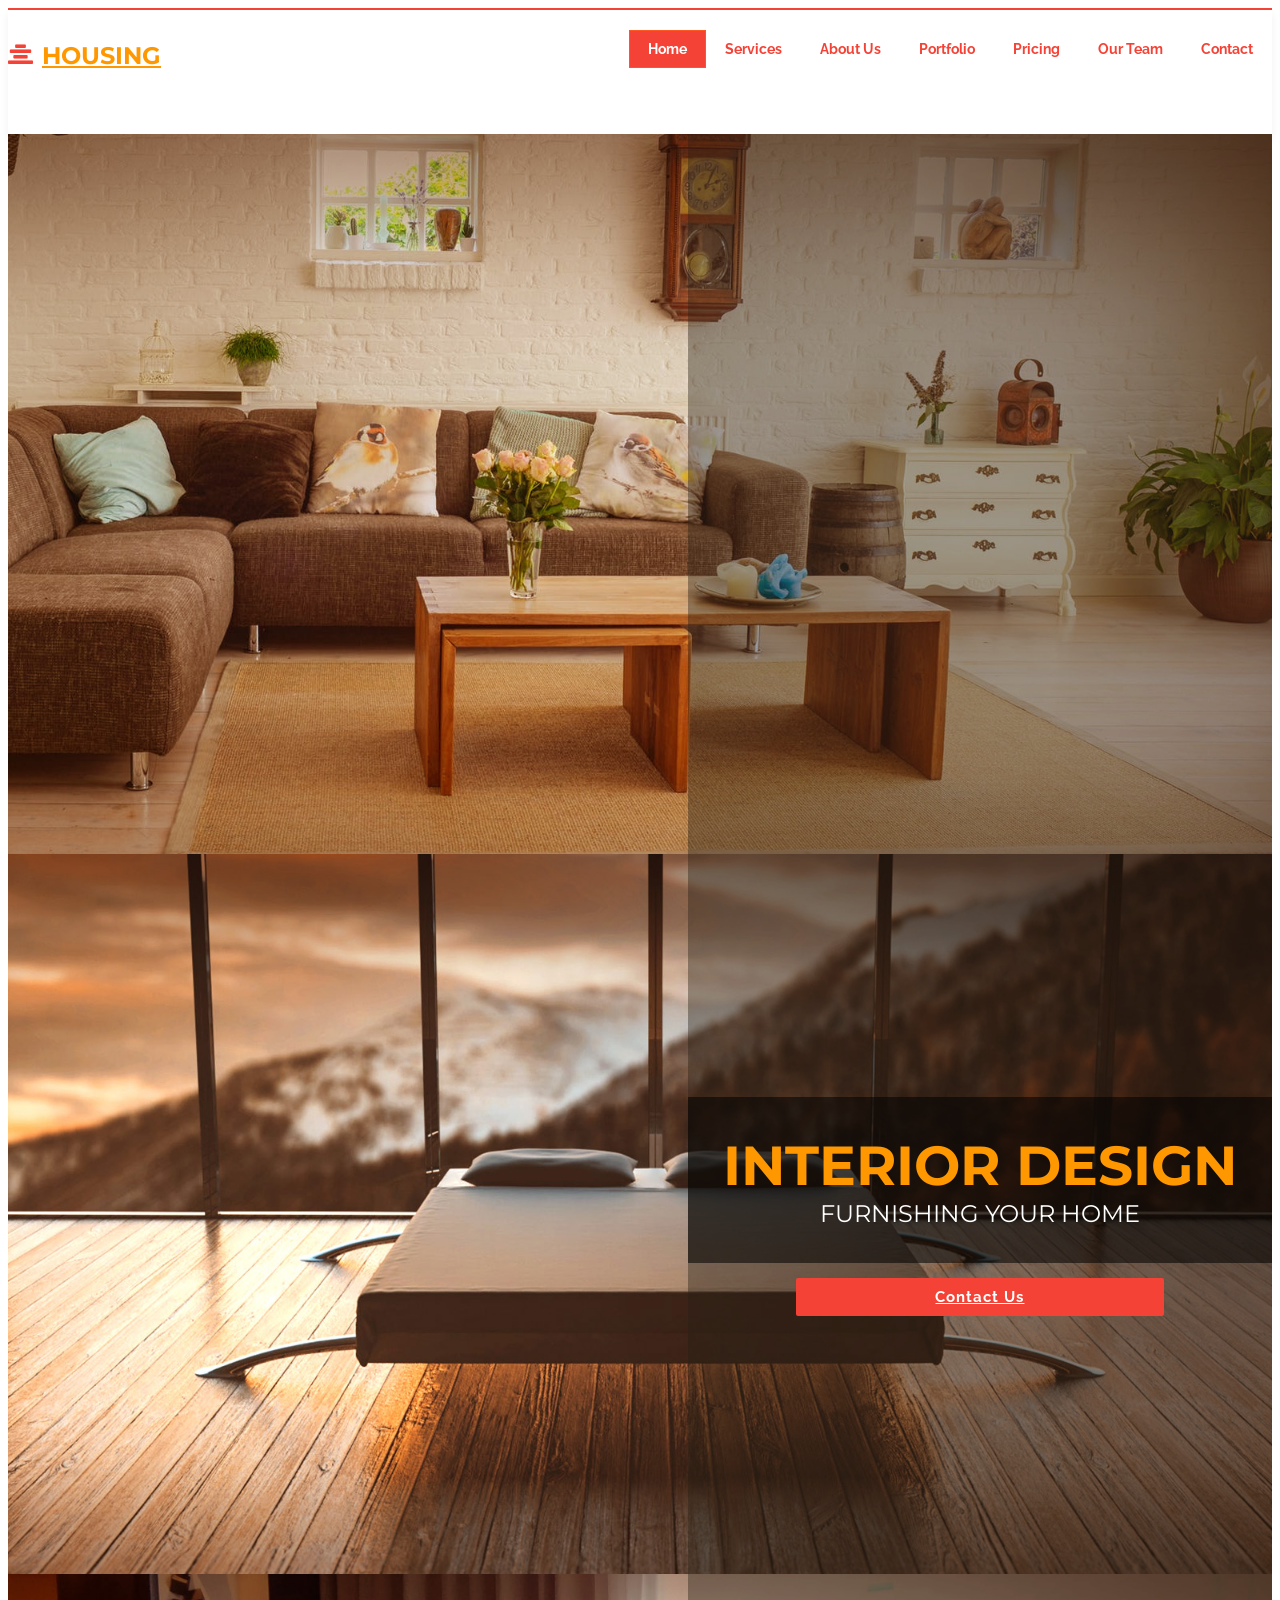
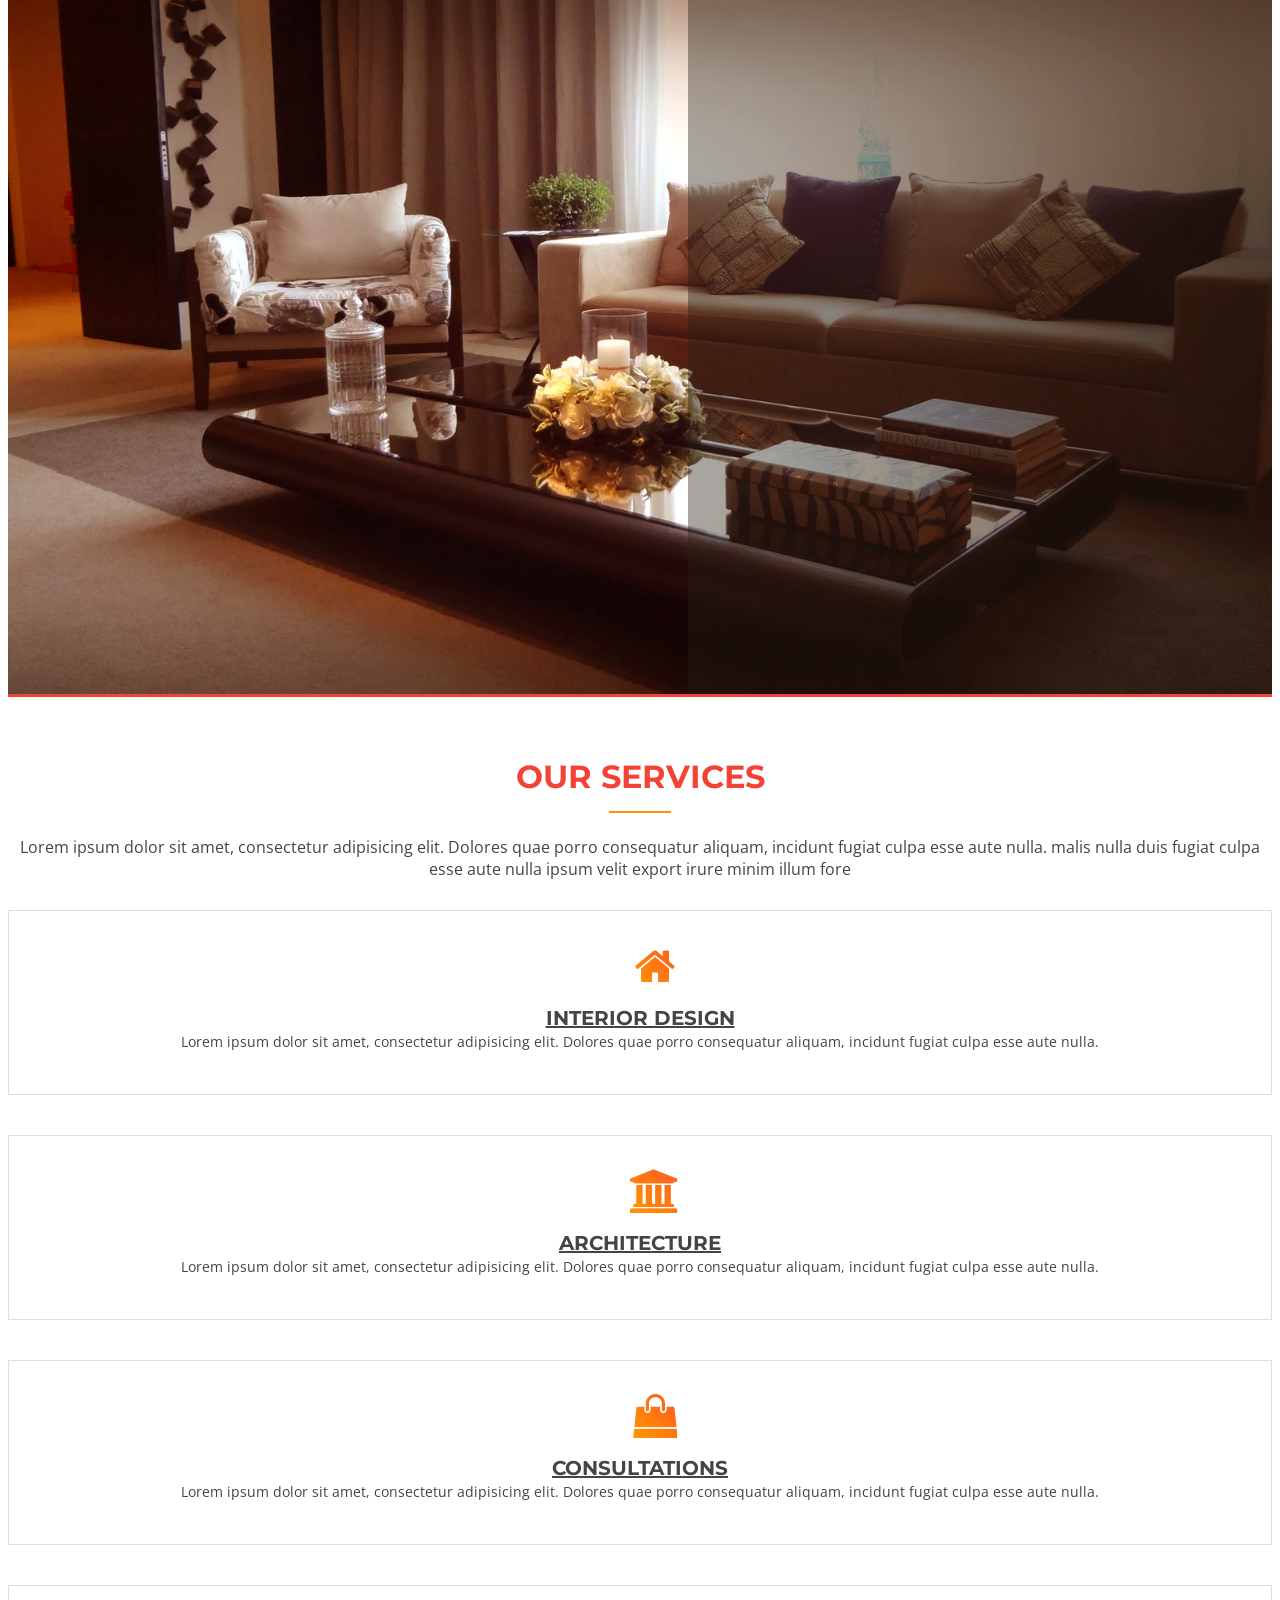
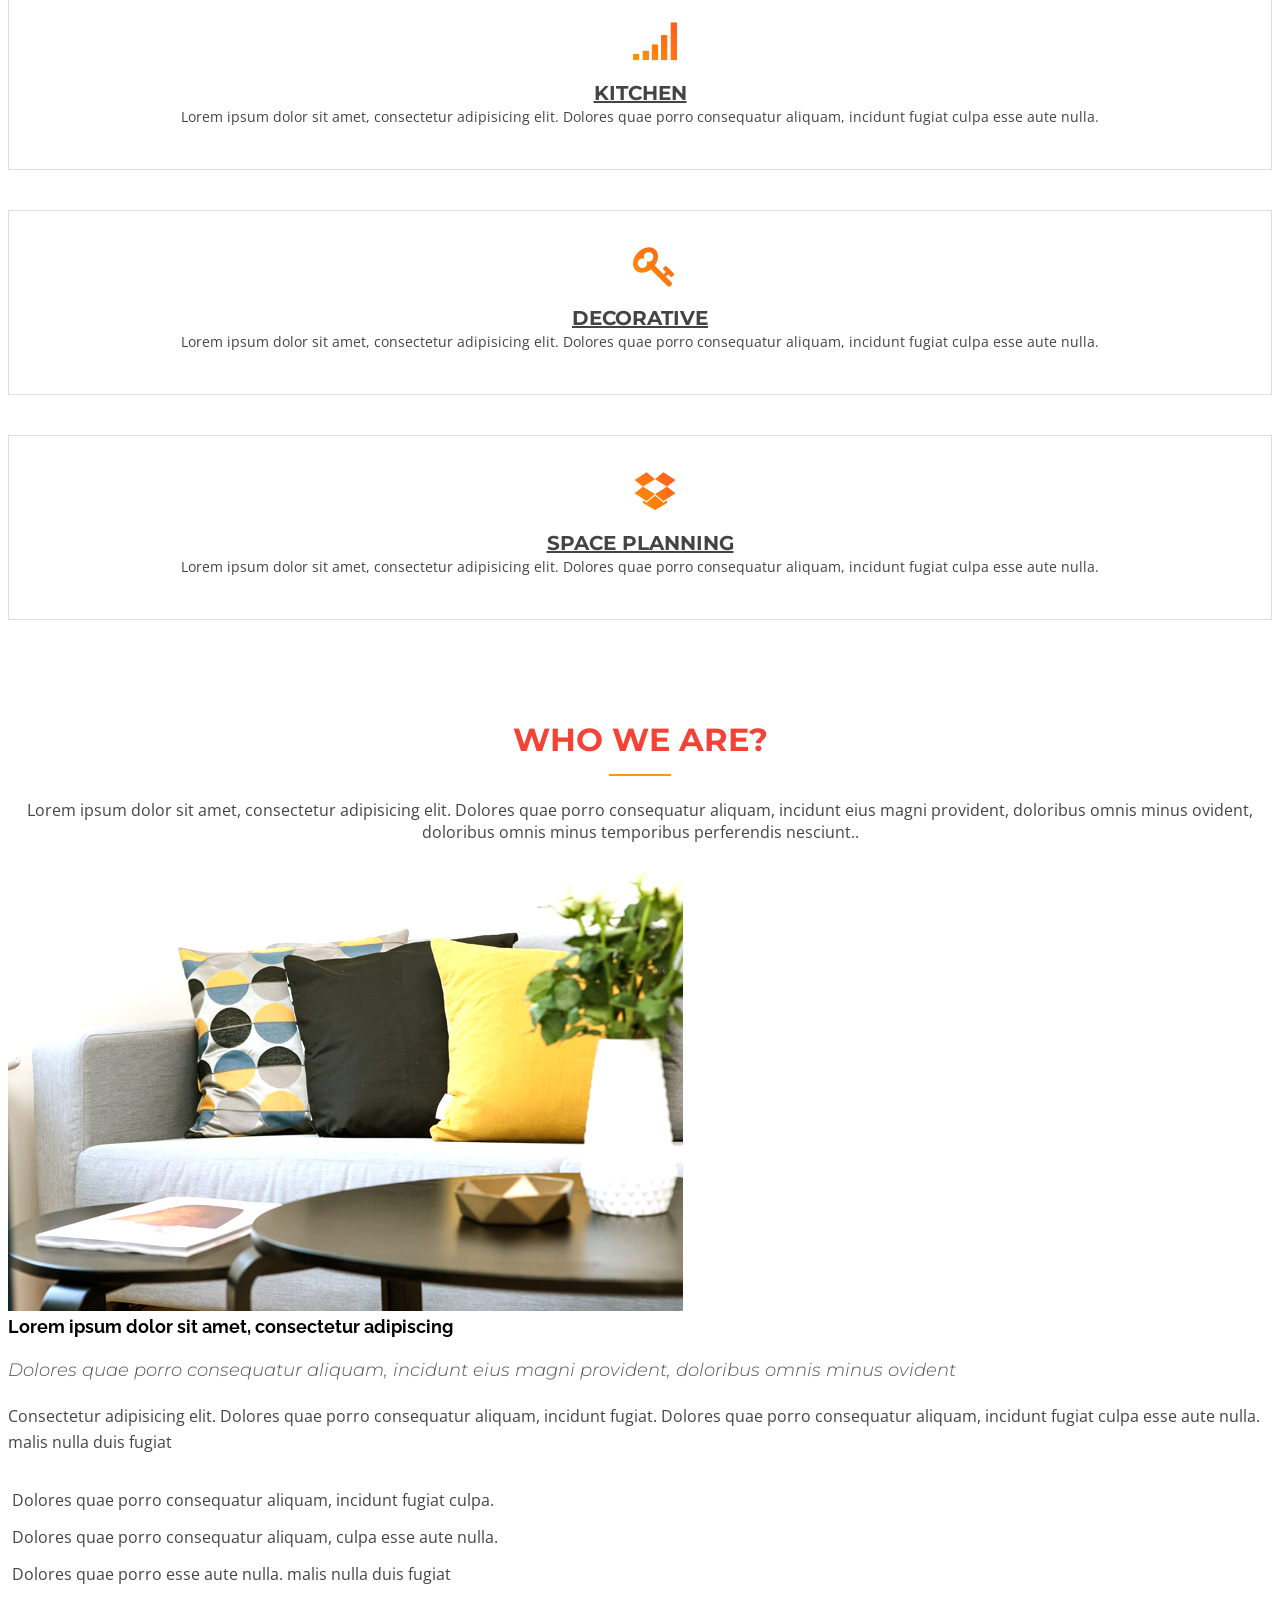
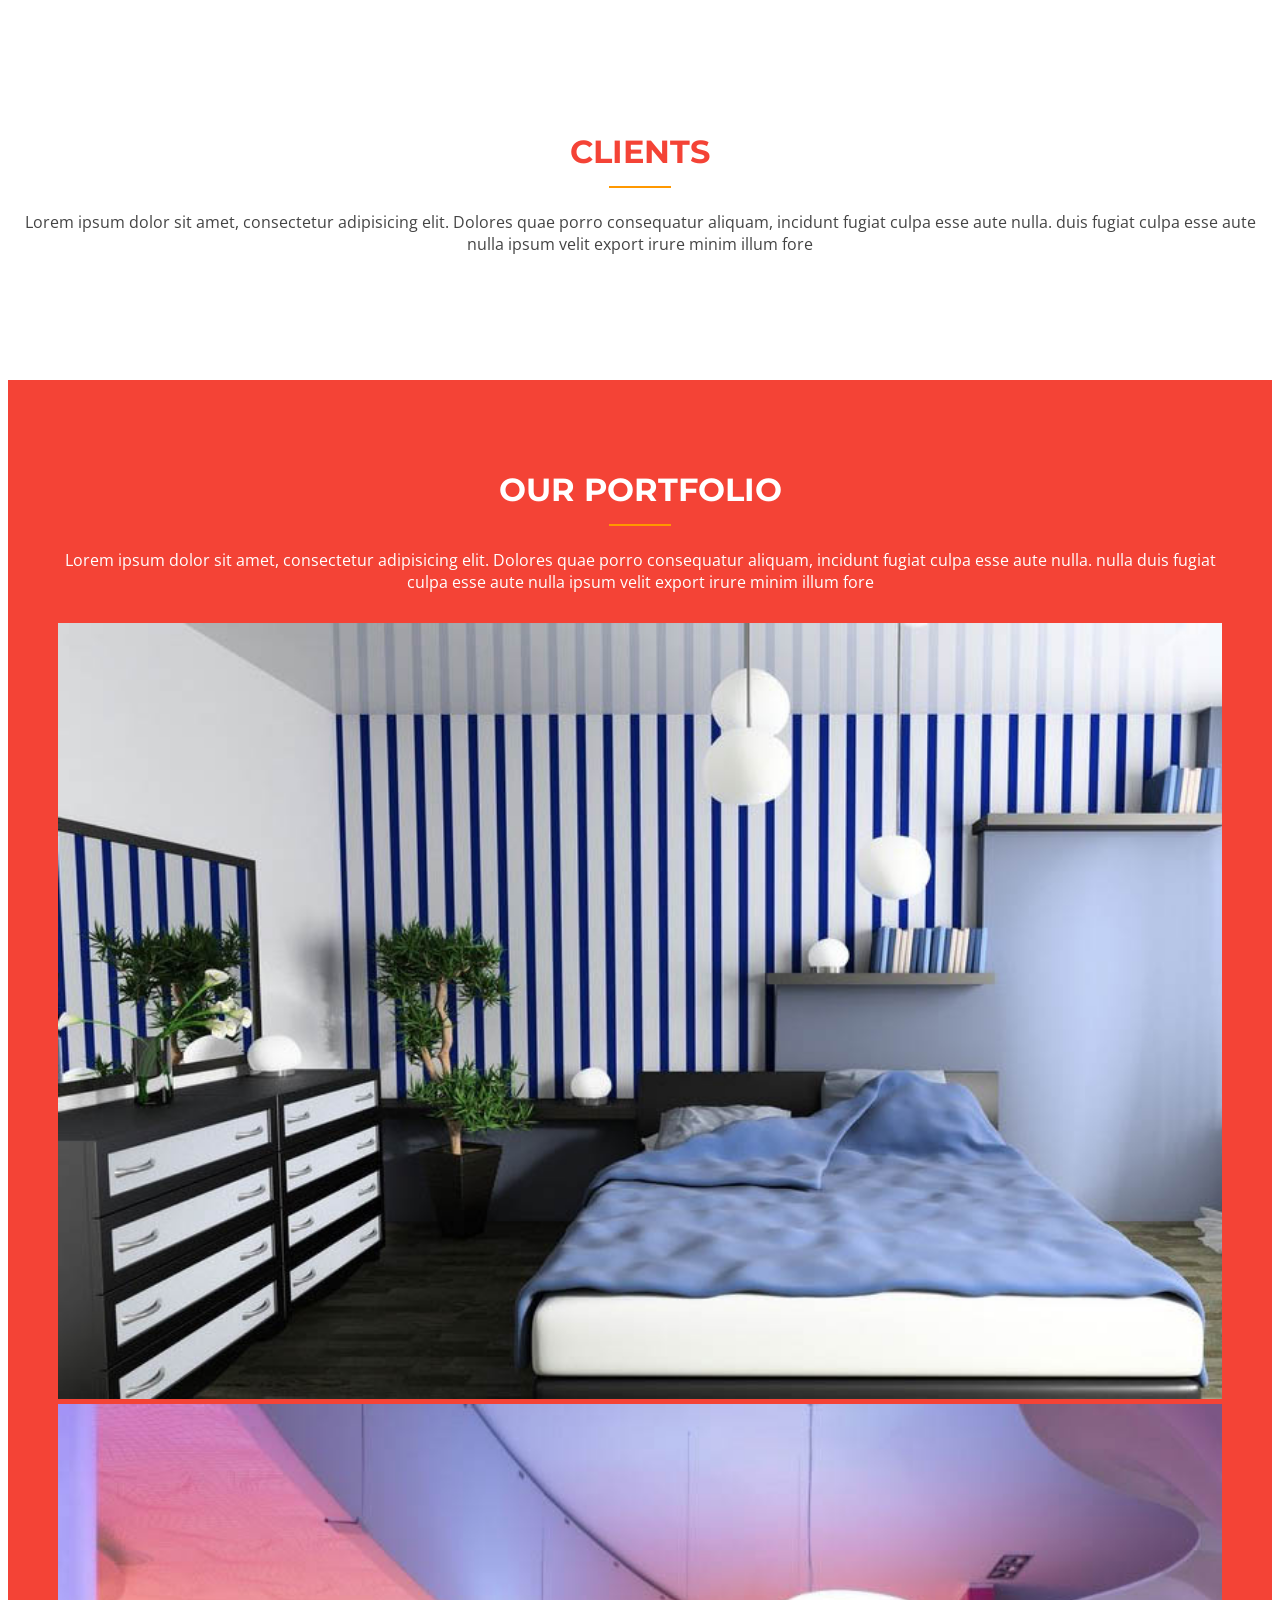
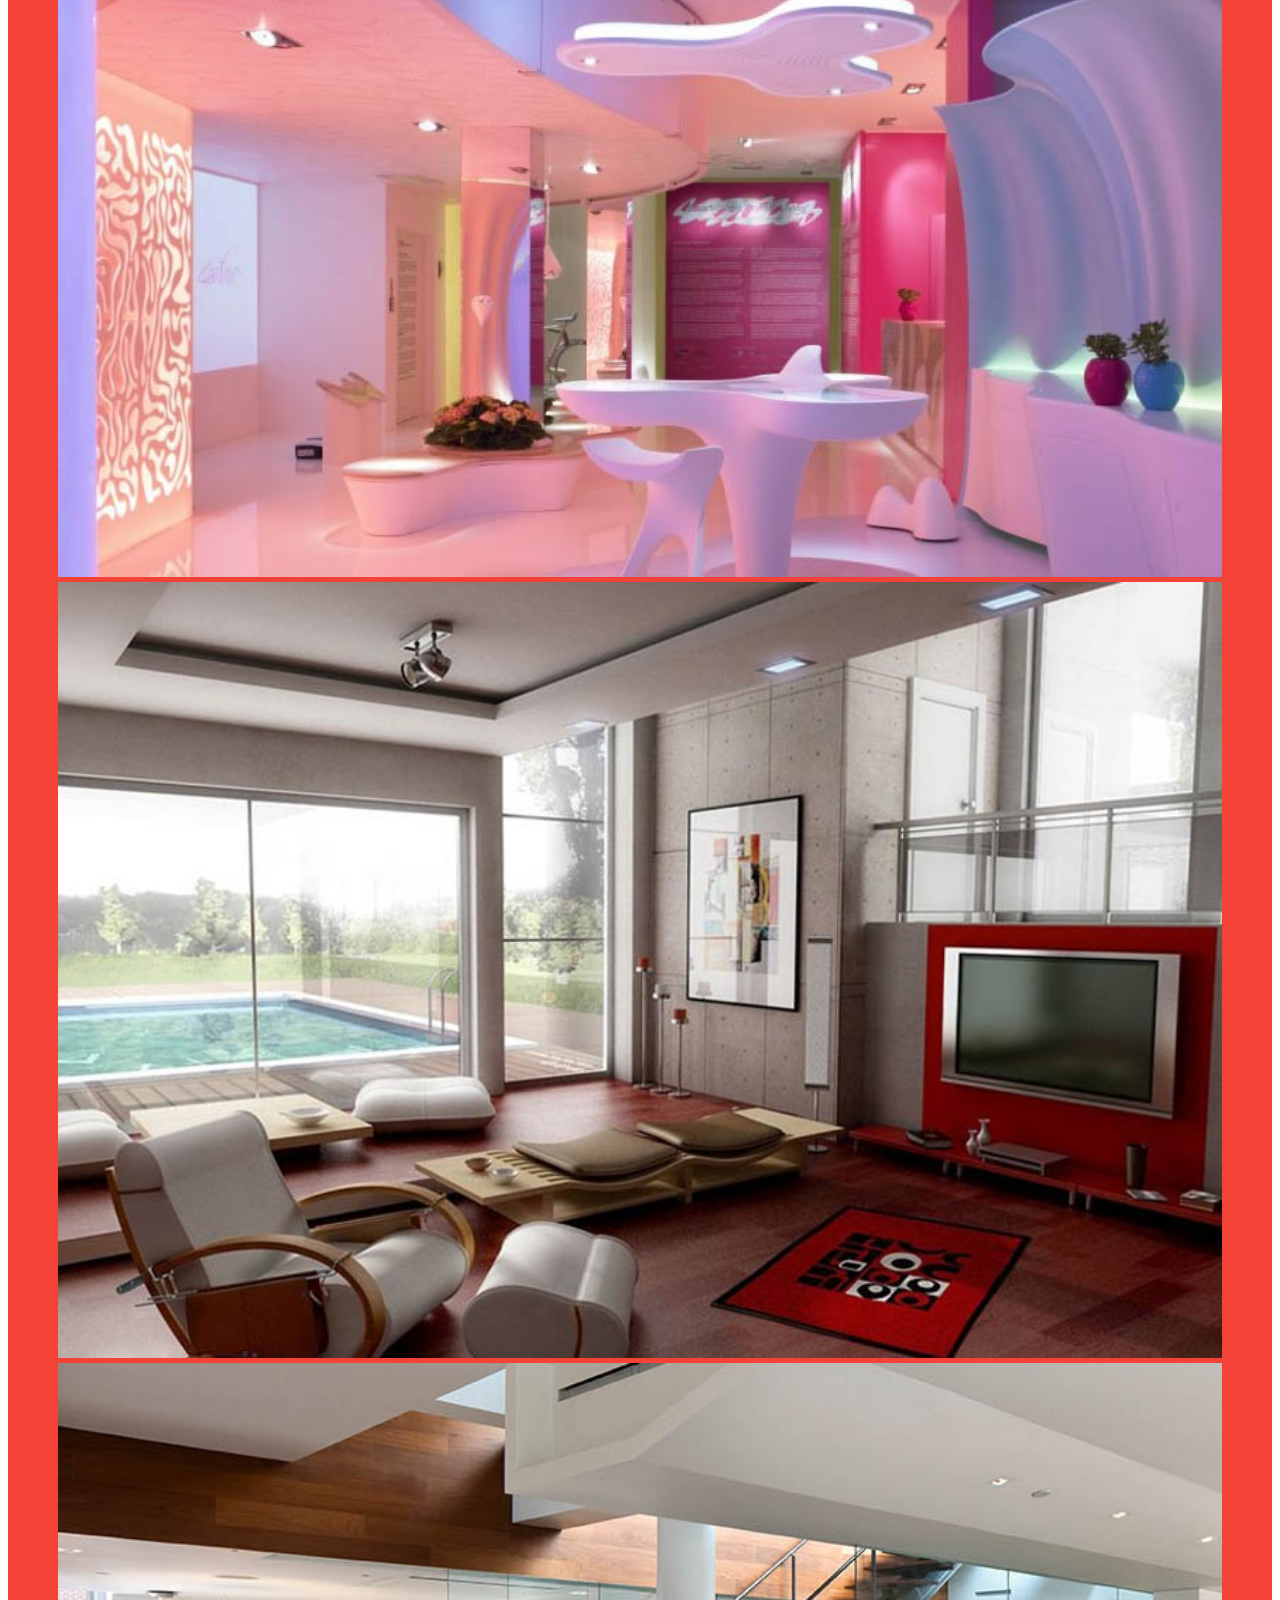
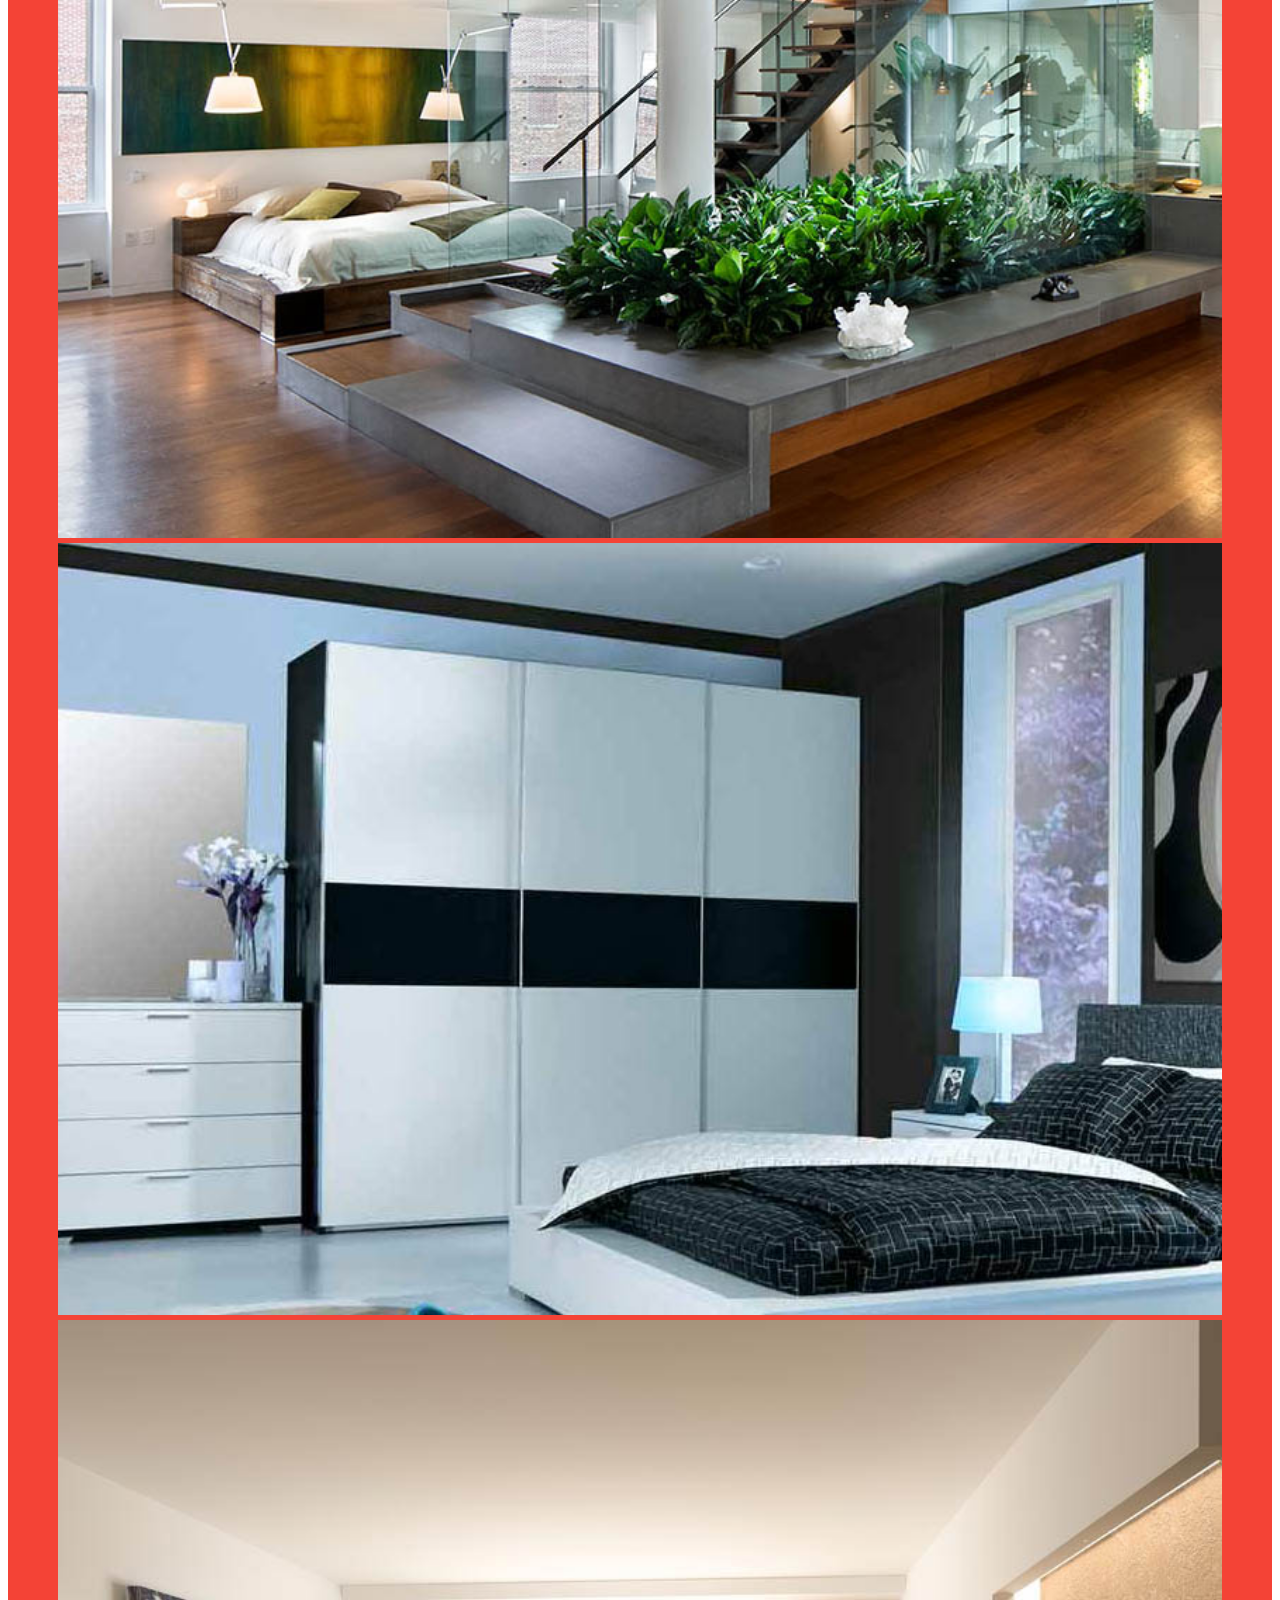
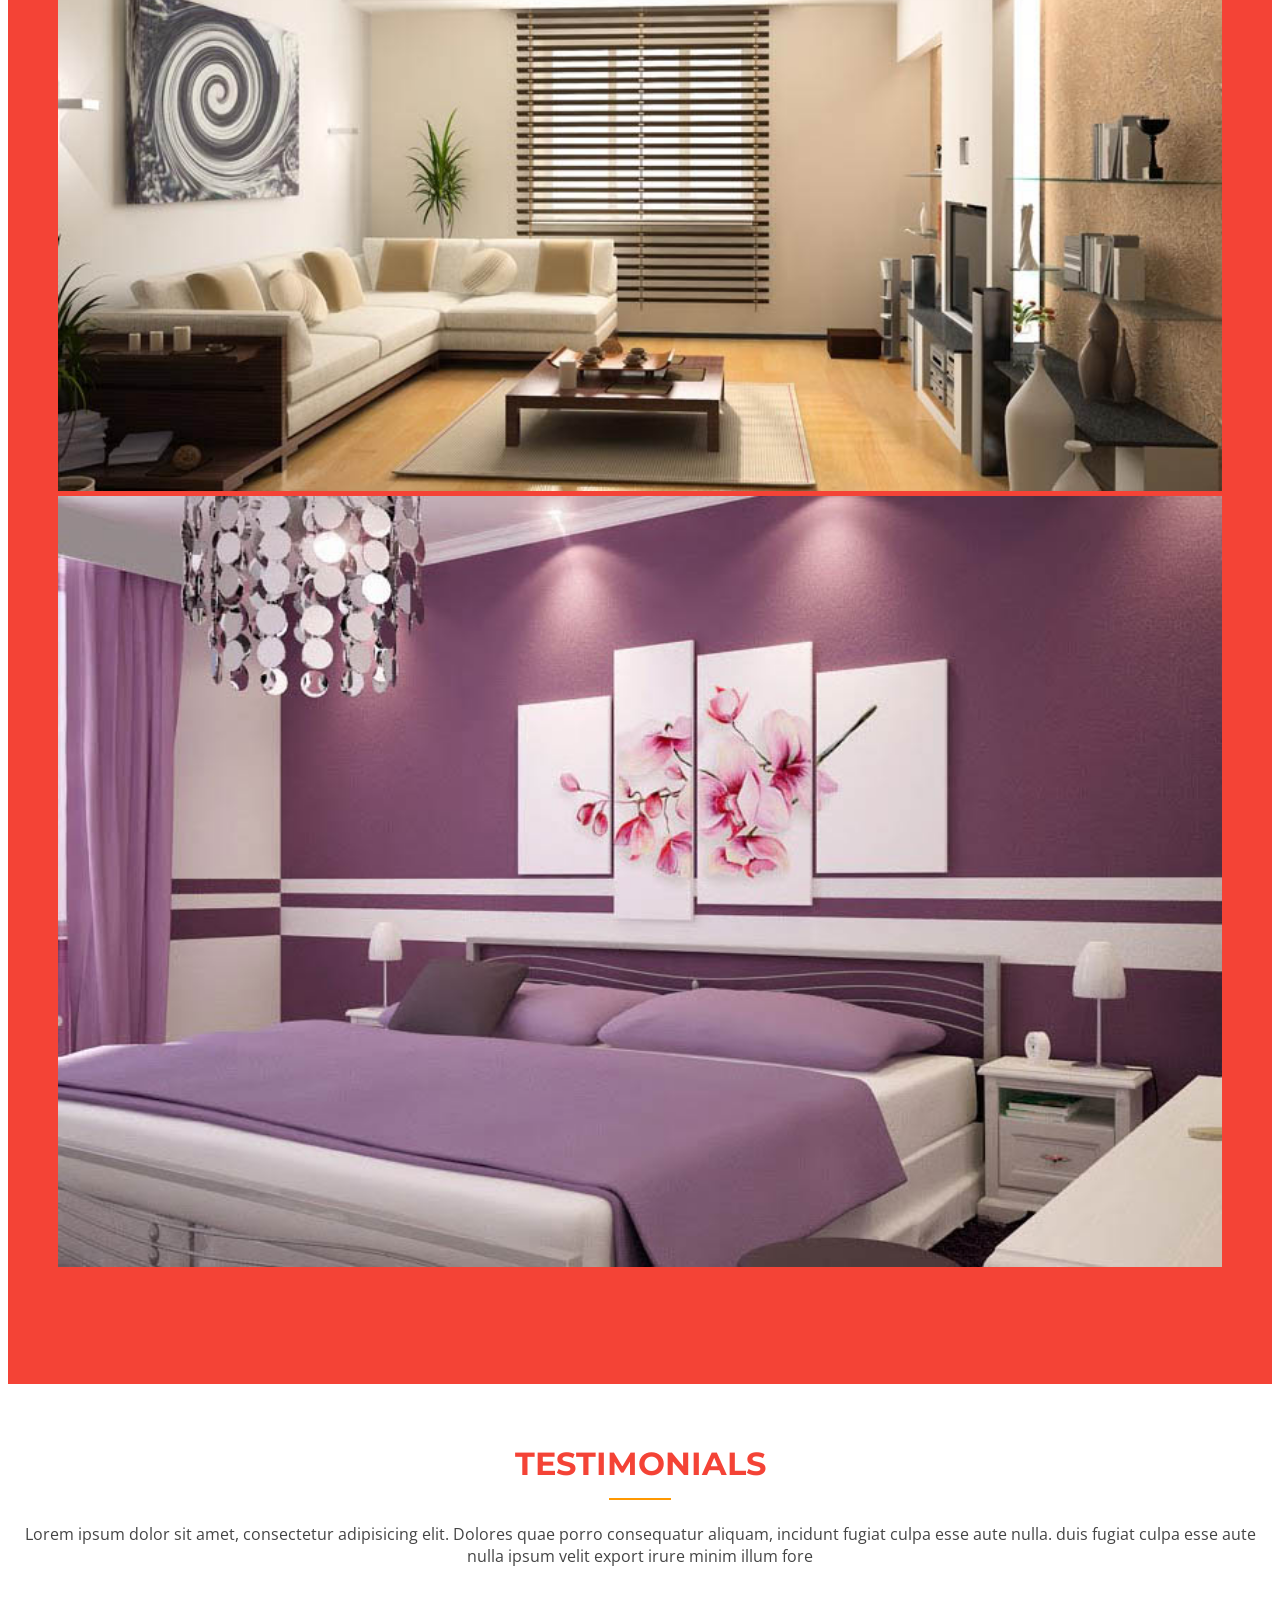
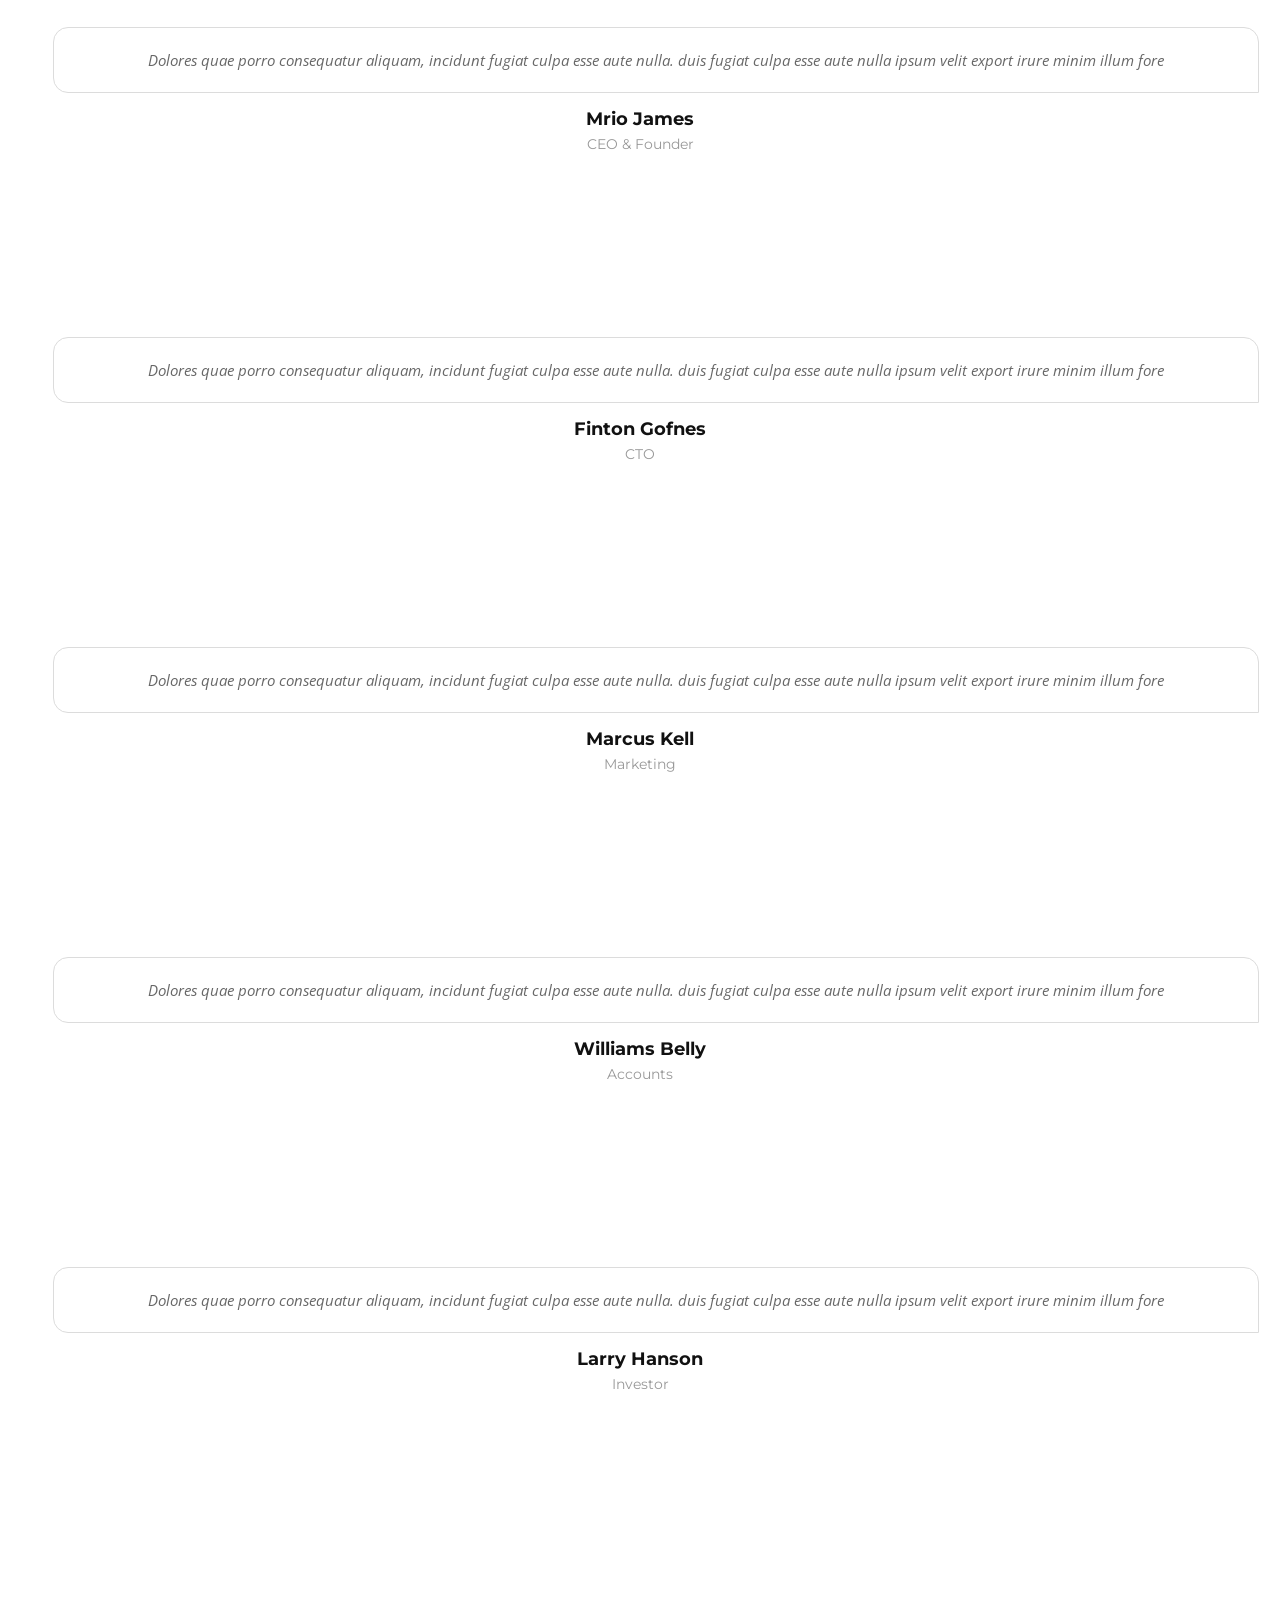
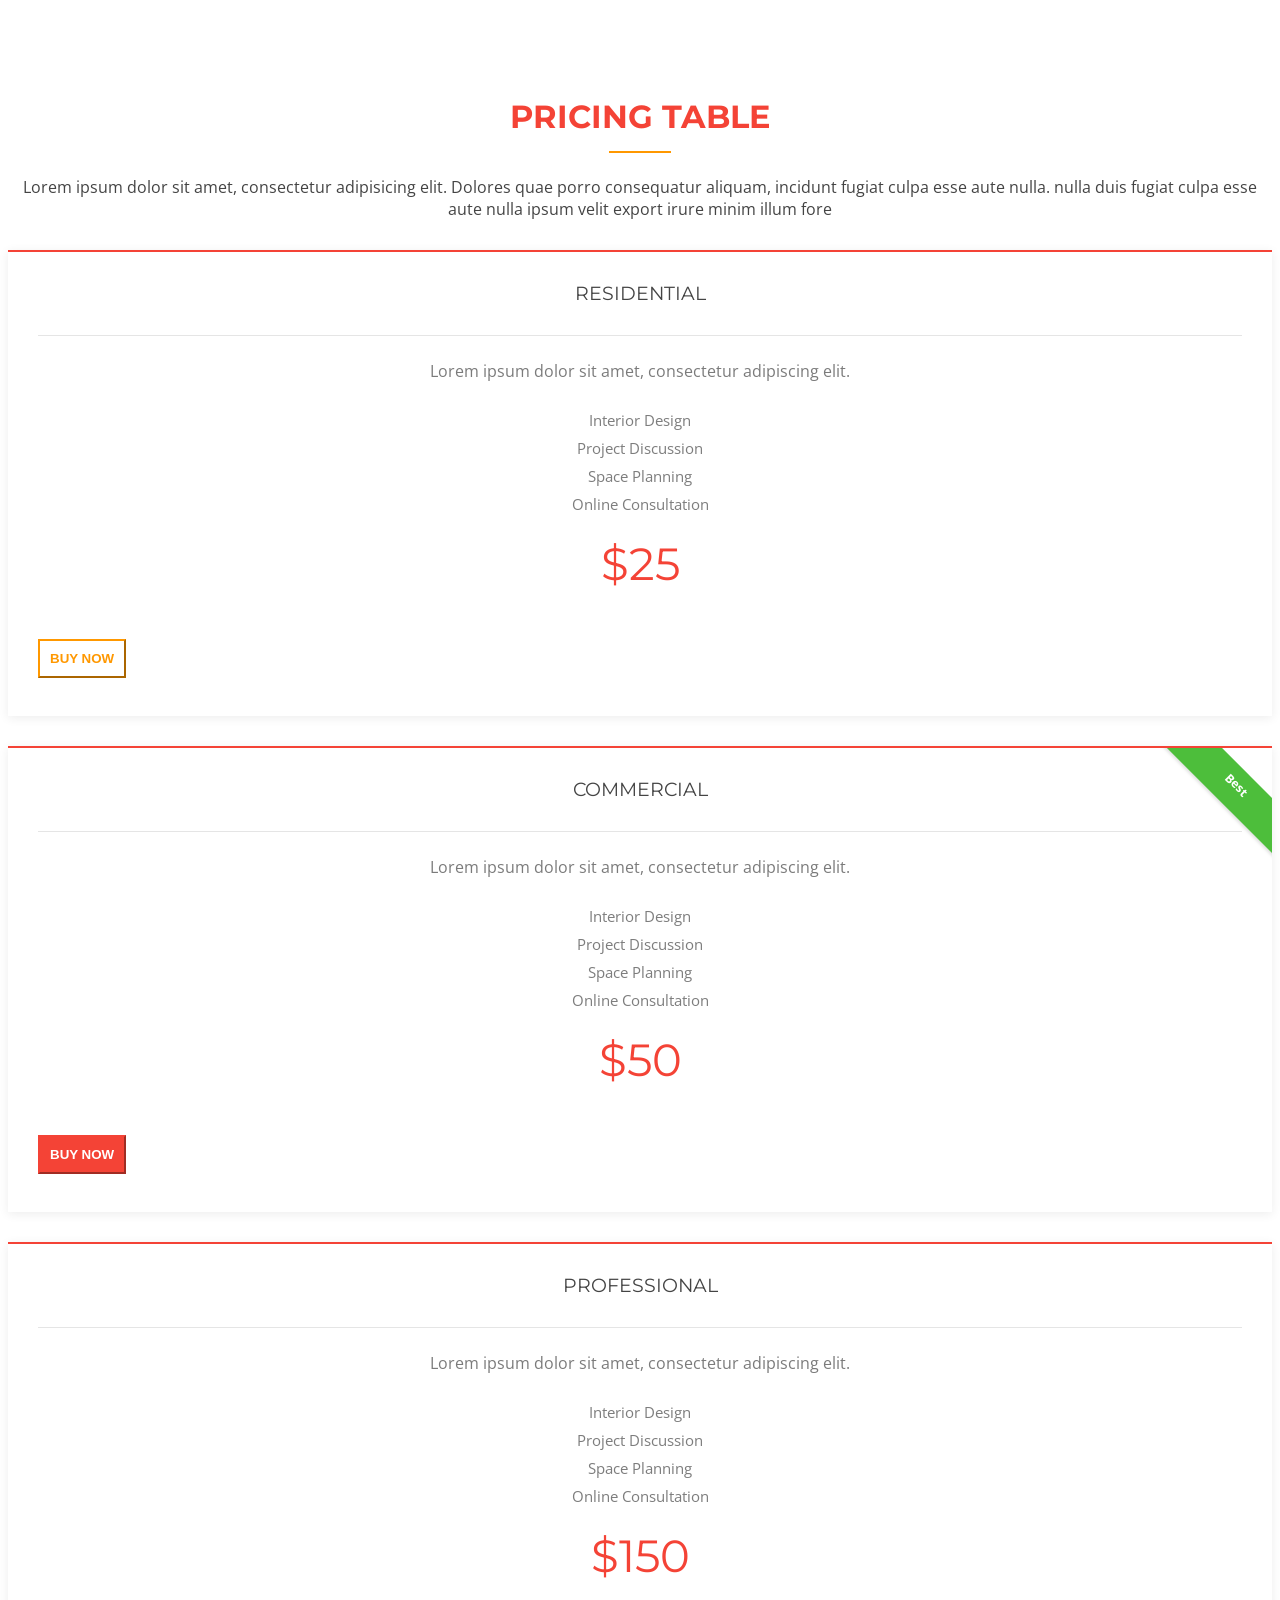
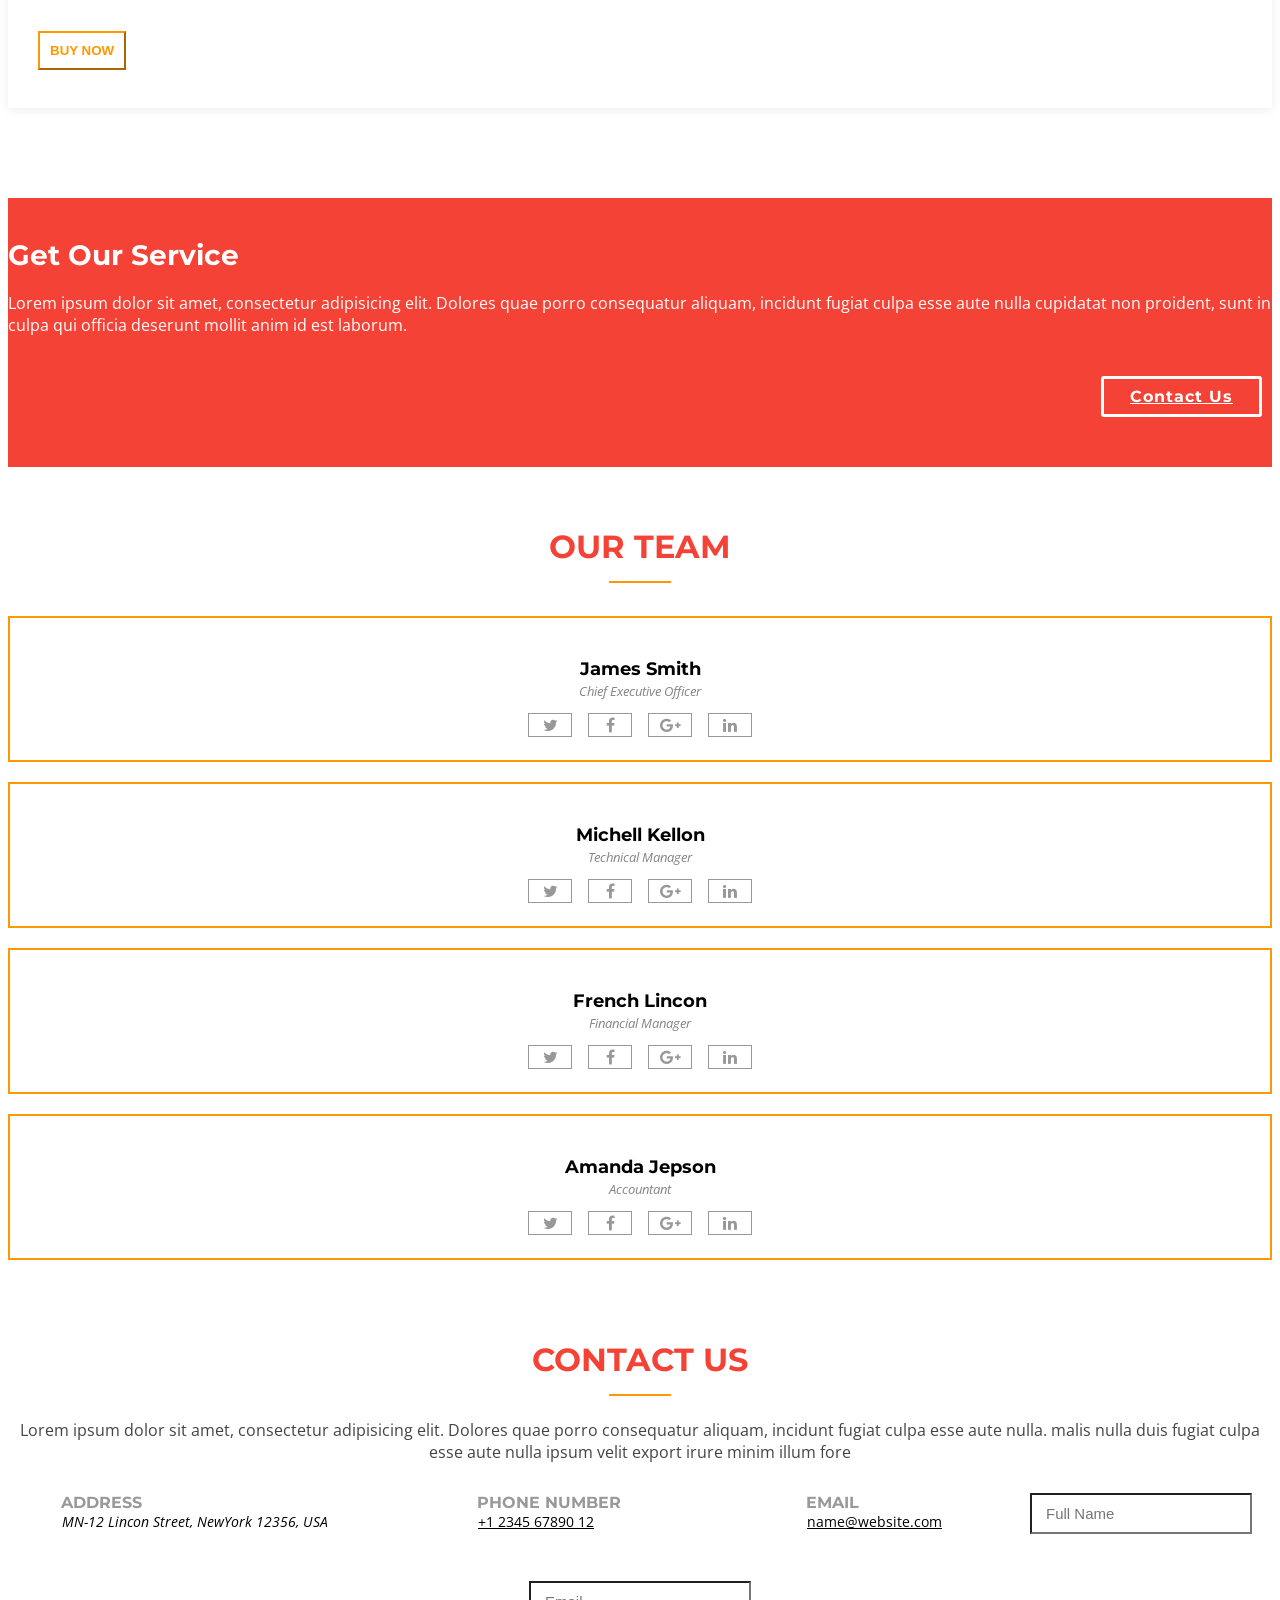
==== commit b7d106a4: "Housing" ====
--- a/index.html
+++ b/index.html
@@ -1,580 +1,666 @@
+<!-- =================================================
+Theme Name: Topper Bootstrap Theme 
+Author: WebThemez.com
+License: https://webthemez.com/license
+======================================================= -->
+  
 <!DOCTYPE html>
 <html lang="en">
-   <head>
-      <!-- basic -->
-      <meta charset="utf-8">
-      <meta http-equiv="X-UA-Compatible" content="IE=edge">
-      <meta name="viewport" content="width=device-width, initial-scale=1">
-      <!-- mobile metas -->
-      <meta name="viewport" content="width=device-width, initial-scale=1">
-      <meta name="viewport" content="initial-scale=1, maximum-scale=1">
-      <!-- site metas -->
-      <title>Built Better</title>
-      <meta name="keywords" content="">
-      <meta name="description" content="">
-      <meta name="author" content="">
-      <!-- bootstrap css -->
-      <link rel="stylesheet" type="text/css" href="css/bootstrap.min.css">
-      <!-- style css -->
-      <link rel="stylesheet" type="text/css" href="css/style.css">
-      <!-- Responsive-->
-      <link rel="stylesheet" href="css/responsive.css">
-      <!-- fevicon -->
-      <link rel="icon" href="images/fevicon.png" type="image/gif" />
-      <!-- Scrollbar Custom CSS -->
-      <link rel="stylesheet" href="css/jquery.mCustomScrollbar.min.css">
-      <!-- Tweaks for older IEs-->
-      <link rel="stylesheet" href="https://netdna.bootstrapcdn.com/font-awesome/4.0.3/css/font-awesome.css">
-      <!-- owl stylesheets --> 
-      <link rel="stylesheet" href="css/owl.carousel.min.css">
-      <link rel="stylesheet" href="css/owl.theme.default.min.css">
-      <link rel="stylesheet" href="https://cdnjs.cloudflare.com/ajax/libs/fancybox/2.1.5/jquery.fancybox.min.css" media="screen">
-   </head>
-   <body>
-      <!-- header section start -->
-      <div class="header_section">
-         <div class="container-fluid">
-            <nav class="navbar navbar-expand-lg navbar-light bg-light">
-               <div class="logo"><a href="index.html"><img src="images/logo.png"></a></div>
-               <button class="navbar-toggler" type="button" data-toggle="collapse" data-target="#navbarSupportedContent" aria-controls="navbarSupportedContent" aria-expanded="false" aria-label="Toggle navigation">
-               <span class="navbar-toggler-icon"></span>
-               </button>
-               <div class="collapse navbar-collapse" id="navbarSupportedContent">
-                  <ul class="navbar-nav mr-auto">
-                     <li class="nav-item">
-                        <a class="nav-link" href="index.html">Home</a>
-                     </li>
-                     <li class="nav-item">
-                        <a class="nav-link" href="services.html">services</a>
-                     </li>
-                     <li class="nav-item">
-                        <a class="nav-link" href="about.html">About</a>
-                     </li>
-                     <li class="nav-item">
-                        <a class="nav-link" href="shop.html">Shop</a>
-                     </li>
-                     <li class="nav-item">
-                        <a class="nav-link" href="contact.html">Contact</a>
-                     </li>
-                  </ul>
-                  <form class="form-inline my-2 my-lg-0">
-                     <h1 class="call_text">Call Us : +01 1234567890</h1>
-                  </form>
-                  <div class="search_icon">
-                     <ul>
-                        <li><a href="#"><img src="images/search-icon.png"></a></li>
-                        <li><a href="#">LOGIN</a></li>
-                     </ul>
-                  </div>
-               </div>
-            </nav>
-         </div>
-      </div>
-      <!-- header section end -->
-      <!-- banner section start -->
-      <div class="banner_section layout_padding">
-         <div class="container">
-            <div id="costum_slider" class="carousel slide" data-ride="carousel">
-               <div class="carousel-inner">
-                  <div class="carousel-item active">
-                     <h1 class="furniture_text">FURNITURE</h1>
-                     <p class="there_text">There are many variations of passages of Lorem Ipsum available, but the majority have suffered alteration in some fo</p>
-                     <div class="contact_bt_main">
-                        <div class="contact_bt"><a href="contact.html">Contact Us</a></div>
-                     </div>
-                  </div>
-                  <div class="carousel-item">
-                     <h1 class="furniture_text">FURNITURE</h1>
-                     <p class="there_text">There are many variations of passages of Lorem Ipsum available, but the majority have suffered alteration in some fo</p>
-                     <div class="contact_bt_main">
-                        <div class="contact_bt"><a href="contact.html">Contact Us</a></div>
-                     </div>
-                  </div>
-                  <div class="carousel-item">
-                     <h1 class="furniture_text">FURNITURE</h1>
-                     <p class="there_text">There are many variations of passages of Lorem Ipsum available, but the majority have suffered alteration in some fo</p>
-                     <div class="contact_bt_main">
-                        <div class="contact_bt"><a href="contact.html">Contact Us</a></div>
-                     </div>
-                  </div>
-               </div>
-               <a class="carousel-control-prev" href="#costum_slider" role="button" data-slide="prev">
-               <i class=""><img src="images/left-arrow.png"></i>
-               </a>
-               <a class="carousel-control-next" href="#costum_slider" role="button" data-slide="next">
-               <i class=""><img src="images/right-arrow.png"></i>
-               </a>
-            </div>
-         </div>
-      </div>
-      <!-- banner section end -->
-      <!-- services section start -->
-      <div class="services_section layout_padding">
-         <div class="container">
-            <h1 class="services_taital">our services</h1>
-            <p class="many_taital">There are many variations of passages of Lorem Ipsum </p>
-            <div class="services_section2 layout_padding">
-               <div class="row">
-                  <div class="col-lg-3 col-sm-6">
-                     <div class="icon_1"><img src="images/icon-1.png"></div>
-                     <h2 class="furnitures_text">Furnitures</h2>
-                     <p class="dummy_text">There are many variations of passages of Lorem Ipsum available, but the</p>
-                     <div class="read_bt_main">
-                        <div class="read_bt"><a href="#">Read More</a></div>
-                     </div>
-                  </div>
-                  <div class="col-lg-3 col-sm-6">
-                     <div class="icon_1"><img src="images/icon-2.png"></div>
-                     <h2 class="furnitures_text">office</h2>
-                     <p class="dummy_text">There are many variations of passages of Lorem Ipsum available, but the</p>
-                     <div class="read_bt_main">
-                        <div class="read_bt"><a href="#">Read More</a></div>
-                     </div>
-                  </div>
-                  <div class="col-lg-3 col-sm-6">
-                     <div class="icon_1"><img src="images/icon-3.png"></div>
-                     <h2 class="furnitures_text">Home</h2>
-                     <p class="dummy_text">There are many variations of passages of Lorem Ipsum available, but the</p>
-                     <div class="read_bt_main">
-                        <div class="read_bt"><a href="#">Read More</a></div>
-                     </div>
-                  </div>
-                  <div class="col-lg-3 col-sm-6">
-                     <div class="icon_1"><img src="images/icon-4.png"></div>
-                     <h2 class="furnitures_text">badroom</h2>
-                     <p class="dummy_text">There are many variations of passages of Lorem Ipsum available, but the</p>
-                     <div class="read_bt_main">
-                        <div class="read_bt"><a href="#">Read More</a></div>
-                     </div>
-                  </div>
-               </div>
-            </div>
-         </div>
-      </div>
-      <!-- services section end -->
-      <!-- about section start -->
-      <div class="about_section layout_padding">
-         <div class="container">
-            <div class="row">
-               <div class="col-md-6">
-                  <h1 class="about_text">About Us</h1>
-                  <p class="lorem_text">There are many variations of passages of Lorem Ipsum available, but the majority have suffered alteration in some form, by injected humour, or randomised words which don't look even slightly believableThere are many variations of passages of Lorem Ipsum available, but the majority have able</p>
-                  <div class="read_bt1"><a href="#">Read More</a></div>
-               </div>
-               <div class="col-md-6">
-                  <div class="image_1"><img src="images/img-1.png"></div>
-               </div>
-            </div>
-         </div>
-      </div>
-      <!-- about section end -->
-      <!-- furnitures section start -->
-      <div class="furnitures_section layout_padding">
-         <div class="container">
-            <h1 class="our_text">OUR furnitures</h1>
-            <p class="ipsum_text">There are many variations of passages of Lorem Ipsum </p>
-            <div class="furnitures_section2 layout_padding">
-               <div class="row">
-                  <div class="col-md-6">
-                     <div class="container_main">
-                        <img src="images/img-2.png" alt="Avatar" class="image">
-                        <div class="overlay">
-                           <a href="#" class="icon" title="User Profile">
-                           <i class="fa fa-search"></i>
-                           </a>
-                        </div>
-                     </div>
-                     <h3 class="temper_text">Tempor incididunt ut labore et dolore</h3>
-                     <p class="dololr_text">Lorem ipsum dolor sit amet, consectetur adipiscing elit, sed do eiusmod tempor incididunt ut labore et dolore magna aliqua. Ut enim ad minim veniam, quis nostrud exercitation ullamco laboris nisi </p>
-                  </div>
-                  <div class="col-md-6">
-                     <div class="container_main">
-                        <img src="images/img-3.png" alt="Avatar" class="image">
-                        <div class="overlay">
-                           <a href="#" class="icon" title="User Profile">
-                           <i class="fa fa-search"></i>
-                           </a>
-                        </div>
-                     </div>
-                     <h3 class="temper_text">Tempor incididunt ut labore et dolore</h3>
-                     <p class="dololr_text">Lorem ipsum dolor sit amet, consectetur adipiscing elit, sed do eiusmod tempor incididunt ut labore et dolore magna aliqua. Ut enim ad minim veniam, quis nostrud exercitation ullamco laboris nisi </p>
-                  </div>
-               </div>
-            </div>
-         </div>
-      </div>
-      <!-- furnitures section end -->
-      <!-- who section start -->
-      <div class="who_section layout_padding">
-         <div class="container">
-            <h1 class="who_taital">who we are ?</h1>
-            <h4 class="designer_text">DESIGNERS & INNOVATORS</h4>
-            <p class="lorem_ipsum_text">Lorem ipsum dolor sit amet, consectetur adipiscing elit, sed do eiusmod tempor incididunt ut labore et dolore magna aliqua. Ut enim ad minim veniam, quis nostrud exercitation ullamco laboris nisi utLorem ipsum dolor sit amet, consectetur adipiscing elit, sed do eiusmod tempor incididunt ut labore et dolore magna aliqua. Ut enim ad minim veniam, quis nostrud exercitation ullamco laboris nisi ut</p>
-         </div>
-         <div class="get_bt_main">
-            <div class="get_bt"><a href="#">Get A Quote</a></div>
-         </div>
-      </div>
-      <!-- who section end -->
-      <!-- projects section start -->
-      <div class="projects_section layout_padding">
-         <div class="container">
-            <h1 class="our_text">Our projects</h1>
-            <p class="ipsum_text">Lorem ipsum dolor sit amet, consectetur adipiscing</p>
-            <div id="main_slider" class="carousel slide" data-ride="carousel">
-               <div class="carousel-inner">
-                  <div class="carousel-item active">
-                     <div class="projects_section2">
-                        <div class="container_main2">
-                           <div class="row">
-                              <div class="col-sm-4">
-                                 <div class="container_main1">
-                                    <img src="images/img-4.png" alt="Avatar" class="image" style="width:100%">
-                                    <h1 class="modern_text">Modern home designe</h1>
-                                    <div class="middle">
-                                       <div class="text">VIEW MORE</div>
-                                    </div>
-                                 </div>
-                              </div>
-                              <div class="col-sm-4">
-                                 <div class="container_main1">
-                                    <img src="images/img-5.png" alt="Avatar" class="image" style="width:100%">
-                                    <h1 class="modern_text">Modern home designe</h1>
-                                    <div class="middle">
-                                       <div class="text">VIEW MORE</div>
-                                    </div>
-                                 </div>
-                              </div>
-                              <div class="col-sm-4">
-                                 <div class="container_main1">
-                                    <img src="images/img-6.png" alt="Avatar" class="image" style="width:100%">
-                                    <h1 class="modern_text">Modern home designe</h1>
-                                    <div class="middle">
-                                       <div class="text">VIEW MORE</div>
-                                    </div>
-                                 </div>
-                              </div>
-                           </div>
-                        </div>
-                     </div>
-                  </div>
-                  <div class="carousel-item">
-                     <div class="projects_section2">
-                        <div class="container_main1">
-                           <div class="row">
-                              <div class="col-sm-4">
-                                 <div class="container_main1">
-                                    <img src="images/img-4.png" alt="Avatar" class="image" style="width:100%">
-                                    <h1 class="modern_text">Modern home designe</h1>
-                                    <div class="middle">
-                                       <div class="text">VIEW MORE</div>
-                                    </div>
-                                 </div>
-                              </div>
-                              <div class="col-sm-4">
-                                 <div class="container_main1">
-                                    <img src="images/img-5.png" alt="Avatar" class="image" style="width:100%">
-                                    <h1 class="modern_text">Modern home designe</h1>
-                                    <div class="middle">
-                                       <div class="text">VIEW MORE</div>
-                                    </div>
-                                 </div>
-                              </div>
-                              <div class="col-sm-4">
-                                 <div class="container_main1">
-                                    <img src="images/img-6.png" alt="Avatar" class="image" style="width:100%">
-                                    <h1 class="modern_text">Modern home designe</h1>
-                                    <div class="middle">
-                                       <div class="text">VIEW MORE</div>
-                                    </div>
-                                 </div>
-                              </div>
-                           </div>
-                        </div>
-                     </div>
-                  </div>
-                  <div class="carousel-item">
-                     <div class="projects_section2">
-                        <div class="container_main1">
-                           <div class="row">
-                              <div class="col-sm-4">
-                                 <div class="container_main1">
-                                    <img src="images/img-4.png" alt="Avatar" class="image" style="width:100%">
-                                    <h1 class="modern_text">Modern home designe</h1>
-                                    <div class="middle">
-                                       <div class="text">VIEW MORE</div>
-                                    </div>
-                                 </div>
-                              </div>
-                              <div class="col-sm-4">
-                                 <div class="container_main1">
-                                    <img src="images/img-5.png" alt="Avatar" class="image" style="width:100%">
-                                    <h1 class="modern_text">Modern home designe</h1>
-                                    <div class="middle">
-                                       <div class="text">VIEW MORE</div>
-                                    </div>
-                                 </div>
-                              </div>
-                              <div class="col-sm-4">
-                                 <div class="container_main1">
-                                    <img src="images/img-6.png" alt="Avatar" class="image" style="width:100%">
-                                    <h1 class="modern_text">Modern home designe</h1>
-                                    <div class="middle">
-                                       <div class="text">VIEW MORE</div>
-                                    </div>
-                                 </div>
-                              </div>
-                           </div>
-                        </div>
-                     </div>
-                  </div>
-               </div>
-               <a class="carousel-control-prev" href="#main_slider" role="button" data-slide="prev">
-               <i class="fa fa-angle-left"></i>
-               </a>
-               <a class="carousel-control-next" href="#main_slider" role="button" data-slide="next">
-               <i class="fa fa-angle-right"></i>
-               </a>
-            </div>
-         </div>
-      </div>
-      <!-- projects section end -->
-      <!-- client section start -->
-      <div class="clients_section layout_padding">
-         <div class="container">
-            <div id="carouselExampleIndicators" class="carousel slide" data-ride="carousel">
-               <ol class="carousel-indicators">
-                  <li data-target="#carouselExampleIndicators" data-slide-to="0" class="active"></li>
-                  <li data-target="#carouselExampleIndicators" data-slide-to="1"></li>
-                  <li data-target="#carouselExampleIndicators" data-slide-to="2"></li>
-                  <li data-target="#carouselExampleIndicators" data-slide-to="3"></li>
-               </ol>
-               <div class="carousel-inner">
-                  <div class="carousel-item active">
-                     <h1 class="client_text">what is says our clients</h1>
-                     <p class="ipsum_text">Lorem ipsum dolor sit amet, consectetur adipiscing</p>
-                     <div class="clients_section2 layout_padding">
-                        <div class="client_1">
-                           <div class="row">
-                              <div class="col-sm-3">
-                                 <div class="image_7"><img src="images/img-7.png"></div>
-                                 <div class="quote_icon"><img src="images/quote-icon.png"></div>
-                              </div>
-                              <div class="col-sm-9">
-                                 <h1 class="loksans_text">loksans</h1>
-                                 <p class="dolor_ipsum_text">ipsum dolor sit amet, consectetur adipiscing elit, sed  veniam, quis nostrud exercitation ullamco laboris nisi ut reprehenderit in voluptate velit</p>
-                              </div>
-                           </div>
-                        </div>
-                        <div class="client_2">
-                           <div class="row">
-                              <div class="col-sm-3">
-                                 <div class="image_7"><img src="images/img-8.png"></div>
-                                 <div class="quote_icon"><img src="images/quote-icon.png"></div>
-                              </div>
-                              <div class="col-sm-9">
-                                 <h1 class="loksans_text">loksans</h1>
-                                 <p class="dolor_ipsum_text">ipsum dolor sit amet, consectetur adipiscing elit, sed  veniam, quis nostrud exercitation ullamco laboris nisi ut reprehenderit in voluptate velit</p>
-                              </div>
-                           </div>
-                        </div>
-                     </div>
-                  </div>
-                  <div class="carousel-item">
-                     <h1 class="client_text">what is says our clients</h1>
-                     <p class="ipsum_text">Lorem ipsum dolor sit amet, consectetur adipiscing</p>
-                     <div class="clients_section2 layout_padding">
-                        <div class="client_1">
-                           <div class="row">
-                              <div class="col-sm-3">
-                                 <div class="image_7"><img src="images/img-7.png"></div>
-                                 <div class="quote_icon"><img src="images/quote-icon.png"></div>
-                              </div>
-                              <div class="col-sm-9">
-                                 <h1 class="loksans_text">loksans</h1>
-                                 <p class="dolor_ipsum_text">ipsum dolor sit amet, consectetur adipiscing elit, sed  veniam, quis nostrud exercitation ullamco laboris nisi ut reprehenderit in voluptate velit</p>
-                              </div>
-                           </div>
-                        </div>
-                        <div class="client_2">
-                           <div class="row">
-                              <div class="col-sm-3">
-                                 <div class="image_7"><img src="images/img-8.png"></div>
-                                 <div class="quote_icon"><img src="images/quote-icon.png"></div>
-                              </div>
-                              <div class="col-sm-9">
-                                 <h1 class="loksans_text">loksans</h1>
-                                 <p class="dolor_ipsum_text">ipsum dolor sit amet, consectetur adipiscing elit, sed  veniam, quis nostrud exercitation ullamco laboris nisi ut reprehenderit in voluptate velit</p>
-                              </div>
-                           </div>
-                        </div>
-                     </div>
-                  </div>
-                  <div class="carousel-item">
-                     <h1 class="client_text">what is says our clients</h1>
-                     <p class="ipsum_text">Lorem ipsum dolor sit amet, consectetur adipiscing</p>
-                     <div class="clients_section2 layout_padding">
-                        <div class="client_1">
-                           <div class="row">
-                              <div class="col-sm-3">
-                                 <div class="image_7"><img src="images/img-7.png"></div>
-                                 <div class="quote_icon"><img src="images/quote-icon.png"></div>
-                              </div>
-                              <div class="col-sm-9">
-                                 <h1 class="loksans_text">loksans</h1>
-                                 <p class="dolor_ipsum_text">ipsum dolor sit amet, consectetur adipiscing elit, sed  veniam, quis nostrud exercitation ullamco laboris nisi ut reprehenderit in voluptate velit</p>
-                              </div>
-                           </div>
-                        </div>
-                        <div class="client_2">
-                           <div class="row">
-                              <div class="col-sm-3">
-                                 <div class="image_7"><img src="images/img-8.png"></div>
-                                 <div class="quote_icon"><img src="images/quote-icon.png"></div>
-                              </div>
-                              <div class="col-sm-9">
-                                 <h1 class="loksans_text">loksans</h1>
-                                 <p class="dolor_ipsum_text">ipsum dolor sit amet, consectetur adipiscing elit, sed  veniam, quis nostrud exercitation ullamco laboris nisi ut reprehenderit in voluptate velit</p>
-                              </div>
-                           </div>
-                        </div>
-                     </div>
-                  </div>
-                  <div class="carousel-item">
-                     <h1 class="client_text">what is says our clients</h1>
-                     <p class="ipsum_text">Lorem ipsum dolor sit amet, consectetur adipiscing</p>
-                     <div class="clients_section2 layout_padding">
-                        <div class="client_1">
-                           <div class="row">
-                              <div class="col-sm-3">
-                                 <div class="image_7"><img src="images/img-7.png"></div>
-                                 <div class="quote_icon"><img src="images/quote-icon.png"></div>
-                              </div>
-                              <div class="col-sm-9">
-                                 <h1 class="loksans_text">loksans</h1>
-                                 <p class="dolor_ipsum_text">ipsum dolor sit amet, consectetur adipiscing elit, sed  veniam, quis nostrud exercitation ullamco laboris nisi ut reprehenderit in voluptate velit</p>
-                              </div>
-                           </div>
-                        </div>
-                        <div class="client_2">
-                           <div class="row">
-                              <div class="col-sm-3">
-                                 <div class="image_7"><img src="images/img-8.png"></div>
-                                 <div class="quote_icon"><img src="images/quote-icon.png"></div>
-                              </div>
-                              <div class="col-sm-9">
-                                 <h1 class="loksans_text">loksans</h1>
-                                 <p class="dolor_ipsum_text">ipsum dolor sit amet, consectetur adipiscing elit, sed  veniam, quis nostrud exercitation ullamco laboris nisi ut reprehenderit in voluptate velit</p>
-                              </div>
-                           </div>
-                        </div>
-                     </div>
-                  </div>
-               </div>
-            </div>
-         </div>
-      </div>
-      <!-- client section end -->
-      <!-- contact section start -->
-      <div class="contact_section layout_padding">
-         <div class="container">
-            <div class="row">
-               <div class="col-md-6">
-                  <h1 class="contact_text">CONTACT US</h1>
-                  <div class="mail_sectin">
-                     <input type="text" class="email-bt" placeholder="Name" name="Name">
-                     <input type="text" class="email-bt" placeholder="Email" name="Name">
-                     <input type="text" class="email-bt" placeholder="Phone Number" name="Name">
-                     <textarea class="massage-bt" placeholder="Massage" rows="5" id="comment" name="Massage"></textarea>
-                     <div class="send_bt"><a href="#">SEND</a></div>
-                  </div>
-               </div>
-               <div class="col-md-6">
-                  <div class="image_9"><img src="images/img-9.png"></div>
-               </div>
-            </div>
-         </div>
-      </div>
-      <!-- contact section end -->
-      <!-- footer section start -->
-      <div class="footer_section layout_padding">
-         <div class="container">
-            <div class="row">
-               <div class="col-lg-3 col-sm-6">
-                  <div class="fooer_logo"><img src="images/footer-logo.png"></div>
-                  <p class="footer_lorem_text">There are many variat
-                     ions of passages of L
-                     orem Ipsum available
-                     , but the majority h
-                     ave suffered altera
-                     tion in some form, by 
-                  </p>
-               </div>
-               <div class="col-lg-3 col-sm-6">
-                  <h1 class="customer_text">LET US HELP YOU</h1>
-                  <p class="footer_lorem_text">There are many variat
-                     ions of passages of L
-                     orem Ipsum available
-                     , but the majority h
-                     ave suffered altera
-                     tion in some form, by 
-                  </p>
-               </div>
-               <div class="col-lg-3 col-sm-6">
-                  <h1 class="customer_text">INFORMATION</h1>
-                  <p class="footer_lorem_text1">About Us<br>
-                     Careers<br>
-                     Sell on shopee<br>
-                     Press & News<br>
-                     Competitions<br>
-                     Terms & Conditions
-                  </p>
-               </div>
-               <div class="col-lg-3 col-sm-6">
-                  <h1 class="customer_text">OUR Design</h1>
-                  <p class="footer_lorem_text">There are many variat
-                     ions of passages of L
-                     orem Ipsum available
-                     , but the majority h
-                     ave suffered altera
-                     tion in some form, by 
-                  </p>
-               </div>
-            </div>
-            <div class="input-group mb-3">
-               <input type="text" class="form-control" placeholder="Enter your email" aria-label="Enter your email" aria-describedby="basic-addon2">
-               <div class="input-group-append">
-                  <span class="input-group-text" id="basic-addon2"><a href="#">Subscribe</a></span>
-               </div>
-            </div>
-         </div>
-      </div>
-      <!--  footer section end -->
-      <!-- copyright section start -->
-      <div class="copyright_section">
-      <div class="container">
-         <div class="social_icon">
+<head>
+  <meta charset="utf-8">
+  <title>Housing Interior Design Bootstrap 4 Website Template</title>
+  <meta content="width=device-width, initial-scale=1.0" name="viewport">
+  <meta content="" name="keywords">
+  <meta content="" name="description">
+  <meta content="Author" name="WebThemez">
+  <!-- Favicons -->
+  <link href="img/favicon.png" rel="icon">
+  <link href="img/apple-touch-icon.png" rel="apple-touch-icon">
+
+  <!-- Google Fonts -->
+  <link href="https://fonts.googleapis.com/css?family=Open+Sans:300,300i,400,400i,700,700i|Raleway:300,400,500,700,800|Montserrat:300,400,700" rel="stylesheet">
+
+  <!-- Bootstrap CSS File -->
+  <link href="lib/bootstrap/css/bootstrap.min.css" rel="stylesheet">
+
+  <!-- Libraries CSS Files -->
+  <link href="lib/font-awesome/css/font-awesome.min.css" rel="stylesheet">
+  <link href="lib/animate/animate.min.css" rel="stylesheet">
+  <link href="lib/ionicons/css/ionicons.min.css" rel="stylesheet">
+  <link href="lib/owlcarousel/assets/owl.carousel.min.css" rel="stylesheet">
+  <link href="lib/magnific-popup/magnific-popup.css" rel="stylesheet">
+  <link href="lib/ionicons/css/ionicons.min.css" rel="stylesheet">
+
+  <!-- Main Stylesheet File -->
+  <link href="css/style.css" rel="stylesheet"> 
+</head>
+
+<body id="body">
+
+  <!--==========================
+    Top Bar
+  ============================-->
+  <section id="topbar" class="d-none d-lg-block">
+    <div class="container clearfix">
+      <div class="contact-info float-left">
+        <i class="fa fa-envelope-o"></i> <a href="mailto:contact@example.com">name@websitename.com</a>
+        <i class="fa fa-phone"></i> +1 2345 67855 22
+      </div>
+      <div class="social-links float-right">
+        <a href="#" class="twitter"><i class="fa fa-twitter"></i></a>
+        <a href="#" class="facebook"><i class="fa fa-facebook"></i></a>
+        <a href="#" class="google-plus"><i class="fa fa-google-plus"></i></a>
+        <a href="#" class="linkedin"><i class="fa fa-linkedin"></i></a>
+        <a href="#" class="instagram"><i class="fa fa-instagram"></i></a>
+      </div>
+    </div>
+  </section>
+
+  <!--==========================
+    Header
+  ============================-->
+  <header id="header">
+    <div class="container">
+
+      <div id="logo" class="pull-left">
+        <h1><span><i class="fa fa-align-center"></i></span>  <a href="#body" class="scrollto"> HOUSING</a></h1> 
+        <!-- <a href="#body"><img src="img/logo.png" alt="" title="" /></a>-->
+      </div>
+
+      <nav id="nav-menu-container">
+        <ul class="nav-menu">
+          <li class="menu-active"><a href="#body">Home</a></li>
+          <li><a href="#services">Services</a></li>
+          <li><a href="#about">About Us</a></li>
+          <li><a href="#portfolio">Portfolio</a></li>
+          <li><a href="#pricing">Pricing</a></li>	
+          <li><a href="#team">Our Team</a></li>	  
+          <li><a href="#contact">Contact</a></li>
+        </ul>
+      </nav><!-- #nav-menu-container -->
+    </div>
+  </header><!-- #header -->
+
+  <!--==========================
+    Intro Section
+  ============================-->
+  <section id="intro">
+
+    <div class="intro-content">
+      <h2><span>Interior Design</span><br>FURNISHING YOUR HOME</h2>
+      <div>
+        <a href="#contact" class="btn-get-started scrollto">Contact Us</a> 
+      </div>
+    </div>
+     <div id="intro-carousel" class="owl-carousel" >
+      <div class="item" style="background-image: url('img/intro-carousel/1.jpg');"></div>
+      <div class="item" style="background-image: url('img/intro-carousel/2.jpg');"></div>
+      <div class="item" style="background-image: url('img/intro-carousel/3.jpg');"></div> 
+    </div>
+  </section><!-- #intro -->
+
+  <main id="main">
+
+    <!--==========================
+      Services Section
+    ============================-->
+    <section id="services">
+      <div class="container">
+        <div class="section-header">
+          <h2>OUR SERVICES</h2>
+          <p>Lorem ipsum dolor sit amet, consectetur adipisicing elit. Dolores quae porro consequatur aliquam, incidunt fugiat culpa esse aute nulla. malis nulla duis fugiat culpa esse aute nulla ipsum velit export irure minim illum fore</p>
+        </div>
+
+        <div class="row">
+
+          <div class="col-lg-4">
+            <div class="box wow fadeInLeft">
+              <div class="icon"><i class="fa fa-home"></i></div>
+              <h4 class="title"><a href="">INTERIOR DESIGN</a></h4>
+              <p class="description">Lorem ipsum dolor sit amet, consectetur adipisicing elit. Dolores quae porro consequatur aliquam, incidunt fugiat culpa esse aute nulla.</p>
+            </div>
+          </div>
+
+          <div class="col-lg-4">
+            <div class="box wow fadeInRight">
+              <div class="icon"><i class="fa fa-university"></i></div>
+              <h4 class="title"><a href="">ARCHITECTURE</a></h4>
+              <p class="description">Lorem ipsum dolor sit amet, consectetur adipisicing elit. Dolores quae porro consequatur aliquam, incidunt fugiat culpa esse aute nulla.</p>
+            </div>
+          </div>
+
+          <div class="col-lg-4">
+            <div class="box wow fadeInLeft" data-wow-delay="0.2s">
+              <div class="icon"><i class="fa fa-shopping-bag"></i></div>
+              <h4 class="title"><a href="">CONSULTATIONS</a></h4>
+              <p class="description">Lorem ipsum dolor sit amet, consectetur adipisicing elit. Dolores quae porro consequatur aliquam, incidunt fugiat culpa esse aute nulla.</p>
+            </div>
+          </div>
+    <div class="col-lg-4">
+            <div class="box wow fadeInLeft">
+              <div class="icon"><i class="fa fa-signal"></i></div>
+              <h4 class="title"><a href="">KITCHEN</a></h4>
+              <p class="description">Lorem ipsum dolor sit amet, consectetur adipisicing elit. Dolores quae porro consequatur aliquam, incidunt fugiat culpa esse aute nulla.</p>
+            </div>
+          </div>
+
+          <div class="col-lg-4">
+            <div class="box wow fadeInRight">
+              <div class="icon"><i class="fa fa-key"></i></div>
+              <h4 class="title"><a href="">DECORATIVE</a></h4>
+              <p class="description">Lorem ipsum dolor sit amet, consectetur adipisicing elit. Dolores quae porro consequatur aliquam, incidunt fugiat culpa esse aute nulla.</p>
+            </div>
+          </div>
+
+          <div class="col-lg-4">
+            <div class="box wow fadeInLeft" data-wow-delay="0.2s">
+              <div class="icon"><i class="fa fa-dropbox"></i></div>
+              <h4 class="title"><a href="">SPACE PLANNING</a></h4>
+              <p class="description">Lorem ipsum dolor sit amet, consectetur adipisicing elit. Dolores quae porro consequatur aliquam, incidunt fugiat culpa esse aute nulla.</p>
+            </div>
+          </div>
+        </div>
+
+      </div>
+    </section><!-- #services -->
+
+
+    <!--==========================
+      About Section
+    ============================-->
+    <section id="about" class="wow fadeInUp">
+      <div class="container">
+	    <div class="section-header">
+          <h2>WHO WE ARE?</h2>
+          <p>Lorem ipsum dolor sit amet, consectetur adipisicing elit. Dolores quae porro consequatur aliquam, incidunt eius magni provident, doloribus omnis minus ovident, doloribus omnis minus temporibus perferendis nesciunt..</p>
+        </div>
+        <div class="row">
+          <div class="col-lg-6 about-img">
+            <img src="img/about-img.png" alt="">
+          </div>
+
+          <div class="col-lg-6 content">
+            <h2>Lorem ipsum dolor sit amet, consectetur adipiscing</h2>
+            <h3>Dolores quae porro consequatur aliquam, incidunt eius magni provident, doloribus omnis minus ovident</h3>
+			<p>Consectetur adipisicing elit. Dolores quae porro consequatur aliquam, incidunt fugiat. Dolores quae porro consequatur aliquam, incidunt fugiat culpa esse aute nulla. malis nulla duis fugiat</p>
             <ul>
-               <li><a href="#"><img src="images/fb-icon.png"></a></li>
-               <li><a href="#"><img src="images/twitter-icon.png"></a></li>
-               <li><a href="#"><img src="images/instagram-icon.png"></a></li>
-               <li><a href="#"><img src="images/linkedin-icon.png"></a></li>
-            </ul>
-         </div>
-         <p class="copyright_text">2020 All Rights Reserved. Design by <a href="https://html.design">Free html  Templates</a></p>
-      </div>
-      <!-- copyright section end -->
-      <!-- Javascript files-->
-      <script src="js/jquery.min.js"></script>
-      <script src="js/popper.min.js"></script>
-      <script src="js/bootstrap.bundle.min.js"></script>
-      <script src="js/jquery-3.0.0.min.js"></script>
-      <script src="js/plugin.js"></script>
-      <!-- sidebar -->
-      <script src="js/jquery.mCustomScrollbar.concat.min.js"></script>
-      <script src="js/custom.js"></script>
-      <!-- javascript --> 
-      <script src="js/owl.carousel.js"></script>
-      <script src="https:cdnjs.cloudflare.com/ajax/libs/fancybox/2.1.5/jquery.fancybox.min.js"></script>    
-   </body>
-</html>+              <li><i class="icon ion-ios-checkmark-outline"></i> Dolores quae porro consequatur aliquam, incidunt fugiat culpa.</li>
+              <li><i class="icon ion-ios-checkmark-outline"></i> Dolores quae porro consequatur aliquam, culpa esse aute nulla.</li>
+              <li><i class="icon ion-ios-checkmark-outline"></i> Dolores quae porro esse aute nulla. malis nulla duis fugiat</li>
+            </ul> 
+          </div>
+        </div>
+
+      </div>
+    </section><!-- #about -->
+	
+    <!--==========================
+      Clients Section
+    ============================-->
+    <section id="clients" class="wow fadeInUp">
+      <div class="container">
+        <div class="section-header">
+          <h2>Clients</h2>
+          <p>Lorem ipsum dolor sit amet, consectetur adipisicing elit. Dolores quae porro consequatur aliquam, incidunt fugiat culpa esse aute nulla. duis fugiat culpa esse aute nulla ipsum velit export irure minim illum fore</p>
+        </div>
+
+        <div class="owl-carousel clients-carousel">
+          <img src="img/clients/client-1.png" alt="">
+          <img src="img/clients/client-2.png" alt="">
+          <img src="img/clients/client-3.png" alt="">
+          <img src="img/clients/client-4.png" alt="">
+          <img src="img/clients/client-5.png" alt="">
+          <img src="img/clients/client-6.png" alt="">
+        </div>
+
+      </div>
+    </section><!-- #clients -->
+
+    <!--==========================
+      Our Portfolio Section
+    ============================-->
+    <section id="portfolio" class="wow fadeInUp">
+      <div class="container">
+        <div class="section-header">
+          <h2>Our Portfolio</h2>
+          <p>Lorem ipsum dolor sit amet, consectetur adipisicing elit. Dolores quae porro consequatur aliquam, incidunt fugiat culpa esse aute nulla. nulla duis fugiat culpa esse aute nulla ipsum velit export irure minim illum fore</p>
+        </div>
+      </div>
+
+      <div class="container-fluid">
+        <div class="row no-gutters">
+
+          <div class="col-lg-3 col-md-4">
+            <div class="portfolio-item wow fadeInUp">
+              <a href="img/portfolio/1.jpg" class="portfolio-popup">
+                <img src="img/portfolio/1.jpg" alt="">
+                <div class="portfolio-overlay">
+                  <div class="portfolio-info"><h2 class="wow fadeInUp">Portfolio Name</h2></div>
+                </div>
+              </a>
+            </div>
+          </div>
+
+          <div class="col-lg-3 col-md-4">
+            <div class="portfolio-item wow fadeInUp">
+              <a href="img/portfolio/2.jpg" class="portfolio-popup">
+                <img src="img/portfolio/2.jpg" alt="">
+                <div class="portfolio-overlay">
+                  <div class="portfolio-info"><h2 class="wow fadeInUp">Portfolio Name</h2></div>
+                </div>
+              </a>
+            </div>
+          </div>
+
+          <div class="col-lg-3 col-md-4">
+            <div class="portfolio-item wow fadeInUp">
+              <a href="img/portfolio/3.jpg" class="portfolio-popup">
+                <img src="img/portfolio/3.jpg" alt="">
+                <div class="portfolio-overlay">
+                  <div class="portfolio-info"><h2 class="wow fadeInUp">Portfolio Name</h2></div>
+                </div>
+              </a>
+            </div>
+          </div>
+
+          <div class="col-lg-3 col-md-4">
+            <div class="portfolio-item wow fadeInUp">
+              <a href="img/portfolio/4.jpg" class="portfolio-popup">
+                <img src="img/portfolio/4.jpg" alt="">
+                <div class="portfolio-overlay">
+                  <div class="portfolio-info"><h2 class="wow fadeInUp">Portfolio Name</h2></div>
+                </div>
+              </a>
+            </div>
+          </div>
+
+          <div class="col-lg-3 col-md-4">
+            <div class="portfolio-item wow fadeInUp">
+              <a href="img/portfolio/5.jpg" class="portfolio-popup">
+                <img src="img/portfolio/5.jpg" alt="">
+                <div class="portfolio-overlay">
+                  <div class="portfolio-info"><h2 class="wow fadeInUp">Portfolio Name</h2></div>
+                </div>
+              </a>
+            </div>
+          </div>
+
+          <div class="col-lg-3 col-md-4">
+            <div class="portfolio-item wow fadeInUp">
+              <a href="img/portfolio/6.jpg" class="portfolio-popup">
+                <img src="img/portfolio/6.jpg" alt="">
+                <div class="portfolio-overlay">
+                  <div class="portfolio-info"><h2 class="wow fadeInUp">Portfolio Name </h2></div>
+                </div>
+              </a>
+            </div>
+          </div>
+
+          <div class="col-lg-3 col-md-4">
+            <div class="portfolio-item wow fadeInUp">
+              <a href="img/portfolio/7.jpg" class="portfolio-popup">
+                <img src="img/portfolio/7.jpg" alt="">
+                <div class="portfolio-overlay">
+                  <div class="portfolio-info"><h2 class="wow fadeInUp">Portfolio Name </h2></div>
+                </div>
+              </a>
+            </div>
+          </div>
+
+          <div class="col-lg-3 col-md-4">
+            <div class="portfolio-item wow fadeInUp">
+              <a href="img/portfolio/8.jpg" class="portfolio-popup">
+                <img src="img/portfolio/8.jpg" alt="">
+                <div class="portfolio-overlay">
+                  <div class="portfolio-info"><h2 class="wow fadeInUp">Portfolio Name</h2></div>
+                </div>
+              </a>
+            </div>
+          </div>
+
+        </div>
+
+      </div>
+    </section><!-- #portfolio -->
+
+    <!--==========================
+      Testimonials Section
+    ============================-->
+    <section id="testimonials" class="wow fadeInUp">
+      <div class="container">
+        <div class="section-header">
+          <h2>Testimonials</h2>
+          <p>Lorem ipsum dolor sit amet, consectetur adipisicing elit. Dolores quae porro consequatur aliquam, incidunt fugiat culpa esse aute nulla. duis fugiat culpa esse aute nulla ipsum velit export irure minim illum fore</p>
+        </div>
+        <div class="owl-carousel testimonials-carousel">
+
+            <div class="testimonial-item">
+              <p>Dolores quae porro consequatur aliquam, incidunt fugiat culpa esse aute nulla. duis fugiat culpa esse aute nulla ipsum velit export irure minim illum fore
+                
+              </p> 
+              <h3>Mrio James</h3>
+              <h4>CEO &amp; Founder</h4>
+            </div>
+
+            <div class="testimonial-item">
+              <p>
+                Dolores quae porro consequatur aliquam, incidunt fugiat culpa esse aute nulla. duis fugiat culpa esse aute nulla ipsum velit export irure minim illum fore
+                
+              </p> 
+              <h3>Finton Gofnes</h3>
+              <h4>CTO</h4>
+            </div>
+
+            <div class="testimonial-item">
+              <p>
+                Dolores quae porro consequatur aliquam, incidunt fugiat culpa esse aute nulla. duis fugiat culpa esse aute nulla ipsum velit export irure minim illum fore
+                
+              </p> 
+              <h3>Marcus Kell</h3>
+              <h4>Marketing</h4>
+            </div>
+
+            <div class="testimonial-item">
+              <p>
+                Dolores quae porro consequatur aliquam, incidunt fugiat culpa esse aute nulla. duis fugiat culpa esse aute nulla ipsum velit export irure minim illum fore
+                
+              </p> 
+              <h3>Williams Belly</h3>
+              <h4>Accounts</h4>
+            </div>
+
+            <div class="testimonial-item">
+              <p>
+                Dolores quae porro consequatur aliquam, incidunt fugiat culpa esse aute nulla. duis fugiat culpa esse aute nulla ipsum velit export irure minim illum fore
+                
+              </p> 
+              <h3>Larry Hanson</h3>
+              <h4>Investor</h4>
+            </div>
+
+        </div>
+
+      </div>
+    </section><!-- #testimonials -->
+	 <section id="pricing" class="pricing-table">
+       
+			   <div class="container">
+        <div class="section-header">
+          <h2>Pricing Table</h2>
+          <p>Lorem ipsum dolor sit amet, consectetur adipisicing elit. Dolores quae porro consequatur aliquam, incidunt fugiat culpa esse aute nulla. nulla duis fugiat culpa esse aute nulla ipsum velit export irure minim illum fore</p>
+        </div>
+      </div>
+	   <div class="container">
+            <div class="row justify-content-md-center">
+                <div class="col-md-5 col-lg-4">
+                    <div class="item">
+                        <div class="heading">
+                            <h3>RESIDENTIAL</h3>
+                        </div>
+                        <p>Lorem ipsum dolor sit amet, consectetur adipiscing elit.</p>
+                        <div class="features">
+                          <ul class="list">
+                            <li><span>Interior Design</span></li>
+                            <li>Project Discussion</li>
+                            <li>Space Planning</li>
+                            <li>Online Consultation</li>
+                          </ul>
+                        </div>
+                        <div class="price">
+                            <h4>$25</h4>
+                        </div>
+                        <button class="btn btn-block btn-outline-primary" type="submit">BUY NOW</button>
+                    </div>
+                </div>
+                <div class="col-md-5 col-lg-4">
+                    <div class="item">
+                        <div class="ribbon">Best</div>
+                        <div class="heading">
+                            <h3>COMMERCIAL</h3>
+                        </div>
+                        <p>Lorem ipsum dolor sit amet, consectetur adipiscing elit.</p>
+                        <div class="features">
+                          <ul class="list">
+                            <li><span>Interior Design</span></li>
+                            <li>Project Discussion</li>
+                            <li>Space Planning</li>
+                            <li>Online Consultation</li>
+                          </ul>
+                        </div>
+                        <div class="price">
+                            <h4>$50</h4>
+                        </div>
+                        <button class="btn btn-block btn-primary" type="submit">BUY NOW</button>
+                    </div>
+                </div>
+                <div class="col-md-5 col-lg-4">
+                    <div class="item">
+                        <div class="heading">
+                            <h3>PROFESSIONAL</h3>
+                        </div>
+                        <p>Lorem ipsum dolor sit amet, consectetur adipiscing elit.</p>
+                        <div class="features">
+                           <ul class="list">
+                            <li><span>Interior Design</span></li>
+                            <li>Project Discussion</li>
+                            <li>Space Planning</li>
+                            <li>Online Consultation</li>
+                          </ul>
+                        </div>
+                        <div class="price">
+                            <h4>$150</h4>
+                        </div>
+                        <button class="btn btn-block btn-outline-primary" type="submit">BUY NOW</button>
+                    </div>
+                </div>
+                </div>
+            </div> 
+    </section>
+    <!--==========================
+      Call To Action Section
+    ============================-->
+    <section id="call-to-action" class="wow fadeInUp">
+      <div class="container">
+        <div class="row">
+          <div class="col-lg-9 text-center text-lg-left">
+            <h3 class="cta-title">Get Our Service</h3>
+            <p class="cta-text">Lorem ipsum dolor sit amet, consectetur adipisicing elit. Dolores quae porro consequatur aliquam, incidunt fugiat culpa esse aute nulla cupidatat non proident, sunt in culpa qui officia deserunt mollit anim id est laborum.</p>
+          </div>
+          <div class="col-lg-3 cta-btn-container text-center">
+            <a class="cta-btn align-middle" href="#contact">Contact Us</a>
+          </div>
+        </div>
+
+      </div>
+    </section><!-- #call-to-action -->
+
+    <!--==========================
+      Our Team Section
+    ============================-->
+    <section id="team" class="wow fadeInUp">
+      <div class="container">
+        <div class="section-header">
+          <h2>Our Team</h2>
+        </div>
+        <div class="row">
+          <div class="col-lg-3 col-md-6">
+            <div class="member">
+              <div class="pic"><img src="img/team1.jpg" alt=""></div>
+              <div class="details">
+                <h4>James Smith</h4>
+                <span>Chief Executive Officer</span>
+                <div class="social">
+                  <a href=""><i class="fa fa-twitter"></i></a>
+                  <a href=""><i class="fa fa-facebook"></i></a>
+                  <a href=""><i class="fa fa-google-plus"></i></a>
+                  <a href=""><i class="fa fa-linkedin"></i></a>
+                </div>
+              </div>
+            </div>
+          </div>
+
+          <div class="col-lg-3 col-md-6">
+            <div class="member">
+              <div class="pic"><img src="img/team2.jpg" alt=""></div>
+              <div class="details">
+                <h4>Michell Kellon</h4>
+                <span>Technical Manager</span>
+                <div class="social">
+                  <a href=""><i class="fa fa-twitter"></i></a>
+                  <a href=""><i class="fa fa-facebook"></i></a>
+                  <a href=""><i class="fa fa-google-plus"></i></a>
+                  <a href=""><i class="fa fa-linkedin"></i></a>
+                </div>
+              </div>
+            </div>
+          </div>
+
+          <div class="col-lg-3 col-md-6">
+            <div class="member">
+              <div class="pic"><img src="img/team3.jpg" alt=""></div>
+              <div class="details">
+                <h4>French Lincon</h4>
+                <span>Financial Manager</span>
+                <div class="social">
+                  <a href=""><i class="fa fa-twitter"></i></a>
+                  <a href=""><i class="fa fa-facebook"></i></a>
+                  <a href=""><i class="fa fa-google-plus"></i></a>
+                  <a href=""><i class="fa fa-linkedin"></i></a>
+                </div>
+              </div>
+            </div>
+          </div>
+
+          <div class="col-lg-3 col-md-6">
+            <div class="member">
+              <div class="pic"><img src="img/team4.jpg" alt=""></div>
+              <div class="details">
+                <h4>Amanda Jepson</h4>
+                <span>Accountant</span>
+                <div class="social">
+                  <a href=""><i class="fa fa-twitter"></i></a>
+                  <a href=""><i class="fa fa-facebook"></i></a>
+                  <a href=""><i class="fa fa-google-plus"></i></a>
+                  <a href=""><i class="fa fa-linkedin"></i></a>
+                </div>
+              </div>
+            </div>
+          </div>
+        </div>
+
+      </div>
+    </section><!-- #team -->
+
+    <!--==========================
+      Contact Section
+    ============================-->
+    <section id="contact" class="wow fadeInUp">
+      <div class="container">
+        <div class="section-header">
+          <h2>Contact Us</h2>
+          <p>Lorem ipsum dolor sit amet, consectetur adipisicing elit. Dolores quae porro consequatur aliquam, incidunt fugiat culpa esse aute nulla. malis nulla duis fugiat culpa esse aute nulla ipsum velit export irure minim illum fore</p>
+        </div>
+
+        <div class="row contact-info">
+         <div class="col-lg-5"> 
+            <div class="contact-address">
+              <i class="ion-ios-location-outline"></i>
+              <h3>Address</h3>
+              <address>MN-12 Lincon Street, NewYork 12356, USA</address>
+            </div> 
+            <div class="contact-phone">
+              <i class="ion-ios-telephone-outline"></i>
+              <h3>Phone Number</h3>
+              <p><a href="tel:+155895548855">+1 2345 67890 12</a></p>
+            </div> 
+            <div class="contact-email">
+              <i class="ion-ios-email-outline"></i>
+              <h3>Email</h3>
+              <p><a href="mailto:info@example.com">name@website.com</a></p>
+            </div> 
+		 </div>
+		 <div class="col-lg-7">
+		      <div class="container">
+        <div class="form"> 
+		  
+		   <!-- Form itself -->
+          <form name="sentMessage" class="well" id="contactForm"  novalidate> 
+		 <div class="control-group">
+                   <div class="form-group">
+			<input type="text" class="form-control" 
+			   	   placeholder="Full Name" id="name" required
+			           data-validation-required-message="Please enter your name" />
+			  <p class="help-block"></p>
+
+		   </div>
+	         </div> 	
+                <div class="form-group">
+                  <div class="controls">
+			<input type="email" class="form-control" placeholder="Email" 
+			   	            id="email" required
+			   		   data-validation-required-message="Please enter your email" />
+		</div>
+	    </div> 	
+			  
+               <div class="form-group">
+                 <div class="controls">
+				 <textarea rows="10" cols="100" class="form-control" 
+                       placeholder="Message" id="message" required
+		       data-validation-required-message="Please enter your message" minlength="5" 
+                       data-validation-minlength-message="Min 5 characters" 
+                        maxlength="999" style="resize:none"></textarea>
+		</div>
+               </div> 		 
+	     <div id="success"> </div> <!-- For success/fail messages -->
+	    <button type="submit" class="btn btn-primary pull-right">Send</button><br />
+          </form>
+        </div>
+
+      </div>
+		 </div>
+         
+
+        </div>
+      </div>
+
+      <div class="container mb-4 map">
+	  <iframe src="https://www.google.com/maps/embed?pb=!1m14!1m8!1m3!1d387191.33750346623!2d-73.979681!3d40.6974881!3m2!1i1024!2i768!4f13.1!3m3!1m2!1s0x89c24fa5d33f083b%3A0xc80b8f06e177fe62!2sNew+York%2C+NY%2C+USA!5e0!3m2!1sen!2sin!4v1541477355474" width="100%" height="350" frameborder="0" style="border:0" allowfullscreen></iframe> 
+      </div>
+ 
+    </section><!-- #contact -->
+
+  </main>
+
+  <!--==========================
+    Footer
+  ============================-->
+  <footer id="footer">
+    <div class="container">
+      <div class="copyright">
+        &copy; Copyright <strong>Housing</strong>. All Rights Reserved
+      </div>
+      <div class="credits"> 
+        Template by <a href="https://webthemez.com/consulting/">WebThemez</a>
+      </div>
+    </div>
+  </footer><!-- #footer -->
+
+  <a href="#" class="back-to-top"><i class="fa fa-chevron-up"></i></a>
+
+  <!-- JavaScript  -->
+  <script src="lib/jquery/jquery.min.js"></script>
+  <script src="lib/jquery/jquery-migrate.min.js"></script>
+  <script src="lib/bootstrap/js/bootstrap.bundle.min.js"></script>
+  <script src="lib/easing/easing.min.js"></script>
+  <script src="lib/superfish/hoverIntent.js"></script>
+  <script src="lib/superfish/superfish.min.js"></script>
+  <script src="lib/wow/wow.min.js"></script>
+  <script src="lib/owlcarousel/owl.carousel.min.js"></script>
+  <script src="lib/magnific-popup/magnific-popup.min.js"></script>
+  <script src="lib/sticky/sticky.js"></script> 
+ <script src="contact/jqBootstrapValidation.js"></script>
+ <script src="contact/contact_me.js"></script>
+  <script src="js/main.js"></script>
+
+</body>
+</html>
